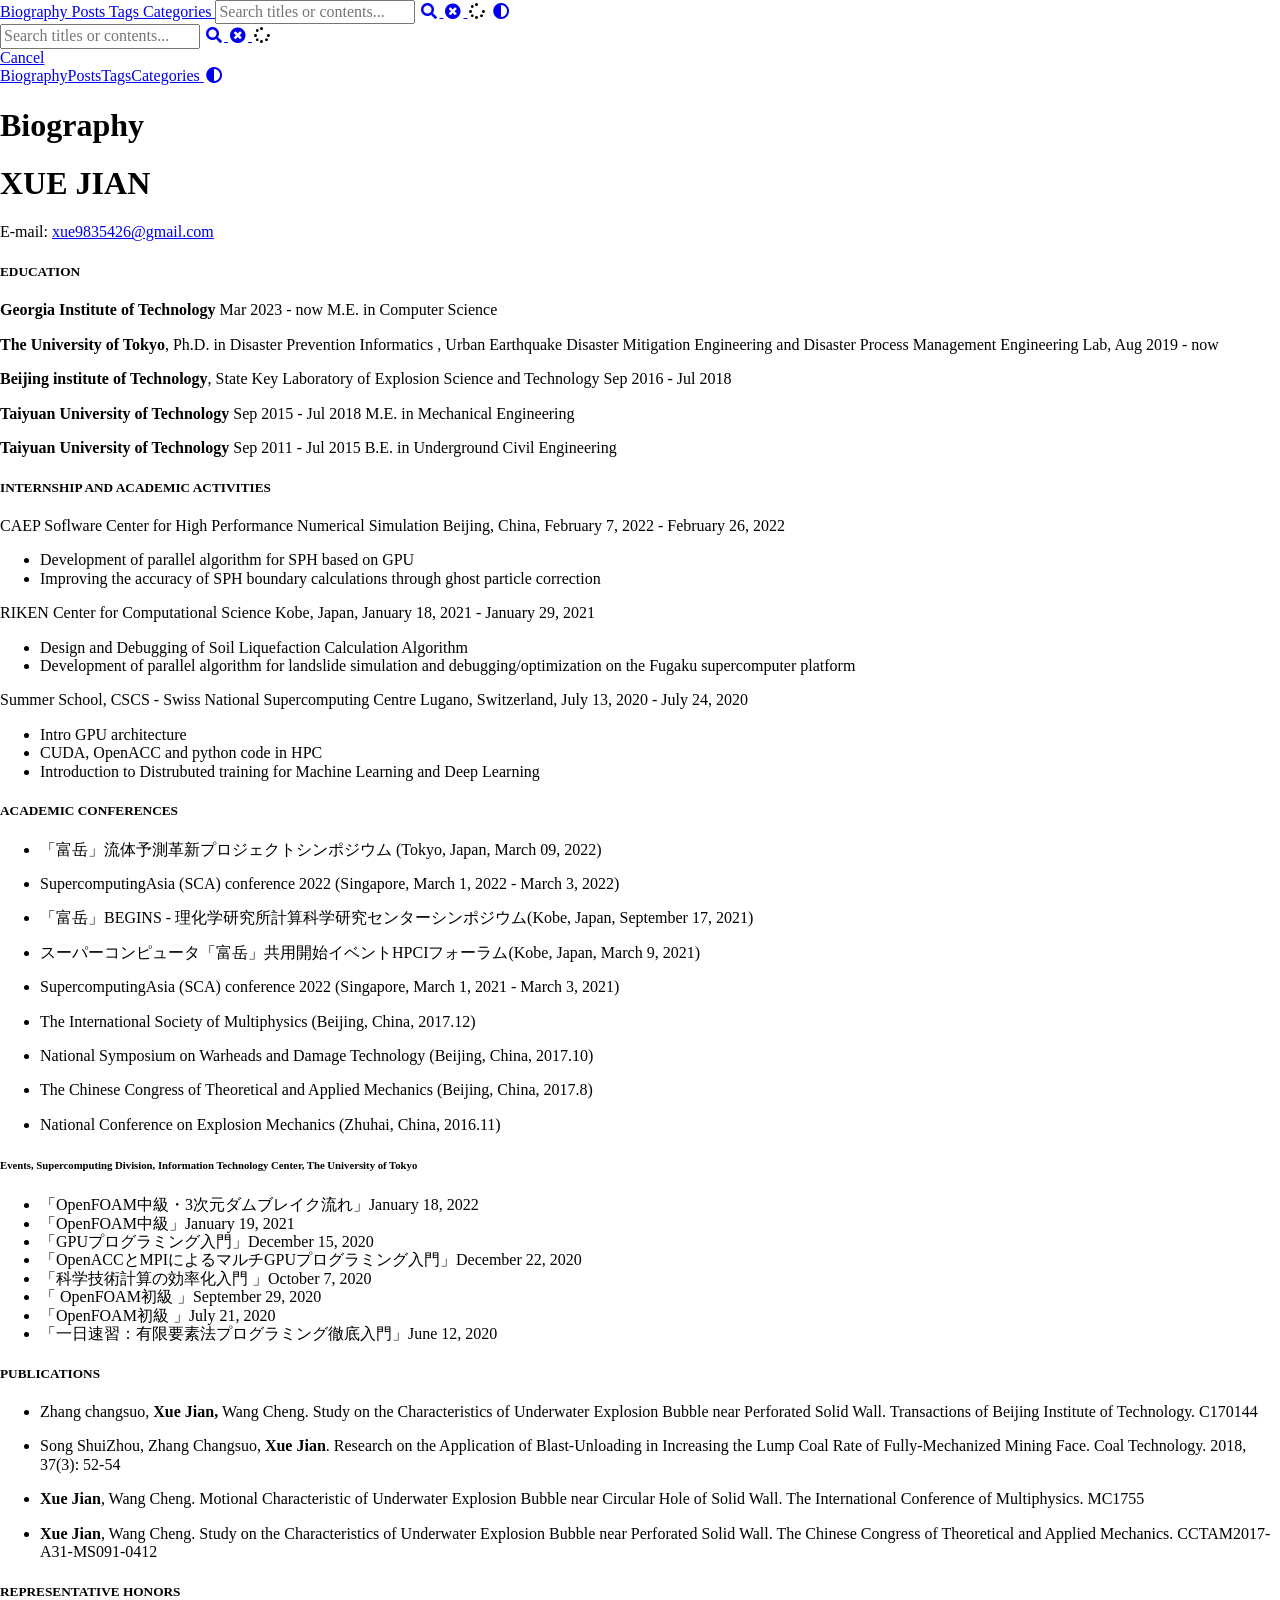
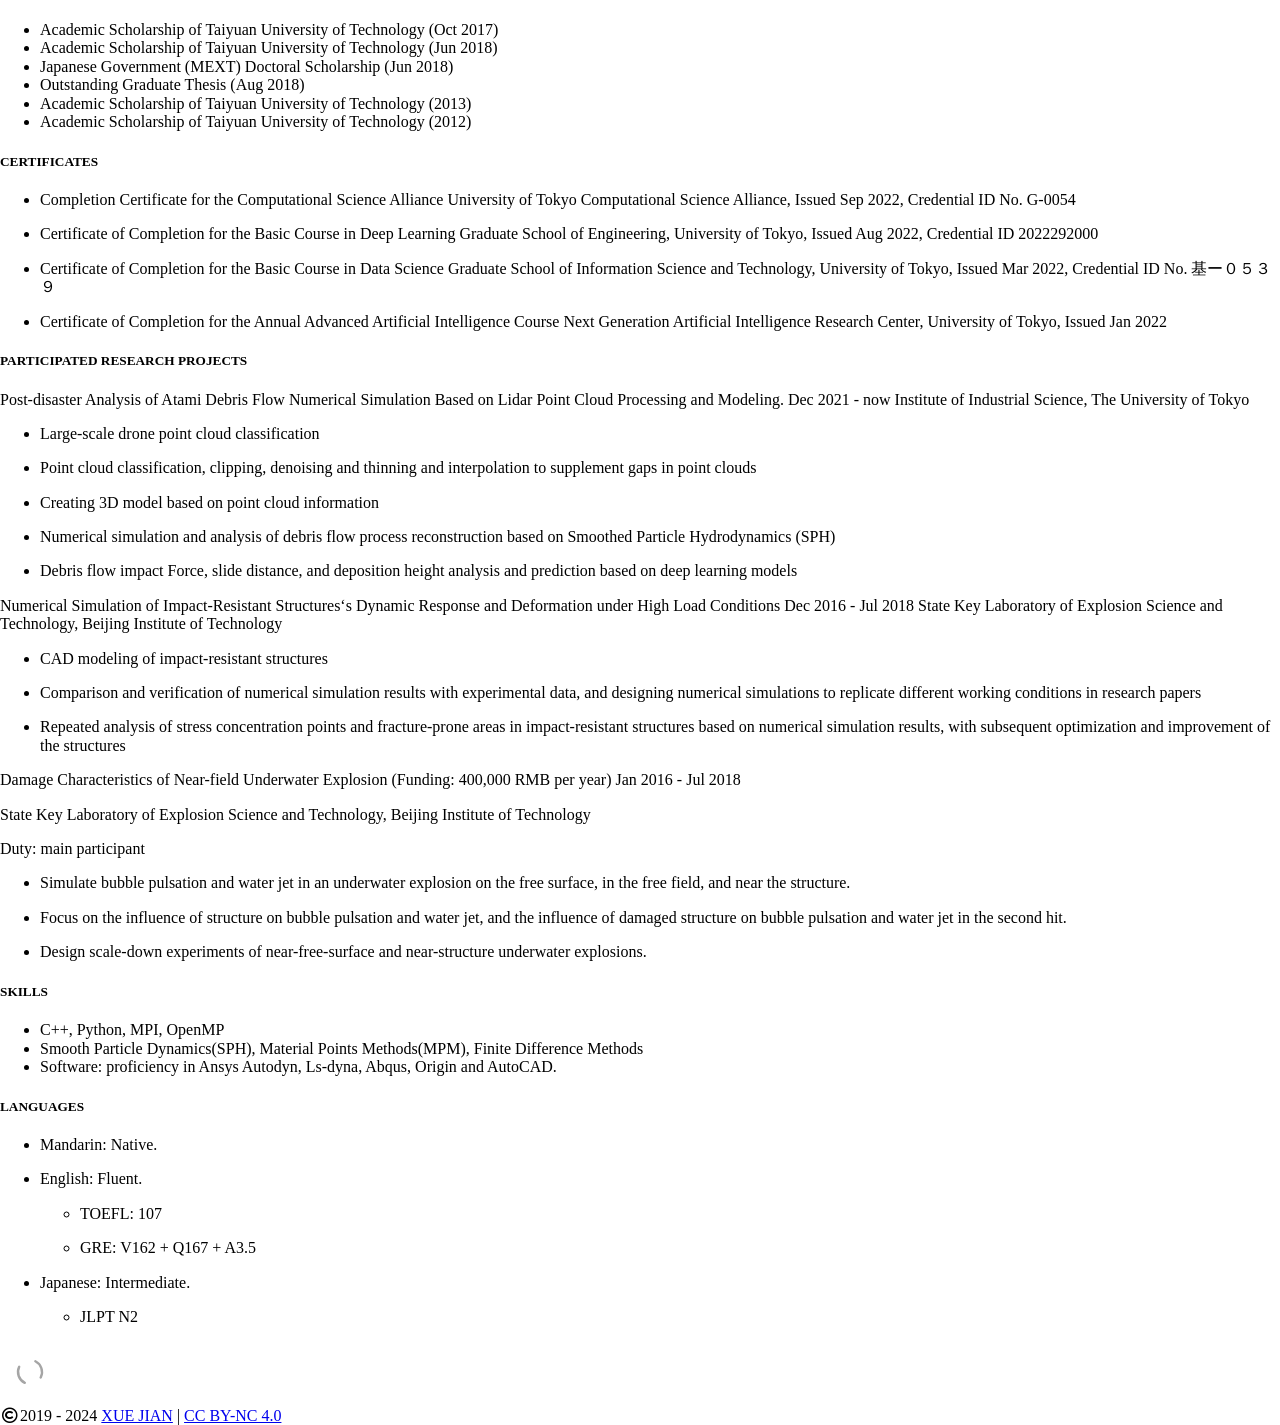
==== biography/index.html @ f0355b8d "Modified Biography.md" ====
<!DOCTYPE html>
<html lang="en">
    <head>
        <meta charset="utf-8">
        <meta name="viewport" content="width=device-width, initial-scale=1">
        <meta name="robots" content="noodp" />
        <meta http-equiv="X-UA-Compatible" content="IE=edge, chrome=1">
        <title>Biography - Jian&#39;s Site</title><meta name="Description" content="这是我的全新 Hugo 网站"><meta property="og:title" content="Biography" />
<meta property="og:description" content="XUE JIAN E-mail: xue9835426@gmail.com
EDUCATION Georgia Institute of Technology Mar 2023 - now M.E. in Computer Science
The University of Tokyo, Ph.D. in Disaster Prevention Informatics , Urban Earthquake Disaster Mitigation Engineering and Disaster Process Management Engineering Lab, Aug 2019 - now
Beijing institute of Technology, State Key Laboratory of Explosion Science and Technology Sep 2016 - Jul 2018
Taiyuan University of Technology Sep 2015 - Jul 2018 M.E. in Mechanical Engineering" />
<meta property="og:type" content="article" />
<meta property="og:url" content="https://Mysticor.github.io/biography/" /><meta property="og:image" content="https://Mysticor.github.io/logo.png"/><meta property="article:section" content="" />
<meta property="article:published_time" content="2022-03-10T22:21:47+09:00" />
<meta property="article:modified_time" content="2022-03-10T22:21:47+09:00" />
<meta name="twitter:card" content="summary_large_image"/>
<meta name="twitter:image" content="https://Mysticor.github.io/logo.png"/>

<meta name="twitter:title" content="Biography"/>
<meta name="twitter:description" content="XUE JIAN E-mail: xue9835426@gmail.com
EDUCATION Georgia Institute of Technology Mar 2023 - now M.E. in Computer Science
The University of Tokyo, Ph.D. in Disaster Prevention Informatics , Urban Earthquake Disaster Mitigation Engineering and Disaster Process Management Engineering Lab, Aug 2019 - now
Beijing institute of Technology, State Key Laboratory of Explosion Science and Technology Sep 2016 - Jul 2018
Taiyuan University of Technology Sep 2015 - Jul 2018 M.E. in Mechanical Engineering"/>
<meta name="application-name" content="LoveIt">
<meta name="apple-mobile-web-app-title" content="LoveIt"><meta name="theme-color" content="#ffffff"><meta name="msapplication-TileColor" content="#da532c"><link rel="shortcut icon" type="image/x-icon" href="/favicon.ico" />
        <link rel="icon" type="image/png" sizes="32x32" href="/favicon-32x32.png">
        <link rel="icon" type="image/png" sizes="16x16" href="/favicon-16x16.png"><link rel="apple-touch-icon" sizes="180x180" href="/apple-touch-icon.png"><link rel="mask-icon" href="/safari-pinned-tab.svg" color="#5bbad5"><link rel="manifest" href="/site.webmanifest"><link rel="canonical" href="https://Mysticor.github.io/biography/" /><link rel="stylesheet" href="/lib/normalize/normalize.min.css"><link rel="stylesheet" href="/css/style.min.css"><link rel="stylesheet" href="/lib/fontawesome-free/all.min.css"><link rel="stylesheet" href="/lib/animate/animate.min.css"><script type="application/ld+json">
    {
        "@context": "http://schema.org",
        "@type": "BlogPosting",
        "headline": "Biography",
        "inLanguage": "en",
        "mainEntityOfPage": {
            "@type": "WebPage",
            "@id": "https:\/\/Mysticor.github.io\/biography\/"
        },"genre": "page","wordcount":  864 ,
        "url": "https:\/\/Mysticor.github.io\/biography\/","datePublished": "2022-03-10T22:21:47+09:00","dateModified": "2022-03-10T22:21:47+09:00","publisher": {
            "@type": "Organization",
            "name": ""},"author": {
                "@type": "Person",
                "name": "XUE JIAN"
            },"description": ""
    }
    </script></head>
    <body header-desktop="fixed" header-mobile="auto"><script type="text/javascript">(window.localStorage && localStorage.getItem('theme') ? localStorage.getItem('theme') === 'dark' : ('auto' === 'auto' ? window.matchMedia('(prefers-color-scheme: dark)').matches : 'auto' === 'dark')) && document.body.setAttribute('theme', 'dark');</script>

        <div id="mask"></div><div class="wrapper"><header class="desktop" id="header-desktop">
    <div class="header-wrapper">
        <div class="header-title">
            <a href="/" title="Jian&#39;s Site"><span id="id-1" class="typeit"></span></a>
        </div>
        <div class="menu">
            <div class="menu-inner"><a class="menu-item active" href="/biography/" title="Biography"> Biography </a><a class="menu-item" href="/posts/"> Posts </a><a class="menu-item" href="/tags/"> Tags </a><a class="menu-item" href="/categories/"> Categories </a><span class="menu-item delimiter"></span><span class="menu-item search" id="search-desktop">
                        <input type="text" placeholder="Search titles or contents..." id="search-input-desktop">
                        <a href="javascript:void(0);" class="search-button search-toggle" id="search-toggle-desktop" title="Search">
                            <i class="fas fa-search fa-fw"></i>
                        </a>
                        <a href="javascript:void(0);" class="search-button search-clear" id="search-clear-desktop" title="Clear">
                            <i class="fas fa-times-circle fa-fw"></i>
                        </a>
                        <span class="search-button search-loading" id="search-loading-desktop">
                            <i class="fas fa-spinner fa-fw fa-spin"></i>
                        </span>
                    </span><a href="javascript:void(0);" class="menu-item theme-switch" title="Switch Theme">
                    <i class="fas fa-adjust fa-fw"></i>
                </a>
            </div>
        </div>
    </div>
</header><header class="mobile" id="header-mobile">
    <div class="header-container">
        <div class="header-wrapper">
            <div class="header-title">
                <a href="/" title="Jian&#39;s Site"><span id="id-2" class="typeit"></span></a>
            </div>
            <div class="menu-toggle" id="menu-toggle-mobile">
                <span></span><span></span><span></span>
            </div>
        </div>
        <div class="menu" id="menu-mobile"><div class="search-wrapper">
                    <div class="search mobile" id="search-mobile">
                        <input type="text" placeholder="Search titles or contents..." id="search-input-mobile">
                        <a href="javascript:void(0);" class="search-button search-toggle" id="search-toggle-mobile" title="Search">
                            <i class="fas fa-search fa-fw"></i>
                        </a>
                        <a href="javascript:void(0);" class="search-button search-clear" id="search-clear-mobile" title="Clear">
                            <i class="fas fa-times-circle fa-fw"></i>
                        </a>
                        <span class="search-button search-loading" id="search-loading-mobile">
                            <i class="fas fa-spinner fa-fw fa-spin"></i>
                        </span>
                    </div>
                    <a href="javascript:void(0);" class="search-cancel" id="search-cancel-mobile">
                        Cancel
                    </a>
                </div><a class="menu-item" href="/biography/" title="Biography">Biography</a><a class="menu-item" href="/posts/" title="">Posts</a><a class="menu-item" href="/tags/" title="">Tags</a><a class="menu-item" href="/categories/" title="">Categories</a><a href="javascript:void(0);" class="menu-item theme-switch" title="Switch Theme">
                <i class="fas fa-adjust fa-fw"></i>
            </a></div>
    </div>
</header>
<div class="search-dropdown desktop">
    <div id="search-dropdown-desktop"></div>
</div>
<div class="search-dropdown mobile">
    <div id="search-dropdown-mobile"></div>
</div>
<main class="main">
                <div class="container"><div class="page single special"><h1 class="single-title animated pulse faster">Biography</h1><div class="content" id="content"><h1 id="xue-jian">XUE JIAN</h1>
<p>E-mail: <a href="mailto:xue9835426@gmail.com" rel=""><span class="underline">xue9835426@gmail.com</span></a></p>
<h5 id="education">EDUCATION</h5>
<p><strong>Georgia Institute of Technology</strong> Mar 2023 - now
M.E. in Computer Science</p>
<p><strong>The University of Tokyo</strong>, Ph.D. in Disaster Prevention Informatics , Urban Earthquake Disaster Mitigation Engineering and Disaster Process Management Engineering Lab,  Aug 2019 - now</p>
<p><strong>Beijing institute of Technology</strong>, State Key Laboratory of Explosion Science and Technology Sep 2016 - Jul 2018</p>
<p><strong>Taiyuan University of Technology</strong> Sep 2015 - Jul 2018
M.E. in Mechanical Engineering</p>
<p><strong>Taiyuan University of Technology</strong> Sep 2011 - Jul 2015
B.E. in Underground Civil Engineering</p>
<h5 id="internship-and-academic-activities">INTERNSHIP AND ACADEMIC ACTIVITIES</h5>
<p>CAEP Soflware Center for High Performance Numerical Simulation
Beijing, China, February 7, 2022 - February 26, 2022</p>
<ul>
<li>Development of parallel algorithm for SPH based on GPU</li>
<li>Improving the accuracy of SPH boundary calculations through ghost particle correction</li>
</ul>
<p>RIKEN Center for Computational Science
Kobe, Japan, January 18, 2021 - January 29, 2021</p>
<ul>
<li>Design and Debugging of Soil Liquefaction Calculation Algorithm</li>
<li>Development of parallel algorithm for landslide simulation and debugging/optimization on the Fugaku supercomputer platform</li>
</ul>
<p>Summer School, CSCS - Swiss National Supercomputing Centre
Lugano, Switzerland, July 13, 2020 - July 24, 2020</p>
<ul>
<li>Intro GPU architecture</li>
<li>CUDA, OpenACC and python code in HPC</li>
<li>Introduction to Distrubuted training for Machine Learning and Deep Learning</li>
</ul>
<h5 id="academic-conferences">ACADEMIC CONFERENCES</h5>
<ul>
<li>
<p>「富岳」流体予測革新プロジェクトシンポジウム (Tokyo, Japan, March 09, 2022)</p>
</li>
<li>
<p>SupercomputingAsia (SCA) conference 2022 (Singapore, March 1, 2022 - March 3, 2022)</p>
</li>
<li>
<p>「富岳」BEGINS - 理化学研究所計算科学研究センターシンポジウム(Kobe, Japan, September 17, 2021)</p>
</li>
<li>
<p>スーパーコンピュータ「富岳」共用開始イベントHPCIフォーラム(Kobe, Japan, March 9, 2021)</p>
</li>
<li>
<p>SupercomputingAsia (SCA) conference 2022 (Singapore, March 1, 2021 - March 3, 2021)</p>
</li>
<li>
<p>The International Society of Multiphysics (Beijing, China, 2017.12)</p>
</li>
<li>
<p>National Symposium on Warheads and Damage Technology (Beijing, China, 2017.10)</p>
</li>
<li>
<p>The Chinese Congress of Theoretical and Applied Mechanics (Beijing, China, 2017.8)</p>
</li>
<li>
<p>National Conference on Explosion Mechanics (Zhuhai, China, 2016.11)</p>
</li>
</ul>
<h6 id="events-supercomputing-division-information-technology-center-the-university-of-tokyo">Events, Supercomputing Division, Information Technology Center, The University of Tokyo</h6>
<ul>
<li>「OpenFOAM中級・3次元ダムブレイク流れ」January 18, 2022</li>
<li>「OpenFOAM中級」January 19, 2021</li>
<li>「GPUプログラミング入門」December 15, 2020</li>
<li>「OpenACCとMPIによるマルチGPUプログラミング入門」December 22, 2020</li>
<li>「科学技術計算の効率化入門 」October 7, 2020</li>
<li>「 OpenFOAM初級 」September 29, 2020</li>
<li>「OpenFOAM初級 」July 21, 2020</li>
<li>「一日速習：有限要素法プログラミング徹底入門」June 12, 2020</li>
</ul>
<h5 id="publications">PUBLICATIONS</h5>
<ul>
<li>
<p>Zhang changsuo, <strong>Xue Jian,</strong> Wang Cheng. Study on the Characteristics of Underwater Explosion Bubble near Perforated Solid Wall. Transactions of Beijing Institute of Technology. C170144</p>
</li>
<li>
<p>Song ShuiZhou, Zhang Changsuo, <strong>Xue Jian</strong>. Research on the Application of Blast-Unloading in Increasing the Lump Coal Rate of Fully-Mechanized Mining Face. Coal Technology. 2018, 37(3): 52-54</p>
</li>
<li>
<p><strong>Xue Jian</strong>, Wang Cheng. Motional Characteristic of Underwater Explosion Bubble near Circular Hole of Solid Wall. The International Conference of Multiphysics. MC1755</p>
</li>
<li>
<p><strong>Xue Jian</strong>, Wang Cheng. Study on the Characteristics of Underwater Explosion Bubble near Perforated Solid Wall. The Chinese Congress of Theoretical and Applied Mechanics. CCTAM2017-A31-MS091-0412</p>
</li>
</ul>
<h5 id="representative-honors">REPRESENTATIVE HONORS</h5>
<ul>
<li>Academic Scholarship of Taiyuan University of Technology (Oct 2017)</li>
<li>Academic Scholarship of Taiyuan University of Technology (Jun 2018)</li>
<li>Japanese Government (MEXT) Doctoral Scholarship (Jun 2018)</li>
<li>Outstanding Graduate Thesis (Aug 2018)</li>
<li>Academic Scholarship of Taiyuan University of Technology (2013)</li>
<li>Academic Scholarship of Taiyuan University of Technology (2012)</li>
</ul>
<h5 id="certificates">CERTIFICATES</h5>
<ul>
<li>
<p>Completion Certificate for the Computational Science Alliance
University of Tokyo Computational Science Alliance, Issued Sep 2022, Credential ID No. G-0054</p>
</li>
<li>
<p>Certificate of Completion for the Basic Course in Deep Learning
Graduate School of Engineering, University of Tokyo, Issued Aug 2022, Credential ID 2022292000</p>
</li>
<li>
<p>Certificate of Completion for the Basic Course in Data Science
Graduate School of Information Science and Technology, University of Tokyo, Issued Mar 2022, Credential ID No. 基ー０５３９</p>
</li>
<li>
<p>Certificate of Completion for the Annual Advanced Artificial Intelligence Course
Next Generation Artificial Intelligence Research Center, University of Tokyo, Issued Jan 2022</p>
</li>
</ul>
<h5 id="participated-research-projects">PARTICIPATED RESEARCH PROJECTS</h5>
<p>Post-disaster Analysis of Atami Debris Flow Numerical Simulation Based on Lidar Point Cloud Processing and Modeling.
Dec 2021 - now
Institute of Industrial Science, The University of Tokyo</p>
<ul>
<li>
<p>Large-scale drone point cloud classification</p>
</li>
<li>
<p>Point cloud classification, clipping, denoising and thinning and interpolation to supplement gaps in point clouds</p>
</li>
<li>
<p>Creating 3D model based on point cloud information</p>
</li>
<li>
<p>Numerical simulation and analysis of debris flow process reconstruction based on Smoothed Particle Hydrodynamics (SPH)</p>
</li>
<li>
<p>Debris flow impact Force, slide distance, and deposition height analysis and prediction based on deep learning models</p>
</li>
</ul>
<p>Numerical Simulation of Impact-Resistant Structures‘s Dynamic Response and Deformation under High Load Conditions
Dec 2016 - Jul 2018
State Key Laboratory of Explosion Science and Technology, Beijing Institute of Technology</p>
<ul>
<li>
<p>CAD modeling of impact-resistant structures</p>
</li>
<li>
<p>Comparison and verification of numerical simulation results with experimental data, and designing numerical simulations to replicate different working conditions in research papers</p>
</li>
<li>
<p>Repeated analysis of stress concentration points and fracture-prone areas in impact-resistant structures based on numerical simulation results, with subsequent optimization and improvement of the structures</p>
</li>
</ul>
<p>Damage Characteristics of Near-field Underwater Explosion (Funding: 400,000 RMB per year) Jan 2016 - Jul 2018</p>
<p>State Key Laboratory of Explosion Science and Technology, Beijing Institute of Technology</p>
<p>Duty: main participant</p>
<ul>
<li>
<p>Simulate bubble pulsation and water jet in an underwater explosion on the free surface, in the free field, and near the structure.</p>
</li>
<li>
<p>Focus on the influence of structure on bubble pulsation and water jet, and the influence of damaged structure on bubble pulsation and water jet in the second hit.</p>
</li>
<li>
<p>Design scale-down experiments of near-free-surface and near-structure underwater explosions.</p>
</li>
</ul>
<h5 id="skills">SKILLS</h5>
<ul>
<li>C++, Python, MPI, OpenMP</li>
<li>Smooth Particle Dynamics(SPH), Material Points Methods(MPM), Finite Difference Methods</li>
<li>Software: proficiency in Ansys Autodyn, Ls-dyna, Abqus, Origin and AutoCAD.</li>
</ul>
<h5 id="languages">LANGUAGES</h5>
<ul>
<li>
<p>Mandarin: Native.</p>
</li>
<li>
<p>English: Fluent.</p>
<ul>
<li>
<p>TOEFL: 107</p>
</li>
<li>
<p>GRE: V162 + Q167 + A3.5</p>
</li>
</ul>
</li>
<li>
<p>Japanese: Intermediate.</p>
<ul>
<li>JLPT N2</li>
</ul>
</li>
</ul>
<a class="lightgallery" href="/images/avatar_large.png" title="/images/avatar_large.png" data-thumbnail="/images/avatar_large.png">
        <img
            class="lazyload"
            src="/svg/loading.min.svg"
            data-src="/images/avatar_large.png"
            data-srcset="/images/avatar_large.png, /images/avatar_large.png 1.5x, /images/avatar_large.png 2x"
            data-sizes="auto"
            alt="/images/avatar_large.png" />
    </a>
</div><div id="comments"></div></div></div>
            </main><footer class="footer">
        <div class="footer-container"><div class="footer-line"><i class="far fa-copyright fa-fw"></i><span itemprop="copyrightYear">2019 - 2024</span><span class="author" itemprop="copyrightHolder">&nbsp;<a href="/" target="_blank">XUE JIAN</a></span>&nbsp;|&nbsp;<span class="license"><a rel="license external nofollow noopener noreffer" href="https://creativecommons.org/licenses/by-nc/4.0/" target="_blank">CC BY-NC 4.0</a></span></div>
        </div>
    </footer></div>

        <div id="fixed-buttons"><a href="#" id="back-to-top" class="fixed-button" title="Back to Top">
                <i class="fas fa-arrow-up fa-fw"></i>
            </a><a href="#" id="view-comments" class="fixed-button" title="View Comments">
                <i class="fas fa-comment fa-fw"></i>
            </a>
        </div><link rel="stylesheet" href="/lib/katex/katex.min.css"><link rel="stylesheet" href="/lib/katex/copy-tex.min.css"><link rel="stylesheet" href="/lib/cookieconsent/cookieconsent.min.css"><script type="text/javascript" src="/lib/smooth-scroll/smooth-scroll.min.js"></script><script type="text/javascript" src="/lib/autocomplete/autocomplete.min.js"></script><script type="text/javascript" src="/lib/lunr/lunr.min.js"></script><script type="text/javascript" src="/lib/lazysizes/lazysizes.min.js"></script><script type="text/javascript" src="/lib/clipboard/clipboard.min.js"></script><script type="text/javascript" src="/lib/sharer/sharer.min.js"></script><script type="text/javascript" src="/lib/typeit/typeit.min.js"></script><script type="text/javascript" src="/lib/katex/katex.min.js"></script><script type="text/javascript" src="/lib/katex/auto-render.min.js"></script><script type="text/javascript" src="/lib/katex/copy-tex.min.js"></script><script type="text/javascript" src="/lib/katex/mhchem.min.js"></script><script type="text/javascript" src="/lib/cookieconsent/cookieconsent.min.js"></script><script type="text/javascript">window.config={"code":{"copyTitle":"Copy to clipboard","maxShownLines":10},"comment":{},"cookieconsent":{"content":{"dismiss":"Got it!","link":"Learn more","message":"This website uses Cookies to improve your experience."},"enable":true,"palette":{"button":{"background":"#f0f0f0"},"popup":{"background":"#1aa3ff"}},"theme":"edgeless"},"data":{"id-1":"Jian's Site","id-2":"Jian's Site"},"math":{"delimiters":[{"display":true,"left":"$$","right":"$$"},{"display":true,"left":"\\[","right":"\\]"},{"display":false,"left":"$","right":"$"},{"display":false,"left":"\\(","right":"\\)"}],"strict":false},"search":{"highlightTag":"em","lunrIndexURL":"/index.json","maxResultLength":10,"noResultsFound":"No results found","snippetLength":50,"type":"lunr"},"typeit":{"cursorChar":"|","cursorSpeed":1000,"data":{"id-1":["id-1"],"id-2":["id-2"]},"duration":-1,"speed":50}};</script><script type="text/javascript" src="/js/theme.min.js"></script></body>
</html>
---- css/style.min.css ----
html{font-family:system-ui,-apple-system,BlinkMacSystemFont,PingFang SC,Microsoft YaHei UI,Segoe UI,Roboto,Oxygen,Ubuntu,Cantarell,Fira Sans,Droid Sans,Helvetica Neue,Helvetica,Arial,sans-serif;font-weight:400;font-display:swap;font-size:16px;line-height:1.5rem;width:100%}::-webkit-scrollbar{width:.5rem;height:.5rem}::-webkit-scrollbar-thumb{background-color:#87878d}::-webkit-scrollbar-thumb:hover{background-color:#a9a9b3}::selection{background-color:rgba(53,166,247,0.25)}[theme=dark] ::selection{background-color:rgba(50,112,194,0.4)}body{background-color:#fff;color:#161209;word-wrap:break-word;overflow-wrap:break-word;scrollbar-color:auto}body[theme=dark]{color:#a9a9b3;background-color:#292a2d}input::-ms-clear{display:none}a,a::before,a::after{text-decoration:none;color:#161209}[theme=dark] a,[theme=dark] a::before,[theme=dark] a::after{color:#a9a9b3}a:active,a:hover{color:#2d96bd}[theme=dark] a:active,[theme=dark] a:hover{color:#fff}#mask{background-repeat:no-repeat;background-position:center;position:fixed;top:0;left:0;width:100%;height:100%;z-index:-1;background-color:rgba(0,0,0,0)}.blur #mask{z-index:100;background-color:rgba(0,0,0,0.25)}svg.icon{display:inline-block;width:1.25em;height:1em;text-align:center}svg.icon path{fill:currentColor}img.emoji{height:1em;width:1em;margin:0 .05em 0 .1em;vertical-align:-.1em}.details .details-summary:hover{cursor:pointer}.details i.details-icon{color:#a9a9b3;-webkit-transition:transform 0.2s ease;-moz-transition:transform 0.2s ease;-o-transition:transform 0.2s ease;transition:transform 0.2s ease}[theme=dark] .details i.details-icon{color:#5d5d5f}.details .details-content{max-height:0;overflow-y:hidden;-webkit-transition:max-height 0.8s cubic-bezier(0, 1, 0, 1) -0.1s;-moz-transition:max-height 0.8s cubic-bezier(0, 1, 0, 1) -0.1s;-o-transition:max-height 0.8s cubic-bezier(0, 1, 0, 1) -0.1s;transition:max-height 0.8s cubic-bezier(0, 1, 0, 1) -0.1s}.details.open i.details-icon{-webkit-transform:rotate(90deg);-moz-transform:rotate(90deg);-ms-transform:rotate(90deg);-o-transform:rotate(90deg);transform:rotate(90deg)}.details.open .details-content{max-height:12000px;-webkit-transition:max-height 0.8s cubic-bezier(0.5, 0, 1, 0) 0s;-moz-transition:max-height 0.8s cubic-bezier(0.5, 0, 1, 0) 0s;-o-transition:max-height 0.8s cubic-bezier(0.5, 0, 1, 0) 0s;transition:max-height 0.8s cubic-bezier(0.5, 0, 1, 0) 0s}#fixed-buttons{display:none}.fixed-button{display:none;z-index:100;position:fixed;right:1.5rem;font-size:1rem;line-height:1.3rem;padding:.6rem .6rem;color:#a9a9b3;background:#f8f8f8;-webkit-border-radius:2rem;-moz-border-radius:2rem;border-radius:2rem;-webkit-transition:color 0.4s ease;-moz-transition:color 0.4s ease;-o-transition:color 0.4s ease;transition:color 0.4s ease}.blur .fixed-button{-webkit-filter:blur(1.5px);-moz-filter:blur(1.5px);-ms-filter:blur(1.5px);filter:blur(1.5px)}.fixed-button:hover,.fixed-button:active{color:#161209;cursor:pointer}.fixed-button:active,.fixed-button:focus,.fixed-button:hover{outline:none}[theme=dark] .fixed-button{color:#5d5d5f;background:#252627}[theme=dark] .fixed-button:hover,[theme=dark] .fixed-button:active{color:#a9a9b3}#back-to-top{display:block;bottom:1.5rem}#view-comments{bottom:4.5rem}.cc-window.cc-banner .cc-btn{color:#161209}.cc-window.cc-banner .cc-btn:hover,.cc-window.cc-banner .cc-btn:focus{background-color:#ccc}[theme=dark] .cc-window.cc-banner .cc-btn{color:#161209}[theme=dark] .cc-window.cc-banner .cc-btn:hover,[theme=dark] .cc-window.cc-banner .cc-btn:focus{background-color:#fff}img{-o-object-fit:contain;object-fit:contain;font-family:"object-fit: contain;"}.wrapper{display:flex;flex-direction:column;min-height:100vh;width:100%}.wrapper main{flex:1 0 auto}.wrapper main .container{padding:0 1rem}.page{position:relative;max-width:800px;width:60%;margin:0 auto}[header-desktop] .page{padding-top:3.5rem}[header-desktop=normal] .page{padding-top:0}.blur .page{-webkit-filter:blur(1.5px);-moz-filter:blur(1.5px);-ms-filter:blur(1.5px);filter:blur(1.5px)}.toc .toc-title{font-size:1.2rem;font-weight:bold;text-transform:uppercase}.toc .toc-content{font-size:1rem}.toc .toc-content ul{text-indent:-0.85rem;padding-left:.8rem;list-style:none}.toc .toc-content ul a:first-child::before{content:"|";font-weight:bolder;margin-right:.5rem;color:#2d96bd}[theme=dark] .toc .toc-content ul a:first-child::before{color:#55bde2}.toc .toc-content ul ul{padding-left:1.5rem}.toc ruby{background:#f5f5f5}.toc ruby rt{color:#a9a9b3}[theme=dark] .toc ruby{background:#272C34}[theme=dark] .toc ruby rt{color:#5d5d5f}#toc-auto{display:block;position:absolute;width:12000px;max-width:0;padding:0 .8rem;border-left:4px solid #f0f0f0;word-wrap:break-word;overflow-wrap:break-word;box-sizing:border-box;top:10rem;left:0;visibility:hidden}[header-desktop=normal] #toc-auto{top:5rem}.blur #toc-auto{-webkit-filter:blur(1.5px);-moz-filter:blur(1.5px);-ms-filter:blur(1.5px);filter:blur(1.5px)}[theme=dark] #toc-auto{border-left-color:#363636}#toc-auto .toc-title{margin:.8rem 0}#toc-auto .toc-content.always-active ul{display:block}#toc-auto .toc-content>nav>ul{margin:.625rem 0}#toc-auto .toc-content ul ul{display:none}#toc-auto .toc-content ul .has-active>ul{display:block}#toc-auto .toc-content a.active{font-weight:bold;color:#2d96bd}[theme=dark] #toc-auto .toc-content a.active{color:#55bde2}#toc-auto .toc-content a.active::before{color:#ef3982}[theme=dark] #toc-auto .toc-content a.active::before{color:#bdebfc}#toc-static{display:none;margin:.8rem 0}#toc-static[kept=true]{display:block}#toc-static .toc-title{display:flex;justify-content:space-between;line-height:2em;padding:0 .75rem;background:#e6e6e6}[theme=dark] #toc-static .toc-title{background:#1a1d23}#toc-static .toc-content{background-color:#f5f5f5}#toc-static .toc-content>nav>ul{margin:0;padding:.4rem 1rem .4rem 1.8rem}[theme=dark] #toc-static .toc-content{background-color:#272C34}#toc-static.open .toc-title{background:#ededed}[theme=dark] #toc-static.open .toc-title{background:#20252b}.single .single-title{margin:1rem 0 .5rem;font-size:1.6rem;font-weight:bold;line-height:140%}.single .single-subtitle{margin:.4rem 0;font-size:1.2rem;font-weight:normal;font-style:italic;line-height:100%}.single .post-meta{font-size:.875rem;color:#a9a9b3}.single .post-meta span{display:inline-block}[theme=dark] .single .post-meta{color:#5d5d5f}.single .post-meta a,.single .post-meta a::before,.single .post-meta a::after{text-decoration:none;color:#2d96bd}[theme=dark] .single .post-meta a,[theme=dark] .single .post-meta a::before,[theme=dark] .single .post-meta a::after{color:#a9a9b3}.single .post-meta a:active,.single .post-meta a:hover{color:#ef3982}[theme=dark] .single .post-meta a:active,[theme=dark] .single .post-meta a:hover{color:#fff}.single .post-meta .author{font-size:1.05rem}.single .featured-image{margin:.5rem 0 1rem 0}.single .featured-image img{display:block;max-width:100%;height:auto;margin:0 auto;overflow:hidden}.single .featured-image img.lazyloaded{width:100%}.single .content>h2{font-size:1.5rem}.single .content>h2 code{font-size:1.25rem}.single .content>h3{font-size:1.375rem}.single .content>h3 code{font-size:1.125rem}.single .content>h4{font-size:1.25rem}.single .content>h4 code{font-size:1rem}.single .content>h5{font-size:1.125rem}.single .content>h6{font-size:1rem}.single .content h2,.single .content h3,.single .content h4,.single .content h5,.single .content h6{font-weight:bold;margin:1.2rem 0}[theme=dark] .single .content h2,[theme=dark] .single .content h3,[theme=dark] .single .content h4,[theme=dark] .single .content h5,[theme=dark] .single .content h6{font-weight:bolder}.single .content>h2>.header-mark::before,.single .content>h3>.header-mark::before,.single .content>h4>.header-mark::before,.single .content>h5>.header-mark::before,.single .content>h6>.header-mark::before{content:"|";margin-right:.3125rem;color:#2d96bd}[theme=dark] .single .content>h2>.header-mark::before,[theme=dark] .single .content>h3>.header-mark::before,[theme=dark] .single .content>h4>.header-mark::before,[theme=dark] .single .content>h5>.header-mark::before,[theme=dark] .single .content>h6>.header-mark::before{color:#55bde2}.single .content>h2>.header-mark::before{content:"#"}.single .content p{margin:.5rem 0}.single .content b,.single .content strong{font-weight:bold}[theme=dark] .single .content b,[theme=dark] .single .content strong{color:#ddd}.single .content a,.single .content a::before,.single .content a::after{text-decoration:none;color:#2d96bd}[theme=dark] .single .content a,[theme=dark] .single .content a::before,[theme=dark] .single .content a::after{color:#55bde2}.single .content a:active,.single .content a:hover{color:#ef3982}[theme=dark] .single .content a:active,[theme=dark] .single .content a:hover{color:#bdebfc}.single .content a{word-wrap:break-word;overflow-wrap:break-word}[theme=dark] .single .content a b,[theme=dark] .single .content a strong{color:#55bde2}.single .content [theme=dark] a:hover b,.single .content [theme=dark] a:hover strong{color:#bdebfc}.single .content ul,.single .content ol{margin:.5rem 0;padding-left:2.5rem}.single .content ul{list-style-type:disc}.single .content ruby{background:#f5f5f5}.single .content ruby rt{color:#a9a9b3}[theme=dark] .single .content ruby{background:#272C34}[theme=dark] .single .content ruby rt{color:#5d5d5f}.single .content .table-wrapper{overflow-x:auto}.single .content .table-wrapper::-webkit-scrollbar{background-color:#fff}[theme=dark] .single .content .table-wrapper::-webkit-scrollbar{background-color:#272c34}.single .content .table-wrapper>table{width:100%;max-width:100%;margin:.625rem 0;border-spacing:0;background:#fff;border-collapse:collapse}[theme=dark] .single .content .table-wrapper>table{background:#272c34}.single .content .table-wrapper>table thead{background:#ededed}[theme=dark] .single .content .table-wrapper>table thead{background-color:#20252b}.single .content .table-wrapper>table th,.single .content .table-wrapper>table td{padding:.3rem 1rem;border:1px solid #e8e8e8}[theme=dark] .single .content .table-wrapper>table th,[theme=dark] .single .content .table-wrapper>table td{border-color:#1c2025}.single .content img{max-width:100%;min-height:1em}.single .content figure{margin:.5rem;text-align:center}.single .content figure .image-caption:not(:empty){min-width:20%;max-width:80%;display:inline-block;padding:.5rem;margin:0 auto;font-size:.875rem;color:#969696}.single .content figure img{display:block;height:auto;margin:0 auto;overflow:hidden}.single .content .lazyloading{-o-object-fit:none;object-fit:none;font-family:"object-fit: none;"}.single .content blockquote{display:block;border-left:0.5rem solid #6bd6fd;background-color:rgba(107,214,253,0.2);padding:.25rem .75rem;margin:1rem 0}[theme=dark] .single .content blockquote{border-left-color:#59c5ec;background-color:rgba(89,197,236,0.2)}.single .content .footnotes{color:#a9a9b3}[theme=dark] .single .content .footnotes{color:#5d5d5f}.single .content .footnotes p{margin:.25rem 0}.single .content code{display:inline-block;max-width:100%;padding:0 .4rem;word-wrap:break-word;overflow-wrap:break-word;-webkit-line-break:anywhere;-ms-line-break:anywhere;line-break:anywhere;font-size:.875rem;font-family:Source Code Pro,Menlo,Consolas,Monaco,monospace,system-ui,-apple-system,BlinkMacSystemFont,PingFang SC,Microsoft YaHei UI,Segoe UI,Roboto,Oxygen,Ubuntu,Cantarell,Fira Sans,Droid Sans,Helvetica Neue,Helvetica,Arial,sans-serif;color:#E74C3C}[theme=dark] .single .content code{color:#E5BF78}.single .content pre{margin:0;padding:.25rem 0 .25rem .5rem;-moz-tab-size:4;-o-tab-size:4;tab-size:4}.single .content pre code{padding:0}.single .content pre img{min-height:1em;max-height:1.2em;vertical-align:text-bottom}.single .content code,.single .content pre,.single .content .highlight table,.single .content .highlight tr,.single .content .highlight td{background:#f5f5f5}[theme=dark] .single .content code,[theme=dark] .single .content pre,[theme=dark] .single .content .highlight table,[theme=dark] .single .content .highlight tr,[theme=dark] .single .content .highlight td{background:#272C34}.single .content .highlight,.single .content .gist{font-family:Source Code Pro,Menlo,Consolas,Monaco,monospace,system-ui,-apple-system,BlinkMacSystemFont,PingFang SC,Microsoft YaHei UI,Segoe UI,Roboto,Oxygen,Ubuntu,Cantarell,Fira Sans,Droid Sans,Helvetica Neue,Helvetica,Arial,sans-serif;font-size:.875rem}.single .content .highlight .table-wrapper>table,.single .content .highlight .table-wrapper>table thead,.single .content .highlight .table-wrapper>table tr,.single .content .highlight .table-wrapper>table td,.single .content .gist .table-wrapper>table,.single .content .gist .table-wrapper>table thead,.single .content .gist .table-wrapper>table tr,.single .content .gist .table-wrapper>table td{margin:0;padding:0;border:none !important;white-space:nowrap}.single .content .highlight{line-height:1.4em;margin:.5rem 0}.single .content .highlight>.chroma{position:relative}.single .content .highlight>.chroma .code-header{display:flex;justify-content:space-between;align-items:center;box-sizing:border-box;width:100%;font-family:system-ui,-apple-system,BlinkMacSystemFont,PingFang SC,Microsoft YaHei UI,Segoe UI,Roboto,Oxygen,Ubuntu,Cantarell,Fira Sans,Droid Sans,Helvetica Neue,Helvetica,Arial,sans-serif;font-weight:bold;color:#9c9c9c;background:#e1e1e1}[theme=dark] .single .content .highlight>.chroma .code-header{color:#b1b0b0;background:#1a1d23}.single .content .highlight>.chroma .code-header:hover{cursor:pointer}.single .content .highlight>.chroma .code-header .code-title{width:100%;padding:.4rem}.single .content .highlight>.chroma .code-header .code-title::after{padding-left:.2rem;content:'Code'}.single .content .highlight>.chroma .code-header.language-bash .code-title::after{content:"Bash"}.single .content .highlight>.chroma .code-header.language-c .code-title::after{content:"C"}.single .content .highlight>.chroma .code-header.language-cs .code-title::after{content:"C#"}.single .content .highlight>.chroma .code-header.language-cpp .code-title::after{content:"C++"}.single .content .highlight>.chroma .code-header.language-clojure .code-title::after{content:"Clojure"}.single .content .highlight>.chroma .code-header.language-coffeescript .code-title::after{content:"CoffeeScript"}.single .content .highlight>.chroma .code-header.language-css .code-title::after{content:"CSS"}.single .content .highlight>.chroma .code-header.language-dart .code-title::after{content:"Dart"}.single .content .highlight>.chroma .code-header.language-diff .code-title::after{content:"Diff"}.single .content .highlight>.chroma .code-header.language-erlang .code-title::after{content:"Erlang"}.single .content .highlight>.chroma .code-header.language-go .code-title::after{content:"Go"}.single .content .highlight>.chroma .code-header.language-go-html-template .code-title::after{content:"Go HTML Template"}.single .content .highlight>.chroma .code-header.language-groovy .code-title::after{content:"Groovy"}.single .content .highlight>.chroma .code-header.language-haskell .code-title::after{content:"Haskell"}.single .content .highlight>.chroma .code-header.language-html .code-title::after{content:"HTML"}.single .content .highlight>.chroma .code-header.language-http .code-title::after{content:"HTTP"}.single .content .highlight>.chroma .code-header.language-xml .code-title::after{content:"XML"}.single .content .highlight>.chroma .code-header.language-java .code-title::after{content:"Java"}.single .content .highlight>.chroma .code-header.language-js .code-title::after{content:"JavaScript"}.single .content .highlight>.chroma .code-header.language-javascript .code-title::after{content:"JavaScript"}.single .content .highlight>.chroma .code-header.language-json .code-title::after{content:"JSON"}.single .content .highlight>.chroma .code-header.language-kotlin .code-title::after{content:"Kotlin"}.single .content .highlight>.chroma .code-header.language-latex .code-title::after{content:"LaTeX"}.single .content .highlight>.chroma .code-header.language-less .code-title::after{content:"Less"}.single .content .highlight>.chroma .code-header.language-lisp .code-title::after{content:"Lisp"}.single .content .highlight>.chroma .code-header.language-lua .code-title::after{content:"Lua"}.single .content .highlight>.chroma .code-header.language-makefile .code-title::after{content:"Makefile"}.single .content .highlight>.chroma .code-header.language-markdown .code-title::after{content:"Markdown"}.single .content .highlight>.chroma .code-header.language-matlab .code-title::after{content:"Matlab"}.single .content .highlight>.chroma .code-header.language-objectivec .code-title::after{content:"Objective-C"}.single .content .highlight>.chroma .code-header.language-php .code-title::after{content:"PHP"}.single .content .highlight>.chroma .code-header.language-perl .code-title::after{content:"Perl"}.single .content .highlight>.chroma .code-header.language-python .code-title::after{content:"Python"}.single .content .highlight>.chroma .code-header.language-r .code-title::after{content:"R"}.single .content .highlight>.chroma .code-header.language-ruby .code-title::after{content:"Ruby"}.single .content .highlight>.chroma .code-header.language-rust .code-title::after{content:"Rust"}.single .content .highlight>.chroma .code-header.language-scala .code-title::after{content:"Scala"}.single .content .highlight>.chroma .code-header.language-scss .code-title::after{content:"Scss"}.single .content .highlight>.chroma .code-header.language-shell .code-title::after{content:"Shell"}.single .content .highlight>.chroma .code-header.language-sql .code-title::after{content:"SQL"}.single .content .highlight>.chroma .code-header.language-swift .code-title::after{content:"Swift"}.single .content .highlight>.chroma .code-header.language-tex .code-title::after{content:"TeX"}.single .content .highlight>.chroma .code-header.language-toml .code-title::after{content:"TOML"}.single .content .highlight>.chroma .code-header.language-ts .code-title::after{content:"TypeScript"}.single .content .highlight>.chroma .code-header.language-typescript .code-title::after{content:"TypeScript"}.single .content .highlight>.chroma .code-header.language-vue .code-title::after{content:"Vue"}.single .content .highlight>.chroma .code-header.language-yml .code-title::after{content:"YAML"}.single .content .highlight>.chroma .code-header.language-yaml .code-title::after{content:"YAML"}.single .content .highlight>.chroma .lntd:first-child{min-width:1.6rem;text-align:right}.single .content .highlight>.chroma .lntd:last-child{width:100%}.single .content .highlight>.chroma .lntd:last-child pre{min-width:-webkit-max-content;min-width:-moz-max-content;min-width:intrinsic;min-width:max-content}.single .content .highlight>.chroma .ln{padding-right:.75rem}.single .content .highlight>.chroma .hl{display:block;background-color:#dcdcdc}[theme=dark] .single .content .highlight>.chroma .hl{background-color:#1c2025}.single .content .highlight>.chroma .ln,.single .content .highlight>.chroma .lnt{color:#a9a9b3}[theme=dark] .single .content .highlight>.chroma .ln,[theme=dark] .single .content .highlight>.chroma .lnt{color:#5d5d5f}.single .content .highlight>.chroma .arrow{padding:0 .2rem;-webkit-transition:transform 0.2s ease;-moz-transition:transform 0.2s ease;-o-transition:transform 0.2s ease;transition:transform 0.2s ease}.single .content .highlight>.chroma .ellipses{padding:.4rem}.single .content .highlight>.chroma .copy{display:none;padding:.4rem}.single .content .highlight>.chroma .copy:hover{cursor:pointer;color:#2d96bd}[theme=dark] .single .content .highlight>.chroma .copy:hover{color:#fff}.single .content .highlight>.chroma .table-wrapper{max-height:0;overflow-y:hidden;-webkit-transition:max-height 0.8s cubic-bezier(0, 1, 0, 1) -0.1s;-moz-transition:max-height 0.8s cubic-bezier(0, 1, 0, 1) -0.1s;-o-transition:max-height 0.8s cubic-bezier(0, 1, 0, 1) -0.1s;transition:max-height 0.8s cubic-bezier(0, 1, 0, 1) -0.1s}.single .content .highlight>.chroma.open .code-header{background:#ededed}[theme=dark] .single .content .highlight>.chroma.open .code-header{background:#20252b}.single .content .highlight>.chroma.open .table-wrapper{max-height:12000px;-webkit-transition:max-height 0.8s cubic-bezier(0.5, 0, 1, 0) 0s;-moz-transition:max-height 0.8s cubic-bezier(0.5, 0, 1, 0) 0s;-o-transition:max-height 0.8s cubic-bezier(0.5, 0, 1, 0) 0s;transition:max-height 0.8s cubic-bezier(0.5, 0, 1, 0) 0s}.single .content .highlight>.chroma.open .arrow{-webkit-transform:rotate(90deg);-moz-transform:rotate(90deg);-ms-transform:rotate(90deg);-o-transform:rotate(90deg);transform:rotate(90deg)}.single .content .highlight>.chroma.open .ellipses{display:none}.single .content .highlight>.chroma.open .copy{display:inline}.single .content .highlight .c,.single .content .highlight .ch,.single .content .highlight .cm,.single .content .highlight .c1,.single .content .highlight .cs,.single .content .highlight .cp,.single .content .highlight .cpf{font-style:italic}.single .content .highlight .gl{text-decoration:underline}.single .content .highlight .p{color:#a9a9b3}.single .content .highlight .k{color:#b501a9}.single .content .highlight .kc{color:#b501a9}.single .content .highlight .kd{color:#b501a9}.single .content .highlight .kn{color:#b501a9}.single .content .highlight .kp{color:#b501a9}.single .content .highlight .kr{color:#b501a9}.single .content .highlight .kt{color:#b501a9}.single .content .highlight .n{color:#333}.single .content .highlight .na{color:#2b77fa}.single .content .highlight .nb{color:#f74840}.single .content .highlight .bp{color:#f74840}.single .content .highlight .nc{color:#cb8100}.single .content .highlight .no{color:#2b77fa}.single .content .highlight .nd{color:#0086c1}.single .content .highlight .ni{color:#2b77fa}.single .content .highlight .ne{color:#2b77fa}.single .content .highlight .nf{color:#2b77fa}.single .content .highlight .fm{color:#1ccad6}.single .content .highlight .nl{color:#2b77fa}.single .content .highlight .nn{color:#2b77fa}.single .content .highlight .nx{color:#333}.single .content .highlight .py{color:#2b77fa}.single .content .highlight .nt{color:#2b77fa}.single .content .highlight .nv{color:#2b77fa}.single .content .highlight .vc{color:#2b77fa}.single .content .highlight .vg{color:#2b77fa}.single .content .highlight .vi{color:#2b77fa}.single .content .highlight .vm{color:#2b77fa}.single .content .highlight .l{color:#2aa198}.single .content .highlight .ld{color:#2aa198}.single .content .highlight .s{color:#24a443}.single .content .highlight .sa{color:#24a443}.single .content .highlight .sb{color:#24a443}.single .content .highlight .sc{color:#24a443}.single .content .highlight .dl{color:#24a443}.single .content .highlight .sd{color:#24a443}.single .content .highlight .s2{color:#24a443}.single .content .highlight .se{color:#24a443}.single .content .highlight .sh{color:#24a443}.single .content .highlight .si{color:#24a443}.single .content .highlight .sx{color:#24a443}.single .content .highlight .sr{color:#24a443}.single .content .highlight .s1{color:#24a443}.single .content .highlight .ss{color:#24a443}.single .content .highlight .m{color:#e2893c}.single .content .highlight .mb{color:#e2893c}.single .content .highlight .mf{color:#e2893c}.single .content .highlight .mh{color:#e2893c}.single .content .highlight .mi{color:#e2893c}.single .content .highlight .il{color:#e2893c}.single .content .highlight .mo{color:#e2893c}.single .content .highlight .o{color:#f19b04}.single .content .highlight .ow{color:#b501a9}.single .content .highlight .c{color:#a0a1a8}.single .content .highlight .ch{color:#a0a1a8}.single .content .highlight .cm{color:#a0a1a8}.single .content .highlight .c1{color:#a0a1a8}.single .content .highlight .cs{color:#a0a1a8}.single .content .highlight .cp{color:#a0a1a8}.single .content .highlight .cpf{color:#a0a1a8}.single .content .highlight .g{color:#e72d40}.single .content .highlight .gd{color:#e72d40}.single .content .highlight .ge{color:#e72d40}.single .content .highlight .gr{color:#e72d40}.single .content .highlight .gh{color:#e72d40}.single .content .highlight .gi{color:#e72d40}.single .content .highlight .go{color:#e72d40}.single .content .highlight .gp{color:#e72d40}.single .content .highlight .gs{color:#e72d40}.single .content .highlight .gu{color:#e72d40}.single .content .highlight .gt{color:#e72d40}.single .content .highlight .w{color:#bbb}[theme=dark] .single .content .highlight .p{color:#a9a9b3}[theme=dark] .single .content .highlight .k{color:#d371e3}[theme=dark] .single .content .highlight .kc{color:#d371e3}[theme=dark] .single .content .highlight .kd{color:#d371e3}[theme=dark] .single .content .highlight .kn{color:#d371e3}[theme=dark] .single .content .highlight .kp{color:#d371e3}[theme=dark] .single .content .highlight .kr{color:#d371e3}[theme=dark] .single .content .highlight .kt{color:#d371e3}[theme=dark] .single .content .highlight .n{color:#a9b2c0}[theme=dark] .single .content .highlight .na{color:#41b0f5}[theme=dark] .single .content .highlight .nb{color:#19b9c4}[theme=dark] .single .content .highlight .bp{color:#ecbf6f}[theme=dark] .single .content .highlight .nc{color:#ecbf6f}[theme=dark] .single .content .highlight .no{color:#41b0f5}[theme=dark] .single .content .highlight .nd{color:#ecbf6f}[theme=dark] .single .content .highlight .ni{color:#41b0f5}[theme=dark] .single .content .highlight .ne{color:#41b0f5}[theme=dark] .single .content .highlight .nf{color:#41b0f5}[theme=dark] .single .content .highlight .fm{color:#19b9c4}[theme=dark] .single .content .highlight .nl{color:#41b0f5}[theme=dark] .single .content .highlight .nn{color:#41b0f5}[theme=dark] .single .content .highlight .nx{color:#a9a9b3}[theme=dark] .single .content .highlight .py{color:#41b0f5}[theme=dark] .single .content .highlight .nt{color:#41b0f5}[theme=dark] .single .content .highlight .nv{color:#41b0f5}[theme=dark] .single .content .highlight .vc{color:#41b0f5}[theme=dark] .single .content .highlight .vg{color:#41b0f5}[theme=dark] .single .content .highlight .vi{color:#41b0f5}[theme=dark] .single .content .highlight .vm{color:#41b0f5}[theme=dark] .single .content .highlight .l{color:#2aa198}[theme=dark] .single .content .highlight .ld{color:#2aa198}[theme=dark] .single .content .highlight .s{color:#8cc570}[theme=dark] .single .content .highlight .sa{color:#8cc570}[theme=dark] .single .content .highlight .sb{color:#8cc570}[theme=dark] .single .content .highlight .sc{color:#8cc570}[theme=dark] .single .content .highlight .dl{color:#8cc570}[theme=dark] .single .content .highlight .sd{color:#8cc570}[theme=dark] .single .content .highlight .s2{color:#8cc570}[theme=dark] .single .content .highlight .se{color:#8cc570}[theme=dark] .single .content .highlight .sh{color:#8cc570}[theme=dark] .single .content .highlight .si{color:#8cc570}[theme=dark] .single .content .highlight .sx{color:#8cc570}[theme=dark] .single .content .highlight .sr{color:#8cc570}[theme=dark] .single .content .highlight .s1{color:#8cc570}[theme=dark] .single .content .highlight .ss{color:#8cc570}[theme=dark] .single .content .highlight .m{color:#db985c}[theme=dark] .single .content .highlight .mb{color:#db985c}[theme=dark] .single .content .highlight .mf{color:#db985c}[theme=dark] .single .content .highlight .mh{color:#db985c}[theme=dark] .single .content .highlight .mi{color:#db985c}[theme=dark] .single .content .highlight .il{color:#db985c}[theme=dark] .single .content .highlight .mo{color:#db985c}[theme=dark] .single .content .highlight .o{color:#ecbf6f}[theme=dark] .single .content .highlight .ow{color:#d371e3}[theme=dark] .single .content .highlight .c{color:#7e848f}[theme=dark] .single .content .highlight .ch{color:#7e848f}[theme=dark] .single .content .highlight .cm{color:#7e848f}[theme=dark] .single .content .highlight .c1{color:#7e848f}[theme=dark] .single .content .highlight .cs{color:#7e848f}[theme=dark] .single .content .highlight .cp{color:#7e848f}[theme=dark] .single .content .highlight .cpf{color:#7e848f}[theme=dark] .single .content .highlight .g{color:#f16372}[theme=dark] .single .content .highlight .gd{color:#f16372}[theme=dark] .single .content .highlight .ge{color:#f16372}[theme=dark] .single .content .highlight .gr{color:#f16372}[theme=dark] .single .content .highlight .gh{color:#f16372}[theme=dark] .single .content .highlight .gi{color:#f16372}[theme=dark] .single .content .highlight .go{color:#f16372}[theme=dark] .single .content .highlight .gp{color:#f16372}[theme=dark] .single .content .highlight .gs{color:#f16372}[theme=dark] .single .content .highlight .gu{color:#f16372}[theme=dark] .single .content .highlight .gt{color:#f16372}[theme=dark] .single .content .highlight .w{color:#bbb}.single .content .gist .gist-file,.single .content .gist .gist-data,.single .content .gist .gist-meta{border:none}.single .content .gist .gist-meta{padding:.4rem .8rem;background-color:#e8e8e8}.single .content .gist .gist-meta a,.single .content .gist .gist-meta a::before,.single .content .gist .gist-meta a::after{text-decoration:none;color:#2d96bd}[theme=dark] .single .content .gist .gist-meta a,[theme=dark] .single .content .gist .gist-meta a::before,[theme=dark] .single .content .gist .gist-meta a::after{color:#55bde2}.single .content .gist .gist-meta a:active,.single .content .gist .gist-meta a:hover{color:#ef3982}[theme=dark] .single .content .gist .gist-meta a:active,[theme=dark] .single .content .gist .gist-meta a:hover{color:#bdebfc}[theme=dark] .single .content .gist .gist-meta{background-color:#1c2025}[theme=dark] .single .content .gist .highlight{background:#141414}[theme=dark] .single .content .gist .blob-num,[theme=dark] .single .content .gist .blob-code-inner,[theme=dark] .single .content .gist .highlight,[theme=dark] .single .content .gist .pl-enm,[theme=dark] .single .content .gist .pl-ko,[theme=dark] .single .content .gist .pl-mo,[theme=dark] .single .content .gist .pl-mp1 .pl-sf,[theme=dark] .single .content .gist .pl-ms,[theme=dark] .single .content .gist .pl-pdc1,[theme=dark] .single .content .gist .pl-scp,[theme=dark] .single .content .gist .pl-smc,[theme=dark] .single .content .gist .pl-som,[theme=dark] .single .content .gist .pl-va,[theme=dark] .single .content .gist .pl-vpf,[theme=dark] .single .content .gist .pl-vpu,[theme=dark] .single .content .gist .pl-mdr{color:#aab1bf}[theme=dark] .single .content .gist .pl-mb,[theme=dark] .single .content .gist .pl-pdb{font-weight:700}[theme=dark] .single .content .gist .pl-c,[theme=dark] .single .content .gist .pl-c span,[theme=dark] .single .content .gist .pl-pdc{color:#5b6270;font-style:italic}[theme=dark] .single .content .gist .pl-sr .pl-cce{color:#56b5c2;font-weight:400}[theme=dark] .single .content .gist .pl-ef,[theme=dark] .single .content .gist .pl-en,[theme=dark] .single .content .gist .pl-enf,[theme=dark] .single .content .gist .pl-eoai,[theme=dark] .single .content .gist .pl-kos,[theme=dark] .single .content .gist .pl-mh .pl-pdh,[theme=dark] .single .content .gist .pl-mr{color:#61afef}[theme=dark] .single .content .gist .pl-ens,[theme=dark] .single .content .gist .pl-vi{color:#be5046}[theme=dark] .single .content .gist .pl-enti,[theme=dark] .single .content .gist .pl-mai .pl-sf,[theme=dark] .single .content .gist .pl-ml,[theme=dark] .single .content .gist .pl-sf,[theme=dark] .single .content .gist .pl-sr,[theme=dark] .single .content .gist .pl-sr .pl-sra,[theme=dark] .single .content .gist .pl-src,[theme=dark] .single .content .gist .pl-st,[theme=dark] .single .content .gist .pl-vo{color:#56b5c2}[theme=dark] .single .content .gist .pl-eoi,[theme=dark] .single .content .gist .pl-mri,[theme=dark] .single .content .gist .pl-pds,[theme=dark] .single .content .gist .pl-pse .pl-s1,[theme=dark] .single .content .gist .pl-s,[theme=dark] .single .content .gist .pl-s1{color:#97c279}[theme=dark] .single .content .gist .pl-k,[theme=dark] .single .content .gist .pl-kolp,[theme=dark] .single .content .gist .pl-mc,[theme=dark] .single .content .gist .pl-pde{color:#c578dd}[theme=dark] .single .content .gist .pl-mi,[theme=dark] .single .content .gist .pl-pdi{color:#c578dd;font-style:italic}[theme=dark] .single .content .gist .pl-mp,[theme=dark] .single .content .gist .pl-stp{color:#818896}[theme=dark] .single .content .gist .pl-mdh,[theme=dark] .single .content .gist .pl-mdi,[theme=dark] .single .content .gist .pl-mdr{font-weight:400}[theme=dark] .single .content .gist .pl-mdht,[theme=dark] .single .content .gist .pl-mi1{color:#97c279;background:#020}[theme=dark] .single .content .gist .pl-md,[theme=dark] .single .content .gist .pl-mdhf{color:#df6b75;background:#200}[theme=dark] .single .content .gist .pl-corl{color:#df6b75;text-decoration:underline}[theme=dark] .single .content .gist .pl-ib{background:#df6b75}[theme=dark] .single .content .gist .pl-ii{background:#e0c184;color:#fff}[theme=dark] .single .content .gist .pl-iu{background:#e05151}[theme=dark] .single .content .gist .pl-ms1{color:#aab1bf;background:#373b41}[theme=dark] .single .content .gist .pl-c1,[theme=dark] .single .content .gist .pl-cn,[theme=dark] .single .content .gist .pl-e,[theme=dark] .single .content .gist .pl-eoa,[theme=dark] .single .content .gist .pl-eoac,[theme=dark] .single .content .gist .pl-eoac .pl-pde,[theme=dark] .single .content .gist .pl-kou,[theme=dark] .single .content .gist .pl-mm,[theme=dark] .single .content .gist .pl-mp .pl-s3,[theme=dark] .single .content .gist .pl-mq,[theme=dark] .single .content .gist .pl-s3,[theme=dark] .single .content .gist .pl-sok,[theme=dark] .single .content .gist .pl-sv,[theme=dark] .single .content .gist .pl-mb{color:#d19965}[theme=dark] .single .content .gist .pl-enc,[theme=dark] .single .content .gist .pl-entc,[theme=dark] .single .content .gist .pl-pse .pl-s2,[theme=dark] .single .content .gist .pl-s2,[theme=dark] .single .content .gist .pl-sc,[theme=dark] .single .content .gist .pl-smp,[theme=dark] .single .content .gist .pl-sr .pl-sre,[theme=dark] .single .content .gist .pl-stj,[theme=dark] .single .content .gist .pl-v,[theme=dark] .single .content .gist .pl-pdb{color:#e4bf7a}[theme=dark] .single .content .gist .pl-ent,[theme=dark] .single .content .gist .pl-entl,[theme=dark] .single .content .gist .pl-entm,[theme=dark] .single .content .gist .pl-mh,[theme=dark] .single .content .gist .pl-pdv,[theme=dark] .single .content .gist .pl-smi,[theme=dark] .single .content .gist .pl-sol,[theme=dark] .single .content .gist .pl-mdh,[theme=dark] .single .content .gist .pl-mdi{color:#df6b75}[theme=dark] .single .content iframe.instagram-media{border:none !important}.single .content .admonition{position:relative;margin:1rem 0;padding:0 .75rem;background-color:rgba(68,138,255,0.1);border-left:0.25rem solid #448aff;overflow:auto}.single .content .admonition .admonition-title{font-weight:bold;margin:0 -0.75rem;padding:.25rem 1.8rem;border-bottom:1px solid rgba(68,138,255,0.1);background-color:rgba(68,138,255,0.25)}.single .content .admonition.open .admonition-title{background-color:rgba(68,138,255,0.1)}.single .content .admonition .admonition-content{padding:.5rem 0}.single .content .admonition i.icon{font-size:0.85rem;color:#448aff;position:absolute;top:.6rem;left:.4rem}.single .content .admonition i.details-icon{position:absolute;top:.6rem;right:.3rem}.single .content .admonition.note{border-left-color:#448aff}.single .content .admonition.note i.icon{color:#448aff}.single .content .admonition.abstract{border-left-color:#00b0ff}.single .content .admonition.abstract i.icon{color:#00b0ff}.single .content .admonition.info{border-left-color:#00b8d4}.single .content .admonition.info i.icon{color:#00b8d4}.single .content .admonition.tip{border-left-color:#00bfa5}.single .content .admonition.tip i.icon{color:#00bfa5}.single .content .admonition.success{border-left-color:#00c853}.single .content .admonition.success i.icon{color:#00c853}.single .content .admonition.question{border-left-color:#64dd17}.single .content .admonition.question i.icon{color:#64dd17}.single .content .admonition.warning{border-left-color:#ff9100}.single .content .admonition.warning i.icon{color:#ff9100}.single .content .admonition.failure{border-left-color:#ff5252}.single .content .admonition.failure i.icon{color:#ff5252}.single .content .admonition.danger{border-left-color:#ff1744}.single .content .admonition.danger i.icon{color:#ff1744}.single .content .admonition.bug{border-left-color:#f50057}.single .content .admonition.bug i.icon{color:#f50057}.single .content .admonition.example{border-left-color:#651fff}.single .content .admonition.example i.icon{color:#651fff}.single .content .admonition.quote{border-left-color:#9e9e9e}.single .content .admonition.quote i.icon{color:#9e9e9e}.single .content .admonition.note{background-color:rgba(68,138,255,0.1)}.single .content .admonition.note .admonition-title{border-bottom-color:rgba(68,138,255,0.1);background-color:rgba(68,138,255,0.25)}.single .content .admonition.note.open .admonition-title{background-color:rgba(68,138,255,0.1)}.single .content .admonition.abstract{background-color:rgba(0,176,255,0.1)}.single .content .admonition.abstract .admonition-title{border-bottom-color:rgba(0,176,255,0.1);background-color:rgba(0,176,255,0.25)}.single .content .admonition.abstract.open .admonition-title{background-color:rgba(0,176,255,0.1)}.single .content .admonition.info{background-color:rgba(0,184,212,0.1)}.single .content .admonition.info .admonition-title{border-bottom-color:rgba(0,184,212,0.1);background-color:rgba(0,184,212,0.25)}.single .content .admonition.info.open .admonition-title{background-color:rgba(0,184,212,0.1)}.single .content .admonition.tip{background-color:rgba(0,191,165,0.1)}.single .content .admonition.tip .admonition-title{border-bottom-color:rgba(0,191,165,0.1);background-color:rgba(0,191,165,0.25)}.single .content .admonition.tip.open .admonition-title{background-color:rgba(0,191,165,0.1)}.single .content .admonition.success{background-color:rgba(0,200,83,0.1)}.single .content .admonition.success .admonition-title{border-bottom-color:rgba(0,200,83,0.1);background-color:rgba(0,200,83,0.25)}.single .content .admonition.success.open .admonition-title{background-color:rgba(0,200,83,0.1)}.single .content .admonition.question{background-color:rgba(100,221,23,0.1)}.single .content .admonition.question .admonition-title{border-bottom-color:rgba(100,221,23,0.1);background-color:rgba(100,221,23,0.25)}.single .content .admonition.question.open .admonition-title{background-color:rgba(100,221,23,0.1)}.single .content .admonition.warning{background-color:rgba(255,145,0,0.1)}.single .content .admonition.warning .admonition-title{border-bottom-color:rgba(255,145,0,0.1);background-color:rgba(255,145,0,0.25)}.single .content .admonition.warning.open .admonition-title{background-color:rgba(255,145,0,0.1)}.single .content .admonition.failure{background-color:rgba(255,82,82,0.1)}.single .content .admonition.failure .admonition-title{border-bottom-color:rgba(255,82,82,0.1);background-color:rgba(255,82,82,0.25)}.single .content .admonition.failure.open .admonition-title{background-color:rgba(255,82,82,0.1)}.single .content .admonition.danger{background-color:rgba(255,23,68,0.1)}.single .content .admonition.danger .admonition-title{border-bottom-color:rgba(255,23,68,0.1);background-color:rgba(255,23,68,0.25)}.single .content .admonition.danger.open .admonition-title{background-color:rgba(255,23,68,0.1)}.single .content .admonition.bug{background-color:rgba(245,0,87,0.1)}.single .content .admonition.bug .admonition-title{border-bottom-color:rgba(245,0,87,0.1);background-color:rgba(245,0,87,0.25)}.single .content .admonition.bug.open .admonition-title{background-color:rgba(245,0,87,0.1)}.single .content .admonition.example{background-color:rgba(101,31,255,0.1)}.single .content .admonition.example .admonition-title{border-bottom-color:rgba(101,31,255,0.1);background-color:rgba(101,31,255,0.25)}.single .content .admonition.example.open .admonition-title{background-color:rgba(101,31,255,0.1)}.single .content .admonition.quote{background-color:rgba(159,159,159,0.1)}.single .content .admonition.quote .admonition-title{border-bottom-color:rgba(159,159,159,0.1);background-color:rgba(159,159,159,0.25)}.single .content .admonition.quote.open .admonition-title{background-color:rgba(159,159,159,0.1)}.single .content .admonition:last-child{margin-bottom:.75rem}.single .content .echarts{margin:.5rem 0;text-align:center}.single .content .mapbox{margin:.5rem 0;padding:.5rem 0}.single .content meting-js{margin:.5rem 0}.single .content .bilibili{position:relative;width:100%;height:0;padding-bottom:75%;margin:3% auto;text-align:center}.single .content .bilibili iframe{position:absolute;width:100%;height:100%;left:0;top:0}.single .content hr{margin:1rem 0;position:relative;border-top:1px dashed #f0f0f0;border-bottom:none}[theme=dark] .single .content hr{border-top:1px dashed #363636}.single .content kbd{display:inline-block;padding:.25rem;background-color:#fff;border:1px solid #f0f0f0;border-bottom-color:#f0f0f0;-webkit-border-radius:3px;-moz-border-radius:3px;border-radius:3px;-webkit-box-shadow:inset 0 -1px 0 #f0f0f0;box-shadow:inset 0 -1px 0 #f0f0f0;font-size:.8rem;font-family:Source Code Pro,Menlo,Consolas,Monaco,monospace,system-ui,-apple-system,BlinkMacSystemFont,PingFang SC,Microsoft YaHei UI,Segoe UI,Roboto,Oxygen,Ubuntu,Cantarell,Fira Sans,Droid Sans,Helvetica Neue,Helvetica,Arial,sans-serif;color:#E74C3C}[theme=dark] .single .content kbd{background-color:#292a2d;border:1px solid #363636;border-bottom-color:#363636;-webkit-box-shadow:inset 0 -1px 0 #363636;box-shadow:inset 0 -1px 0 #363636;color:#E5BF78}.single .content .typeit .code{padding:.375rem;font-size:.875rem;font-family:Source Code Pro,Menlo,Consolas,Monaco,monospace,system-ui,-apple-system,BlinkMacSystemFont,PingFang SC,Microsoft YaHei UI,Segoe UI,Roboto,Oxygen,Ubuntu,Cantarell,Fira Sans,Droid Sans,Helvetica Neue,Helvetica,Arial,sans-serif;font-weight:bold;word-break:break-all}.single .content .version{height:1.25em;vertical-align:text-bottom}.single .post-footer{margin-top:3rem}.single .post-footer .post-info{border-bottom:1px solid #f0f0f0;padding:1rem 0 0.3rem}[theme=dark] .single .post-footer .post-info{border-bottom:1px solid #363636}.single .post-footer .post-info .post-info-line{display:flex;justify-content:space-between}.single .post-footer .post-info .post-info-line .post-info-mod{font-size:0.8em;color:#a9a9b3}[theme=dark] .single .post-footer .post-info .post-info-line .post-info-mod{color:#5d5d5f}.single .post-footer .post-info .post-info-line .post-info-mod a,.single .post-footer .post-info .post-info-line .post-info-mod a::before,.single .post-footer .post-info .post-info-line .post-info-mod a::after{text-decoration:none;color:#2d96bd}[theme=dark] .single .post-footer .post-info .post-info-line .post-info-mod a,[theme=dark] .single .post-footer .post-info .post-info-line .post-info-mod a::before,[theme=dark] .single .post-footer .post-info .post-info-line .post-info-mod a::after{color:#55bde2}.single .post-footer .post-info .post-info-line .post-info-mod a:active,.single .post-footer .post-info .post-info-line .post-info-mod a:hover{color:#ef3982}[theme=dark] .single .post-footer .post-info .post-info-line .post-info-mod a:active,[theme=dark] .single .post-footer .post-info .post-info-line .post-info-mod a:hover{color:#bdebfc}.single .post-footer .post-info .post-info-line .post-info-license{font-size:0.8em;color:#a9a9b3}[theme=dark] .single .post-footer .post-info .post-info-line .post-info-license{color:#5d5d5f}.single .post-footer .post-info .post-info-line .post-info-license a,.single .post-footer .post-info .post-info-line .post-info-license a::before,.single .post-footer .post-info .post-info-line .post-info-license a::after{text-decoration:none;color:#2d96bd}[theme=dark] .single .post-footer .post-info .post-info-line .post-info-license a,[theme=dark] .single .post-footer .post-info .post-info-line .post-info-license a::before,[theme=dark] .single .post-footer .post-info .post-info-line .post-info-license a::after{color:#55bde2}.single .post-footer .post-info .post-info-line .post-info-license a:active,.single .post-footer .post-info .post-info-line .post-info-license a:hover{color:#ef3982}[theme=dark] .single .post-footer .post-info .post-info-line .post-info-license a:active,[theme=dark] .single .post-footer .post-info .post-info-line .post-info-license a:hover{color:#bdebfc}.single .post-footer .post-info .post-info-line .post-info-md{font-size:0.8rem;width:8rem}.single .post-footer .post-info .post-info-line .post-info-md a,.single .post-footer .post-info .post-info-line .post-info-md a::before,.single .post-footer .post-info .post-info-line .post-info-md a::after{text-decoration:none;color:#2d96bd}[theme=dark] .single .post-footer .post-info .post-info-line .post-info-md a,[theme=dark] .single .post-footer .post-info .post-info-line .post-info-md a::before,[theme=dark] .single .post-footer .post-info .post-info-line .post-info-md a::after{color:#55bde2}.single .post-footer .post-info .post-info-line .post-info-md a:active,.single .post-footer .post-info .post-info-line .post-info-md a:hover{color:#ef3982}[theme=dark] .single .post-footer .post-info .post-info-line .post-info-md a:active,[theme=dark] .single .post-footer .post-info .post-info-line .post-info-md a:hover{color:#bdebfc}.single .post-footer .post-info .post-info-line .post-info-share a *{vertical-align:text-bottom}.single .post-footer .post-info-more{padding:0.3rem 0 1rem;display:flex;justify-content:space-between;font-size:0.9rem}.single .post-footer .post-tags{max-width:65%}.single .post-footer .post-tags *{display:inline}.single .post-footer .post-nav::before,.single .post-footer .post-nav::after{content:' ';display:table}.single .post-footer .post-nav a.prev,.single .post-footer .post-nav a.next{font-size:1rem;font-weight:600;-webkit-transition:all 0.3s ease-out;-moz-transition:all 0.3s ease-out;-o-transition:all 0.3s ease-out;transition:all 0.3s ease-out}.single .post-footer .post-nav a.prev{float:left}.single .post-footer .post-nav a.prev:hover{-webkit-transform:translateX(-4px);-moz-transform:translateX(-4px);-ms-transform:translateX(-4px);-o-transform:translateX(-4px);transform:translateX(-4px)}.single .post-footer .post-nav a.next{float:right}.single .post-footer .post-nav a.next:hover{-webkit-transform:translateX(4px);-moz-transform:translateX(4px);-ms-transform:translateX(4px);-o-transform:translateX(4px);transform:translateX(4px)}.single #comments{padding:8rem 0 2rem}.lg-toolbar .lg-icon::after{color:#999}.special .single-title,.special .single-subtitle{text-align:right}.archive .single-title{text-align:right}.archive .group-title{margin-top:1.5rem;margin-bottom:1rem}.archive .categories-card{margin:0 auto;margin-top:3rem;display:flex;align-items:center;justify-content:space-between;flex-direction:row;flex-wrap:wrap;line-height:1.6rem}.archive .categories-card .card-item{font-size:.875rem;text-align:left;width:45%;display:flex;align-items:flex-start;margin-top:2rem;min-height:10rem;padding:0 2%;position:relative}.archive .categories-card .card-item .card-item-wrapper{width:100%;overflow:hidden}.archive .categories-card .card-item .card-item-wrapper .card-item-title{font-size:1.2rem;font-weight:bold;display:inline-block;margin-top:1rem;margin-bottom:.75rem}.archive .categories-card .card-item .card-item-wrapper span{float:right;padding-right:1rem}.archive .archive-item{display:flex;justify-content:space-between;align-items:center;box-sizing:border-box;margin:.25rem 0 .25rem 1.5rem}.archive .archive-item-link{min-width:10%;overflow:hidden;white-space:nowrap;text-overflow:ellipsis}.archive .archive-item-link:hover{color:#2d96bd;background-color:transparent}[theme=dark] .archive .archive-item-link{color:#a9a9b3}[theme=dark] .archive .archive-item-link:hover{color:#fff}.archive .archive-item-date{width:4em;text-align:right;color:#a9a9b3}[theme=dark] .archive .archive-item-date{color:#5d5d5f}.archive .more-post{text-align:right}.archive .tag-cloud-tags{margin:10px 0}.archive .tag-cloud-tags a,.archive .tag-cloud-tags a::before,.archive .tag-cloud-tags a::after{text-decoration:none;color:#161209}[theme=dark] .archive .tag-cloud-tags a,[theme=dark] .archive .tag-cloud-tags a::before,[theme=dark] .archive .tag-cloud-tags a::after{color:#a9a9b3}.archive .tag-cloud-tags a:active,.archive .tag-cloud-tags a:hover{color:#2d96bd}[theme=dark] .archive .tag-cloud-tags a:active,[theme=dark] .archive .tag-cloud-tags a:hover{color:#fff}.archive .tag-cloud-tags a{display:inline-block;position:relative;margin:5px 10px;word-wrap:break-word;overflow-wrap:break-word;-webkit-transition:all ease-out 0.3s;-moz-transition:all ease-out 0.3s;-o-transition:all ease-out 0.3s;transition:all ease-out 0.3s}.archive .tag-cloud-tags a:active,.archive .tag-cloud-tags a:focus,.archive .tag-cloud-tags a:hover{-webkit-transform:scale(1.2);-moz-transform:scale(1.2);-ms-transform:scale(1.2);-o-transform:scale(1.2);transform:scale(1.2)}.archive .tag-cloud-tags a sup{color:#a9a9b3}[theme=dark] .archive .tag-cloud-tags a sup{color:#5d5d5f}.home .home-profile{-webkit-transform:translateY(16vh);-moz-transform:translateY(16vh);-ms-transform:translateY(16vh);-o-transform:translateY(16vh);transform:translateY(16vh);padding:0 0 .5rem;text-align:center}.home .home-profile .home-avatar{padding:.5rem}.home .home-profile .home-avatar img{display:inline-block;width:8rem;height:auto;margin:0 auto;-webkit-border-radius:100%;-moz-border-radius:100%;border-radius:100%;-webkit-box-shadow:0 0 0 0.3618em rgba(0,0,0,0.05);box-shadow:0 0 0 0.3618em rgba(0,0,0,0.05);-webkit-transition:all 0.4s ease;-moz-transition:all 0.4s ease;-o-transition:all 0.4s ease;transition:all 0.4s ease}.home .home-profile .home-avatar img:hover{position:relative;-webkit-transform:translateY(-0.75rem);-moz-transform:translateY(-0.75rem);-ms-transform:translateY(-0.75rem);-o-transform:translateY(-0.75rem);transform:translateY(-0.75rem)}.home .home-profile .home-title{font-size:1.25rem;font-weight:bold;margin:0;padding:.5rem}.home .home-profile .home-subtitle{font-size:1rem;font-weight:normal;margin:0;padding:.5rem}.home .home-profile .links{padding:.5rem;font-size:1.5rem}.home .home-profile .links a *{vertical-align:text-bottom}.home .home-profile .links img{height:1.5rem;padding:0 .25rem}.home .home-profile .home-disclaimer{font-size:1rem;line-height:1.5rem;font-weight:normal;margin:0;padding:.5rem;color:#a9a9b3}[theme=dark] .home .home-profile .home-disclaimer{color:#5d5d5f}.home[posts] .home-profile{-webkit-transform:translateY(0);-moz-transform:translateY(0);-ms-transform:translateY(0);-o-transform:translateY(0);transform:translateY(0);padding-top:2rem}.home[posts] .home-avatar img{width:6rem}.home[posts] .summary{padding-top:1rem;padding-bottom:.8rem;color:#161209;border-bottom:1px dashed #f0f0f0}[theme=dark] .home[posts] .summary{color:#a9a9b3;border-bottom:1px dashed #363636}.home[posts] .summary .featured-image-preview{width:100%;padding:30% 0 0;position:relative;margin:0.6rem auto;-webkit-transition:transform 0.4s ease;-moz-transition:transform 0.4s ease;-o-transition:transform 0.4s ease;transition:transform 0.4s ease}.home[posts] .summary .featured-image-preview img{position:absolute;width:100%;height:100%;left:0;top:0;-o-object-fit:none;object-fit:none;font-family:"object-fit: none;"}.home[posts] .summary .featured-image-preview img.lazyloaded{-o-object-fit:cover;object-fit:cover;font-family:"object-fit: cover;"}.home[posts] .summary .featured-image-preview:hover{-webkit-transform:scale(1.01);-moz-transform:scale(1.01);-ms-transform:scale(1.01);-o-transform:scale(1.01);transform:scale(1.01)}.home[posts] .summary .single-title{font-size:1.25rem;line-height:140%;margin:0.4rem 0}.home[posts] .summary .content{display:-moz-box;display:-webkit-box;display:box;-webkit-box-orient:vertical;-moz-box-orient:vertical;box-orient:vertical;-webkit-line-clamp:3;margin-top:.3rem;width:100%;overflow:hidden;text-overflow:ellipsis;word-wrap:break-word;overflow-wrap:break-word;color:#a9a9b3}[theme=dark] .home[posts] .summary .content{color:#5d5d5f}.home[posts] .summary .content h2,.home[posts] .summary .content h3,.home[posts] .summary .content h4,.home[posts] .summary .content h5,.home[posts] .summary .content h6,.home[posts] .summary .content p{font-size:1rem;line-height:1.5;display:inline}.home[posts] .summary .content h2::after,.home[posts] .summary .content h3::after,.home[posts] .summary .content h4::after,.home[posts] .summary .content h5::after,.home[posts] .summary .content h6::after,.home[posts] .summary .content p::after{content:"\A";white-space:pre}.home[posts] .summary .content h2{font-size:1.125rem}.home[posts] .summary .content a,.home[posts] .summary .content a::before,.home[posts] .summary .content a::after{text-decoration:none;color:#2d96bd}[theme=dark] .home[posts] .summary .content a,[theme=dark] .home[posts] .summary .content a::before,[theme=dark] .home[posts] .summary .content a::after{color:#a9a9b3}.home[posts] .summary .content a:active,.home[posts] .summary .content a:hover{color:#ef3982}[theme=dark] .home[posts] .summary .content a:active,[theme=dark] .home[posts] .summary .content a:hover{color:#fff}.home[posts] .summary .content b,.home[posts] .summary .content strong{color:#a9a9b3}[theme=dark] .home[posts] .summary .content b,[theme=dark] .home[posts] .summary .content strong{color:#5d5d5f}.home[posts] .summary .post-footer{margin-top:.4rem;display:flex;justify-content:space-between;align-items:center;font-size:.875rem}.home[posts] .summary .post-footer a,.home[posts] .summary .post-footer a::before,.home[posts] .summary .post-footer a::after{text-decoration:none;color:#2d96bd}[theme=dark] .home[posts] .summary .post-footer a,[theme=dark] .home[posts] .summary .post-footer a::before,[theme=dark] .home[posts] .summary .post-footer a::after{color:#55bde2}.home[posts] .summary .post-footer a:active,.home[posts] .summary .post-footer a:hover{color:#ef3982}[theme=dark] .home[posts] .summary .post-footer a:active,[theme=dark] .home[posts] .summary .post-footer a:hover{color:#bdebfc}.home[posts] .summary .post-footer .post-tags{padding:0}.home[posts] .summary .post-footer .post-tags a,.home[posts] .summary .post-footer .post-tags a::before,.home[posts] .summary .post-footer .post-tags a::after{text-decoration:none;color:#161209}[theme=dark] .home[posts] .summary .post-footer .post-tags a,[theme=dark] .home[posts] .summary .post-footer .post-tags a::before,[theme=dark] .home[posts] .summary .post-footer .post-tags a::after{color:#a9a9b3}.home[posts] .summary .post-footer .post-tags a:active,.home[posts] .summary .post-footer .post-tags a:hover{color:#2d96bd}[theme=dark] .home[posts] .summary .post-footer .post-tags a:active,[theme=dark] .home[posts] .summary .post-footer .post-tags a:hover{color:#fff}#content-404{font-size:1.8rem;line-height:3rem;-webkit-transform:translateY(30vh);-moz-transform:translateY(30vh);-ms-transform:translateY(30vh);-o-transform:translateY(30vh);transform:translateY(30vh);text-align:center}header{width:100%;z-index:150;background-color:#f8f8f8;-webkit-transition:box-shadow 0.3s ease;-moz-transition:box-shadow 0.3s ease;-o-transition:box-shadow 0.3s ease;transition:box-shadow 0.3s ease}[theme=dark] header{background-color:#252627}header .logo{min-height:1.5em;height:1.5em;vertical-align:text-bottom}header .logo,header .header-title-pre{padding-right:.25rem}header .header-title-post{padding-left:.25rem}header:hover{-webkit-box-shadow:0 0 1.5rem 0 rgba(0,0,0,0.1);box-shadow:0 0 1.5rem 0 rgba(0,0,0,0.1)}.header-wrapper{display:flex;justify-content:space-between;align-items:center;box-sizing:border-box;width:100%}.header-title{font-family:system-ui,-apple-system,BlinkMacSystemFont,PingFang SC,Microsoft YaHei UI,Segoe UI,Roboto,Oxygen,Ubuntu,Cantarell,Fira Sans,Droid Sans,Helvetica Neue,Helvetica,Arial,sans-serif;font-weight:bold;margin-right:.5rem;min-width:10%;overflow:hidden;white-space:nowrap;text-overflow:ellipsis;-webkit-flex:10;flex:10}.menu .menu-item{position:relative}.language-select{position:absolute;opacity:0;left:0;top:0;width:100%;height:100%}.language-select:hover{cursor:pointer}.search{position:relative}.search input{color:transparent;box-sizing:border-box;height:2.5rem;width:2.5rem;-webkit-border-radius:.5rem;-moz-border-radius:.5rem;border-radius:.5rem;border:none;outline:none;background-color:#f8f8f8;vertical-align:baseline !important;-webkit-transition:width 0.3s ease;-moz-transition:width 0.3s ease;-o-transition:width 0.3s ease;transition:width 0.3s ease}[theme=dark] .search input{background-color:#252627}.search input::-webkit-input-placeholder{color:rgba(0,0,0,0)}.search input:-moz-placeholder{color:rgba(0,0,0,0)}.search input::-moz-placeholder{color:rgba(0,0,0,0)}.search input:-ms-input-placeholder{color:rgba(0,0,0,0)}.search input::placeholder{color:rgba(0,0,0,0)}.search .search-button{margin:0;position:absolute;left:auto;right:1rem}.search .search-toggle{left:.5rem;right:auto}.search .search-loading{display:none}.search .search-clear{display:none}.open .search input,.search.mobile input{color:#161209;background-color:#e9e9e9;padding:0 2rem 0 2rem}[theme=dark] .open .search input,[theme=dark] .search.mobile input{color:#a9a9b3;background-color:#363636}[theme=dark] .open .search input::-webkit-input-placeholder,[theme=dark] .search.mobile input::-webkit-input-placeholder{color:#5d5d5f}[theme=dark] .open .search input:-moz-placeholder,[theme=dark] .search.mobile input:-moz-placeholder{color:#5d5d5f}[theme=dark] .open .search input::-moz-placeholder,[theme=dark] .search.mobile input::-moz-placeholder{color:#5d5d5f}[theme=dark] .open .search input:-ms-input-placeholder,[theme=dark] .search.mobile input:-ms-input-placeholder{color:#5d5d5f}[theme=dark] .open .search input::placeholder,[theme=dark] .search.mobile input::placeholder{color:#5d5d5f}.open .search input::-webkit-input-placeholder,.search.mobile input::-webkit-input-placeholder{color:#a9a9b3}.open .search input:-moz-placeholder,.search.mobile input:-moz-placeholder{color:#a9a9b3}.open .search input::-moz-placeholder,.search.mobile input::-moz-placeholder{color:#a9a9b3}.open .search input:-ms-input-placeholder,.search.mobile input:-ms-input-placeholder{color:#a9a9b3}.open .search input::placeholder,.search.mobile input::placeholder{color:#a9a9b3}.open .search .search-button,.search.mobile .search-button{color:#a9a9b3}[theme=dark] .open .search .search-button,[theme=dark] .search.mobile .search-button{color:#5d5d5f}.open .search .search-clear:hover,.search.mobile .search-clear:hover{color:#ff6b6b}.open .search .search-toggle:hover,.search.mobile .search-toggle:hover{cursor:default}.theme-switch i{-webkit-transform:rotate(225deg);-moz-transform:rotate(225deg);-ms-transform:rotate(225deg);-o-transform:rotate(225deg);transform:rotate(225deg)}#header-desktop{display:block;position:fixed;height:3.5rem;line-height:3.5rem}[header-desktop=normal] #header-desktop{position:static}#header-desktop .header-wrapper{padding:0 2rem 0 10vh}#header-desktop .header-wrapper .header-title{font-size:1.5rem}#header-desktop .header-wrapper .menu{overflow:hidden;white-space:nowrap}#header-desktop .header-wrapper .menu .menu-inner{float:right}#header-desktop .header-wrapper .menu .menu-item{margin:0 .5rem}#header-desktop .header-wrapper .menu .menu-item.delimiter{border-left:1.5px solid #161209}[theme=dark] #header-desktop .header-wrapper .menu .menu-item.delimiter{border-left-color:#363636}#header-desktop .header-wrapper .menu .menu-item.language{margin-right:0}#header-desktop .header-wrapper .menu .menu-item.search{margin:0 -.5rem 0 0}#header-desktop .header-wrapper .menu a.active{font-weight:900;color:#161209}[theme=dark] #header-desktop .header-wrapper .menu a.active{color:#fff}#header-desktop.open .header-wrapper .menu .menu-item.search{margin:0 .25rem 0 .5rem}#header-desktop.open .header-wrapper .menu .menu-item.search input{width:24rem}#header-mobile{display:none;position:fixed;height:3.5rem;line-height:3.5rem}[header-mobile=normal] #header-mobile{position:static}#header-mobile .header-container{padding:0;margin:0}#header-mobile .header-container .header-wrapper{padding:0 1rem;font-size:1.125rem;-webkit-transition:margin-top 0.3s ease;-moz-transition:margin-top 0.3s ease;-o-transition:margin-top 0.3s ease;transition:margin-top 0.3s ease}#header-mobile .header-container .header-wrapper .header-title{font-size:1.5rem;max-width:80%}#header-mobile .header-container .header-wrapper .menu-toggle{line-height:4rem;cursor:pointer;-webkit-transition:width 0.3s ease;-moz-transition:width 0.3s ease;-o-transition:width 0.3s ease;transition:width 0.3s ease}#header-mobile .header-container .header-wrapper .menu-toggle span{display:block;background:#161209;width:1.5rem;height:2px;-webkit-border-radius:3px;-moz-border-radius:3px;border-radius:3px;-webkit-transition:all 0.3s ease-in-out;-moz-transition:all 0.3s ease-in-out;-o-transition:all 0.3s ease-in-out;transition:all 0.3s ease-in-out}[theme=dark] #header-mobile .header-container .header-wrapper .menu-toggle span{background:#a9a9b3}#header-mobile .header-container .header-wrapper .menu-toggle span:nth-child(1){margin-bottom:.5rem}#header-mobile .header-container .header-wrapper .menu-toggle span:nth-child(3){margin-top:.5rem}#header-mobile .header-container .header-wrapper .menu-toggle.active span:nth-child(1){-webkit-transform:rotate(45deg) translate(0.4rem, 0.5rem);-moz-transform:rotate(45deg) translate(0.4rem, 0.5rem);-ms-transform:rotate(45deg) translate(0.4rem, 0.5rem);-o-transform:rotate(45deg) translate(0.4rem, 0.5rem);transform:rotate(45deg) translate(0.4rem, 0.5rem)}#header-mobile .header-container .header-wrapper .menu-toggle.active span:nth-child(2){opacity:0}#header-mobile .header-container .header-wrapper .menu-toggle.active span:nth-child(3){-webkit-transform:rotate(-45deg) translate(0.4rem, -0.5rem);-moz-transform:rotate(-45deg) translate(0.4rem, -0.5rem);-ms-transform:rotate(-45deg) translate(0.4rem, -0.5rem);-o-transform:rotate(-45deg) translate(0.4rem, -0.5rem);transform:rotate(-45deg) translate(0.4rem, -0.5rem)}#header-mobile .header-container .menu{text-align:center;background:#f8f8f8;border-top:2px solid #f0f0f0;display:none;padding-top:.5rem;-webkit-box-shadow:0 0.125rem 0.25rem rgba(0,0,0,0.1);box-shadow:0 0.125rem 0.25rem rgba(0,0,0,0.1)}#header-mobile .header-container .menu .search-wrapper{display:flex;justify-content:space-between;align-items:center;box-sizing:border-box;padding:.5rem 1rem;line-height:2.5rem}#header-mobile .header-container .menu .search{flex-grow:10}#header-mobile .header-container .menu .search .algolia-autocomplete,#header-mobile .header-container .menu .search input{width:100%}#header-mobile .header-container .menu .search-button{top:0}#header-mobile .header-container .menu .search-cancel{display:none;margin-left:.75rem}#header-mobile .header-container .menu .menu-item{display:block;line-height:2.5rem}#header-mobile .header-container .menu.active{display:block}[theme=dark] #header-mobile .header-container .menu{background:#252627;border-top-color:#363636}#header-mobile.open .header-wrapper{margin-top:-3.5rem}#header-mobile.open .menu{padding-top:0;border-top:none}#header-mobile.open .menu .menu-item{display:none}#header-mobile.open .menu .search-cancel{display:inline}.search-dropdown{position:fixed;z-index:200;top:3.5rem;-webkit-box-shadow:0 0.125rem 0.25rem rgba(0,0,0,0.1);box-shadow:0 0.125rem 0.25rem rgba(0,0,0,0.1)}.search-dropdown.desktop{right:2rem;width:30rem}.search-dropdown.mobile{right:0;width:100%}.search-dropdown .dropdown-menu{right:0 !important;background-color:#fff}[theme=dark] .search-dropdown .dropdown-menu{background-color:#292a2d}.search-dropdown .dropdown-menu .suggestions{overflow-y:auto;max-height:calc(100vh - 3.5rem)}.search-dropdown .dropdown-menu .suggestions .suggestion{padding:.75rem 1rem}.search-dropdown .dropdown-menu .suggestions .suggestion .suggestion-title{display:inline-block;overflow:hidden;text-overflow:ellipsis;white-space:nowrap;font-size:1rem;font-weight:bold;max-width:75%}.search-dropdown .dropdown-menu .suggestions .suggestion .suggestion-date{font-size:.875rem;float:right;text-align:right;color:#a9a9b3}[theme=dark] .search-dropdown .dropdown-menu .suggestions .suggestion .suggestion-date{color:#5d5d5f}.search-dropdown .dropdown-menu .suggestions .suggestion .suggestion-context{line-height:1.25rem;display:-moz-box;display:-webkit-box;display:box;-webkit-box-orient:vertical;-moz-box-orient:vertical;box-orient:vertical;-webkit-line-clamp:2;overflow:hidden;text-overflow:ellipsis;word-wrap:break-word;overflow-wrap:break-word;color:#a9a9b3}[theme=dark] .search-dropdown .dropdown-menu .suggestions .suggestion .suggestion-context{color:#5d5d5f}.search-dropdown .dropdown-menu .suggestions .suggestion em{font-style:normal;background-color:rgba(53,166,247,0.25)}[theme=dark] .search-dropdown .dropdown-menu .suggestions .suggestion em{background-color:rgba(50,112,194,0.4)}.search-dropdown .dropdown-menu .suggestions .suggestion.cursor{background:#e8e8e8}[theme=dark] .search-dropdown .dropdown-menu .suggestions .suggestion.cursor{background:#323843}.search-dropdown .dropdown-menu .suggestions .suggestion:hover{cursor:pointer}.search-dropdown .dropdown-menu .search-empty{padding:1rem;text-align:center}.search-dropdown .dropdown-menu .search-empty .search-query{font-weight:bold}[theme=dark] .search-dropdown .dropdown-menu .search-empty .search-query{color:#ddd}.search-dropdown .dropdown-menu .search-footer{padding:.5rem 1rem;float:right;font-size:.8rem;color:#a9a9b3}.search-dropdown .dropdown-menu .search-footer [theme=dark]{color:#5d5d5f}.search-dropdown .dropdown-menu .search-footer a,.search-dropdown .dropdown-menu .search-footer a::before,.search-dropdown .dropdown-menu .search-footer a::after{text-decoration:none;color:#2d96bd}[theme=dark] .search-dropdown .dropdown-menu .search-footer a,[theme=dark] .search-dropdown .dropdown-menu .search-footer a::before,[theme=dark] .search-dropdown .dropdown-menu .search-footer a::after{color:#55bde2}.search-dropdown .dropdown-menu .search-footer a:active,.search-dropdown .dropdown-menu .search-footer a:hover{color:#ef3982}[theme=dark] .search-dropdown .dropdown-menu .search-footer a:active,[theme=dark] .search-dropdown .dropdown-menu .search-footer a:hover{color:#bdebfc}.search-dropdown .dropdown-menu .search-footer a{font-size:1rem}footer{height:2rem;width:100%;text-align:center;line-height:1.25rem;padding:1rem 0}footer .footer-container{font-size:.875rem}footer .footer-container .footer-line{width:100%}footer .footer-container .footer-line .icp-br{display:none}.blur footer{-webkit-filter:blur(1.5px);-moz-filter:blur(1.5px);-ms-filter:blur(1.5px);filter:blur(1.5px)}.pagination{display:flex;flex-direction:row;justify-content:center;list-style:none;white-space:nowrap;width:100%;padding:1rem 0 0}.pagination a{font-size:.8rem;color:#bfbfbf;letter-spacing:.1rem;font-weight:700;padding:5px 5px;text-decoration:none;-webkit-transition:0.3s;-moz-transition:0.3s;-o-transition:0.3s;transition:0.3s}.pagination li{padding-bottom:3px;margin:0 20px;box-sizing:border-box;position:relative;display:inline}.pagination li.disabled{display:none}.pagination li:hover a{color:#000}[theme=dark] .pagination li:hover a{color:#fff}.pagination li:before,.pagination li:after{position:absolute;content:"";width:0;height:3px;background:#000;-webkit-transition:0.3s;-moz-transition:0.3s;-o-transition:0.3s;transition:0.3s;bottom:0px}[theme=dark] .pagination li:before,[theme=dark] .pagination li:after{background:#fff}.pagination li:before .active,.pagination li:after .active{width:100%}.pagination li:before{left:50%}.pagination li:after{right:50%}.pagination li:hover:before,.pagination li:hover:after{width:50%}.pagination li.active a{color:#000}[theme=dark] .pagination li.active a{color:#fff}.pagination li.active:before,.pagination li.active:after{width:60%}@media only screen and (max-width: 1440px){.page{width:56%}}@media only screen and (max-width: 1200px){.page{width:52%}#header-desktop .header-wrapper{padding-right:1rem}.search-dropdown.desktop{right:1rem}}@media only screen and (max-width: 960px){#toc-auto{display:none}#toc-static{display:block}.page{width:80%}#header-desktop .header-wrapper{padding-left:1rem}}@media only screen and (max-width: 680px){#header-desktop{display:none}#header-mobile{display:block}body.blur{overflow:hidden}.page{width:100%}[header-mobile] .page{padding-top:3.5rem}[header-mobile=normal] .page{padding-top:0}.page .categories-card .card-item{width:100%}.copyright .copyright-line .icp-splitter{display:none}.copyright .copyright-line .icp-br{display:block}}

/*# sourceMappingURL=style.min.css.map */
---- lib/katex/copy-tex.min.css ----
.katex,.katex-display{user-select:all;-moz-user-select:all;-webkit-user-select:all;-ms-user-select:all}
---- lib/cookieconsent/cookieconsent.min.css ----
.cc-window{opacity:1;-webkit-transition:opacity 1s ease;transition:opacity 1s ease}.cc-window.cc-invisible{opacity:0}.cc-animate.cc-revoke{-webkit-transition:transform 1s ease;-webkit-transition:-webkit-transform 1s ease;transition:-webkit-transform 1s ease;transition:transform 1s ease;transition:transform 1s ease,-webkit-transform 1s ease}.cc-animate.cc-revoke.cc-top{-webkit-transform:translateY(-2em);transform:translateY(-2em)}.cc-animate.cc-revoke.cc-bottom{-webkit-transform:translateY(2em);transform:translateY(2em)}.cc-animate.cc-revoke.cc-active.cc-top{-webkit-transform:translateY(0);transform:translateY(0)}.cc-animate.cc-revoke.cc-active.cc-bottom{-webkit-transform:translateY(0);transform:translateY(0)}.cc-revoke:hover{-webkit-transform:translateY(0);transform:translateY(0)}.cc-grower{max-height:0;overflow:hidden;-webkit-transition:max-height 1s;transition:max-height 1s}
.cc-revoke,.cc-window{position:fixed;overflow:hidden;-webkit-box-sizing:border-box;box-sizing:border-box;font-family:Helvetica,Calibri,Arial,sans-serif;font-size:16px;line-height:1.5em;display:-webkit-box;display:-ms-flexbox;display:flex;-ms-flex-wrap:nowrap;flex-wrap:nowrap;z-index:9999}.cc-window.cc-static{position:static}.cc-window.cc-floating{padding:2em;max-width:24em;-webkit-box-orient:vertical;-webkit-box-direction:normal;-ms-flex-direction:column;flex-direction:column}.cc-window.cc-banner{padding:1em 1.8em;width:100%;-webkit-box-orient:horizontal;-webkit-box-direction:normal;-ms-flex-direction:row;flex-direction:row}.cc-revoke{padding:.5em}.cc-revoke:hover{text-decoration:underline}.cc-header{font-size:18px;font-weight:700}.cc-btn,.cc-close,.cc-link,.cc-revoke{cursor:pointer}.cc-link{opacity:.8;display:inline-block;padding:.2em;text-decoration:underline}.cc-link:hover{opacity:1}.cc-link:active,.cc-link:visited{color:initial}.cc-btn{display:block;padding:.4em .8em;font-size:.9em;font-weight:700;border-width:2px;border-style:solid;text-align:center;white-space:nowrap}.cc-highlight .cc-btn:first-child{background-color:transparent;border-color:transparent}.cc-highlight .cc-btn:first-child:focus,.cc-highlight .cc-btn:first-child:hover{background-color:transparent;text-decoration:underline}.cc-close{display:block;position:absolute;top:.5em;right:.5em;font-size:1.6em;opacity:.9;line-height:.75}.cc-close:focus,.cc-close:hover{opacity:1}
.cc-revoke.cc-top{top:0;left:3em;border-bottom-left-radius:.5em;border-bottom-right-radius:.5em}.cc-revoke.cc-bottom{bottom:0;left:3em;border-top-left-radius:.5em;border-top-right-radius:.5em}.cc-revoke.cc-left{left:3em;right:unset}.cc-revoke.cc-right{right:3em;left:unset}.cc-top{top:1em}.cc-left{left:1em}.cc-right{right:1em}.cc-bottom{bottom:1em}.cc-floating>.cc-link{margin-bottom:1em}.cc-floating .cc-message{display:block;margin-bottom:1em}.cc-window.cc-floating .cc-compliance{-webkit-box-flex:1;-ms-flex:1 0 auto;flex:1 0 auto}.cc-window.cc-banner{-webkit-box-align:center;-ms-flex-align:center;align-items:center}.cc-banner.cc-top{left:0;right:0;top:0}.cc-banner.cc-bottom{left:0;right:0;bottom:0}.cc-banner .cc-message{display:block;-webkit-box-flex:1;-ms-flex:1 1 auto;flex:1 1 auto;max-width:100%;margin-right:1em}.cc-compliance{display:-webkit-box;display:-ms-flexbox;display:flex;-webkit-box-align:center;-ms-flex-align:center;align-items:center;-ms-flex-line-pack:justify;align-content:space-between}.cc-floating .cc-compliance>.cc-btn{-webkit-box-flex:1;-ms-flex:1;flex:1}.cc-btn+.cc-btn{margin-left:.5em}
@media print{.cc-revoke,.cc-window{display:none}}@media screen and (max-width:900px){.cc-btn{white-space:normal}}@media screen and (max-width:414px) and (orientation:portrait),screen and (max-width:736px) and (orientation:landscape){.cc-window.cc-top{top:0}.cc-window.cc-bottom{bottom:0}.cc-window.cc-banner,.cc-window.cc-floating,.cc-window.cc-left,.cc-window.cc-right{left:0;right:0}.cc-window.cc-banner{-webkit-box-orient:vertical;-webkit-box-direction:normal;-ms-flex-direction:column;flex-direction:column}.cc-window.cc-banner .cc-compliance{-webkit-box-flex:1;-ms-flex:1 1 auto;flex:1 1 auto}.cc-window.cc-floating{max-width:none}.cc-window .cc-message{margin-bottom:1em}.cc-window.cc-banner{-webkit-box-align:unset;-ms-flex-align:unset;align-items:unset}.cc-window.cc-banner .cc-message{margin-right:0}}
.cc-floating.cc-theme-classic{padding:1.2em;border-radius:5px}.cc-floating.cc-type-info.cc-theme-classic .cc-compliance{text-align:center;display:inline;-webkit-box-flex:0;-ms-flex:none;flex:none}.cc-theme-classic .cc-btn{border-radius:5px}.cc-theme-classic .cc-btn:last-child{min-width:140px}.cc-floating.cc-type-info.cc-theme-classic .cc-btn{display:inline-block}
.cc-theme-edgeless.cc-window{padding:0}.cc-floating.cc-theme-edgeless .cc-message{margin:2em;margin-bottom:1.5em}.cc-banner.cc-theme-edgeless .cc-btn{margin:0;padding:.8em 1.8em;height:100%}.cc-banner.cc-theme-edgeless .cc-message{margin-left:1em}.cc-floating.cc-theme-edgeless .cc-btn+.cc-btn{margin-left:0}
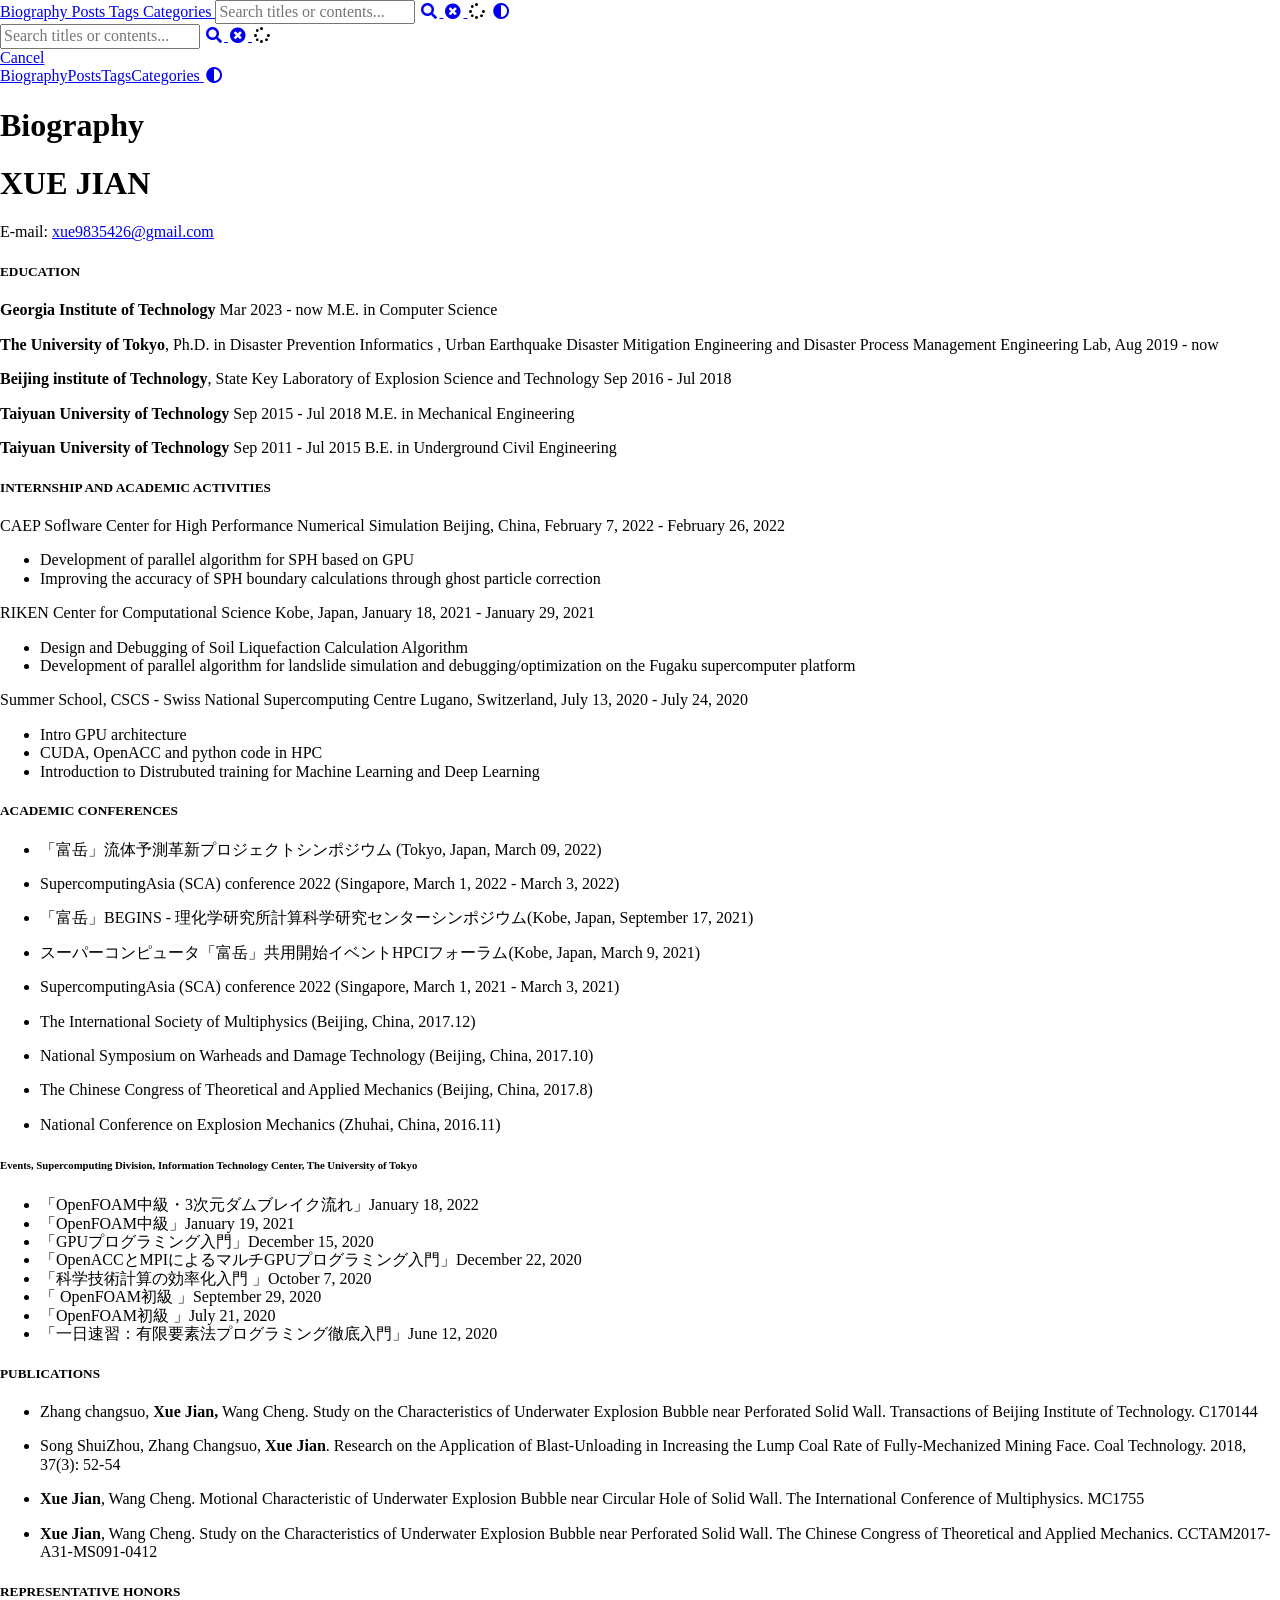
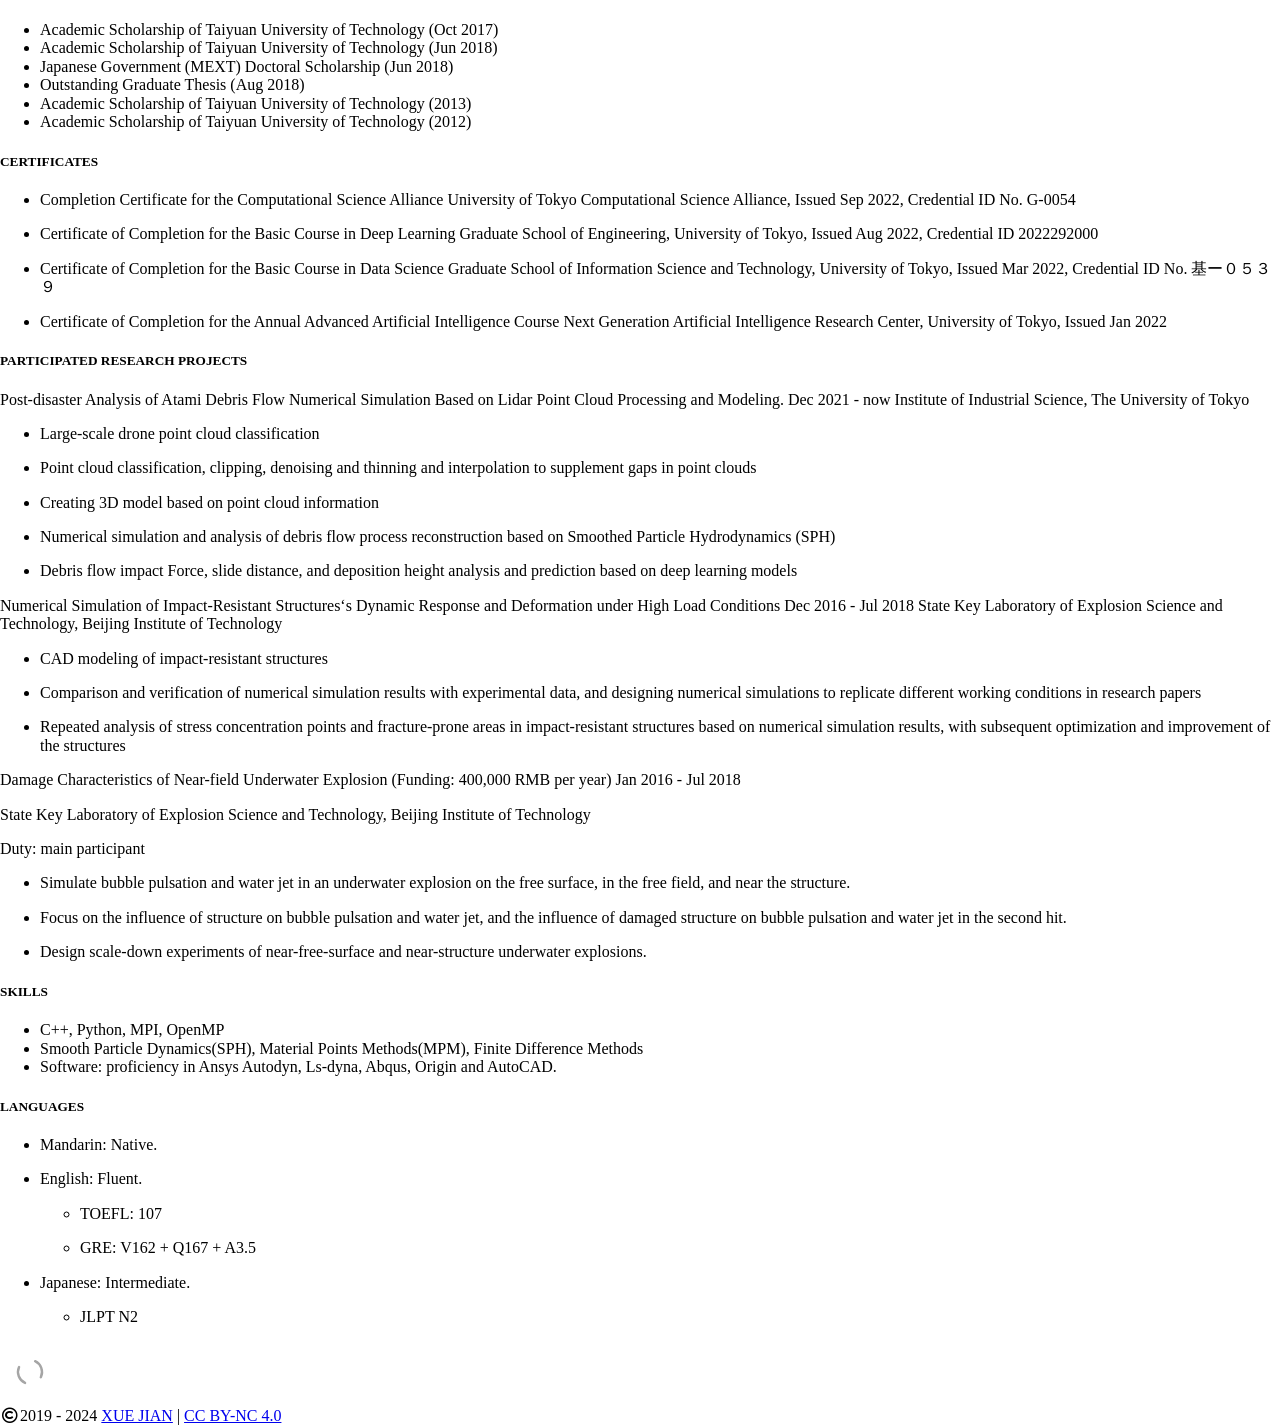
==== commit f7be5363: "Modified Biography.md" ====
--- a/biography/index.html
+++ b/biography/index.html
@@ -12,13 +12,11 @@
 Beijing institute of Technology, State Key Laboratory of Explosion Science and Technology Sep 2016 - Jul 2018
 Taiyuan University of Technology Sep 2015 - Jul 2018 M.E. in Mechanical Engineering" />
 <meta property="og:type" content="article" />
-<meta property="og:url" content="https://Mysticor.github.io/biography/" /><meta property="og:image" content="https://Mysticor.github.io/logo.png"/><meta property="article:section" content="" />
+<meta property="og:url" content="https://Mysticor.github.io/biography/" /><meta property="og:image" content="https://Mysticor.github.io/logo.png" /><meta property="article:section" content="" />
 <meta property="article:published_time" content="2022-03-10T22:21:47+09:00" />
 <meta property="article:modified_time" content="2022-03-10T22:21:47+09:00" />
-<meta name="twitter:card" content="summary_large_image"/>
-<meta name="twitter:image" content="https://Mysticor.github.io/logo.png"/>
-
-<meta name="twitter:title" content="Biography"/>
+<meta name="twitter:card" content="summary_large_image" />
+<meta name="twitter:image" content="https://Mysticor.github.io/logo.png" /><meta name="twitter:title" content="Biography"/>
 <meta name="twitter:description" content="XUE JIAN E-mail: xue9835426@gmail.com
 EDUCATION Georgia Institute of Technology Mar 2023 - now M.E. in Computer Science
 The University of Tokyo, Ph.D. in Disaster Prevention Informatics , Urban Earthquake Disaster Mitigation Engineering and Disaster Process Management Engineering Lab, Aug 2019 - now
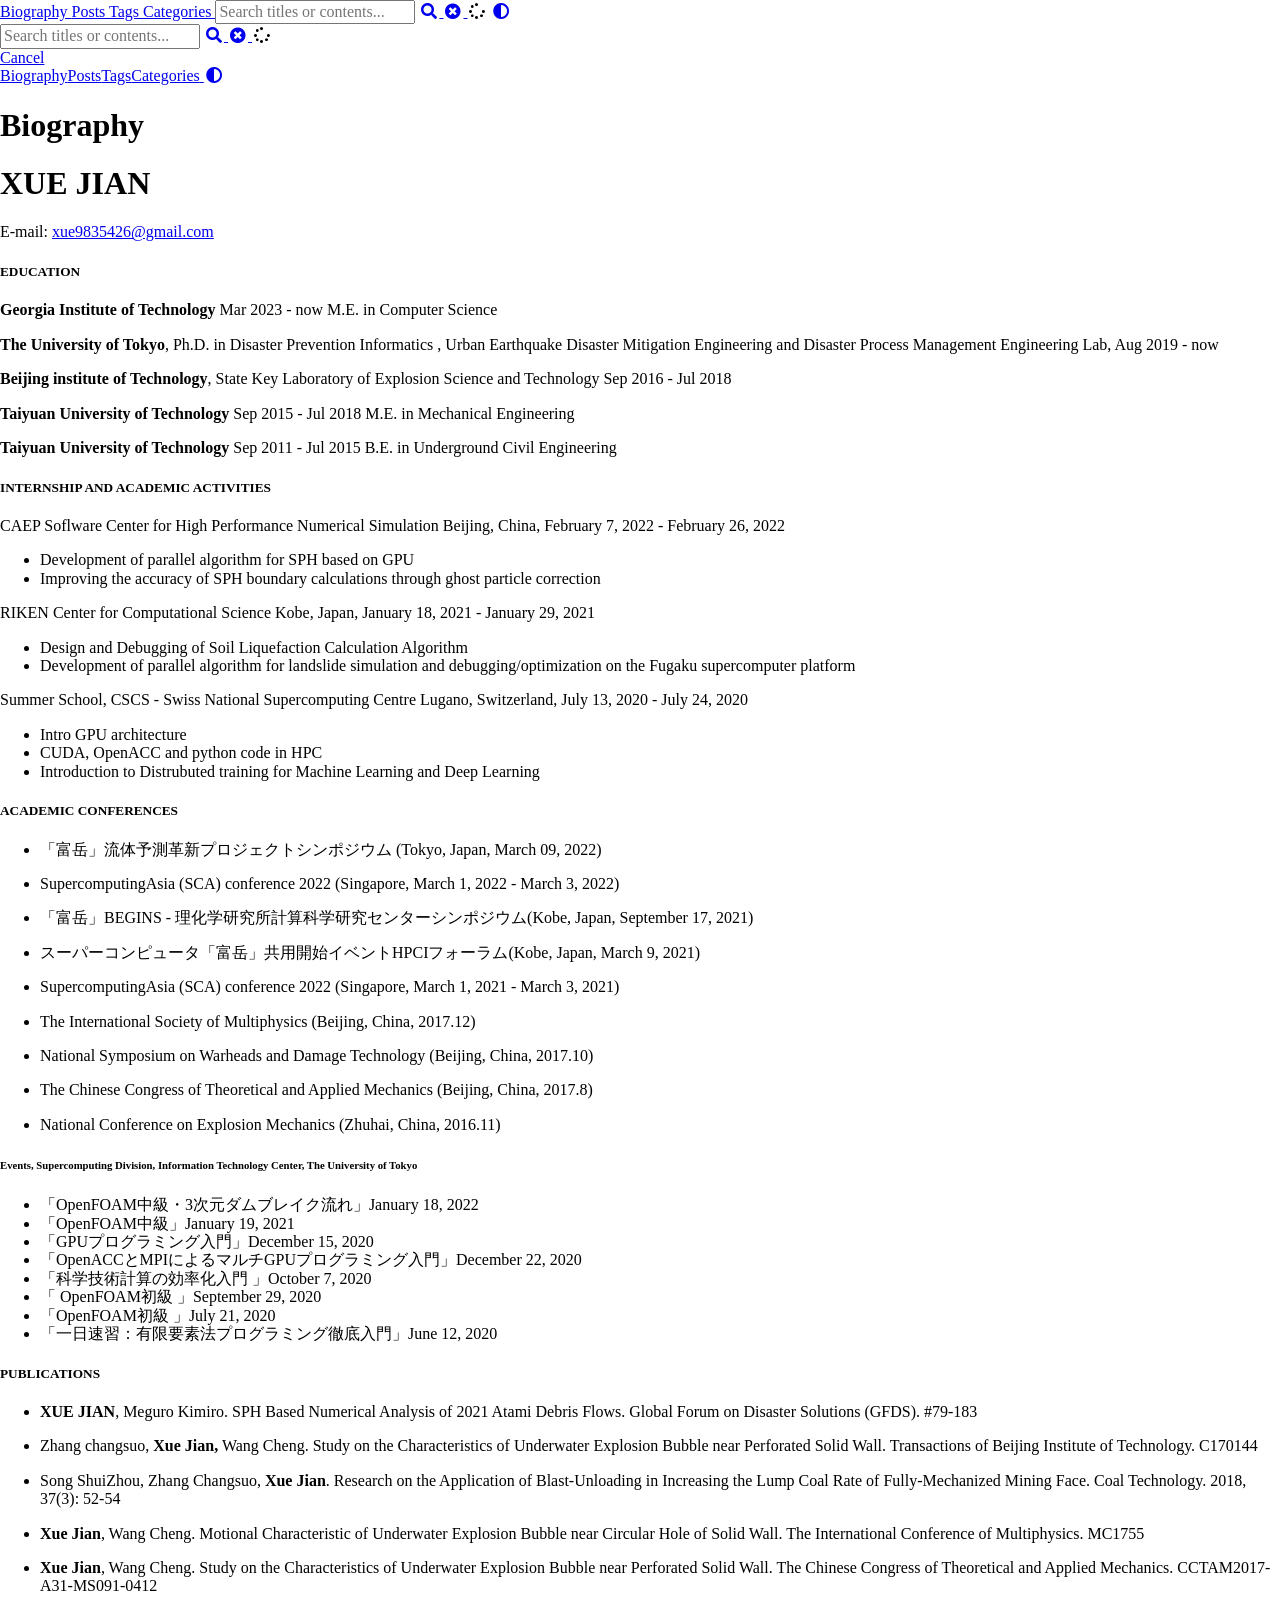
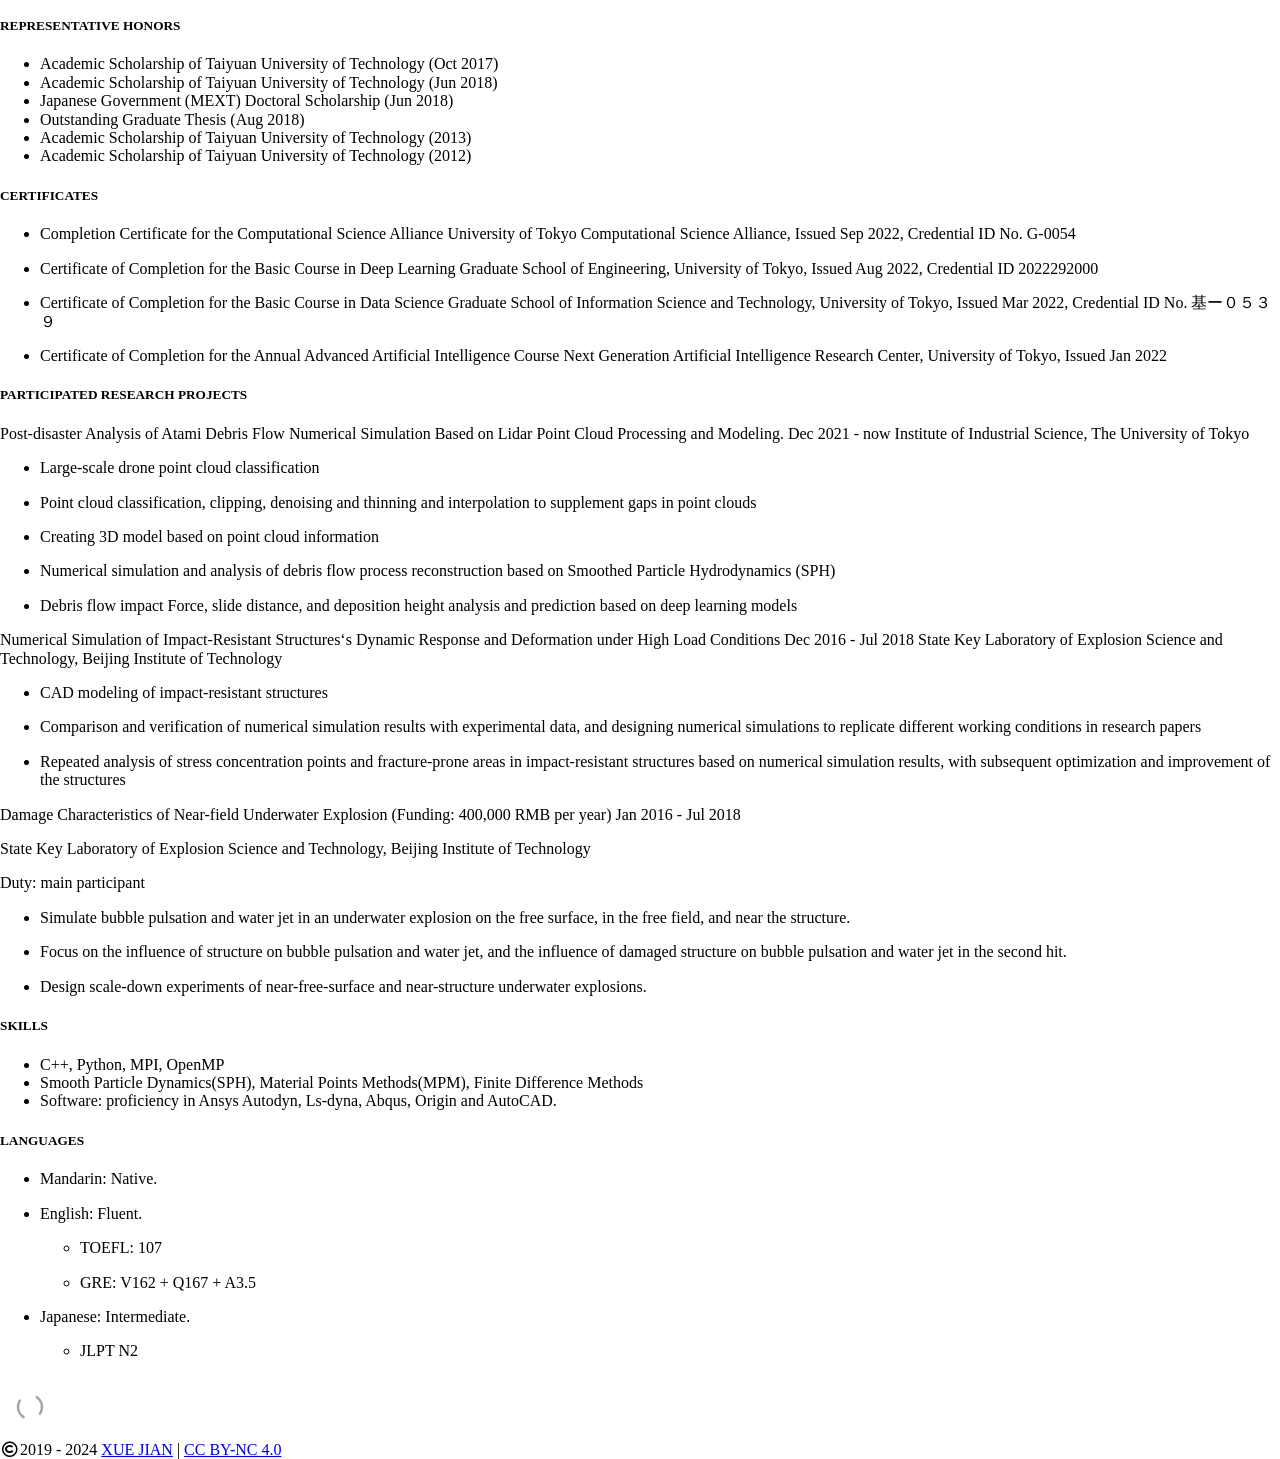
==== commit 8a703f1e: "Modified Biography.md" ====
--- a/biography/index.html
+++ b/biography/index.html
@@ -34,7 +34,7 @@
         "mainEntityOfPage": {
             "@type": "WebPage",
             "@id": "https:\/\/Mysticor.github.io\/biography\/"
-        },"genre": "page","wordcount":  864 ,
+        },"genre": "page","wordcount":  884 ,
         "url": "https:\/\/Mysticor.github.io\/biography\/","datePublished": "2022-03-10T22:21:47+09:00","dateModified": "2022-03-10T22:21:47+09:00","publisher": {
             "@type": "Organization",
             "name": ""},"author": {
@@ -181,6 +181,9 @@
 <h5 id="publications">PUBLICATIONS</h5>
 <ul>
 <li>
+<p><strong>XUE JIAN</strong>, Meguro Kimiro. SPH Based Numerical Analysis of 2021 Atami Debris Flows. Global Forum on Disaster Solutions (GFDS). #79-183</p>
+</li>
+<li>
 <p>Zhang changsuo, <strong>Xue Jian,</strong> Wang Cheng. Study on the Characteristics of Underwater Explosion Bubble near Perforated Solid Wall. Transactions of Beijing Institute of Technology. C170144</p>
 </li>
 <li>
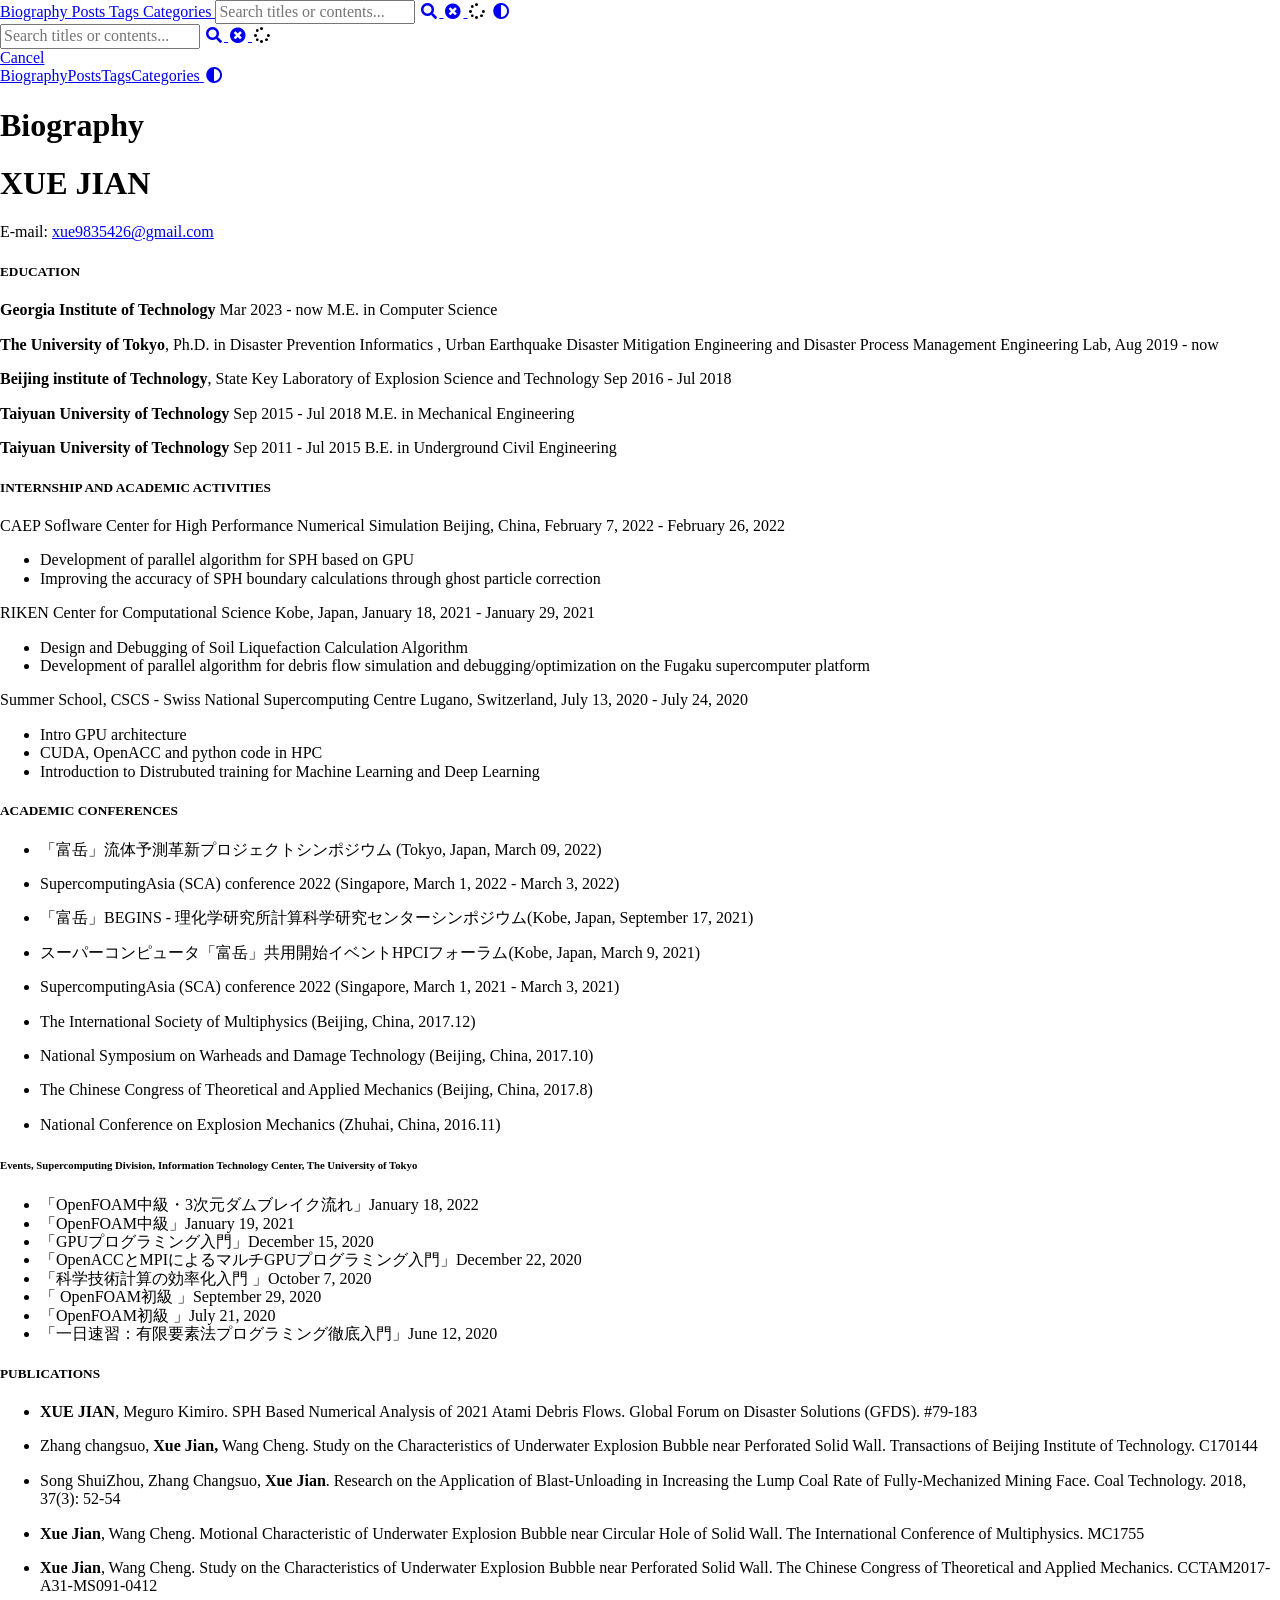
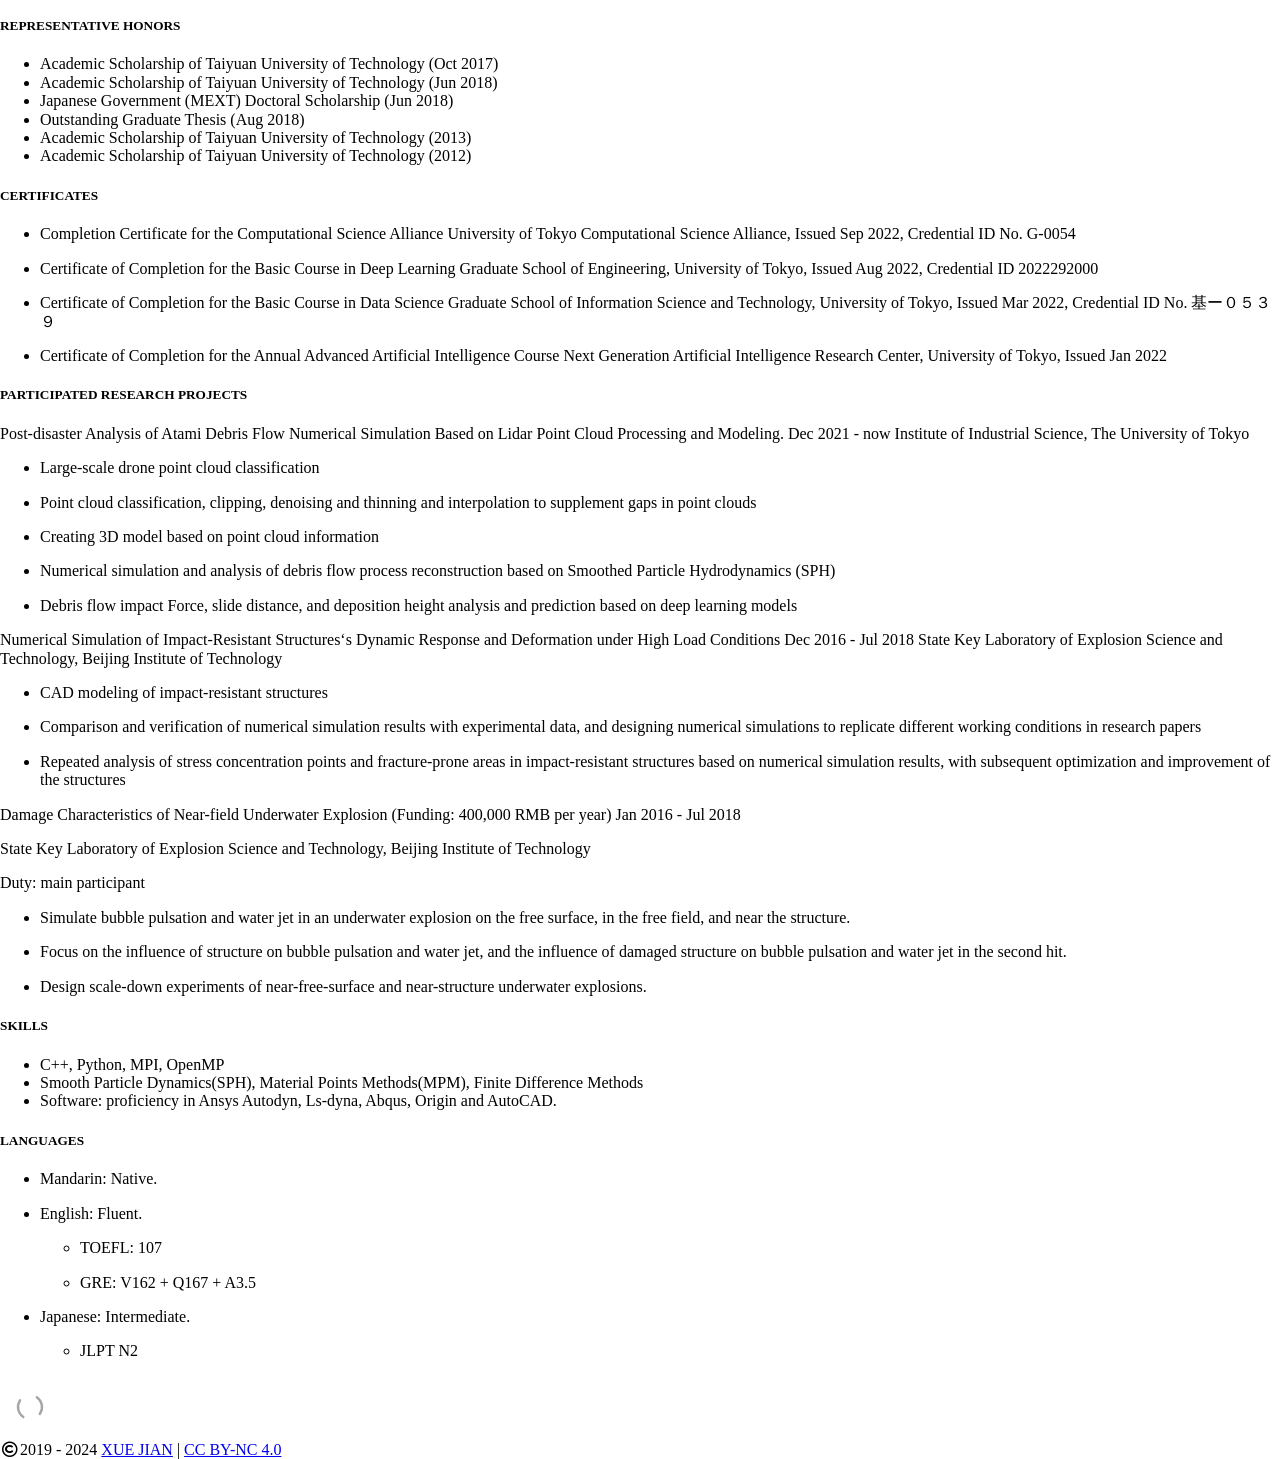
==== commit a49c4628: "Modified Biography.md" ====
--- a/biography/index.html
+++ b/biography/index.html
@@ -34,7 +34,7 @@
         "mainEntityOfPage": {
             "@type": "WebPage",
             "@id": "https:\/\/Mysticor.github.io\/biography\/"
-        },"genre": "page","wordcount":  884 ,
+        },"genre": "page","wordcount":  885 ,
         "url": "https:\/\/Mysticor.github.io\/biography\/","datePublished": "2022-03-10T22:21:47+09:00","dateModified": "2022-03-10T22:21:47+09:00","publisher": {
             "@type": "Organization",
             "name": ""},"author": {
@@ -128,7 +128,7 @@
 Kobe, Japan, January 18, 2021 - January 29, 2021</p>
 <ul>
 <li>Design and Debugging of Soil Liquefaction Calculation Algorithm</li>
-<li>Development of parallel algorithm for landslide simulation and debugging/optimization on the Fugaku supercomputer platform</li>
+<li>Development of parallel algorithm for debris flow simulation and debugging/optimization on the Fugaku supercomputer platform</li>
 </ul>
 <p>Summer School, CSCS - Swiss National Supercomputing Centre
 Lugano, Switzerland, July 13, 2020 - July 24, 2020</p>
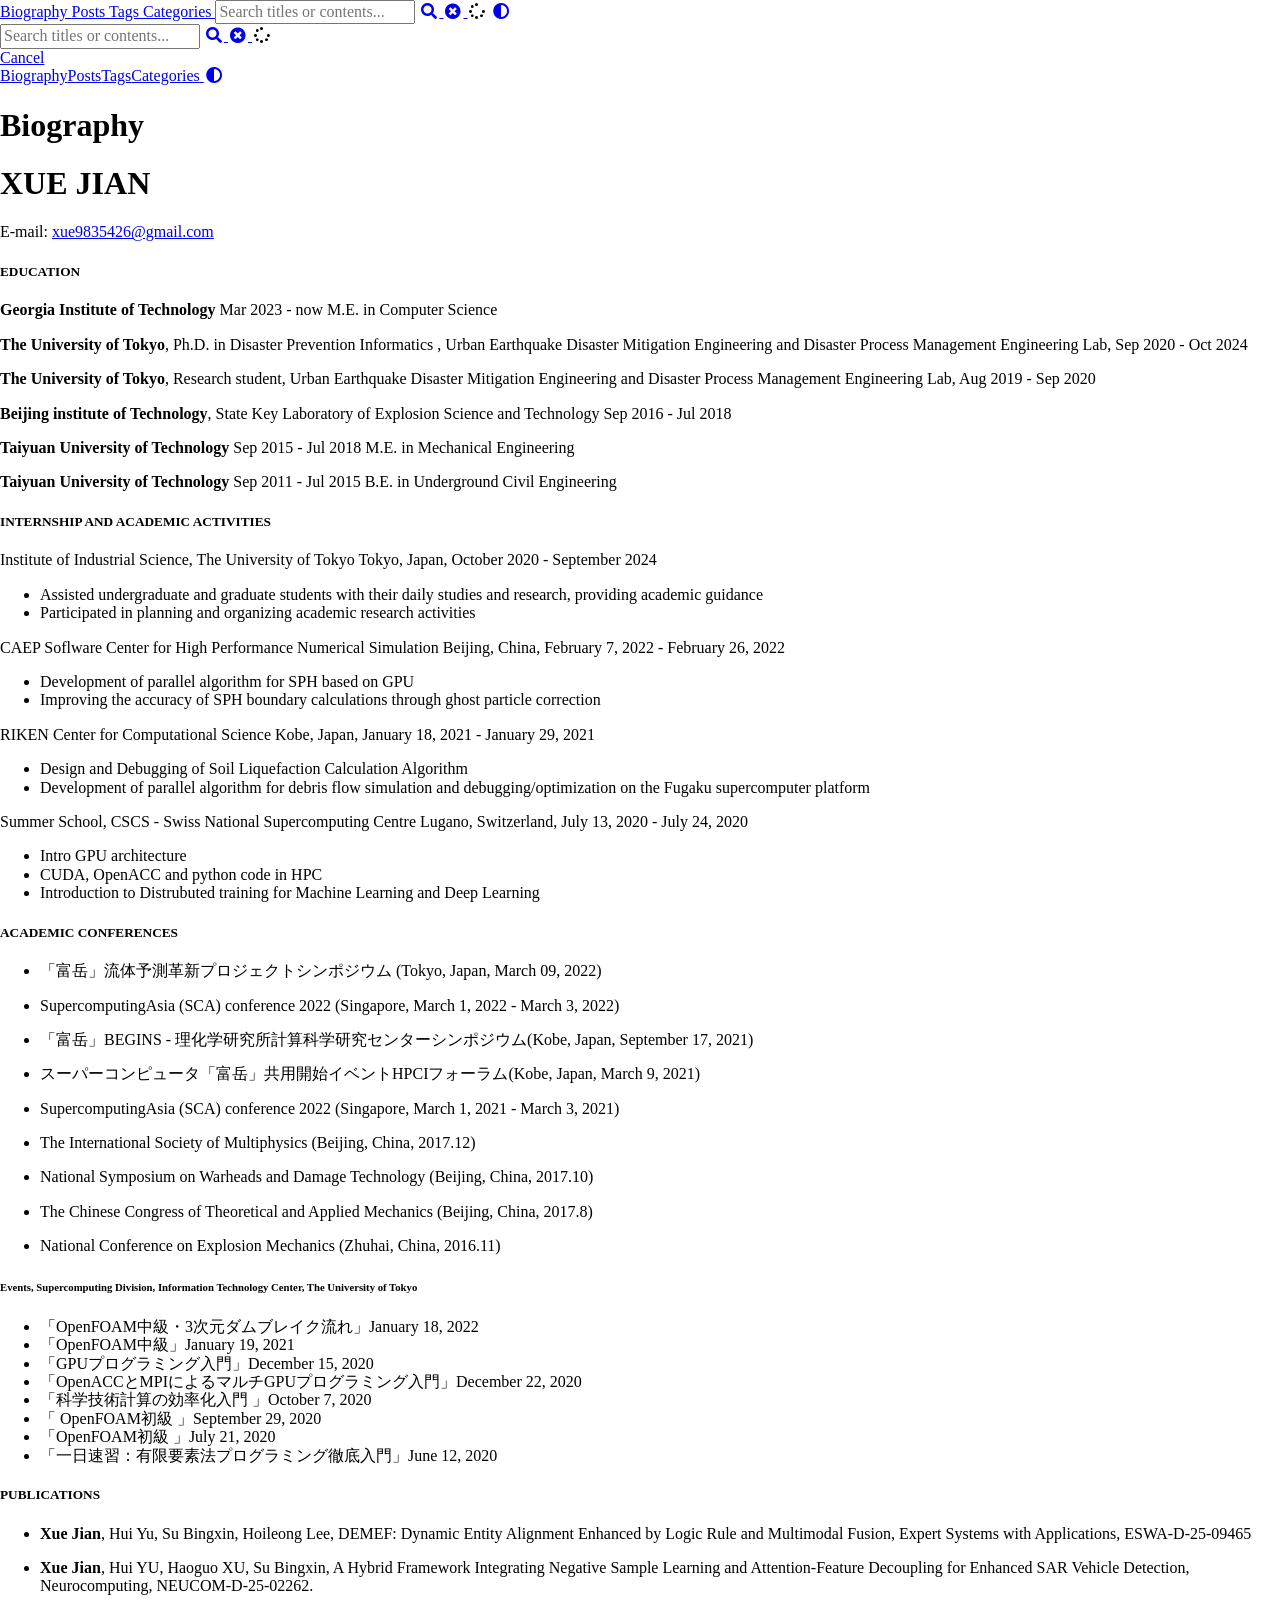
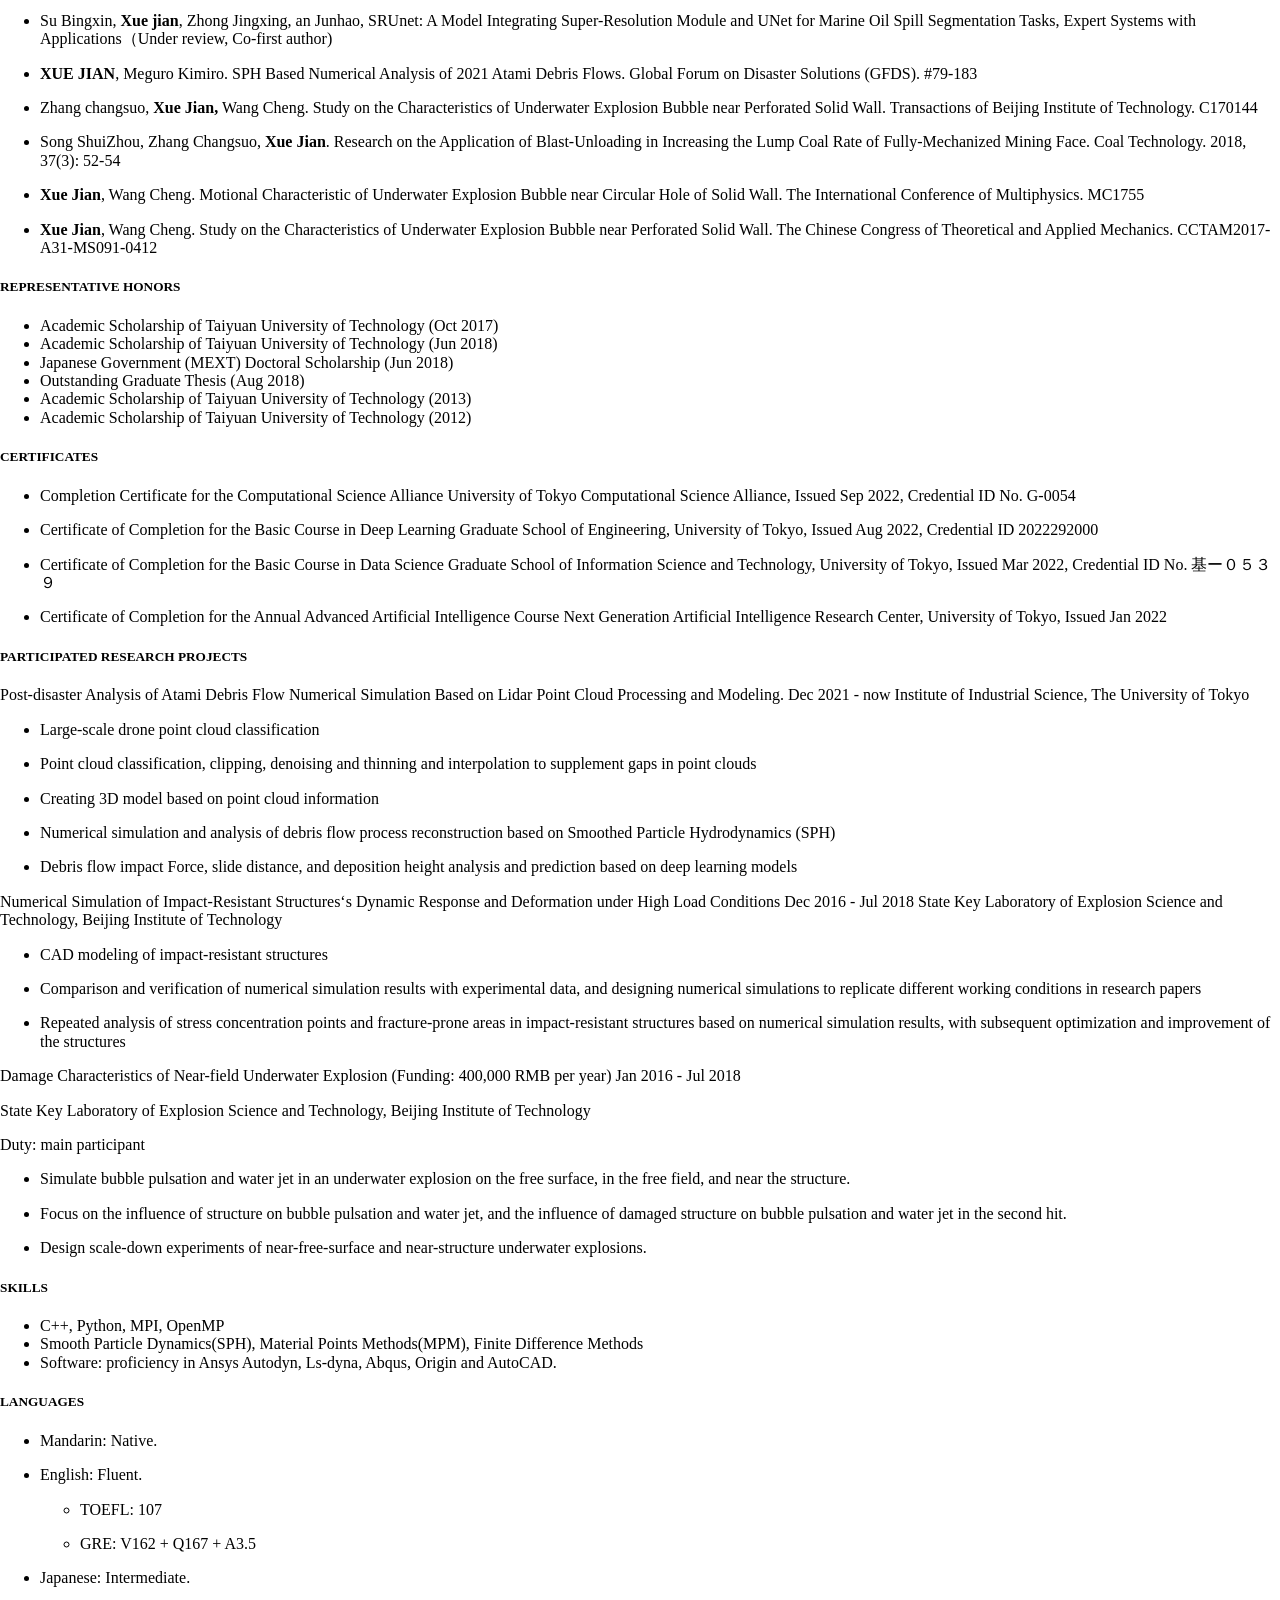
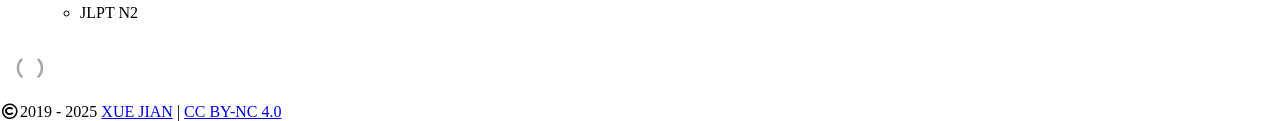
==== commit da41d2de: "personal information regular update" ====
--- a/biography/index.html
+++ b/biography/index.html
@@ -5,23 +5,28 @@
         <meta name="viewport" content="width=device-width, initial-scale=1">
         <meta name="robots" content="noodp" />
         <meta http-equiv="X-UA-Compatible" content="IE=edge, chrome=1">
-        <title>Biography - Jian&#39;s Site</title><meta name="Description" content="这是我的全新 Hugo 网站"><meta property="og:title" content="Biography" />
-<meta property="og:description" content="XUE JIAN E-mail: xue9835426@gmail.com
+        <title>Biography - Jian&#39;s Site</title><meta name="Description" content="这是我的全新 Hugo 网站"><meta property="og:url" content="https://Mysticor.github.io/biography/">
+  <meta property="og:site_name" content="Jian&#39;s Site">
+  <meta property="og:title" content="Biography">
+  <meta property="og:description" content="XUE JIAN E-mail: xue9835426@gmail.com
 EDUCATION Georgia Institute of Technology Mar 2023 - now M.E. in Computer Science
-The University of Tokyo, Ph.D. in Disaster Prevention Informatics , Urban Earthquake Disaster Mitigation Engineering and Disaster Process Management Engineering Lab, Aug 2019 - now
-Beijing institute of Technology, State Key Laboratory of Explosion Science and Technology Sep 2016 - Jul 2018
-Taiyuan University of Technology Sep 2015 - Jul 2018 M.E. in Mechanical Engineering" />
-<meta property="og:type" content="article" />
-<meta property="og:url" content="https://Mysticor.github.io/biography/" /><meta property="og:image" content="https://Mysticor.github.io/logo.png" /><meta property="article:section" content="" />
-<meta property="article:published_time" content="2022-03-10T22:21:47+09:00" />
-<meta property="article:modified_time" content="2022-03-10T22:21:47+09:00" />
-<meta name="twitter:card" content="summary_large_image" />
-<meta name="twitter:image" content="https://Mysticor.github.io/logo.png" /><meta name="twitter:title" content="Biography"/>
-<meta name="twitter:description" content="XUE JIAN E-mail: xue9835426@gmail.com
+The University of Tokyo, Ph.D. in Disaster Prevention Informatics , Urban Earthquake Disaster Mitigation Engineering and Disaster Process Management Engineering Lab, Sep 2020 - Oct 2024
+The University of Tokyo, Research student, Urban Earthquake Disaster Mitigation Engineering and Disaster Process Management Engineering Lab, Aug 2019 - Sep 2020
+Beijing institute of Technology, State Key Laboratory of Explosion Science and Technology Sep 2016 - Jul 2018">
+  <meta property="og:locale" content="en">
+  <meta property="og:type" content="article">
+    <meta property="article:published_time" content="2022-03-10T22:21:47+09:00">
+    <meta property="article:modified_time" content="2022-03-10T22:21:47+09:00">
+    <meta property="og:image" content="https://Mysticor.github.io/logo.png">
+
+  <meta name="twitter:card" content="summary_large_image">
+  <meta name="twitter:image" content="https://Mysticor.github.io/logo.png">
+  <meta name="twitter:title" content="Biography">
+  <meta name="twitter:description" content="XUE JIAN E-mail: xue9835426@gmail.com
 EDUCATION Georgia Institute of Technology Mar 2023 - now M.E. in Computer Science
-The University of Tokyo, Ph.D. in Disaster Prevention Informatics , Urban Earthquake Disaster Mitigation Engineering and Disaster Process Management Engineering Lab, Aug 2019 - now
-Beijing institute of Technology, State Key Laboratory of Explosion Science and Technology Sep 2016 - Jul 2018
-Taiyuan University of Technology Sep 2015 - Jul 2018 M.E. in Mechanical Engineering"/>
+The University of Tokyo, Ph.D. in Disaster Prevention Informatics , Urban Earthquake Disaster Mitigation Engineering and Disaster Process Management Engineering Lab, Sep 2020 - Oct 2024
+The University of Tokyo, Research student, Urban Earthquake Disaster Mitigation Engineering and Disaster Process Management Engineering Lab, Aug 2019 - Sep 2020
+Beijing institute of Technology, State Key Laboratory of Explosion Science and Technology Sep 2016 - Jul 2018">
 <meta name="application-name" content="LoveIt">
 <meta name="apple-mobile-web-app-title" content="LoveIt"><meta name="theme-color" content="#ffffff"><meta name="msapplication-TileColor" content="#da532c"><link rel="shortcut icon" type="image/x-icon" href="/favicon.ico" />
         <link rel="icon" type="image/png" sizes="32x32" href="/favicon-32x32.png">
@@ -34,7 +39,7 @@
         "mainEntityOfPage": {
             "@type": "WebPage",
             "@id": "https:\/\/Mysticor.github.io\/biography\/"
-        },"genre": "page","wordcount":  885 ,
+        },"genre": "page","wordcount":  1023 ,
         "url": "https:\/\/Mysticor.github.io\/biography\/","datePublished": "2022-03-10T22:21:47+09:00","dateModified": "2022-03-10T22:21:47+09:00","publisher": {
             "@type": "Organization",
             "name": ""},"author": {
@@ -111,13 +116,20 @@
 <h5 id="education">EDUCATION</h5>
 <p><strong>Georgia Institute of Technology</strong> Mar 2023 - now
 M.E. in Computer Science</p>
-<p><strong>The University of Tokyo</strong>, Ph.D. in Disaster Prevention Informatics , Urban Earthquake Disaster Mitigation Engineering and Disaster Process Management Engineering Lab,  Aug 2019 - now</p>
+<p><strong>The University of Tokyo</strong>, Ph.D. in Disaster Prevention Informatics , Urban Earthquake Disaster Mitigation Engineering and Disaster Process Management Engineering Lab,  Sep 2020 - Oct 2024</p>
+<p><strong>The University of Tokyo</strong>, Research student, Urban Earthquake Disaster Mitigation Engineering and Disaster Process Management Engineering Lab,  Aug 2019 - Sep 2020</p>
 <p><strong>Beijing institute of Technology</strong>, State Key Laboratory of Explosion Science and Technology Sep 2016 - Jul 2018</p>
 <p><strong>Taiyuan University of Technology</strong> Sep 2015 - Jul 2018
 M.E. in Mechanical Engineering</p>
 <p><strong>Taiyuan University of Technology</strong> Sep 2011 - Jul 2015
 B.E. in Underground Civil Engineering</p>
 <h5 id="internship-and-academic-activities">INTERNSHIP AND ACADEMIC ACTIVITIES</h5>
+<p>Institute of Industrial Science, The University of Tokyo
+Tokyo, Japan, October 2020 - September 2024</p>
+<ul>
+<li>Assisted undergraduate and graduate students with their daily studies and research, providing academic guidance</li>
+<li>Participated in planning and organizing academic research activities</li>
+</ul>
 <p>CAEP Soflware Center for High Performance Numerical Simulation
 Beijing, China, February 7, 2022 - February 26, 2022</p>
 <ul>
@@ -180,6 +192,15 @@
 </ul>
 <h5 id="publications">PUBLICATIONS</h5>
 <ul>
+<li>
+<p><strong>Xue Jian</strong>, Hui Yu, Su Bingxin, Hoileong Lee, DEMEF: Dynamic Entity Alignment Enhanced by Logic Rule and Multimodal Fusion, Expert Systems with Applications, ESWA-D-25-09465</p>
+</li>
+<li>
+<p><strong>Xue Jian</strong>, Hui YU, Haoguo XU, Su Bingxin, A Hybrid Framework Integrating Negative Sample Learning and Attention-Feature Decoupling for Enhanced SAR Vehicle Detection, Neurocomputing, NEUCOM-D-25-02262.</p>
+</li>
+<li>
+<p>Su Bingxin, <strong>Xue jian</strong>, Zhong Jingxing, an Junhao, SRUnet: A Model Integrating Super-Resolution Module and UNet for Marine Oil Spill Segmentation Tasks, Expert Systems with Applications（Under review, Co-first author)</p>
+</li>
 <li>
 <p><strong>XUE JIAN</strong>, Meguro Kimiro. SPH Based Numerical Analysis of 2021 Atami Debris Flows. Global Forum on Disaster Solutions (GFDS). #79-183</p>
 </li>
@@ -313,7 +334,7 @@
     </a>
 </div><div id="comments"></div></div></div>
             </main><footer class="footer">
-        <div class="footer-container"><div class="footer-line"><i class="far fa-copyright fa-fw"></i><span itemprop="copyrightYear">2019 - 2024</span><span class="author" itemprop="copyrightHolder">&nbsp;<a href="/" target="_blank">XUE JIAN</a></span>&nbsp;|&nbsp;<span class="license"><a rel="license external nofollow noopener noreffer" href="https://creativecommons.org/licenses/by-nc/4.0/" target="_blank">CC BY-NC 4.0</a></span></div>
+        <div class="footer-container"><div class="footer-line"><i class="far fa-copyright fa-fw"></i><span itemprop="copyrightYear">2019 - 2025</span><span class="author" itemprop="copyrightHolder">&nbsp;<a href="/" target="_blank">XUE JIAN</a></span>&nbsp;|&nbsp;<span class="license"><a rel="license external nofollow noopener noreffer" href="https://creativecommons.org/licenses/by-nc/4.0/" target="_blank">CC BY-NC 4.0</a></span></div>
         </div>
     </footer></div>
 
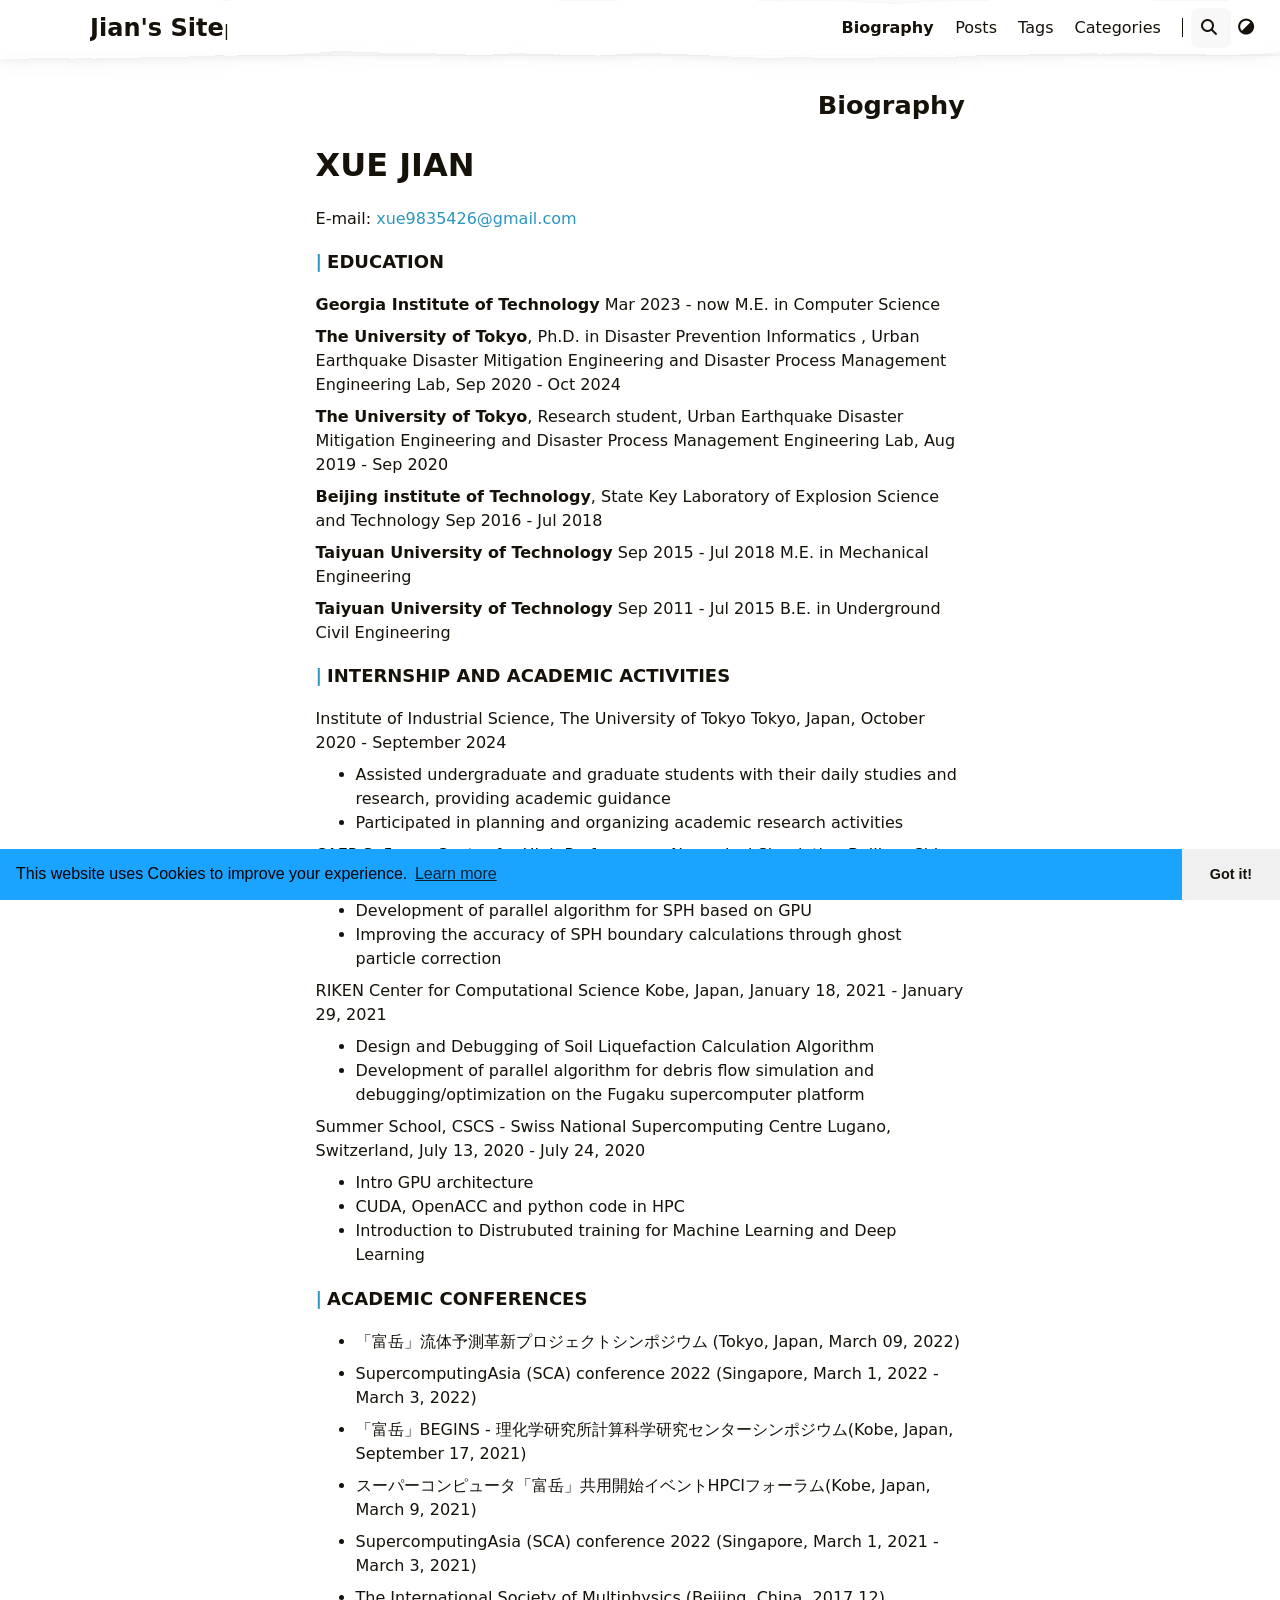
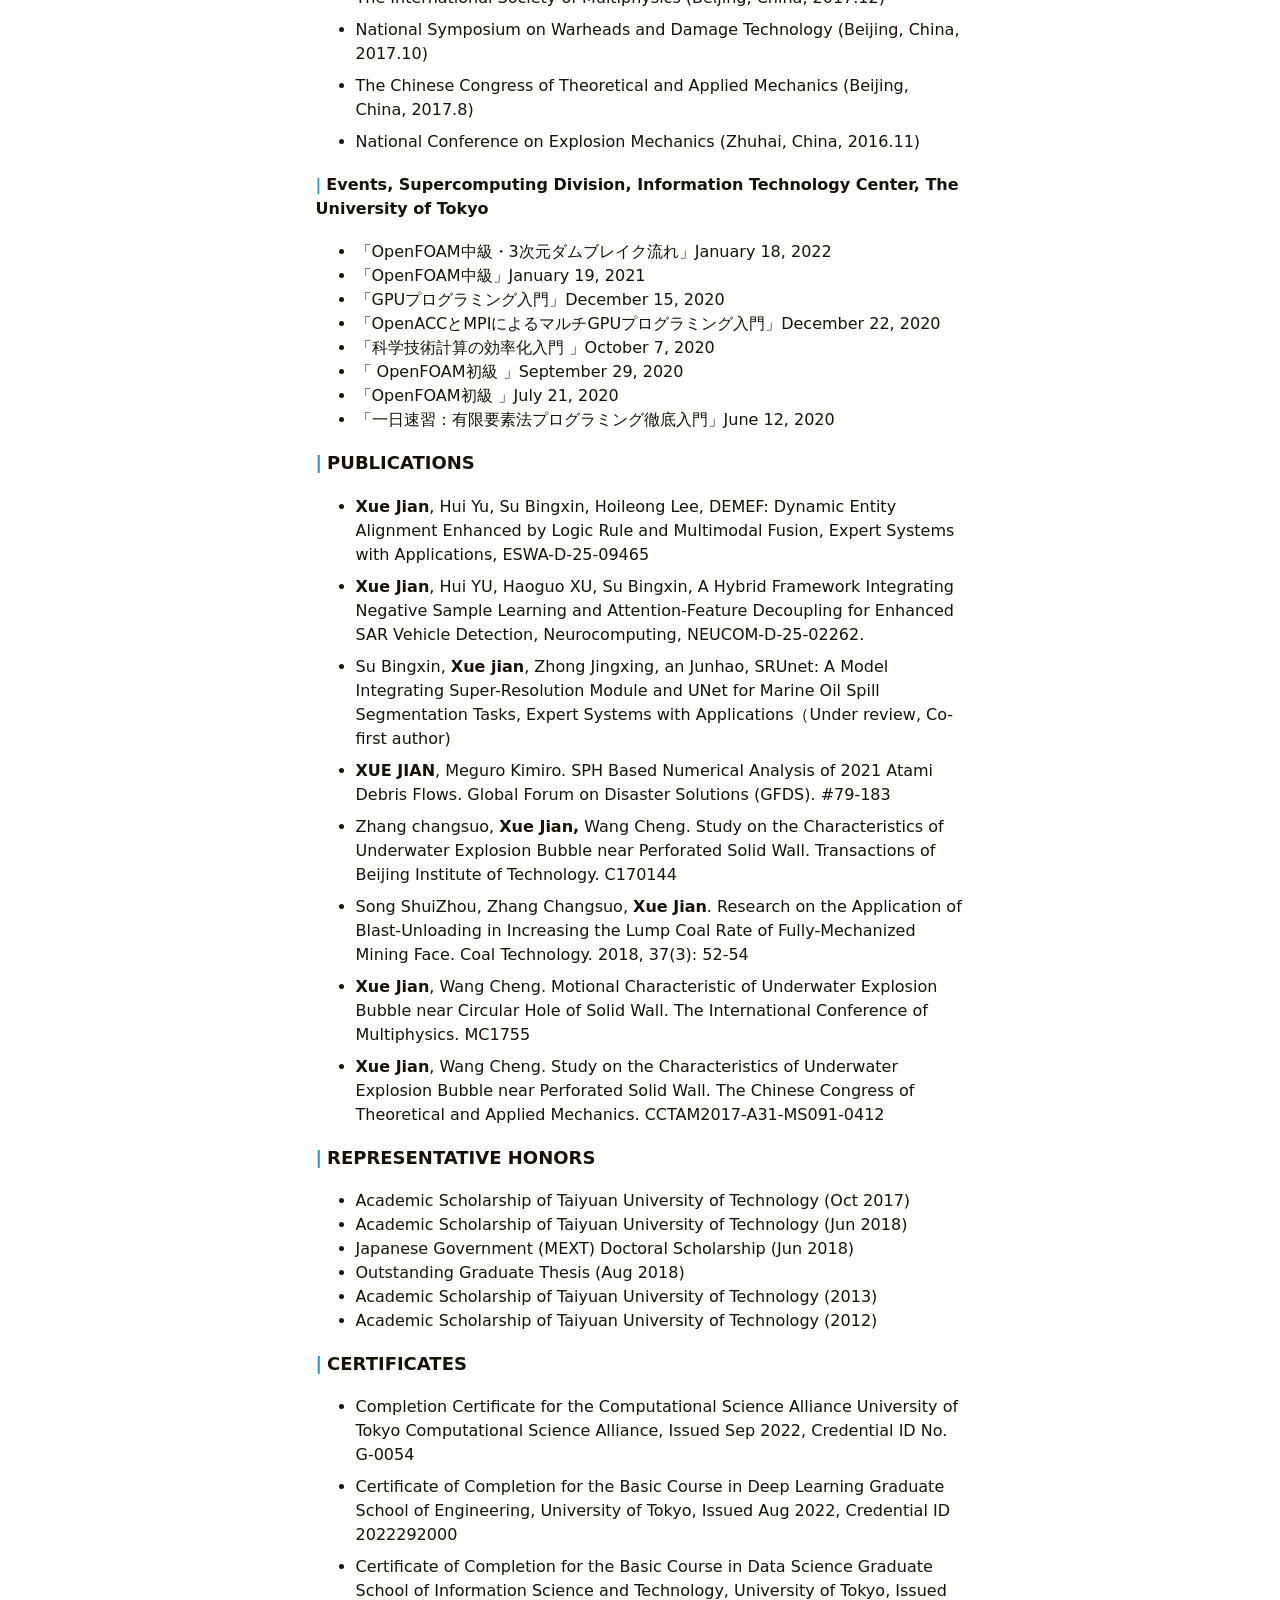
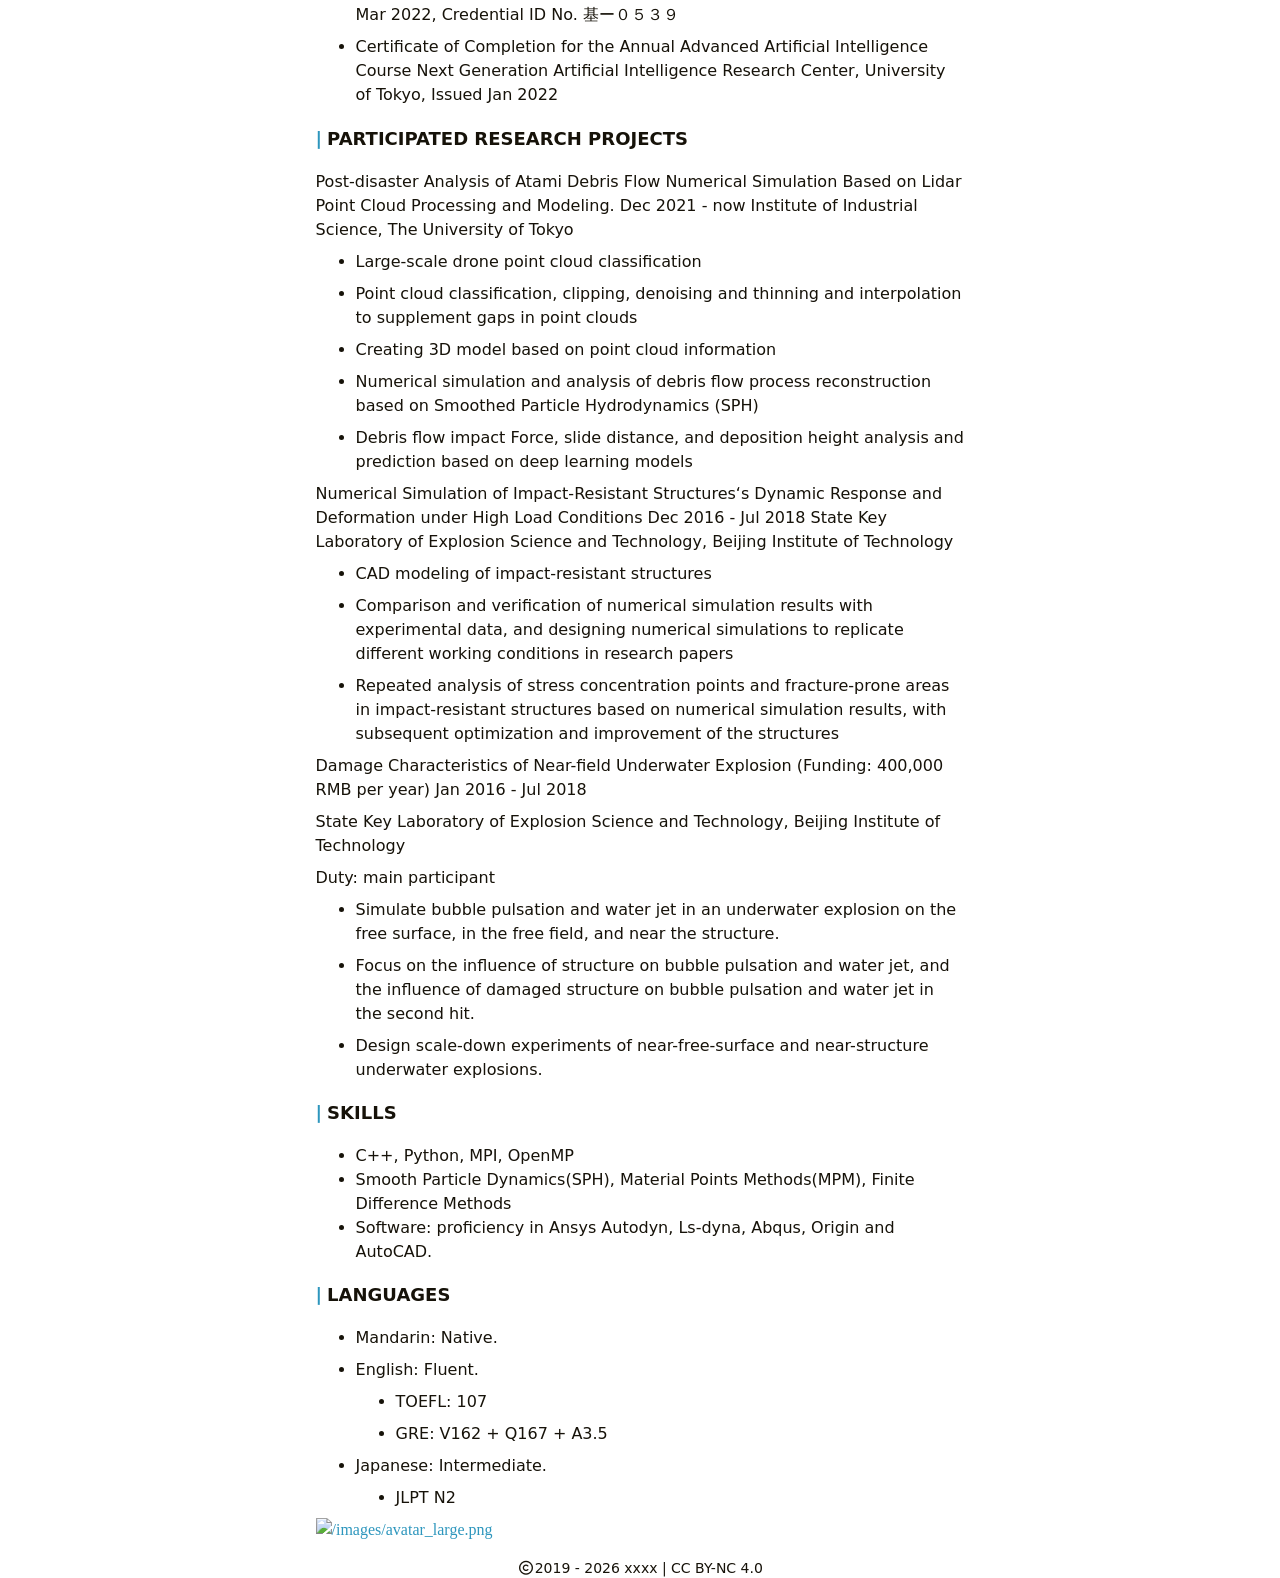
==== commit dff48953: "Update navigation bar: frosted glass → liquid glass effect - Reduce backdrop-filter blur from 20px t" ====
--- a/biography/index.html
+++ b/biography/index.html
@@ -1,11 +1,10 @@
 <!DOCTYPE html>
 <html lang="en">
-    <head>
+    <head><script src="/livereload.js?mindelay=10&amp;v=2&amp;port=1313&amp;path=livereload" data-no-instant defer></script>
         <meta charset="utf-8">
         <meta name="viewport" content="width=device-width, initial-scale=1">
         <meta name="robots" content="noodp" />
-        <meta http-equiv="X-UA-Compatible" content="IE=edge, chrome=1">
-        <title>Biography - Jian&#39;s Site</title><meta name="Description" content="这是我的全新 Hugo 网站"><meta property="og:url" content="https://Mysticor.github.io/biography/">
+        <title>Biography - Jian&#39;s Site</title><meta name="Description" content="这是我的全新 Hugo 网站"><meta property="og:url" content="http://localhost:1313/biography/">
   <meta property="og:site_name" content="Jian&#39;s Site">
   <meta property="og:title" content="Biography">
   <meta property="og:description" content="XUE JIAN E-mail: xue9835426@gmail.com
@@ -17,10 +16,10 @@
   <meta property="og:type" content="article">
     <meta property="article:published_time" content="2022-03-10T22:21:47+09:00">
     <meta property="article:modified_time" content="2022-03-10T22:21:47+09:00">
-    <meta property="og:image" content="https://Mysticor.github.io/logo.png">
+    <meta property="og:image" content="http://localhost:1313/logo.png">
 
   <meta name="twitter:card" content="summary_large_image">
-  <meta name="twitter:image" content="https://Mysticor.github.io/logo.png">
+  <meta name="twitter:image" content="http://localhost:1313/logo.png">
   <meta name="twitter:title" content="Biography">
   <meta name="twitter:description" content="XUE JIAN E-mail: xue9835426@gmail.com
 EDUCATION Georgia Institute of Technology Mar 2023 - now M.E. in Computer Science
@@ -28,9 +27,12 @@
 The University of Tokyo, Research student, Urban Earthquake Disaster Mitigation Engineering and Disaster Process Management Engineering Lab, Aug 2019 - Sep 2020
 Beijing institute of Technology, State Key Laboratory of Explosion Science and Technology Sep 2016 - Jul 2018">
 <meta name="application-name" content="LoveIt">
-<meta name="apple-mobile-web-app-title" content="LoveIt"><meta name="theme-color" content="#ffffff"><meta name="msapplication-TileColor" content="#da532c"><link rel="shortcut icon" type="image/x-icon" href="/favicon.ico" />
+<meta name="apple-mobile-web-app-title" content="LoveIt">
+<meta name="referrer" content="no-referrer" /><meta name="theme-color" content="#ffffff"><meta name="msapplication-TileColor" content="#da532c"><link rel="shortcut icon" type="image/x-icon" href="/favicon.ico" />
         <link rel="icon" type="image/png" sizes="32x32" href="/favicon-32x32.png">
-        <link rel="icon" type="image/png" sizes="16x16" href="/favicon-16x16.png"><link rel="apple-touch-icon" sizes="180x180" href="/apple-touch-icon.png"><link rel="mask-icon" href="/safari-pinned-tab.svg" color="#5bbad5"><link rel="manifest" href="/site.webmanifest"><link rel="canonical" href="https://Mysticor.github.io/biography/" /><link rel="stylesheet" href="/lib/normalize/normalize.min.css"><link rel="stylesheet" href="/css/style.min.css"><link rel="stylesheet" href="/lib/fontawesome-free/all.min.css"><link rel="stylesheet" href="/lib/animate/animate.min.css"><script type="application/ld+json">
+        <link rel="icon" type="image/png" sizes="16x16" href="/favicon-16x16.png"><link rel="apple-touch-icon" sizes="180x180" href="/apple-touch-icon.png"><link rel="mask-icon" href="/safari-pinned-tab.svg" color="#5bbad5"><link rel="manifest" href="/site.webmanifest"><link rel="canonical" href="http://localhost:1313/biography/" /><link rel="stylesheet" href="/css/style.min.css"><link rel="preload" href="/lib/fontawesome-free/css/all.min.css" as="style" onload="this.onload=null;this.rel='stylesheet'">
+        <noscript><link rel="stylesheet" href="/lib/fontawesome-free/css/all.min.css"></noscript><link rel="preload" href="/lib/animate/animate.min.css" as="style" onload="this.onload=null;this.rel='stylesheet'">
+        <noscript><link rel="stylesheet" href="/lib/animate/animate.min.css"></noscript><script type="application/ld+json">
     {
         "@context": "http://schema.org",
         "@type": "BlogPosting",
@@ -38,19 +40,47 @@
         "inLanguage": "en",
         "mainEntityOfPage": {
             "@type": "WebPage",
-            "@id": "https:\/\/Mysticor.github.io\/biography\/"
+            "@id": "http:\/\/localhost:1313\/biography\/"
         },"genre": "page","wordcount":  1023 ,
-        "url": "https:\/\/Mysticor.github.io\/biography\/","datePublished": "2022-03-10T22:21:47+09:00","dateModified": "2022-03-10T22:21:47+09:00","publisher": {
+        "url": "http:\/\/localhost:1313\/biography\/","datePublished": "2022-03-10T22:21:47+09:00","dateModified": "2022-03-10T22:21:47+09:00","publisher": {
             "@type": "Organization",
             "name": ""},"author": {
                 "@type": "Person",
-                "name": "XUE JIAN"
+                "name": "xxxx"
             },"description": ""
     }
     </script></head>
-    <body header-desktop="fixed" header-mobile="auto"><script type="text/javascript">(window.localStorage && localStorage.getItem('theme') ? localStorage.getItem('theme') === 'dark' : ('auto' === 'auto' ? window.matchMedia('(prefers-color-scheme: dark)').matches : 'auto' === 'dark')) && document.body.setAttribute('theme', 'dark');</script>
-
-        <div id="mask"></div><div class="wrapper"><header class="desktop" id="header-desktop">
+    <body data-header-desktop="fixed" data-header-mobile="auto"><script>
+          const query = window.matchMedia('(prefers-color-scheme: dark)');
+          function applyTheme() {
+            let theme = window.localStorage?.getItem('theme') || 'auto';
+            let isDark = theme === 'dark' || (theme === 'auto' && query.matches);
+            document.body.setAttribute('theme', isDark? 'dark' : 'light');
+            document.body.setAttribute('cfg-theme', theme);
+          }
+
+          applyTheme();
+          query.addEventListener('change', applyTheme);
+        </script>
+
+        <div id="mask"></div><div class="wrapper"><svg style="position:absolute;width:0;height:0;" aria-hidden="true">
+  <filter id="glass-refraction" x="-50%" y="-50%" width="200%" height="200%"><feTurbulence
+      type="fractalNoise"
+      baseFrequency="0.004"
+      numOctaves="5"
+      seed="7"
+      result="noise" /><feDisplacementMap
+      in="SourceGraphic"
+      in2="noise"
+      scale="18"
+      xChannelSelector="R"
+      yChannelSelector="G"
+      result="refracted" /><feGaussianBlur
+      in="refracted"
+      stdDeviation="0.5"
+      result="softened" />
+  </filter>
+</svg><header class="desktop" id="header-desktop">
     <div class="header-wrapper">
         <div class="header-title">
             <a href="/" title="Jian&#39;s Site"><span id="id-1" class="typeit"></span></a>
@@ -59,18 +89,17 @@
             <div class="menu-inner"><a class="menu-item active" href="/biography/" title="Biography"> Biography </a><a class="menu-item" href="/posts/"> Posts </a><a class="menu-item" href="/tags/"> Tags </a><a class="menu-item" href="/categories/"> Categories </a><span class="menu-item delimiter"></span><span class="menu-item search" id="search-desktop">
                         <input type="text" placeholder="Search titles or contents..." id="search-input-desktop">
                         <a href="javascript:void(0);" class="search-button search-toggle" id="search-toggle-desktop" title="Search">
-                            <i class="fas fa-search fa-fw"></i>
+                            <i class="fas fa-search" aria-hidden="true"></i>
                         </a>
                         <a href="javascript:void(0);" class="search-button search-clear" id="search-clear-desktop" title="Clear">
-                            <i class="fas fa-times-circle fa-fw"></i>
+                            <i class="fas fa-times-circle" aria-hidden="true"></i>
                         </a>
                         <span class="search-button search-loading" id="search-loading-desktop">
-                            <i class="fas fa-spinner fa-fw fa-spin"></i>
+                            <i class="fas fa-spinner fa-spin" aria-hidden="true"></i>
                         </span>
                     </span><a href="javascript:void(0);" class="menu-item theme-switch" title="Switch Theme">
-                    <i class="fas fa-adjust fa-fw"></i>
-                </a>
-            </div>
+                    <i class="fas fa-adjust" aria-hidden="true"></i>
+                </a></div>
         </div>
     </div>
 </header><header class="mobile" id="header-mobile">
@@ -87,31 +116,29 @@
                     <div class="search mobile" id="search-mobile">
                         <input type="text" placeholder="Search titles or contents..." id="search-input-mobile">
                         <a href="javascript:void(0);" class="search-button search-toggle" id="search-toggle-mobile" title="Search">
-                            <i class="fas fa-search fa-fw"></i>
+                            <i class="fas fa-search" aria-hidden="true"></i>
                         </a>
                         <a href="javascript:void(0);" class="search-button search-clear" id="search-clear-mobile" title="Clear">
-                            <i class="fas fa-times-circle fa-fw"></i>
+                            <i class="fas fa-times-circle" aria-hidden="true"></i>
                         </a>
                         <span class="search-button search-loading" id="search-loading-mobile">
-                            <i class="fas fa-spinner fa-fw fa-spin"></i>
+                            <i class="fas fa-spinner fa-spin" aria-hidden="true"></i>
                         </span>
                     </div>
                     <a href="javascript:void(0);" class="search-cancel" id="search-cancel-mobile">
                         Cancel
                     </a>
                 </div><a class="menu-item" href="/biography/" title="Biography">Biography</a><a class="menu-item" href="/posts/" title="">Posts</a><a class="menu-item" href="/tags/" title="">Tags</a><a class="menu-item" href="/categories/" title="">Categories</a><a href="javascript:void(0);" class="menu-item theme-switch" title="Switch Theme">
-                <i class="fas fa-adjust fa-fw"></i>
+                <i class="fas fa-adjust" aria-hidden="true"></i>
             </a></div>
     </div>
-</header>
-<div class="search-dropdown desktop">
-    <div id="search-dropdown-desktop"></div>
-</div>
-<div class="search-dropdown mobile">
-    <div id="search-dropdown-mobile"></div>
-</div>
-<main class="main">
-                <div class="container"><div class="page single special"><h1 class="single-title animated pulse faster">Biography</h1><div class="content" id="content"><h1 id="xue-jian">XUE JIAN</h1>
+</header><div class="search-dropdown desktop">
+        <div id="search-dropdown-desktop"></div>
+    </div>
+    <div class="search-dropdown mobile">
+        <div id="search-dropdown-mobile"></div>
+    </div><main class="main">
+                <div class="container"><div class="page single special"><h1 class="single-title animate__animated animate__pulse animate__faster">Biography</h1><div class="content" id="content"><h1 id="xue-jian">XUE JIAN</h1>
 <p>E-mail: <a href="mailto:xue9835426@gmail.com" rel=""><span class="underline">xue9835426@gmail.com</span></a></p>
 <h5 id="education">EDUCATION</h5>
 <p><strong>Georgia Institute of Technology</strong> Mar 2023 - now
@@ -332,16 +359,19 @@
             data-sizes="auto"
             alt="/images/avatar_large.png" />
     </a>
-</div><div id="comments"></div></div></div>
+</div></div></div>
             </main><footer class="footer">
-        <div class="footer-container"><div class="footer-line"><i class="far fa-copyright fa-fw"></i><span itemprop="copyrightYear">2019 - 2025</span><span class="author" itemprop="copyrightHolder">&nbsp;<a href="/" target="_blank">XUE JIAN</a></span>&nbsp;|&nbsp;<span class="license"><a rel="license external nofollow noopener noreffer" href="https://creativecommons.org/licenses/by-nc/4.0/" target="_blank">CC BY-NC 4.0</a></span></div>
+        <div class="footer-container"><div class="footer-line" itemscope itemtype="http://schema.org/CreativeWork"><i class="far fa-copyright" aria-hidden="true"></i><span itemprop="copyrightYear">2019 - 2026</span><span class="author" itemprop="copyrightHolder">&nbsp;<a href="/" target="_blank">xxxx</a></span>&nbsp;|&nbsp;<span class="license"><a rel="license external nofollow noopener noreffer" href="https://creativecommons.org/licenses/by-nc/4.0/" target="_blank">CC BY-NC 4.0</a></span></div>
         </div>
     </footer></div>
 
         <div id="fixed-buttons"><a href="#" id="back-to-top" class="fixed-button" title="Back to Top">
-                <i class="fas fa-arrow-up fa-fw"></i>
-            </a><a href="#" id="view-comments" class="fixed-button" title="View Comments">
-                <i class="fas fa-comment fa-fw"></i>
+                <i class="fas fa-arrow-up" aria-hidden="true"></i>
             </a>
-        </div><link rel="stylesheet" href="/lib/katex/katex.min.css"><link rel="stylesheet" href="/lib/katex/copy-tex.min.css"><link rel="stylesheet" href="/lib/cookieconsent/cookieconsent.min.css"><script type="text/javascript" src="/lib/smooth-scroll/smooth-scroll.min.js"></script><script type="text/javascript" src="/lib/autocomplete/autocomplete.min.js"></script><script type="text/javascript" src="/lib/lunr/lunr.min.js"></script><script type="text/javascript" src="/lib/lazysizes/lazysizes.min.js"></script><script type="text/javascript" src="/lib/clipboard/clipboard.min.js"></script><script type="text/javascript" src="/lib/sharer/sharer.min.js"></script><script type="text/javascript" src="/lib/typeit/typeit.min.js"></script><script type="text/javascript" src="/lib/katex/katex.min.js"></script><script type="text/javascript" src="/lib/katex/auto-render.min.js"></script><script type="text/javascript" src="/lib/katex/copy-tex.min.js"></script><script type="text/javascript" src="/lib/katex/mhchem.min.js"></script><script type="text/javascript" src="/lib/cookieconsent/cookieconsent.min.js"></script><script type="text/javascript">window.config={"code":{"copyTitle":"Copy to clipboard","maxShownLines":10},"comment":{},"cookieconsent":{"content":{"dismiss":"Got it!","link":"Learn more","message":"This website uses Cookies to improve your experience."},"enable":true,"palette":{"button":{"background":"#f0f0f0"},"popup":{"background":"#1aa3ff"}},"theme":"edgeless"},"data":{"id-1":"Jian's Site","id-2":"Jian's Site"},"math":{"delimiters":[{"display":true,"left":"$$","right":"$$"},{"display":true,"left":"\\[","right":"\\]"},{"display":false,"left":"$","right":"$"},{"display":false,"left":"\\(","right":"\\)"}],"strict":false},"search":{"highlightTag":"em","lunrIndexURL":"/index.json","maxResultLength":10,"noResultsFound":"No results found","snippetLength":50,"type":"lunr"},"typeit":{"cursorChar":"|","cursorSpeed":1000,"data":{"id-1":["id-1"],"id-2":["id-2"]},"duration":-1,"speed":50}};</script><script type="text/javascript" src="/js/theme.min.js"></script></body>
+        </div>
+
+        <div id="fixed-buttons-hidden"><a href="#" id="view-comments" class="fixed-button" title="View Comments">
+                <i class="fas fa-comment" aria-hidden="true"></i>
+            </a>
+        </div><link rel="stylesheet" href="/lib/katex/katex.min.css"><link rel="stylesheet" href="/lib/cookieconsent/cookieconsent.min.css"><script src="/lib/autocomplete/autocomplete.min.js"></script><script src="/lib/lunr/lunr.min.js"></script><script src="/lib/lazysizes/lazysizes.min.js"></script><script src="/lib/clipboard/clipboard.min.js"></script><script src="/lib/sharer/sharer.min.js"></script><script src="/lib/typeit/index.umd.js"></script><script src="/lib/katex/katex.min.js"></script><script src="/lib/katex/contrib/auto-render.min.js"></script><script src="/lib/katex/contrib/copy-tex.min.js"></script><script src="/lib/katex/contrib/mhchem.min.js"></script><script src="/lib/cookieconsent/cookieconsent.min.js"></script><script>window.config={"comment":{},"cookieconsent":{"content":{"dismiss":"Got it!","link":"Learn more","message":"This website uses Cookies to improve your experience."},"enable":true,"palette":{"button":{"background":"#f0f0f0"},"popup":{"background":"#1aa3ff"}},"theme":"edgeless"},"data":{"id-1":"Jian's Site","id-2":"Jian's Site"},"math":{"delimiters":[{"display":true,"left":"$$","right":"$$"},{"display":true,"left":"\\[","right":"\\]"},{"display":true,"left":"\\begin{equation}","right":"\\end{equation}"},{"display":true,"left":"\\begin{equation*}","right":"\\end{equation*}"},{"display":true,"left":"\\begin{align}","right":"\\end{align}"},{"display":true,"left":"\\begin{align*}","right":"\\end{align*}"},{"display":true,"left":"\\begin{alignat}","right":"\\end{alignat}"},{"display":true,"left":"\\begin{alignat*}","right":"\\end{alignat*}"},{"display":true,"left":"\\begin{gather}","right":"\\end{gather}"},{"display":true,"left":"\\begin{CD}","right":"\\end{CD}"},{"display":false,"left":"$","right":"$"},{"display":false,"left":"\\(","right":"\\)"}],"strict":false},"search":{"highlightTag":"em","lunrIndexURL":"/index.json","maxResultLength":10,"noResultsFound":"No results found","snippetLength":50,"type":"lunr"},"typeit":{"cursorChar":"|","cursorSpeed":1000,"data":{"id-1":["id-1"],"id-2":["id-2"]},"duration":-1,"speed":50}};</script><script src="/js/theme.js"></script></body>
 </html>
--- a/css/style.min.css
+++ b/css/style.min.css
@@ -1,3 +1,3 @@
-html{font-family:system-ui,-apple-system,BlinkMacSystemFont,PingFang SC,Microsoft YaHei UI,Segoe UI,Roboto,Oxygen,Ubuntu,Cantarell,Fira Sans,Droid Sans,Helvetica Neue,Helvetica,Arial,sans-serif;font-weight:400;font-display:swap;font-size:16px;line-height:1.5rem;width:100%}::-webkit-scrollbar{width:.5rem;height:.5rem}::-webkit-scrollbar-thumb{background-color:#87878d}::-webkit-scrollbar-thumb:hover{background-color:#a9a9b3}::selection{background-color:rgba(53,166,247,0.25)}[theme=dark] ::selection{background-color:rgba(50,112,194,0.4)}body{background-color:#fff;color:#161209;word-wrap:break-word;overflow-wrap:break-word;scrollbar-color:auto}body[theme=dark]{color:#a9a9b3;background-color:#292a2d}input::-ms-clear{display:none}a,a::before,a::after{text-decoration:none;color:#161209}[theme=dark] a,[theme=dark] a::before,[theme=dark] a::after{color:#a9a9b3}a:active,a:hover{color:#2d96bd}[theme=dark] a:active,[theme=dark] a:hover{color:#fff}#mask{background-repeat:no-repeat;background-position:center;position:fixed;top:0;left:0;width:100%;height:100%;z-index:-1;background-color:rgba(0,0,0,0)}.blur #mask{z-index:100;background-color:rgba(0,0,0,0.25)}svg.icon{display:inline-block;width:1.25em;height:1em;text-align:center}svg.icon path{fill:currentColor}img.emoji{height:1em;width:1em;margin:0 .05em 0 .1em;vertical-align:-.1em}.details .details-summary:hover{cursor:pointer}.details i.details-icon{color:#a9a9b3;-webkit-transition:transform 0.2s ease;-moz-transition:transform 0.2s ease;-o-transition:transform 0.2s ease;transition:transform 0.2s ease}[theme=dark] .details i.details-icon{color:#5d5d5f}.details .details-content{max-height:0;overflow-y:hidden;-webkit-transition:max-height 0.8s cubic-bezier(0, 1, 0, 1) -0.1s;-moz-transition:max-height 0.8s cubic-bezier(0, 1, 0, 1) -0.1s;-o-transition:max-height 0.8s cubic-bezier(0, 1, 0, 1) -0.1s;transition:max-height 0.8s cubic-bezier(0, 1, 0, 1) -0.1s}.details.open i.details-icon{-webkit-transform:rotate(90deg);-moz-transform:rotate(90deg);-ms-transform:rotate(90deg);-o-transform:rotate(90deg);transform:rotate(90deg)}.details.open .details-content{max-height:12000px;-webkit-transition:max-height 0.8s cubic-bezier(0.5, 0, 1, 0) 0s;-moz-transition:max-height 0.8s cubic-bezier(0.5, 0, 1, 0) 0s;-o-transition:max-height 0.8s cubic-bezier(0.5, 0, 1, 0) 0s;transition:max-height 0.8s cubic-bezier(0.5, 0, 1, 0) 0s}#fixed-buttons{display:none}.fixed-button{display:none;z-index:100;position:fixed;right:1.5rem;font-size:1rem;line-height:1.3rem;padding:.6rem .6rem;color:#a9a9b3;background:#f8f8f8;-webkit-border-radius:2rem;-moz-border-radius:2rem;border-radius:2rem;-webkit-transition:color 0.4s ease;-moz-transition:color 0.4s ease;-o-transition:color 0.4s ease;transition:color 0.4s ease}.blur .fixed-button{-webkit-filter:blur(1.5px);-moz-filter:blur(1.5px);-ms-filter:blur(1.5px);filter:blur(1.5px)}.fixed-button:hover,.fixed-button:active{color:#161209;cursor:pointer}.fixed-button:active,.fixed-button:focus,.fixed-button:hover{outline:none}[theme=dark] .fixed-button{color:#5d5d5f;background:#252627}[theme=dark] .fixed-button:hover,[theme=dark] .fixed-button:active{color:#a9a9b3}#back-to-top{display:block;bottom:1.5rem}#view-comments{bottom:4.5rem}.cc-window.cc-banner .cc-btn{color:#161209}.cc-window.cc-banner .cc-btn:hover,.cc-window.cc-banner .cc-btn:focus{background-color:#ccc}[theme=dark] .cc-window.cc-banner .cc-btn{color:#161209}[theme=dark] .cc-window.cc-banner .cc-btn:hover,[theme=dark] .cc-window.cc-banner .cc-btn:focus{background-color:#fff}img{-o-object-fit:contain;object-fit:contain;font-family:"object-fit: contain;"}.wrapper{display:flex;flex-direction:column;min-height:100vh;width:100%}.wrapper main{flex:1 0 auto}.wrapper main .container{padding:0 1rem}.page{position:relative;max-width:800px;width:60%;margin:0 auto}[header-desktop] .page{padding-top:3.5rem}[header-desktop=normal] .page{padding-top:0}.blur .page{-webkit-filter:blur(1.5px);-moz-filter:blur(1.5px);-ms-filter:blur(1.5px);filter:blur(1.5px)}.toc .toc-title{font-size:1.2rem;font-weight:bold;text-transform:uppercase}.toc .toc-content{font-size:1rem}.toc .toc-content ul{text-indent:-0.85rem;padding-left:.8rem;list-style:none}.toc .toc-content ul a:first-child::before{content:"|";font-weight:bolder;margin-right:.5rem;color:#2d96bd}[theme=dark] .toc .toc-content ul a:first-child::before{color:#55bde2}.toc .toc-content ul ul{padding-left:1.5rem}.toc ruby{background:#f5f5f5}.toc ruby rt{color:#a9a9b3}[theme=dark] .toc ruby{background:#272C34}[theme=dark] .toc ruby rt{color:#5d5d5f}#toc-auto{display:block;position:absolute;width:12000px;max-width:0;padding:0 .8rem;border-left:4px solid #f0f0f0;word-wrap:break-word;overflow-wrap:break-word;box-sizing:border-box;top:10rem;left:0;visibility:hidden}[header-desktop=normal] #toc-auto{top:5rem}.blur #toc-auto{-webkit-filter:blur(1.5px);-moz-filter:blur(1.5px);-ms-filter:blur(1.5px);filter:blur(1.5px)}[theme=dark] #toc-auto{border-left-color:#363636}#toc-auto .toc-title{margin:.8rem 0}#toc-auto .toc-content.always-active ul{display:block}#toc-auto .toc-content>nav>ul{margin:.625rem 0}#toc-auto .toc-content ul ul{display:none}#toc-auto .toc-content ul .has-active>ul{display:block}#toc-auto .toc-content a.active{font-weight:bold;color:#2d96bd}[theme=dark] #toc-auto .toc-content a.active{color:#55bde2}#toc-auto .toc-content a.active::before{color:#ef3982}[theme=dark] #toc-auto .toc-content a.active::before{color:#bdebfc}#toc-static{display:none;margin:.8rem 0}#toc-static[kept=true]{display:block}#toc-static .toc-title{display:flex;justify-content:space-between;line-height:2em;padding:0 .75rem;background:#e6e6e6}[theme=dark] #toc-static .toc-title{background:#1a1d23}#toc-static .toc-content{background-color:#f5f5f5}#toc-static .toc-content>nav>ul{margin:0;padding:.4rem 1rem .4rem 1.8rem}[theme=dark] #toc-static .toc-content{background-color:#272C34}#toc-static.open .toc-title{background:#ededed}[theme=dark] #toc-static.open .toc-title{background:#20252b}.single .single-title{margin:1rem 0 .5rem;font-size:1.6rem;font-weight:bold;line-height:140%}.single .single-subtitle{margin:.4rem 0;font-size:1.2rem;font-weight:normal;font-style:italic;line-height:100%}.single .post-meta{font-size:.875rem;color:#a9a9b3}.single .post-meta span{display:inline-block}[theme=dark] .single .post-meta{color:#5d5d5f}.single .post-meta a,.single .post-meta a::before,.single .post-meta a::after{text-decoration:none;color:#2d96bd}[theme=dark] .single .post-meta a,[theme=dark] .single .post-meta a::before,[theme=dark] .single .post-meta a::after{color:#a9a9b3}.single .post-meta a:active,.single .post-meta a:hover{color:#ef3982}[theme=dark] .single .post-meta a:active,[theme=dark] .single .post-meta a:hover{color:#fff}.single .post-meta .author{font-size:1.05rem}.single .featured-image{margin:.5rem 0 1rem 0}.single .featured-image img{display:block;max-width:100%;height:auto;margin:0 auto;overflow:hidden}.single .featured-image img.lazyloaded{width:100%}.single .content>h2{font-size:1.5rem}.single .content>h2 code{font-size:1.25rem}.single .content>h3{font-size:1.375rem}.single .content>h3 code{font-size:1.125rem}.single .content>h4{font-size:1.25rem}.single .content>h4 code{font-size:1rem}.single .content>h5{font-size:1.125rem}.single .content>h6{font-size:1rem}.single .content h2,.single .content h3,.single .content h4,.single .content h5,.single .content h6{font-weight:bold;margin:1.2rem 0}[theme=dark] .single .content h2,[theme=dark] .single .content h3,[theme=dark] .single .content h4,[theme=dark] .single .content h5,[theme=dark] .single .content h6{font-weight:bolder}.single .content>h2>.header-mark::before,.single .content>h3>.header-mark::before,.single .content>h4>.header-mark::before,.single .content>h5>.header-mark::before,.single .content>h6>.header-mark::before{content:"|";margin-right:.3125rem;color:#2d96bd}[theme=dark] .single .content>h2>.header-mark::before,[theme=dark] .single .content>h3>.header-mark::before,[theme=dark] .single .content>h4>.header-mark::before,[theme=dark] .single .content>h5>.header-mark::before,[theme=dark] .single .content>h6>.header-mark::before{color:#55bde2}.single .content>h2>.header-mark::before{content:"#"}.single .content p{margin:.5rem 0}.single .content b,.single .content strong{font-weight:bold}[theme=dark] .single .content b,[theme=dark] .single .content strong{color:#ddd}.single .content a,.single .content a::before,.single .content a::after{text-decoration:none;color:#2d96bd}[theme=dark] .single .content a,[theme=dark] .single .content a::before,[theme=dark] .single .content a::after{color:#55bde2}.single .content a:active,.single .content a:hover{color:#ef3982}[theme=dark] .single .content a:active,[theme=dark] .single .content a:hover{color:#bdebfc}.single .content a{word-wrap:break-word;overflow-wrap:break-word}[theme=dark] .single .content a b,[theme=dark] .single .content a strong{color:#55bde2}.single .content [theme=dark] a:hover b,.single .content [theme=dark] a:hover strong{color:#bdebfc}.single .content ul,.single .content ol{margin:.5rem 0;padding-left:2.5rem}.single .content ul{list-style-type:disc}.single .content ruby{background:#f5f5f5}.single .content ruby rt{color:#a9a9b3}[theme=dark] .single .content ruby{background:#272C34}[theme=dark] .single .content ruby rt{color:#5d5d5f}.single .content .table-wrapper{overflow-x:auto}.single .content .table-wrapper::-webkit-scrollbar{background-color:#fff}[theme=dark] .single .content .table-wrapper::-webkit-scrollbar{background-color:#272c34}.single .content .table-wrapper>table{width:100%;max-width:100%;margin:.625rem 0;border-spacing:0;background:#fff;border-collapse:collapse}[theme=dark] .single .content .table-wrapper>table{background:#272c34}.single .content .table-wrapper>table thead{background:#ededed}[theme=dark] .single .content .table-wrapper>table thead{background-color:#20252b}.single .content .table-wrapper>table th,.single .content .table-wrapper>table td{padding:.3rem 1rem;border:1px solid #e8e8e8}[theme=dark] .single .content .table-wrapper>table th,[theme=dark] .single .content .table-wrapper>table td{border-color:#1c2025}.single .content img{max-width:100%;min-height:1em}.single .content figure{margin:.5rem;text-align:center}.single .content figure .image-caption:not(:empty){min-width:20%;max-width:80%;display:inline-block;padding:.5rem;margin:0 auto;font-size:.875rem;color:#969696}.single .content figure img{display:block;height:auto;margin:0 auto;overflow:hidden}.single .content .lazyloading{-o-object-fit:none;object-fit:none;font-family:"object-fit: none;"}.single .content blockquote{display:block;border-left:0.5rem solid #6bd6fd;background-color:rgba(107,214,253,0.2);padding:.25rem .75rem;margin:1rem 0}[theme=dark] .single .content blockquote{border-left-color:#59c5ec;background-color:rgba(89,197,236,0.2)}.single .content .footnotes{color:#a9a9b3}[theme=dark] .single .content .footnotes{color:#5d5d5f}.single .content .footnotes p{margin:.25rem 0}.single .content code{display:inline-block;max-width:100%;padding:0 .4rem;word-wrap:break-word;overflow-wrap:break-word;-webkit-line-break:anywhere;-ms-line-break:anywhere;line-break:anywhere;font-size:.875rem;font-family:Source Code Pro,Menlo,Consolas,Monaco,monospace,system-ui,-apple-system,BlinkMacSystemFont,PingFang SC,Microsoft YaHei UI,Segoe UI,Roboto,Oxygen,Ubuntu,Cantarell,Fira Sans,Droid Sans,Helvetica Neue,Helvetica,Arial,sans-serif;color:#E74C3C}[theme=dark] .single .content code{color:#E5BF78}.single .content pre{margin:0;padding:.25rem 0 .25rem .5rem;-moz-tab-size:4;-o-tab-size:4;tab-size:4}.single .content pre code{padding:0}.single .content pre img{min-height:1em;max-height:1.2em;vertical-align:text-bottom}.single .content code,.single .content pre,.single .content .highlight table,.single .content .highlight tr,.single .content .highlight td{background:#f5f5f5}[theme=dark] .single .content code,[theme=dark] .single .content pre,[theme=dark] .single .content .highlight table,[theme=dark] .single .content .highlight tr,[theme=dark] .single .content .highlight td{background:#272C34}.single .content .highlight,.single .content .gist{font-family:Source Code Pro,Menlo,Consolas,Monaco,monospace,system-ui,-apple-system,BlinkMacSystemFont,PingFang SC,Microsoft YaHei UI,Segoe UI,Roboto,Oxygen,Ubuntu,Cantarell,Fira Sans,Droid Sans,Helvetica Neue,Helvetica,Arial,sans-serif;font-size:.875rem}.single .content .highlight .table-wrapper>table,.single .content .highlight .table-wrapper>table thead,.single .content .highlight .table-wrapper>table tr,.single .content .highlight .table-wrapper>table td,.single .content .gist .table-wrapper>table,.single .content .gist .table-wrapper>table thead,.single .content .gist .table-wrapper>table tr,.single .content .gist .table-wrapper>table td{margin:0;padding:0;border:none !important;white-space:nowrap}.single .content .highlight{line-height:1.4em;margin:.5rem 0}.single .content .highlight>.chroma{position:relative}.single .content .highlight>.chroma .code-header{display:flex;justify-content:space-between;align-items:center;box-sizing:border-box;width:100%;font-family:system-ui,-apple-system,BlinkMacSystemFont,PingFang SC,Microsoft YaHei UI,Segoe UI,Roboto,Oxygen,Ubuntu,Cantarell,Fira Sans,Droid Sans,Helvetica Neue,Helvetica,Arial,sans-serif;font-weight:bold;color:#9c9c9c;background:#e1e1e1}[theme=dark] .single .content .highlight>.chroma .code-header{color:#b1b0b0;background:#1a1d23}.single .content .highlight>.chroma .code-header:hover{cursor:pointer}.single .content .highlight>.chroma .code-header .code-title{width:100%;padding:.4rem}.single .content .highlight>.chroma .code-header .code-title::after{padding-left:.2rem;content:'Code'}.single .content .highlight>.chroma .code-header.language-bash .code-title::after{content:"Bash"}.single .content .highlight>.chroma .code-header.language-c .code-title::after{content:"C"}.single .content .highlight>.chroma .code-header.language-cs .code-title::after{content:"C#"}.single .content .highlight>.chroma .code-header.language-cpp .code-title::after{content:"C++"}.single .content .highlight>.chroma .code-header.language-clojure .code-title::after{content:"Clojure"}.single .content .highlight>.chroma .code-header.language-coffeescript .code-title::after{content:"CoffeeScript"}.single .content .highlight>.chroma .code-header.language-css .code-title::after{content:"CSS"}.single .content .highlight>.chroma .code-header.language-dart .code-title::after{content:"Dart"}.single .content .highlight>.chroma .code-header.language-diff .code-title::after{content:"Diff"}.single .content .highlight>.chroma .code-header.language-erlang .code-title::after{content:"Erlang"}.single .content .highlight>.chroma .code-header.language-go .code-title::after{content:"Go"}.single .content .highlight>.chroma .code-header.language-go-html-template .code-title::after{content:"Go HTML Template"}.single .content .highlight>.chroma .code-header.language-groovy .code-title::after{content:"Groovy"}.single .content .highlight>.chroma .code-header.language-haskell .code-title::after{content:"Haskell"}.single .content .highlight>.chroma .code-header.language-html .code-title::after{content:"HTML"}.single .content .highlight>.chroma .code-header.language-http .code-title::after{content:"HTTP"}.single .content .highlight>.chroma .code-header.language-xml .code-title::after{content:"XML"}.single .content .highlight>.chroma .code-header.language-java .code-title::after{content:"Java"}.single .content .highlight>.chroma .code-header.language-js .code-title::after{content:"JavaScript"}.single .content .highlight>.chroma .code-header.language-javascript .code-title::after{content:"JavaScript"}.single .content .highlight>.chroma .code-header.language-json .code-title::after{content:"JSON"}.single .content .highlight>.chroma .code-header.language-kotlin .code-title::after{content:"Kotlin"}.single .content .highlight>.chroma .code-header.language-latex .code-title::after{content:"LaTeX"}.single .content .highlight>.chroma .code-header.language-less .code-title::after{content:"Less"}.single .content .highlight>.chroma .code-header.language-lisp .code-title::after{content:"Lisp"}.single .content .highlight>.chroma .code-header.language-lua .code-title::after{content:"Lua"}.single .content .highlight>.chroma .code-header.language-makefile .code-title::after{content:"Makefile"}.single .content .highlight>.chroma .code-header.language-markdown .code-title::after{content:"Markdown"}.single .content .highlight>.chroma .code-header.language-matlab .code-title::after{content:"Matlab"}.single .content .highlight>.chroma .code-header.language-objectivec .code-title::after{content:"Objective-C"}.single .content .highlight>.chroma .code-header.language-php .code-title::after{content:"PHP"}.single .content .highlight>.chroma .code-header.language-perl .code-title::after{content:"Perl"}.single .content .highlight>.chroma .code-header.language-python .code-title::after{content:"Python"}.single .content .highlight>.chroma .code-header.language-r .code-title::after{content:"R"}.single .content .highlight>.chroma .code-header.language-ruby .code-title::after{content:"Ruby"}.single .content .highlight>.chroma .code-header.language-rust .code-title::after{content:"Rust"}.single .content .highlight>.chroma .code-header.language-scala .code-title::after{content:"Scala"}.single .content .highlight>.chroma .code-header.language-scss .code-title::after{content:"Scss"}.single .content .highlight>.chroma .code-header.language-shell .code-title::after{content:"Shell"}.single .content .highlight>.chroma .code-header.language-sql .code-title::after{content:"SQL"}.single .content .highlight>.chroma .code-header.language-swift .code-title::after{content:"Swift"}.single .content .highlight>.chroma .code-header.language-tex .code-title::after{content:"TeX"}.single .content .highlight>.chroma .code-header.language-toml .code-title::after{content:"TOML"}.single .content .highlight>.chroma .code-header.language-ts .code-title::after{content:"TypeScript"}.single .content .highlight>.chroma .code-header.language-typescript .code-title::after{content:"TypeScript"}.single .content .highlight>.chroma .code-header.language-vue .code-title::after{content:"Vue"}.single .content .highlight>.chroma .code-header.language-yml .code-title::after{content:"YAML"}.single .content .highlight>.chroma .code-header.language-yaml .code-title::after{content:"YAML"}.single .content .highlight>.chroma .lntd:first-child{min-width:1.6rem;text-align:right}.single .content .highlight>.chroma .lntd:last-child{width:100%}.single .content .highlight>.chroma .lntd:last-child pre{min-width:-webkit-max-content;min-width:-moz-max-content;min-width:intrinsic;min-width:max-content}.single .content .highlight>.chroma .ln{padding-right:.75rem}.single .content .highlight>.chroma .hl{display:block;background-color:#dcdcdc}[theme=dark] .single .content .highlight>.chroma .hl{background-color:#1c2025}.single .content .highlight>.chroma .ln,.single .content .highlight>.chroma .lnt{color:#a9a9b3}[theme=dark] .single .content .highlight>.chroma .ln,[theme=dark] .single .content .highlight>.chroma .lnt{color:#5d5d5f}.single .content .highlight>.chroma .arrow{padding:0 .2rem;-webkit-transition:transform 0.2s ease;-moz-transition:transform 0.2s ease;-o-transition:transform 0.2s ease;transition:transform 0.2s ease}.single .content .highlight>.chroma .ellipses{padding:.4rem}.single .content .highlight>.chroma .copy{display:none;padding:.4rem}.single .content .highlight>.chroma .copy:hover{cursor:pointer;color:#2d96bd}[theme=dark] .single .content .highlight>.chroma .copy:hover{color:#fff}.single .content .highlight>.chroma .table-wrapper{max-height:0;overflow-y:hidden;-webkit-transition:max-height 0.8s cubic-bezier(0, 1, 0, 1) -0.1s;-moz-transition:max-height 0.8s cubic-bezier(0, 1, 0, 1) -0.1s;-o-transition:max-height 0.8s cubic-bezier(0, 1, 0, 1) -0.1s;transition:max-height 0.8s cubic-bezier(0, 1, 0, 1) -0.1s}.single .content .highlight>.chroma.open .code-header{background:#ededed}[theme=dark] .single .content .highlight>.chroma.open .code-header{background:#20252b}.single .content .highlight>.chroma.open .table-wrapper{max-height:12000px;-webkit-transition:max-height 0.8s cubic-bezier(0.5, 0, 1, 0) 0s;-moz-transition:max-height 0.8s cubic-bezier(0.5, 0, 1, 0) 0s;-o-transition:max-height 0.8s cubic-bezier(0.5, 0, 1, 0) 0s;transition:max-height 0.8s cubic-bezier(0.5, 0, 1, 0) 0s}.single .content .highlight>.chroma.open .arrow{-webkit-transform:rotate(90deg);-moz-transform:rotate(90deg);-ms-transform:rotate(90deg);-o-transform:rotate(90deg);transform:rotate(90deg)}.single .content .highlight>.chroma.open .ellipses{display:none}.single .content .highlight>.chroma.open .copy{display:inline}.single .content .highlight .c,.single .content .highlight .ch,.single .content .highlight .cm,.single .content .highlight .c1,.single .content .highlight .cs,.single .content .highlight .cp,.single .content .highlight .cpf{font-style:italic}.single .content .highlight .gl{text-decoration:underline}.single .content .highlight .p{color:#a9a9b3}.single .content .highlight .k{color:#b501a9}.single .content .highlight .kc{color:#b501a9}.single .content .highlight .kd{color:#b501a9}.single .content .highlight .kn{color:#b501a9}.single .content .highlight .kp{color:#b501a9}.single .content .highlight .kr{color:#b501a9}.single .content .highlight .kt{color:#b501a9}.single .content .highlight .n{color:#333}.single .content .highlight .na{color:#2b77fa}.single .content .highlight .nb{color:#f74840}.single .content .highlight .bp{color:#f74840}.single .content .highlight .nc{color:#cb8100}.single .content .highlight .no{color:#2b77fa}.single .content .highlight .nd{color:#0086c1}.single .content .highlight .ni{color:#2b77fa}.single .content .highlight .ne{color:#2b77fa}.single .content .highlight .nf{color:#2b77fa}.single .content .highlight .fm{color:#1ccad6}.single .content .highlight .nl{color:#2b77fa}.single .content .highlight .nn{color:#2b77fa}.single .content .highlight .nx{color:#333}.single .content .highlight .py{color:#2b77fa}.single .content .highlight .nt{color:#2b77fa}.single .content .highlight .nv{color:#2b77fa}.single .content .highlight .vc{color:#2b77fa}.single .content .highlight .vg{color:#2b77fa}.single .content .highlight .vi{color:#2b77fa}.single .content .highlight .vm{color:#2b77fa}.single .content .highlight .l{color:#2aa198}.single .content .highlight .ld{color:#2aa198}.single .content .highlight .s{color:#24a443}.single .content .highlight .sa{color:#24a443}.single .content .highlight .sb{color:#24a443}.single .content .highlight .sc{color:#24a443}.single .content .highlight .dl{color:#24a443}.single .content .highlight .sd{color:#24a443}.single .content .highlight .s2{color:#24a443}.single .content .highlight .se{color:#24a443}.single .content .highlight .sh{color:#24a443}.single .content .highlight .si{color:#24a443}.single .content .highlight .sx{color:#24a443}.single .content .highlight .sr{color:#24a443}.single .content .highlight .s1{color:#24a443}.single .content .highlight .ss{color:#24a443}.single .content .highlight .m{color:#e2893c}.single .content .highlight .mb{color:#e2893c}.single .content .highlight .mf{color:#e2893c}.single .content .highlight .mh{color:#e2893c}.single .content .highlight .mi{color:#e2893c}.single .content .highlight .il{color:#e2893c}.single .content .highlight .mo{color:#e2893c}.single .content .highlight .o{color:#f19b04}.single .content .highlight .ow{color:#b501a9}.single .content .highlight .c{color:#a0a1a8}.single .content .highlight .ch{color:#a0a1a8}.single .content .highlight .cm{color:#a0a1a8}.single .content .highlight .c1{color:#a0a1a8}.single .content .highlight .cs{color:#a0a1a8}.single .content .highlight .cp{color:#a0a1a8}.single .content .highlight .cpf{color:#a0a1a8}.single .content .highlight .g{color:#e72d40}.single .content .highlight .gd{color:#e72d40}.single .content .highlight .ge{color:#e72d40}.single .content .highlight .gr{color:#e72d40}.single .content .highlight .gh{color:#e72d40}.single .content .highlight .gi{color:#e72d40}.single .content .highlight .go{color:#e72d40}.single .content .highlight .gp{color:#e72d40}.single .content .highlight .gs{color:#e72d40}.single .content .highlight .gu{color:#e72d40}.single .content .highlight .gt{color:#e72d40}.single .content .highlight .w{color:#bbb}[theme=dark] .single .content .highlight .p{color:#a9a9b3}[theme=dark] .single .content .highlight .k{color:#d371e3}[theme=dark] .single .content .highlight .kc{color:#d371e3}[theme=dark] .single .content .highlight .kd{color:#d371e3}[theme=dark] .single .content .highlight .kn{color:#d371e3}[theme=dark] .single .content .highlight .kp{color:#d371e3}[theme=dark] .single .content .highlight .kr{color:#d371e3}[theme=dark] .single .content .highlight .kt{color:#d371e3}[theme=dark] .single .content .highlight .n{color:#a9b2c0}[theme=dark] .single .content .highlight .na{color:#41b0f5}[theme=dark] .single .content .highlight .nb{color:#19b9c4}[theme=dark] .single .content .highlight .bp{color:#ecbf6f}[theme=dark] .single .content .highlight .nc{color:#ecbf6f}[theme=dark] .single .content .highlight .no{color:#41b0f5}[theme=dark] .single .content .highlight .nd{color:#ecbf6f}[theme=dark] .single .content .highlight .ni{color:#41b0f5}[theme=dark] .single .content .highlight .ne{color:#41b0f5}[theme=dark] .single .content .highlight .nf{color:#41b0f5}[theme=dark] .single .content .highlight .fm{color:#19b9c4}[theme=dark] .single .content .highlight .nl{color:#41b0f5}[theme=dark] .single .content .highlight .nn{color:#41b0f5}[theme=dark] .single .content .highlight .nx{color:#a9a9b3}[theme=dark] .single .content .highlight .py{color:#41b0f5}[theme=dark] .single .content .highlight .nt{color:#41b0f5}[theme=dark] .single .content .highlight .nv{color:#41b0f5}[theme=dark] .single .content .highlight .vc{color:#41b0f5}[theme=dark] .single .content .highlight .vg{color:#41b0f5}[theme=dark] .single .content .highlight .vi{color:#41b0f5}[theme=dark] .single .content .highlight .vm{color:#41b0f5}[theme=dark] .single .content .highlight .l{color:#2aa198}[theme=dark] .single .content .highlight .ld{color:#2aa198}[theme=dark] .single .content .highlight .s{color:#8cc570}[theme=dark] .single .content .highlight .sa{color:#8cc570}[theme=dark] .single .content .highlight .sb{color:#8cc570}[theme=dark] .single .content .highlight .sc{color:#8cc570}[theme=dark] .single .content .highlight .dl{color:#8cc570}[theme=dark] .single .content .highlight .sd{color:#8cc570}[theme=dark] .single .content .highlight .s2{color:#8cc570}[theme=dark] .single .content .highlight .se{color:#8cc570}[theme=dark] .single .content .highlight .sh{color:#8cc570}[theme=dark] .single .content .highlight .si{color:#8cc570}[theme=dark] .single .content .highlight .sx{color:#8cc570}[theme=dark] .single .content .highlight .sr{color:#8cc570}[theme=dark] .single .content .highlight .s1{color:#8cc570}[theme=dark] .single .content .highlight .ss{color:#8cc570}[theme=dark] .single .content .highlight .m{color:#db985c}[theme=dark] .single .content .highlight .mb{color:#db985c}[theme=dark] .single .content .highlight .mf{color:#db985c}[theme=dark] .single .content .highlight .mh{color:#db985c}[theme=dark] .single .content .highlight .mi{color:#db985c}[theme=dark] .single .content .highlight .il{color:#db985c}[theme=dark] .single .content .highlight .mo{color:#db985c}[theme=dark] .single .content .highlight .o{color:#ecbf6f}[theme=dark] .single .content .highlight .ow{color:#d371e3}[theme=dark] .single .content .highlight .c{color:#7e848f}[theme=dark] .single .content .highlight .ch{color:#7e848f}[theme=dark] .single .content .highlight .cm{color:#7e848f}[theme=dark] .single .content .highlight .c1{color:#7e848f}[theme=dark] .single .content .highlight .cs{color:#7e848f}[theme=dark] .single .content .highlight .cp{color:#7e848f}[theme=dark] .single .content .highlight .cpf{color:#7e848f}[theme=dark] .single .content .highlight .g{color:#f16372}[theme=dark] .single .content .highlight .gd{color:#f16372}[theme=dark] .single .content .highlight .ge{color:#f16372}[theme=dark] .single .content .highlight .gr{color:#f16372}[theme=dark] .single .content .highlight .gh{color:#f16372}[theme=dark] .single .content .highlight .gi{color:#f16372}[theme=dark] .single .content .highlight .go{color:#f16372}[theme=dark] .single .content .highlight .gp{color:#f16372}[theme=dark] .single .content .highlight .gs{color:#f16372}[theme=dark] .single .content .highlight .gu{color:#f16372}[theme=dark] .single .content .highlight .gt{color:#f16372}[theme=dark] .single .content .highlight .w{color:#bbb}.single .content .gist .gist-file,.single .content .gist .gist-data,.single .content .gist .gist-meta{border:none}.single .content .gist .gist-meta{padding:.4rem .8rem;background-color:#e8e8e8}.single .content .gist .gist-meta a,.single .content .gist .gist-meta a::before,.single .content .gist .gist-meta a::after{text-decoration:none;color:#2d96bd}[theme=dark] .single .content .gist .gist-meta a,[theme=dark] .single .content .gist .gist-meta a::before,[theme=dark] .single .content .gist .gist-meta a::after{color:#55bde2}.single .content .gist .gist-meta a:active,.single .content .gist .gist-meta a:hover{color:#ef3982}[theme=dark] .single .content .gist .gist-meta a:active,[theme=dark] .single .content .gist .gist-meta a:hover{color:#bdebfc}[theme=dark] .single .content .gist .gist-meta{background-color:#1c2025}[theme=dark] .single .content .gist .highlight{background:#141414}[theme=dark] .single .content .gist .blob-num,[theme=dark] .single .content .gist .blob-code-inner,[theme=dark] .single .content .gist .highlight,[theme=dark] .single .content .gist .pl-enm,[theme=dark] .single .content .gist .pl-ko,[theme=dark] .single .content .gist .pl-mo,[theme=dark] .single .content .gist .pl-mp1 .pl-sf,[theme=dark] .single .content .gist .pl-ms,[theme=dark] .single .content .gist .pl-pdc1,[theme=dark] .single .content .gist .pl-scp,[theme=dark] .single .content .gist .pl-smc,[theme=dark] .single .content .gist .pl-som,[theme=dark] .single .content .gist .pl-va,[theme=dark] .single .content .gist .pl-vpf,[theme=dark] .single .content .gist .pl-vpu,[theme=dark] .single .content .gist .pl-mdr{color:#aab1bf}[theme=dark] .single .content .gist .pl-mb,[theme=dark] .single .content .gist .pl-pdb{font-weight:700}[theme=dark] .single .content .gist .pl-c,[theme=dark] .single .content .gist .pl-c span,[theme=dark] .single .content .gist .pl-pdc{color:#5b6270;font-style:italic}[theme=dark] .single .content .gist .pl-sr .pl-cce{color:#56b5c2;font-weight:400}[theme=dark] .single .content .gist .pl-ef,[theme=dark] .single .content .gist .pl-en,[theme=dark] .single .content .gist .pl-enf,[theme=dark] .single .content .gist .pl-eoai,[theme=dark] .single .content .gist .pl-kos,[theme=dark] .single .content .gist .pl-mh .pl-pdh,[theme=dark] .single .content .gist .pl-mr{color:#61afef}[theme=dark] .single .content .gist .pl-ens,[theme=dark] .single .content .gist .pl-vi{color:#be5046}[theme=dark] .single .content .gist .pl-enti,[theme=dark] .single .content .gist .pl-mai .pl-sf,[theme=dark] .single .content .gist .pl-ml,[theme=dark] .single .content .gist .pl-sf,[theme=dark] .single .content .gist .pl-sr,[theme=dark] .single .content .gist .pl-sr .pl-sra,[theme=dark] .single .content .gist .pl-src,[theme=dark] .single .content .gist .pl-st,[theme=dark] .single .content .gist .pl-vo{color:#56b5c2}[theme=dark] .single .content .gist .pl-eoi,[theme=dark] .single .content .gist .pl-mri,[theme=dark] .single .content .gist .pl-pds,[theme=dark] .single .content .gist .pl-pse .pl-s1,[theme=dark] .single .content .gist .pl-s,[theme=dark] .single .content .gist .pl-s1{color:#97c279}[theme=dark] .single .content .gist .pl-k,[theme=dark] .single .content .gist .pl-kolp,[theme=dark] .single .content .gist .pl-mc,[theme=dark] .single .content .gist .pl-pde{color:#c578dd}[theme=dark] .single .content .gist .pl-mi,[theme=dark] .single .content .gist .pl-pdi{color:#c578dd;font-style:italic}[theme=dark] .single .content .gist .pl-mp,[theme=dark] .single .content .gist .pl-stp{color:#818896}[theme=dark] .single .content .gist .pl-mdh,[theme=dark] .single .content .gist .pl-mdi,[theme=dark] .single .content .gist .pl-mdr{font-weight:400}[theme=dark] .single .content .gist .pl-mdht,[theme=dark] .single .content .gist .pl-mi1{color:#97c279;background:#020}[theme=dark] .single .content .gist .pl-md,[theme=dark] .single .content .gist .pl-mdhf{color:#df6b75;background:#200}[theme=dark] .single .content .gist .pl-corl{color:#df6b75;text-decoration:underline}[theme=dark] .single .content .gist .pl-ib{background:#df6b75}[theme=dark] .single .content .gist .pl-ii{background:#e0c184;color:#fff}[theme=dark] .single .content .gist .pl-iu{background:#e05151}[theme=dark] .single .content .gist .pl-ms1{color:#aab1bf;background:#373b41}[theme=dark] .single .content .gist .pl-c1,[theme=dark] .single .content .gist .pl-cn,[theme=dark] .single .content .gist .pl-e,[theme=dark] .single .content .gist .pl-eoa,[theme=dark] .single .content .gist .pl-eoac,[theme=dark] .single .content .gist .pl-eoac .pl-pde,[theme=dark] .single .content .gist .pl-kou,[theme=dark] .single .content .gist .pl-mm,[theme=dark] .single .content .gist .pl-mp .pl-s3,[theme=dark] .single .content .gist .pl-mq,[theme=dark] .single .content .gist .pl-s3,[theme=dark] .single .content .gist .pl-sok,[theme=dark] .single .content .gist .pl-sv,[theme=dark] .single .content .gist .pl-mb{color:#d19965}[theme=dark] .single .content .gist .pl-enc,[theme=dark] .single .content .gist .pl-entc,[theme=dark] .single .content .gist .pl-pse .pl-s2,[theme=dark] .single .content .gist .pl-s2,[theme=dark] .single .content .gist .pl-sc,[theme=dark] .single .content .gist .pl-smp,[theme=dark] .single .content .gist .pl-sr .pl-sre,[theme=dark] .single .content .gist .pl-stj,[theme=dark] .single .content .gist .pl-v,[theme=dark] .single .content .gist .pl-pdb{color:#e4bf7a}[theme=dark] .single .content .gist .pl-ent,[theme=dark] .single .content .gist .pl-entl,[theme=dark] .single .content .gist .pl-entm,[theme=dark] .single .content .gist .pl-mh,[theme=dark] .single .content .gist .pl-pdv,[theme=dark] .single .content .gist .pl-smi,[theme=dark] .single .content .gist .pl-sol,[theme=dark] .single .content .gist .pl-mdh,[theme=dark] .single .content .gist .pl-mdi{color:#df6b75}[theme=dark] .single .content iframe.instagram-media{border:none !important}.single .content .admonition{position:relative;margin:1rem 0;padding:0 .75rem;background-color:rgba(68,138,255,0.1);border-left:0.25rem solid #448aff;overflow:auto}.single .content .admonition .admonition-title{font-weight:bold;margin:0 -0.75rem;padding:.25rem 1.8rem;border-bottom:1px solid rgba(68,138,255,0.1);background-color:rgba(68,138,255,0.25)}.single .content .admonition.open .admonition-title{background-color:rgba(68,138,255,0.1)}.single .content .admonition .admonition-content{padding:.5rem 0}.single .content .admonition i.icon{font-size:0.85rem;color:#448aff;position:absolute;top:.6rem;left:.4rem}.single .content .admonition i.details-icon{position:absolute;top:.6rem;right:.3rem}.single .content .admonition.note{border-left-color:#448aff}.single .content .admonition.note i.icon{color:#448aff}.single .content .admonition.abstract{border-left-color:#00b0ff}.single .content .admonition.abstract i.icon{color:#00b0ff}.single .content .admonition.info{border-left-color:#00b8d4}.single .content .admonition.info i.icon{color:#00b8d4}.single .content .admonition.tip{border-left-color:#00bfa5}.single .content .admonition.tip i.icon{color:#00bfa5}.single .content .admonition.success{border-left-color:#00c853}.single .content .admonition.success i.icon{color:#00c853}.single .content .admonition.question{border-left-color:#64dd17}.single .content .admonition.question i.icon{color:#64dd17}.single .content .admonition.warning{border-left-color:#ff9100}.single .content .admonition.warning i.icon{color:#ff9100}.single .content .admonition.failure{border-left-color:#ff5252}.single .content .admonition.failure i.icon{color:#ff5252}.single .content .admonition.danger{border-left-color:#ff1744}.single .content .admonition.danger i.icon{color:#ff1744}.single .content .admonition.bug{border-left-color:#f50057}.single .content .admonition.bug i.icon{color:#f50057}.single .content .admonition.example{border-left-color:#651fff}.single .content .admonition.example i.icon{color:#651fff}.single .content .admonition.quote{border-left-color:#9e9e9e}.single .content .admonition.quote i.icon{color:#9e9e9e}.single .content .admonition.note{background-color:rgba(68,138,255,0.1)}.single .content .admonition.note .admonition-title{border-bottom-color:rgba(68,138,255,0.1);background-color:rgba(68,138,255,0.25)}.single .content .admonition.note.open .admonition-title{background-color:rgba(68,138,255,0.1)}.single .content .admonition.abstract{background-color:rgba(0,176,255,0.1)}.single .content .admonition.abstract .admonition-title{border-bottom-color:rgba(0,176,255,0.1);background-color:rgba(0,176,255,0.25)}.single .content .admonition.abstract.open .admonition-title{background-color:rgba(0,176,255,0.1)}.single .content .admonition.info{background-color:rgba(0,184,212,0.1)}.single .content .admonition.info .admonition-title{border-bottom-color:rgba(0,184,212,0.1);background-color:rgba(0,184,212,0.25)}.single .content .admonition.info.open .admonition-title{background-color:rgba(0,184,212,0.1)}.single .content .admonition.tip{background-color:rgba(0,191,165,0.1)}.single .content .admonition.tip .admonition-title{border-bottom-color:rgba(0,191,165,0.1);background-color:rgba(0,191,165,0.25)}.single .content .admonition.tip.open .admonition-title{background-color:rgba(0,191,165,0.1)}.single .content .admonition.success{background-color:rgba(0,200,83,0.1)}.single .content .admonition.success .admonition-title{border-bottom-color:rgba(0,200,83,0.1);background-color:rgba(0,200,83,0.25)}.single .content .admonition.success.open .admonition-title{background-color:rgba(0,200,83,0.1)}.single .content .admonition.question{background-color:rgba(100,221,23,0.1)}.single .content .admonition.question .admonition-title{border-bottom-color:rgba(100,221,23,0.1);background-color:rgba(100,221,23,0.25)}.single .content .admonition.question.open .admonition-title{background-color:rgba(100,221,23,0.1)}.single .content .admonition.warning{background-color:rgba(255,145,0,0.1)}.single .content .admonition.warning .admonition-title{border-bottom-color:rgba(255,145,0,0.1);background-color:rgba(255,145,0,0.25)}.single .content .admonition.warning.open .admonition-title{background-color:rgba(255,145,0,0.1)}.single .content .admonition.failure{background-color:rgba(255,82,82,0.1)}.single .content .admonition.failure .admonition-title{border-bottom-color:rgba(255,82,82,0.1);background-color:rgba(255,82,82,0.25)}.single .content .admonition.failure.open .admonition-title{background-color:rgba(255,82,82,0.1)}.single .content .admonition.danger{background-color:rgba(255,23,68,0.1)}.single .content .admonition.danger .admonition-title{border-bottom-color:rgba(255,23,68,0.1);background-color:rgba(255,23,68,0.25)}.single .content .admonition.danger.open .admonition-title{background-color:rgba(255,23,68,0.1)}.single .content .admonition.bug{background-color:rgba(245,0,87,0.1)}.single .content .admonition.bug .admonition-title{border-bottom-color:rgba(245,0,87,0.1);background-color:rgba(245,0,87,0.25)}.single .content .admonition.bug.open .admonition-title{background-color:rgba(245,0,87,0.1)}.single .content .admonition.example{background-color:rgba(101,31,255,0.1)}.single .content .admonition.example .admonition-title{border-bottom-color:rgba(101,31,255,0.1);background-color:rgba(101,31,255,0.25)}.single .content .admonition.example.open .admonition-title{background-color:rgba(101,31,255,0.1)}.single .content .admonition.quote{background-color:rgba(159,159,159,0.1)}.single .content .admonition.quote .admonition-title{border-bottom-color:rgba(159,159,159,0.1);background-color:rgba(159,159,159,0.25)}.single .content .admonition.quote.open .admonition-title{background-color:rgba(159,159,159,0.1)}.single .content .admonition:last-child{margin-bottom:.75rem}.single .content .echarts{margin:.5rem 0;text-align:center}.single .content .mapbox{margin:.5rem 0;padding:.5rem 0}.single .content meting-js{margin:.5rem 0}.single .content .bilibili{position:relative;width:100%;height:0;padding-bottom:75%;margin:3% auto;text-align:center}.single .content .bilibili iframe{position:absolute;width:100%;height:100%;left:0;top:0}.single .content hr{margin:1rem 0;position:relative;border-top:1px dashed #f0f0f0;border-bottom:none}[theme=dark] .single .content hr{border-top:1px dashed #363636}.single .content kbd{display:inline-block;padding:.25rem;background-color:#fff;border:1px solid #f0f0f0;border-bottom-color:#f0f0f0;-webkit-border-radius:3px;-moz-border-radius:3px;border-radius:3px;-webkit-box-shadow:inset 0 -1px 0 #f0f0f0;box-shadow:inset 0 -1px 0 #f0f0f0;font-size:.8rem;font-family:Source Code Pro,Menlo,Consolas,Monaco,monospace,system-ui,-apple-system,BlinkMacSystemFont,PingFang SC,Microsoft YaHei UI,Segoe UI,Roboto,Oxygen,Ubuntu,Cantarell,Fira Sans,Droid Sans,Helvetica Neue,Helvetica,Arial,sans-serif;color:#E74C3C}[theme=dark] .single .content kbd{background-color:#292a2d;border:1px solid #363636;border-bottom-color:#363636;-webkit-box-shadow:inset 0 -1px 0 #363636;box-shadow:inset 0 -1px 0 #363636;color:#E5BF78}.single .content .typeit .code{padding:.375rem;font-size:.875rem;font-family:Source Code Pro,Menlo,Consolas,Monaco,monospace,system-ui,-apple-system,BlinkMacSystemFont,PingFang SC,Microsoft YaHei UI,Segoe UI,Roboto,Oxygen,Ubuntu,Cantarell,Fira Sans,Droid Sans,Helvetica Neue,Helvetica,Arial,sans-serif;font-weight:bold;word-break:break-all}.single .content .version{height:1.25em;vertical-align:text-bottom}.single .post-footer{margin-top:3rem}.single .post-footer .post-info{border-bottom:1px solid #f0f0f0;padding:1rem 0 0.3rem}[theme=dark] .single .post-footer .post-info{border-bottom:1px solid #363636}.single .post-footer .post-info .post-info-line{display:flex;justify-content:space-between}.single .post-footer .post-info .post-info-line .post-info-mod{font-size:0.8em;color:#a9a9b3}[theme=dark] .single .post-footer .post-info .post-info-line .post-info-mod{color:#5d5d5f}.single .post-footer .post-info .post-info-line .post-info-mod a,.single .post-footer .post-info .post-info-line .post-info-mod a::before,.single .post-footer .post-info .post-info-line .post-info-mod a::after{text-decoration:none;color:#2d96bd}[theme=dark] .single .post-footer .post-info .post-info-line .post-info-mod a,[theme=dark] .single .post-footer .post-info .post-info-line .post-info-mod a::before,[theme=dark] .single .post-footer .post-info .post-info-line .post-info-mod a::after{color:#55bde2}.single .post-footer .post-info .post-info-line .post-info-mod a:active,.single .post-footer .post-info .post-info-line .post-info-mod a:hover{color:#ef3982}[theme=dark] .single .post-footer .post-info .post-info-line .post-info-mod a:active,[theme=dark] .single .post-footer .post-info .post-info-line .post-info-mod a:hover{color:#bdebfc}.single .post-footer .post-info .post-info-line .post-info-license{font-size:0.8em;color:#a9a9b3}[theme=dark] .single .post-footer .post-info .post-info-line .post-info-license{color:#5d5d5f}.single .post-footer .post-info .post-info-line .post-info-license a,.single .post-footer .post-info .post-info-line .post-info-license a::before,.single .post-footer .post-info .post-info-line .post-info-license a::after{text-decoration:none;color:#2d96bd}[theme=dark] .single .post-footer .post-info .post-info-line .post-info-license a,[theme=dark] .single .post-footer .post-info .post-info-line .post-info-license a::before,[theme=dark] .single .post-footer .post-info .post-info-line .post-info-license a::after{color:#55bde2}.single .post-footer .post-info .post-info-line .post-info-license a:active,.single .post-footer .post-info .post-info-line .post-info-license a:hover{color:#ef3982}[theme=dark] .single .post-footer .post-info .post-info-line .post-info-license a:active,[theme=dark] .single .post-footer .post-info .post-info-line .post-info-license a:hover{color:#bdebfc}.single .post-footer .post-info .post-info-line .post-info-md{font-size:0.8rem;width:8rem}.single .post-footer .post-info .post-info-line .post-info-md a,.single .post-footer .post-info .post-info-line .post-info-md a::before,.single .post-footer .post-info .post-info-line .post-info-md a::after{text-decoration:none;color:#2d96bd}[theme=dark] .single .post-footer .post-info .post-info-line .post-info-md a,[theme=dark] .single .post-footer .post-info .post-info-line .post-info-md a::before,[theme=dark] .single .post-footer .post-info .post-info-line .post-info-md a::after{color:#55bde2}.single .post-footer .post-info .post-info-line .post-info-md a:active,.single .post-footer .post-info .post-info-line .post-info-md a:hover{color:#ef3982}[theme=dark] .single .post-footer .post-info .post-info-line .post-info-md a:active,[theme=dark] .single .post-footer .post-info .post-info-line .post-info-md a:hover{color:#bdebfc}.single .post-footer .post-info .post-info-line .post-info-share a *{vertical-align:text-bottom}.single .post-footer .post-info-more{padding:0.3rem 0 1rem;display:flex;justify-content:space-between;font-size:0.9rem}.single .post-footer .post-tags{max-width:65%}.single .post-footer .post-tags *{display:inline}.single .post-footer .post-nav::before,.single .post-footer .post-nav::after{content:' ';display:table}.single .post-footer .post-nav a.prev,.single .post-footer .post-nav a.next{font-size:1rem;font-weight:600;-webkit-transition:all 0.3s ease-out;-moz-transition:all 0.3s ease-out;-o-transition:all 0.3s ease-out;transition:all 0.3s ease-out}.single .post-footer .post-nav a.prev{float:left}.single .post-footer .post-nav a.prev:hover{-webkit-transform:translateX(-4px);-moz-transform:translateX(-4px);-ms-transform:translateX(-4px);-o-transform:translateX(-4px);transform:translateX(-4px)}.single .post-footer .post-nav a.next{float:right}.single .post-footer .post-nav a.next:hover{-webkit-transform:translateX(4px);-moz-transform:translateX(4px);-ms-transform:translateX(4px);-o-transform:translateX(4px);transform:translateX(4px)}.single #comments{padding:8rem 0 2rem}.lg-toolbar .lg-icon::after{color:#999}.special .single-title,.special .single-subtitle{text-align:right}.archive .single-title{text-align:right}.archive .group-title{margin-top:1.5rem;margin-bottom:1rem}.archive .categories-card{margin:0 auto;margin-top:3rem;display:flex;align-items:center;justify-content:space-between;flex-direction:row;flex-wrap:wrap;line-height:1.6rem}.archive .categories-card .card-item{font-size:.875rem;text-align:left;width:45%;display:flex;align-items:flex-start;margin-top:2rem;min-height:10rem;padding:0 2%;position:relative}.archive .categories-card .card-item .card-item-wrapper{width:100%;overflow:hidden}.archive .categories-card .card-item .card-item-wrapper .card-item-title{font-size:1.2rem;font-weight:bold;display:inline-block;margin-top:1rem;margin-bottom:.75rem}.archive .categories-card .card-item .card-item-wrapper span{float:right;padding-right:1rem}.archive .archive-item{display:flex;justify-content:space-between;align-items:center;box-sizing:border-box;margin:.25rem 0 .25rem 1.5rem}.archive .archive-item-link{min-width:10%;overflow:hidden;white-space:nowrap;text-overflow:ellipsis}.archive .archive-item-link:hover{color:#2d96bd;background-color:transparent}[theme=dark] .archive .archive-item-link{color:#a9a9b3}[theme=dark] .archive .archive-item-link:hover{color:#fff}.archive .archive-item-date{width:4em;text-align:right;color:#a9a9b3}[theme=dark] .archive .archive-item-date{color:#5d5d5f}.archive .more-post{text-align:right}.archive .tag-cloud-tags{margin:10px 0}.archive .tag-cloud-tags a,.archive .tag-cloud-tags a::before,.archive .tag-cloud-tags a::after{text-decoration:none;color:#161209}[theme=dark] .archive .tag-cloud-tags a,[theme=dark] .archive .tag-cloud-tags a::before,[theme=dark] .archive .tag-cloud-tags a::after{color:#a9a9b3}.archive .tag-cloud-tags a:active,.archive .tag-cloud-tags a:hover{color:#2d96bd}[theme=dark] .archive .tag-cloud-tags a:active,[theme=dark] .archive .tag-cloud-tags a:hover{color:#fff}.archive .tag-cloud-tags a{display:inline-block;position:relative;margin:5px 10px;word-wrap:break-word;overflow-wrap:break-word;-webkit-transition:all ease-out 0.3s;-moz-transition:all ease-out 0.3s;-o-transition:all ease-out 0.3s;transition:all ease-out 0.3s}.archive .tag-cloud-tags a:active,.archive .tag-cloud-tags a:focus,.archive .tag-cloud-tags a:hover{-webkit-transform:scale(1.2);-moz-transform:scale(1.2);-ms-transform:scale(1.2);-o-transform:scale(1.2);transform:scale(1.2)}.archive .tag-cloud-tags a sup{color:#a9a9b3}[theme=dark] .archive .tag-cloud-tags a sup{color:#5d5d5f}.home .home-profile{-webkit-transform:translateY(16vh);-moz-transform:translateY(16vh);-ms-transform:translateY(16vh);-o-transform:translateY(16vh);transform:translateY(16vh);padding:0 0 .5rem;text-align:center}.home .home-profile .home-avatar{padding:.5rem}.home .home-profile .home-avatar img{display:inline-block;width:8rem;height:auto;margin:0 auto;-webkit-border-radius:100%;-moz-border-radius:100%;border-radius:100%;-webkit-box-shadow:0 0 0 0.3618em rgba(0,0,0,0.05);box-shadow:0 0 0 0.3618em rgba(0,0,0,0.05);-webkit-transition:all 0.4s ease;-moz-transition:all 0.4s ease;-o-transition:all 0.4s ease;transition:all 0.4s ease}.home .home-profile .home-avatar img:hover{position:relative;-webkit-transform:translateY(-0.75rem);-moz-transform:translateY(-0.75rem);-ms-transform:translateY(-0.75rem);-o-transform:translateY(-0.75rem);transform:translateY(-0.75rem)}.home .home-profile .home-title{font-size:1.25rem;font-weight:bold;margin:0;padding:.5rem}.home .home-profile .home-subtitle{font-size:1rem;font-weight:normal;margin:0;padding:.5rem}.home .home-profile .links{padding:.5rem;font-size:1.5rem}.home .home-profile .links a *{vertical-align:text-bottom}.home .home-profile .links img{height:1.5rem;padding:0 .25rem}.home .home-profile .home-disclaimer{font-size:1rem;line-height:1.5rem;font-weight:normal;margin:0;padding:.5rem;color:#a9a9b3}[theme=dark] .home .home-profile .home-disclaimer{color:#5d5d5f}.home[posts] .home-profile{-webkit-transform:translateY(0);-moz-transform:translateY(0);-ms-transform:translateY(0);-o-transform:translateY(0);transform:translateY(0);padding-top:2rem}.home[posts] .home-avatar img{width:6rem}.home[posts] .summary{padding-top:1rem;padding-bottom:.8rem;color:#161209;border-bottom:1px dashed #f0f0f0}[theme=dark] .home[posts] .summary{color:#a9a9b3;border-bottom:1px dashed #363636}.home[posts] .summary .featured-image-preview{width:100%;padding:30% 0 0;position:relative;margin:0.6rem auto;-webkit-transition:transform 0.4s ease;-moz-transition:transform 0.4s ease;-o-transition:transform 0.4s ease;transition:transform 0.4s ease}.home[posts] .summary .featured-image-preview img{position:absolute;width:100%;height:100%;left:0;top:0;-o-object-fit:none;object-fit:none;font-family:"object-fit: none;"}.home[posts] .summary .featured-image-preview img.lazyloaded{-o-object-fit:cover;object-fit:cover;font-family:"object-fit: cover;"}.home[posts] .summary .featured-image-preview:hover{-webkit-transform:scale(1.01);-moz-transform:scale(1.01);-ms-transform:scale(1.01);-o-transform:scale(1.01);transform:scale(1.01)}.home[posts] .summary .single-title{font-size:1.25rem;line-height:140%;margin:0.4rem 0}.home[posts] .summary .content{display:-moz-box;display:-webkit-box;display:box;-webkit-box-orient:vertical;-moz-box-orient:vertical;box-orient:vertical;-webkit-line-clamp:3;margin-top:.3rem;width:100%;overflow:hidden;text-overflow:ellipsis;word-wrap:break-word;overflow-wrap:break-word;color:#a9a9b3}[theme=dark] .home[posts] .summary .content{color:#5d5d5f}.home[posts] .summary .content h2,.home[posts] .summary .content h3,.home[posts] .summary .content h4,.home[posts] .summary .content h5,.home[posts] .summary .content h6,.home[posts] .summary .content p{font-size:1rem;line-height:1.5;display:inline}.home[posts] .summary .content h2::after,.home[posts] .summary .content h3::after,.home[posts] .summary .content h4::after,.home[posts] .summary .content h5::after,.home[posts] .summary .content h6::after,.home[posts] .summary .content p::after{content:"\A";white-space:pre}.home[posts] .summary .content h2{font-size:1.125rem}.home[posts] .summary .content a,.home[posts] .summary .content a::before,.home[posts] .summary .content a::after{text-decoration:none;color:#2d96bd}[theme=dark] .home[posts] .summary .content a,[theme=dark] .home[posts] .summary .content a::before,[theme=dark] .home[posts] .summary .content a::after{color:#a9a9b3}.home[posts] .summary .content a:active,.home[posts] .summary .content a:hover{color:#ef3982}[theme=dark] .home[posts] .summary .content a:active,[theme=dark] .home[posts] .summary .content a:hover{color:#fff}.home[posts] .summary .content b,.home[posts] .summary .content strong{color:#a9a9b3}[theme=dark] .home[posts] .summary .content b,[theme=dark] .home[posts] .summary .content strong{color:#5d5d5f}.home[posts] .summary .post-footer{margin-top:.4rem;display:flex;justify-content:space-between;align-items:center;font-size:.875rem}.home[posts] .summary .post-footer a,.home[posts] .summary .post-footer a::before,.home[posts] .summary .post-footer a::after{text-decoration:none;color:#2d96bd}[theme=dark] .home[posts] .summary .post-footer a,[theme=dark] .home[posts] .summary .post-footer a::before,[theme=dark] .home[posts] .summary .post-footer a::after{color:#55bde2}.home[posts] .summary .post-footer a:active,.home[posts] .summary .post-footer a:hover{color:#ef3982}[theme=dark] .home[posts] .summary .post-footer a:active,[theme=dark] .home[posts] .summary .post-footer a:hover{color:#bdebfc}.home[posts] .summary .post-footer .post-tags{padding:0}.home[posts] .summary .post-footer .post-tags a,.home[posts] .summary .post-footer .post-tags a::before,.home[posts] .summary .post-footer .post-tags a::after{text-decoration:none;color:#161209}[theme=dark] .home[posts] .summary .post-footer .post-tags a,[theme=dark] .home[posts] .summary .post-footer .post-tags a::before,[theme=dark] .home[posts] .summary .post-footer .post-tags a::after{color:#a9a9b3}.home[posts] .summary .post-footer .post-tags a:active,.home[posts] .summary .post-footer .post-tags a:hover{color:#2d96bd}[theme=dark] .home[posts] .summary .post-footer .post-tags a:active,[theme=dark] .home[posts] .summary .post-footer .post-tags a:hover{color:#fff}#content-404{font-size:1.8rem;line-height:3rem;-webkit-transform:translateY(30vh);-moz-transform:translateY(30vh);-ms-transform:translateY(30vh);-o-transform:translateY(30vh);transform:translateY(30vh);text-align:center}header{width:100%;z-index:150;background-color:#f8f8f8;-webkit-transition:box-shadow 0.3s ease;-moz-transition:box-shadow 0.3s ease;-o-transition:box-shadow 0.3s ease;transition:box-shadow 0.3s ease}[theme=dark] header{background-color:#252627}header .logo{min-height:1.5em;height:1.5em;vertical-align:text-bottom}header .logo,header .header-title-pre{padding-right:.25rem}header .header-title-post{padding-left:.25rem}header:hover{-webkit-box-shadow:0 0 1.5rem 0 rgba(0,0,0,0.1);box-shadow:0 0 1.5rem 0 rgba(0,0,0,0.1)}.header-wrapper{display:flex;justify-content:space-between;align-items:center;box-sizing:border-box;width:100%}.header-title{font-family:system-ui,-apple-system,BlinkMacSystemFont,PingFang SC,Microsoft YaHei UI,Segoe UI,Roboto,Oxygen,Ubuntu,Cantarell,Fira Sans,Droid Sans,Helvetica Neue,Helvetica,Arial,sans-serif;font-weight:bold;margin-right:.5rem;min-width:10%;overflow:hidden;white-space:nowrap;text-overflow:ellipsis;-webkit-flex:10;flex:10}.menu .menu-item{position:relative}.language-select{position:absolute;opacity:0;left:0;top:0;width:100%;height:100%}.language-select:hover{cursor:pointer}.search{position:relative}.search input{color:transparent;box-sizing:border-box;height:2.5rem;width:2.5rem;-webkit-border-radius:.5rem;-moz-border-radius:.5rem;border-radius:.5rem;border:none;outline:none;background-color:#f8f8f8;vertical-align:baseline !important;-webkit-transition:width 0.3s ease;-moz-transition:width 0.3s ease;-o-transition:width 0.3s ease;transition:width 0.3s ease}[theme=dark] .search input{background-color:#252627}.search input::-webkit-input-placeholder{color:rgba(0,0,0,0)}.search input:-moz-placeholder{color:rgba(0,0,0,0)}.search input::-moz-placeholder{color:rgba(0,0,0,0)}.search input:-ms-input-placeholder{color:rgba(0,0,0,0)}.search input::placeholder{color:rgba(0,0,0,0)}.search .search-button{margin:0;position:absolute;left:auto;right:1rem}.search .search-toggle{left:.5rem;right:auto}.search .search-loading{display:none}.search .search-clear{display:none}.open .search input,.search.mobile input{color:#161209;background-color:#e9e9e9;padding:0 2rem 0 2rem}[theme=dark] .open .search input,[theme=dark] .search.mobile input{color:#a9a9b3;background-color:#363636}[theme=dark] .open .search input::-webkit-input-placeholder,[theme=dark] .search.mobile input::-webkit-input-placeholder{color:#5d5d5f}[theme=dark] .open .search input:-moz-placeholder,[theme=dark] .search.mobile input:-moz-placeholder{color:#5d5d5f}[theme=dark] .open .search input::-moz-placeholder,[theme=dark] .search.mobile input::-moz-placeholder{color:#5d5d5f}[theme=dark] .open .search input:-ms-input-placeholder,[theme=dark] .search.mobile input:-ms-input-placeholder{color:#5d5d5f}[theme=dark] .open .search input::placeholder,[theme=dark] .search.mobile input::placeholder{color:#5d5d5f}.open .search input::-webkit-input-placeholder,.search.mobile input::-webkit-input-placeholder{color:#a9a9b3}.open .search input:-moz-placeholder,.search.mobile input:-moz-placeholder{color:#a9a9b3}.open .search input::-moz-placeholder,.search.mobile input::-moz-placeholder{color:#a9a9b3}.open .search input:-ms-input-placeholder,.search.mobile input:-ms-input-placeholder{color:#a9a9b3}.open .search input::placeholder,.search.mobile input::placeholder{color:#a9a9b3}.open .search .search-button,.search.mobile .search-button{color:#a9a9b3}[theme=dark] .open .search .search-button,[theme=dark] .search.mobile .search-button{color:#5d5d5f}.open .search .search-clear:hover,.search.mobile .search-clear:hover{color:#ff6b6b}.open .search .search-toggle:hover,.search.mobile .search-toggle:hover{cursor:default}.theme-switch i{-webkit-transform:rotate(225deg);-moz-transform:rotate(225deg);-ms-transform:rotate(225deg);-o-transform:rotate(225deg);transform:rotate(225deg)}#header-desktop{display:block;position:fixed;height:3.5rem;line-height:3.5rem}[header-desktop=normal] #header-desktop{position:static}#header-desktop .header-wrapper{padding:0 2rem 0 10vh}#header-desktop .header-wrapper .header-title{font-size:1.5rem}#header-desktop .header-wrapper .menu{overflow:hidden;white-space:nowrap}#header-desktop .header-wrapper .menu .menu-inner{float:right}#header-desktop .header-wrapper .menu .menu-item{margin:0 .5rem}#header-desktop .header-wrapper .menu .menu-item.delimiter{border-left:1.5px solid #161209}[theme=dark] #header-desktop .header-wrapper .menu .menu-item.delimiter{border-left-color:#363636}#header-desktop .header-wrapper .menu .menu-item.language{margin-right:0}#header-desktop .header-wrapper .menu .menu-item.search{margin:0 -.5rem 0 0}#header-desktop .header-wrapper .menu a.active{font-weight:900;color:#161209}[theme=dark] #header-desktop .header-wrapper .menu a.active{color:#fff}#header-desktop.open .header-wrapper .menu .menu-item.search{margin:0 .25rem 0 .5rem}#header-desktop.open .header-wrapper .menu .menu-item.search input{width:24rem}#header-mobile{display:none;position:fixed;height:3.5rem;line-height:3.5rem}[header-mobile=normal] #header-mobile{position:static}#header-mobile .header-container{padding:0;margin:0}#header-mobile .header-container .header-wrapper{padding:0 1rem;font-size:1.125rem;-webkit-transition:margin-top 0.3s ease;-moz-transition:margin-top 0.3s ease;-o-transition:margin-top 0.3s ease;transition:margin-top 0.3s ease}#header-mobile .header-container .header-wrapper .header-title{font-size:1.5rem;max-width:80%}#header-mobile .header-container .header-wrapper .menu-toggle{line-height:4rem;cursor:pointer;-webkit-transition:width 0.3s ease;-moz-transition:width 0.3s ease;-o-transition:width 0.3s ease;transition:width 0.3s ease}#header-mobile .header-container .header-wrapper .menu-toggle span{display:block;background:#161209;width:1.5rem;height:2px;-webkit-border-radius:3px;-moz-border-radius:3px;border-radius:3px;-webkit-transition:all 0.3s ease-in-out;-moz-transition:all 0.3s ease-in-out;-o-transition:all 0.3s ease-in-out;transition:all 0.3s ease-in-out}[theme=dark] #header-mobile .header-container .header-wrapper .menu-toggle span{background:#a9a9b3}#header-mobile .header-container .header-wrapper .menu-toggle span:nth-child(1){margin-bottom:.5rem}#header-mobile .header-container .header-wrapper .menu-toggle span:nth-child(3){margin-top:.5rem}#header-mobile .header-container .header-wrapper .menu-toggle.active span:nth-child(1){-webkit-transform:rotate(45deg) translate(0.4rem, 0.5rem);-moz-transform:rotate(45deg) translate(0.4rem, 0.5rem);-ms-transform:rotate(45deg) translate(0.4rem, 0.5rem);-o-transform:rotate(45deg) translate(0.4rem, 0.5rem);transform:rotate(45deg) translate(0.4rem, 0.5rem)}#header-mobile .header-container .header-wrapper .menu-toggle.active span:nth-child(2){opacity:0}#header-mobile .header-container .header-wrapper .menu-toggle.active span:nth-child(3){-webkit-transform:rotate(-45deg) translate(0.4rem, -0.5rem);-moz-transform:rotate(-45deg) translate(0.4rem, -0.5rem);-ms-transform:rotate(-45deg) translate(0.4rem, -0.5rem);-o-transform:rotate(-45deg) translate(0.4rem, -0.5rem);transform:rotate(-45deg) translate(0.4rem, -0.5rem)}#header-mobile .header-container .menu{text-align:center;background:#f8f8f8;border-top:2px solid #f0f0f0;display:none;padding-top:.5rem;-webkit-box-shadow:0 0.125rem 0.25rem rgba(0,0,0,0.1);box-shadow:0 0.125rem 0.25rem rgba(0,0,0,0.1)}#header-mobile .header-container .menu .search-wrapper{display:flex;justify-content:space-between;align-items:center;box-sizing:border-box;padding:.5rem 1rem;line-height:2.5rem}#header-mobile .header-container .menu .search{flex-grow:10}#header-mobile .header-container .menu .search .algolia-autocomplete,#header-mobile .header-container .menu .search input{width:100%}#header-mobile .header-container .menu .search-button{top:0}#header-mobile .header-container .menu .search-cancel{display:none;margin-left:.75rem}#header-mobile .header-container .menu .menu-item{display:block;line-height:2.5rem}#header-mobile .header-container .menu.active{display:block}[theme=dark] #header-mobile .header-container .menu{background:#252627;border-top-color:#363636}#header-mobile.open .header-wrapper{margin-top:-3.5rem}#header-mobile.open .menu{padding-top:0;border-top:none}#header-mobile.open .menu .menu-item{display:none}#header-mobile.open .menu .search-cancel{display:inline}.search-dropdown{position:fixed;z-index:200;top:3.5rem;-webkit-box-shadow:0 0.125rem 0.25rem rgba(0,0,0,0.1);box-shadow:0 0.125rem 0.25rem rgba(0,0,0,0.1)}.search-dropdown.desktop{right:2rem;width:30rem}.search-dropdown.mobile{right:0;width:100%}.search-dropdown .dropdown-menu{right:0 !important;background-color:#fff}[theme=dark] .search-dropdown .dropdown-menu{background-color:#292a2d}.search-dropdown .dropdown-menu .suggestions{overflow-y:auto;max-height:calc(100vh - 3.5rem)}.search-dropdown .dropdown-menu .suggestions .suggestion{padding:.75rem 1rem}.search-dropdown .dropdown-menu .suggestions .suggestion .suggestion-title{display:inline-block;overflow:hidden;text-overflow:ellipsis;white-space:nowrap;font-size:1rem;font-weight:bold;max-width:75%}.search-dropdown .dropdown-menu .suggestions .suggestion .suggestion-date{font-size:.875rem;float:right;text-align:right;color:#a9a9b3}[theme=dark] .search-dropdown .dropdown-menu .suggestions .suggestion .suggestion-date{color:#5d5d5f}.search-dropdown .dropdown-menu .suggestions .suggestion .suggestion-context{line-height:1.25rem;display:-moz-box;display:-webkit-box;display:box;-webkit-box-orient:vertical;-moz-box-orient:vertical;box-orient:vertical;-webkit-line-clamp:2;overflow:hidden;text-overflow:ellipsis;word-wrap:break-word;overflow-wrap:break-word;color:#a9a9b3}[theme=dark] .search-dropdown .dropdown-menu .suggestions .suggestion .suggestion-context{color:#5d5d5f}.search-dropdown .dropdown-menu .suggestions .suggestion em{font-style:normal;background-color:rgba(53,166,247,0.25)}[theme=dark] .search-dropdown .dropdown-menu .suggestions .suggestion em{background-color:rgba(50,112,194,0.4)}.search-dropdown .dropdown-menu .suggestions .suggestion.cursor{background:#e8e8e8}[theme=dark] .search-dropdown .dropdown-menu .suggestions .suggestion.cursor{background:#323843}.search-dropdown .dropdown-menu .suggestions .suggestion:hover{cursor:pointer}.search-dropdown .dropdown-menu .search-empty{padding:1rem;text-align:center}.search-dropdown .dropdown-menu .search-empty .search-query{font-weight:bold}[theme=dark] .search-dropdown .dropdown-menu .search-empty .search-query{color:#ddd}.search-dropdown .dropdown-menu .search-footer{padding:.5rem 1rem;float:right;font-size:.8rem;color:#a9a9b3}.search-dropdown .dropdown-menu .search-footer [theme=dark]{color:#5d5d5f}.search-dropdown .dropdown-menu .search-footer a,.search-dropdown .dropdown-menu .search-footer a::before,.search-dropdown .dropdown-menu .search-footer a::after{text-decoration:none;color:#2d96bd}[theme=dark] .search-dropdown .dropdown-menu .search-footer a,[theme=dark] .search-dropdown .dropdown-menu .search-footer a::before,[theme=dark] .search-dropdown .dropdown-menu .search-footer a::after{color:#55bde2}.search-dropdown .dropdown-menu .search-footer a:active,.search-dropdown .dropdown-menu .search-footer a:hover{color:#ef3982}[theme=dark] .search-dropdown .dropdown-menu .search-footer a:active,[theme=dark] .search-dropdown .dropdown-menu .search-footer a:hover{color:#bdebfc}.search-dropdown .dropdown-menu .search-footer a{font-size:1rem}footer{height:2rem;width:100%;text-align:center;line-height:1.25rem;padding:1rem 0}footer .footer-container{font-size:.875rem}footer .footer-container .footer-line{width:100%}footer .footer-container .footer-line .icp-br{display:none}.blur footer{-webkit-filter:blur(1.5px);-moz-filter:blur(1.5px);-ms-filter:blur(1.5px);filter:blur(1.5px)}.pagination{display:flex;flex-direction:row;justify-content:center;list-style:none;white-space:nowrap;width:100%;padding:1rem 0 0}.pagination a{font-size:.8rem;color:#bfbfbf;letter-spacing:.1rem;font-weight:700;padding:5px 5px;text-decoration:none;-webkit-transition:0.3s;-moz-transition:0.3s;-o-transition:0.3s;transition:0.3s}.pagination li{padding-bottom:3px;margin:0 20px;box-sizing:border-box;position:relative;display:inline}.pagination li.disabled{display:none}.pagination li:hover a{color:#000}[theme=dark] .pagination li:hover a{color:#fff}.pagination li:before,.pagination li:after{position:absolute;content:"";width:0;height:3px;background:#000;-webkit-transition:0.3s;-moz-transition:0.3s;-o-transition:0.3s;transition:0.3s;bottom:0px}[theme=dark] .pagination li:before,[theme=dark] .pagination li:after{background:#fff}.pagination li:before .active,.pagination li:after .active{width:100%}.pagination li:before{left:50%}.pagination li:after{right:50%}.pagination li:hover:before,.pagination li:hover:after{width:50%}.pagination li.active a{color:#000}[theme=dark] .pagination li.active a{color:#fff}.pagination li.active:before,.pagination li.active:after{width:60%}@media only screen and (max-width: 1440px){.page{width:56%}}@media only screen and (max-width: 1200px){.page{width:52%}#header-desktop .header-wrapper{padding-right:1rem}.search-dropdown.desktop{right:1rem}}@media only screen and (max-width: 960px){#toc-auto{display:none}#toc-static{display:block}.page{width:80%}#header-desktop .header-wrapper{padding-left:1rem}}@media only screen and (max-width: 680px){#header-desktop{display:none}#header-mobile{display:block}body.blur{overflow:hidden}.page{width:100%}[header-mobile] .page{padding-top:3.5rem}[header-mobile=normal] .page{padding-top:0}.page .categories-card .card-item{width:100%}.copyright .copyright-line .icp-splitter{display:none}.copyright .copyright-line .icp-br{display:block}}
+*,::before,::after{box-sizing:border-box}html{font-family:system-ui, 'Segoe UI', Roboto, Helvetica, Arial, sans-serif, 'Apple Color Emoji', 'Segoe UI Emoji';line-height:1.15;-webkit-text-size-adjust:100%;tab-size:4}body{margin:0}b,strong{font-weight:bolder}code,kbd,samp,pre{font-family:ui-monospace, SFMono-Regular, Consolas, 'Liberation Mono', Menlo, monospace;font-size:1em}small{font-size:80%}sub,sup{font-size:75%;line-height:0;position:relative;vertical-align:baseline}sub{bottom:-0.25em}sup{top:-0.5em}table{border-color:currentcolor}button,input,optgroup,select,textarea{font-family:inherit;font-size:100%;line-height:1.15;margin:0}button,[type='button'],[type='reset'],[type='submit']{-webkit-appearance:button}legend{padding:0}progress{vertical-align:baseline}::-webkit-inner-spin-button,::-webkit-outer-spin-button{height:auto}[type='search']{-webkit-appearance:textfield;outline-offset:-2px}::-webkit-search-decoration{-webkit-appearance:none}::-webkit-file-upload-button{-webkit-appearance:button;font:inherit}summary{display:list-item}@font-face{font-family:Emoji;src:local("Apple Color Emoji"),local("Segoe UI Emoji"),local("Segoe UI Symbol"),local("Noto Color Emoji");unicode-range:U+1F000-1F644, U+203C-3299}:root{--global-font-family: system-ui, -apple-system, Segoe UI, Roboto, Emoji, Helvetica, Arial, sans-serif;--global-font-size: 16px;--global-font-weight: 400;--global-line-height: 1.5rem;--header-height: 3.5rem;--header-title-font-family: system-ui, -apple-system, Segoe UI, Roboto, Emoji, Helvetica, Arial, sans-serif;--header-title-font-size: 1.5rem;--toc-title-font-size: 1.2rem;--toc-content-font-size: .875rem;--code-font-family: "Source Code Pro", Menlo, Monaco, Consolas, "Liberation Mono", "Courier New", monospace;--code-font-size: .875rem}html{font-family:var(--global-font-family);font-weight:var(--global-font-weight);font-display:swap;font-size:var(--global-font-size);line-height:var(--global-line-height);width:100%;scroll-behavior:smooth}html main [id]{scroll-margin-top:calc(var(--header-height) + .5rem)}html h1{line-height:125%}::-webkit-scrollbar{width:.5rem;height:.5rem}::-webkit-scrollbar-thumb{background-color:#87878d}::-webkit-scrollbar-thumb:hover{background-color:#a9a9b3}::selection{background-color:rgba(53,166,247,0.25)}[theme=dark] ::selection{background-color:rgba(50,112,194,0.4)}body{background-color:#fff;color:#161209;word-wrap:break-word;overflow-wrap:break-word;scrollbar-color:auto}body[theme=dark]{color:#a9a9b3;background-color:#292a2d}a,a::before,a::after{text-decoration:none;color:#161209}[theme=dark] a,[theme=dark] a::before,[theme=dark] a::after{color:#a9a9b3}a:active,a:hover{color:#2d96bd}[theme=dark] a:active,[theme=dark] a:hover{color:#fff}#mask{background-repeat:no-repeat;background-position:center;position:fixed;top:0;left:0;width:100%;height:100%;z-index:-1;background-color:rgba(0,0,0,0)}.blur #mask{z-index:100;background-color:rgba(0,0,0,0.25)}img.lazyload,img.lazyloading{-o-object-fit:scale-down;object-fit:scale-down;font-family:"object-fit: scale-down;"}img.lazyloaded{-o-object-fit:contain;object-fit:contain;font-family:"object-fit: contain;"}svg.icon{display:inline-block;width:1.25em;height:1em;text-align:center}svg.icon path{fill:currentColor}img.emoji{height:1em;width:1em;margin:0 .05em 0 .1em;vertical-align:-.1em}.details .details-summary:hover{cursor:pointer}.details i.details-icon{color:#a9a9b3;-webkit-transition:transform 0.2s ease;-moz-transition:transform 0.2s ease;-o-transition:transform 0.2s ease;transition:transform 0.2s ease}[theme=dark] .details i.details-icon{color:#5d5d5f}.details .details-content{max-height:0;overflow-y:hidden;-webkit-transition:max-height 0.8s cubic-bezier(0, 1, 0, 1) -0.1s;-moz-transition:max-height 0.8s cubic-bezier(0, 1, 0, 1) -0.1s;-o-transition:max-height 0.8s cubic-bezier(0, 1, 0, 1) -0.1s;transition:max-height 0.8s cubic-bezier(0, 1, 0, 1) -0.1s}.details.open i.details-icon{-webkit-transform:rotate(90deg);-ms-transform:rotate(90deg);-o-transform:rotate(90deg);transform:rotate(90deg)}.details.open .details-content{max-height:10000px;-webkit-transition:max-height 0.8s cubic-bezier(0.5, 0, 1, 0) 0s;-moz-transition:max-height 0.8s cubic-bezier(0.5, 0, 1, 0) 0s;-o-transition:max-height 0.8s cubic-bezier(0.5, 0, 1, 0) 0s;transition:max-height 0.8s cubic-bezier(0.5, 0, 1, 0) 0s}#fixed-buttons{display:none}#fixed-buttons-hidden{display:none}.fixed-button{display:block;z-index:100;position:fixed;right:1.5rem;bottom:1.5rem;font-size:1rem;line-height:1.3rem;padding:.6rem .6rem;color:#a9a9b3;background:#f8f8f8;-webkit-border-radius:2rem;-moz-border-radius:2rem;border-radius:2rem;-webkit-transition:color 0.4s ease;-moz-transition:color 0.4s ease;-o-transition:color 0.4s ease;transition:color 0.4s ease}.blur .fixed-button{-webkit-filter:blur(1.5px);filter:blur(1.5px)}.fixed-button:hover,.fixed-button:active{color:#161209;cursor:pointer}.fixed-button:active,.fixed-button:focus,.fixed-button:hover{outline:none}[theme=dark] .fixed-button{color:#5d5d5f;background:#252627}[theme=dark] .fixed-button:hover,[theme=dark] .fixed-button:active{color:#a9a9b3}.fixed-button:nth-last-of-type(1){bottom:1.5rem}.fixed-button:nth-last-of-type(2){bottom:4.5rem}.fixed-button:nth-last-of-type(3){bottom:7.5rem}.cc-window.cc-banner .cc-btn{color:#161209}.cc-window.cc-banner .cc-btn:hover,.cc-window.cc-banner .cc-btn:focus{background-color:#ccc}[theme=dark] .cc-window.cc-banner .cc-btn{color:#161209}[theme=dark] .cc-window.cc-banner .cc-btn:hover,[theme=dark] .cc-window.cc-banner .cc-btn:focus{background-color:#fff}.wrapper{display:flex;flex-direction:column;min-height:100vh;width:100%}.wrapper main{flex:1 0 auto}.wrapper main .container{padding:0 1rem}.page{position:relative;max-width:1080px;width:64%;margin:0 auto}[data-header-desktop] .page{padding-top:var(--header-height)}[data-header-desktop=normal] .page{padding-top:0}.blur .page{-webkit-filter:blur(1.5px);filter:blur(1.5px)}.toc .toc-title{font-size:var(--toc-title-font-size);font-weight:bold;text-transform:uppercase}.toc .toc-content{font-size:var(--toc-content-font-size)}.toc .toc-content ul{text-indent:-0.85rem;padding-left:.8rem;list-style:none}.toc .toc-content ul a:first-child::before{content:"|";font-weight:bolder;margin-right:.5rem;color:#2d96bd}[theme=dark] .toc .toc-content ul a:first-child::before{color:#55bde2}.toc .toc-content ul ul{padding-left:1.5rem}.toc ruby{background:#f5f5f5}.toc ruby rt{color:#a9a9b3}[theme=dark] .toc ruby{background:#272C34}[theme=dark] .toc ruby rt{color:#5d5d5f}#toc-auto{display:block;position:absolute;width:10000px;max-width:0;padding:0 .8rem;border-left:4px solid #f0f0f0;word-wrap:break-word;overflow-wrap:break-word;box-sizing:border-box;top:10rem;left:0;visibility:hidden}[data-header-desktop=normal] #toc-auto{top:5rem}.blur #toc-auto{-webkit-filter:blur(1.5px);filter:blur(1.5px)}[theme=dark] #toc-auto{border-left-color:#363636}#toc-auto .toc-title{margin:.8rem 0}#toc-auto .toc-content.always-active ul{display:block}#toc-auto .toc-content>nav>ul{margin:.625rem 0}#toc-auto .toc-content ul ul{display:none}#toc-auto .toc-content ul .has-active>ul{display:block}#toc-auto .toc-content a.active{font-weight:bold;color:#2d96bd}[theme=dark] #toc-auto .toc-content a.active{color:#55bde2}#toc-auto .toc-content a.active::before{color:#ef3982}[theme=dark] #toc-auto .toc-content a.active::before{color:#bdebfc}#toc-static{display:none;margin:.8rem 0}#toc-static[data-kept=true]{display:block}#toc-static .toc-title{display:flex;justify-content:space-between;line-height:2em;padding:0 .75rem;background:#e6e6e6}[theme=dark] #toc-static .toc-title{background:#1a1d23}#toc-static .toc-content{background-color:#f5f5f5}#toc-static .toc-content>nav>ul{margin:0;padding:.4rem 1rem .4rem 1.8rem}[theme=dark] #toc-static .toc-content{background-color:#272C34}#toc-static.open .toc-title{background:#ededed}[theme=dark] #toc-static.open .toc-title{background:#20252b}.single .single-title{margin:2rem 0 .5rem;font-size:1.6rem;font-weight:bold;line-height:140%}.single .single-subtitle{margin:.5rem 0;font-size:1.2rem;font-weight:normal;line-height:100%}.single .post-meta{font-size:.875rem;color:#a9a9b3}.single .post-meta span{display:inline-block}[theme=dark] .single .post-meta{color:#5d5d5f}.single .post-meta a,.single .post-meta a::before,.single .post-meta a::after{text-decoration:none;color:#2d96bd}[theme=dark] .single .post-meta a,[theme=dark] .single .post-meta a::before,[theme=dark] .single .post-meta a::after{color:#a9a9b3}.single .post-meta a:active,.single .post-meta a:hover{color:#ef3982}[theme=dark] .single .post-meta a:active,[theme=dark] .single .post-meta a:hover{color:#fff}.single .post-meta .author{font-size:1.05rem}.single .featured-image{margin:.5rem 0 1rem 0}.single .featured-image img{display:block;max-width:100%;height:auto;margin:0 auto;overflow:hidden}.single .featured-image img.lazyloaded{width:100%}.single .content>h2{font-size:1.5rem}.single .content>h2 code{font-size:1.25rem}.single .content>h3{font-size:1.375rem}.single .content>h3 code{font-size:1.125rem}.single .content>h4{font-size:1.25rem}.single .content>h4 code{font-size:1rem}.single .content>h5{font-size:1.125rem}.single .content>h6{font-size:1rem}.single .content h2,.single .content h3,.single .content h4,.single .content h5,.single .content h6{font-weight:bold;margin:1.2rem 0}[theme=dark] .single .content h2,[theme=dark] .single .content h3,[theme=dark] .single .content h4,[theme=dark] .single .content h5,[theme=dark] .single .content h6{font-weight:bolder}.single .content>h2>.header-mark::before,.single .content>h3>.header-mark::before,.single .content>h4>.header-mark::before,.single .content>h5>.header-mark::before,.single .content>h6>.header-mark::before{content:"|";margin-right:.3125rem;color:#2d96bd}[theme=dark] .single .content>h2>.header-mark::before,[theme=dark] .single .content>h3>.header-mark::before,[theme=dark] .single .content>h4>.header-mark::before,[theme=dark] .single .content>h5>.header-mark::before,[theme=dark] .single .content>h6>.header-mark::before{color:#55bde2}.single .content>h2>.header-mark::before{content:"#"}.single .content p{margin:.5rem 0}.single .content b,.single .content strong{font-weight:bold}[theme=dark] .single .content b,[theme=dark] .single .content strong{color:#ddd}.single .content a,.single .content a::before,.single .content a::after{text-decoration:none;color:#2d96bd}[theme=dark] .single .content a,[theme=dark] .single .content a::before,[theme=dark] .single .content a::after{color:#55bde2}.single .content a:active,.single .content a:hover{color:#ef3982}[theme=dark] .single .content a:active,[theme=dark] .single .content a:hover{color:#bdebfc}.single .content a{word-wrap:break-word;overflow-wrap:break-word}[theme=dark] .single .content a b,[theme=dark] .single .content a strong{color:#55bde2}.single .content [theme=dark] a:hover b,.single .content [theme=dark] a:hover strong{color:#bdebfc}.single .content ul,.single .content ol{margin:.5rem 0;padding-left:2.5rem}.single .content ul{list-style-type:disc}.single .content ruby{background:#f5f5f5}.single .content ruby rt{color:#a9a9b3}[theme=dark] .single .content ruby{background:#272C34}[theme=dark] .single .content ruby rt{color:#5d5d5f}.single .content table{width:100%;max-width:100%;margin:.625rem 0;border-spacing:0;background:#fff;border-collapse:collapse;overflow-x:auto}.single .content table::-webkit-scrollbar{background-color:#fff}[theme=dark] .single .content table::-webkit-scrollbar{background-color:#272c34}[theme=dark] .single .content table{background:#272c34}.single .content table thead{background:#ededed}[theme=dark] .single .content table thead{background-color:#20252b}.single .content table th,.single .content table td{padding:.3rem 1rem;border:1px solid #e8e8e8}[theme=dark] .single .content table th,[theme=dark] .single .content table td{border-color:#1c2025}.single .content img{max-width:100%;min-height:1em;height:auto}.single .content figure{margin:.5rem;text-align:center}.single .content figure .image-caption:not(:empty){min-width:20%;max-width:80%;display:inline-block;padding:.5rem;margin:0 auto;font-size:.875rem;color:#969696}.single .content figure img{display:block;height:auto;margin:0 auto;overflow:hidden}.single .content blockquote{display:block;border-left:0.5rem solid #6bd6fd;background-color:rgba(107,214,253,0.2);padding:.25rem .75rem;margin:1rem 0}[theme=dark] .single .content blockquote{border-left-color:#59c5ec;background-color:rgba(89,197,236,0.2)}.single .content .footnotes{color:#a9a9b3}[theme=dark] .single .content .footnotes{color:#5d5d5f}.single .content .footnotes p{margin:.25rem 0}.single .content code{display:inline-block;max-width:100%;padding:0 .4rem;word-wrap:break-word;overflow-wrap:break-word;-webkit-line-break:anywhere;-ms-line-break:anywhere;line-break:anywhere;font-size:var(--code-font-size);font-family:var(--code-font-family);color:#E74C3C}[theme=dark] .single .content code{color:#E5BF78}.single .content pre{margin:0;padding:8px;-moz-tab-size:4;-o-tab-size:4;tab-size:4}.single .content pre code{padding:0}.single .content pre img{min-height:1em;max-height:1.2em;vertical-align:text-bottom}.single .content code,.single .content pre{background:#f5f5f5}[theme=dark] .single .content code,[theme=dark] .single .content pre{background:#272C34}.single .content .code-block{line-height:1.25rem;margin:.5rem 0}.single .content .code-block .code-header{display:flex;justify-content:space-between;align-items:center;box-sizing:border-box;width:100%;font-family:var(--global-font-family);font-weight:bold;color:#9c9c9c;background:#e1e1e1}[theme=dark] .single .content .code-block .code-header{color:#b1b0b0;background:#1a1d23}.single .content .code-block .code-header:hover{cursor:pointer}.single .content .code-block .code-header .code-title{width:100%;padding:.4rem}.single .content .code-block .code-header .code-title::after{padding-left:.2rem;content:"Code"}.single .content .code-block .code-header.language-bash .code-title::after{content:"Bash"}.single .content .code-block .code-header.language-c .code-title::after{content:"C"}.single .content .code-block .code-header.language-cs .code-title::after{content:"C#"}.single .content .code-block .code-header.language-cpp .code-title::after{content:"C++"}.single .content .code-block .code-header.language-clojure .code-title::after{content:"Clojure"}.single .content .code-block .code-header.language-coffeescript .code-title::after{content:"CoffeeScript"}.single .content .code-block .code-header.language-css .code-title::after{content:"CSS"}.single .content .code-block .code-header.language-dart .code-title::after{content:"Dart"}.single .content .code-block .code-header.language-diff .code-title::after{content:"Diff"}.single .content .code-block .code-header.language-erlang .code-title::after{content:"Erlang"}.single .content .code-block .code-header.language-go .code-title::after{content:"Go"}.single .content .code-block .code-header.language-go-html-template .code-title::after{content:"Go HTML Template"}.single .content .code-block .code-header.language-groovy .code-title::after{content:"Groovy"}.single .content .code-block .code-header.language-haskell .code-title::after{content:"Haskell"}.single .content .code-block .code-header.language-html .code-title::after{content:"HTML"}.single .content .code-block .code-header.language-http .code-title::after{content:"HTTP"}.single .content .code-block .code-header.language-xml .code-title::after{content:"XML"}.single .content .code-block .code-header.language-java .code-title::after{content:"Java"}.single .content .code-block .code-header.language-js .code-title::after{content:"JavaScript"}.single .content .code-block .code-header.language-javascript .code-title::after{content:"JavaScript"}.single .content .code-block .code-header.language-json .code-title::after{content:"JSON"}.single .content .code-block .code-header.language-kotlin .code-title::after{content:"Kotlin"}.single .content .code-block .code-header.language-latex .code-title::after{content:"LaTeX"}.single .content .code-block .code-header.language-less .code-title::after{content:"Less"}.single .content .code-block .code-header.language-lisp .code-title::after{content:"Lisp"}.single .content .code-block .code-header.language-lua .code-title::after{content:"Lua"}.single .content .code-block .code-header.language-makefile .code-title::after{content:"Makefile"}.single .content .code-block .code-header.language-markdown .code-title::after{content:"Markdown"}.single .content .code-block .code-header.language-matlab .code-title::after{content:"Matlab"}.single .content .code-block .code-header.language-objectivec .code-title::after{content:"Objective-C"}.single .content .code-block .code-header.language-php .code-title::after{content:"PHP"}.single .content .code-block .code-header.language-perl .code-title::after{content:"Perl"}.single .content .code-block .code-header.language-powershell .code-title::after{content:"PowerShell"}.single .content .code-block .code-header.language-posh .code-title::after{content:"PowerShell"}.single .content .code-block .code-header.language-puppet .code-title::after{content:"Puppet"}.single .content .code-block .code-header.language-pwsh .code-title::after{content:"PowerShell"}.single .content .code-block .code-header.language-python .code-title::after{content:"Python"}.single .content .code-block .code-header.language-r .code-title::after{content:"R"}.single .content .code-block .code-header.language-ruby .code-title::after{content:"Ruby"}.single .content .code-block .code-header.language-rust .code-title::after{content:"Rust"}.single .content .code-block .code-header.language-scala .code-title::after{content:"Scala"}.single .content .code-block .code-header.language-scss .code-title::after{content:"Scss"}.single .content .code-block .code-header.language-shell .code-title::after{content:"Shell"}.single .content .code-block .code-header.language-sql .code-title::after{content:"SQL"}.single .content .code-block .code-header.language-swift .code-title::after{content:"Swift"}.single .content .code-block .code-header.language-tex .code-title::after{content:"TeX"}.single .content .code-block .code-header.language-toml .code-title::after{content:"TOML"}.single .content .code-block .code-header.language-ts .code-title::after{content:"TypeScript"}.single .content .code-block .code-header.language-typescript .code-title::after{content:"TypeScript"}.single .content .code-block .code-header.language-vue .code-title::after{content:"Vue"}.single .content .code-block .code-header.language-yml .code-title::after{content:"YAML"}.single .content .code-block .code-header.language-yaml .code-title::after{content:"YAML"}.single .content .code-block .code-header .arrow{padding:0 .2rem;-webkit-transition:transform 0.2s ease;-moz-transition:transform 0.2s ease;-o-transition:transform 0.2s ease;transition:transform 0.2s ease}.single .content .code-block .code-header .ellipses{padding:.4rem}.single .content .code-block .code-header .copy{display:none;padding:.4rem}.single .content .code-block .code-header .copy:hover{cursor:pointer;color:#2d96bd}[theme=dark] .single .content .code-block .code-header .copy:hover{color:#fff}.single .content .code-block .highlight{position:relative;max-height:0;overflow-y:hidden;-webkit-transition:max-height 0.8s cubic-bezier(0, 1, 0, 1) -0.1s;-moz-transition:max-height 0.8s cubic-bezier(0, 1, 0, 1) -0.1s;-o-transition:max-height 0.8s cubic-bezier(0, 1, 0, 1) -0.1s;transition:max-height 0.8s cubic-bezier(0, 1, 0, 1) -0.1s;background:#f5f5f5}[theme=dark] .single .content .code-block .highlight{background:#272C34}.single .content .code-block .highlight .hl{background-color:#dcdcdc}[theme=dark] .single .content .code-block .highlight .hl{background-color:#1c2025}.single .content .code-block .highlight code{min-width:100%}.single .content .code-block .highlight code span.line{display:block;min-width:100%}.single .content .code-block .highlight .c,.single .content .code-block .highlight .ch,.single .content .code-block .highlight .cm,.single .content .code-block .highlight .c1,.single .content .code-block .highlight .cs,.single .content .code-block .highlight .cp,.single .content .code-block .highlight .cpf{font-style:italic}.single .content .code-block .highlight .gl{text-decoration:underline}.single .content .code-block .highlight .p{color:#a9a9b3}.single .content .code-block .highlight .k{color:#b501a9}.single .content .code-block .highlight .kc{color:#b501a9}.single .content .code-block .highlight .kd{color:#b501a9}.single .content .code-block .highlight .kn{color:#b501a9}.single .content .code-block .highlight .kp{color:#b501a9}.single .content .code-block .highlight .kr{color:#b501a9}.single .content .code-block .highlight .kt{color:#b501a9}.single .content .code-block .highlight .n{color:#333}.single .content .code-block .highlight .na{color:#2b77fa}.single .content .code-block .highlight .nb{color:#f74840}.single .content .code-block .highlight .bp{color:#f74840}.single .content .code-block .highlight .nc{color:#cb8100}.single .content .code-block .highlight .no{color:#2b77fa}.single .content .code-block .highlight .nd{color:#0086c1}.single .content .code-block .highlight .ni{color:#2b77fa}.single .content .code-block .highlight .ne{color:#2b77fa}.single .content .code-block .highlight .nf{color:#2b77fa}.single .content .code-block .highlight .fm{color:#1ccad6}.single .content .code-block .highlight .nl{color:#2b77fa}.single .content .code-block .highlight .nn{color:#2b77fa}.single .content .code-block .highlight .nx{color:#333}.single .content .code-block .highlight .py{color:#2b77fa}.single .content .code-block .highlight .nt{color:#2b77fa}.single .content .code-block .highlight .nv{color:#2b77fa}.single .content .code-block .highlight .vc{color:#2b77fa}.single .content .code-block .highlight .vg{color:#2b77fa}.single .content .code-block .highlight .vi{color:#2b77fa}.single .content .code-block .highlight .vm{color:#2b77fa}.single .content .code-block .highlight .l{color:#2aa198}.single .content .code-block .highlight .ld{color:#2aa198}.single .content .code-block .highlight .s{color:#24a443}.single .content .code-block .highlight .sa{color:#24a443}.single .content .code-block .highlight .sb{color:#24a443}.single .content .code-block .highlight .sc{color:#24a443}.single .content .code-block .highlight .dl{color:#24a443}.single .content .code-block .highlight .sd{color:#24a443}.single .content .code-block .highlight .s2{color:#24a443}.single .content .code-block .highlight .se{color:#24a443}.single .content .code-block .highlight .sh{color:#24a443}.single .content .code-block .highlight .si{color:#24a443}.single .content .code-block .highlight .sx{color:#24a443}.single .content .code-block .highlight .sr{color:#24a443}.single .content .code-block .highlight .s1{color:#24a443}.single .content .code-block .highlight .ss{color:#24a443}.single .content .code-block .highlight .m{color:#e2893c}.single .content .code-block .highlight .mb{color:#e2893c}.single .content .code-block .highlight .mf{color:#e2893c}.single .content .code-block .highlight .mh{color:#e2893c}.single .content .code-block .highlight .mi{color:#e2893c}.single .content .code-block .highlight .il{color:#e2893c}.single .content .code-block .highlight .mo{color:#e2893c}.single .content .code-block .highlight .o{color:#f19b04}.single .content .code-block .highlight .ow{color:#b501a9}.single .content .code-block .highlight .c{color:#a0a1a8}.single .content .code-block .highlight .ch{color:#a0a1a8}.single .content .code-block .highlight .cm{color:#a0a1a8}.single .content .code-block .highlight .c1{color:#a0a1a8}.single .content .code-block .highlight .cs{color:#a0a1a8}.single .content .code-block .highlight .cp{color:#a0a1a8}.single .content .code-block .highlight .cpf{color:#a0a1a8}.single .content .code-block .highlight .g{color:#e72d40}.single .content .code-block .highlight .gd{color:#e72d40}.single .content .code-block .highlight .ge{color:#e72d40}.single .content .code-block .highlight .gr{color:#e72d40}.single .content .code-block .highlight .gh{color:#e72d40}.single .content .code-block .highlight .gi{color:#e72d40}.single .content .code-block .highlight .go{color:#e72d40}.single .content .code-block .highlight .gp{color:#e72d40}.single .content .code-block .highlight .gs{color:#e72d40}.single .content .code-block .highlight .gu{color:#e72d40}.single .content .code-block .highlight .gt{color:#e72d40}.single .content .code-block .highlight .w{color:#bbb}[theme=dark] .single .content .code-block .highlight .p{color:#a9a9b3}[theme=dark] .single .content .code-block .highlight .k{color:#d371e3}[theme=dark] .single .content .code-block .highlight .kc{color:#d371e3}[theme=dark] .single .content .code-block .highlight .kd{color:#d371e3}[theme=dark] .single .content .code-block .highlight .kn{color:#d371e3}[theme=dark] .single .content .code-block .highlight .kp{color:#d371e3}[theme=dark] .single .content .code-block .highlight .kr{color:#d371e3}[theme=dark] .single .content .code-block .highlight .kt{color:#d371e3}[theme=dark] .single .content .code-block .highlight .n{color:#a9b2c0}[theme=dark] .single .content .code-block .highlight .na{color:#41b0f5}[theme=dark] .single .content .code-block .highlight .nb{color:#19b9c4}[theme=dark] .single .content .code-block .highlight .bp{color:#ecbf6f}[theme=dark] .single .content .code-block .highlight .nc{color:#ecbf6f}[theme=dark] .single .content .code-block .highlight .no{color:#41b0f5}[theme=dark] .single .content .code-block .highlight .nd{color:#ecbf6f}[theme=dark] .single .content .code-block .highlight .ni{color:#41b0f5}[theme=dark] .single .content .code-block .highlight .ne{color:#41b0f5}[theme=dark] .single .content .code-block .highlight .nf{color:#41b0f5}[theme=dark] .single .content .code-block .highlight .fm{color:#19b9c4}[theme=dark] .single .content .code-block .highlight .nl{color:#41b0f5}[theme=dark] .single .content .code-block .highlight .nn{color:#41b0f5}[theme=dark] .single .content .code-block .highlight .nx{color:#a9a9b3}[theme=dark] .single .content .code-block .highlight .py{color:#41b0f5}[theme=dark] .single .content .code-block .highlight .nt{color:#41b0f5}[theme=dark] .single .content .code-block .highlight .nv{color:#41b0f5}[theme=dark] .single .content .code-block .highlight .vc{color:#41b0f5}[theme=dark] .single .content .code-block .highlight .vg{color:#41b0f5}[theme=dark] .single .content .code-block .highlight .vi{color:#41b0f5}[theme=dark] .single .content .code-block .highlight .vm{color:#41b0f5}[theme=dark] .single .content .code-block .highlight .l{color:#2aa198}[theme=dark] .single .content .code-block .highlight .ld{color:#2aa198}[theme=dark] .single .content .code-block .highlight .s{color:#8cc570}[theme=dark] .single .content .code-block .highlight .sa{color:#8cc570}[theme=dark] .single .content .code-block .highlight .sb{color:#8cc570}[theme=dark] .single .content .code-block .highlight .sc{color:#8cc570}[theme=dark] .single .content .code-block .highlight .dl{color:#8cc570}[theme=dark] .single .content .code-block .highlight .sd{color:#8cc570}[theme=dark] .single .content .code-block .highlight .s2{color:#8cc570}[theme=dark] .single .content .code-block .highlight .se{color:#8cc570}[theme=dark] .single .content .code-block .highlight .sh{color:#8cc570}[theme=dark] .single .content .code-block .highlight .si{color:#8cc570}[theme=dark] .single .content .code-block .highlight .sx{color:#8cc570}[theme=dark] .single .content .code-block .highlight .sr{color:#8cc570}[theme=dark] .single .content .code-block .highlight .s1{color:#8cc570}[theme=dark] .single .content .code-block .highlight .ss{color:#8cc570}[theme=dark] .single .content .code-block .highlight .m{color:#db985c}[theme=dark] .single .content .code-block .highlight .mb{color:#db985c}[theme=dark] .single .content .code-block .highlight .mf{color:#db985c}[theme=dark] .single .content .code-block .highlight .mh{color:#db985c}[theme=dark] .single .content .code-block .highlight .mi{color:#db985c}[theme=dark] .single .content .code-block .highlight .il{color:#db985c}[theme=dark] .single .content .code-block .highlight .mo{color:#db985c}[theme=dark] .single .content .code-block .highlight .o{color:#ecbf6f}[theme=dark] .single .content .code-block .highlight .ow{color:#d371e3}[theme=dark] .single .content .code-block .highlight .c{color:#7e848f}[theme=dark] .single .content .code-block .highlight .ch{color:#7e848f}[theme=dark] .single .content .code-block .highlight .cm{color:#7e848f}[theme=dark] .single .content .code-block .highlight .c1{color:#7e848f}[theme=dark] .single .content .code-block .highlight .cs{color:#7e848f}[theme=dark] .single .content .code-block .highlight .cp{color:#7e848f}[theme=dark] .single .content .code-block .highlight .cpf{color:#7e848f}[theme=dark] .single .content .code-block .highlight .g{color:#f16372}[theme=dark] .single .content .code-block .highlight .gd{color:#f16372}[theme=dark] .single .content .code-block .highlight .ge{color:#f16372}[theme=dark] .single .content .code-block .highlight .gr{color:#f16372}[theme=dark] .single .content .code-block .highlight .gh{color:#f16372}[theme=dark] .single .content .code-block .highlight .gi{color:#f16372}[theme=dark] .single .content .code-block .highlight .go{color:#f16372}[theme=dark] .single .content .code-block .highlight .gp{color:#f16372}[theme=dark] .single .content .code-block .highlight .gs{color:#f16372}[theme=dark] .single .content .code-block .highlight .gu{color:#f16372}[theme=dark] .single .content .code-block .highlight .gt{color:#f16372}[theme=dark] .single .content .code-block .highlight .w{color:#bbb}.single .content .code-block.open .code-header{background:#ededed}[theme=dark] .single .content .code-block.open .code-header{background:#20252b}.single .content .code-block.open .code-header .arrow{-webkit-transform:rotate(90deg);-ms-transform:rotate(90deg);-o-transform:rotate(90deg);transform:rotate(90deg)}.single .content .code-block.open .code-header .ellipses{display:none}.single .content .code-block.open .code-header .copy{display:inline}.single .content .code-block.open .highlight{max-height:20000px;-webkit-transition:max-height 0.8s cubic-bezier(0.5, 0, 1, 0) 0s;-moz-transition:max-height 0.8s cubic-bezier(0.5, 0, 1, 0) 0s;-o-transition:max-height 0.8s cubic-bezier(0.5, 0, 1, 0) 0s;transition:max-height 0.8s cubic-bezier(0.5, 0, 1, 0) 0s}.single .content .code-block:not(.open) ::-webkit-scrollbar{height:0}.single .content .code-block.code-line-numbers span.line::before{display:inline-block;counter-increment:code-block;content:counter(code-block);min-width:4ch;text-align:right;text-wrap:nowrap;box-sizing:border-box;border-width:0;margin-right:1rem;color:#9c9c9c}[theme=dark] .single .content .code-block.code-line-numbers span.line::before{color:#b1b0b0}.single .content .gist{font-family:var(--code-font-family);font-size:var(--code-font-size)}.single .content .gist table,.single .content .gist table thead,.single .content .gist table tr,.single .content .gist table td{margin:0;padding:0;border:none}.single .content .gist .gist-file,.single .content .gist .gist-data,.single .content .gist .gist-meta{border:none}.single .content .gist .gist-meta{padding:.4rem .8rem;background-color:#e8e8e8}.single .content .gist .gist-meta a,.single .content .gist .gist-meta a::before,.single .content .gist .gist-meta a::after{text-decoration:none;color:#2d96bd}[theme=dark] .single .content .gist .gist-meta a,[theme=dark] .single .content .gist .gist-meta a::before,[theme=dark] .single .content .gist .gist-meta a::after{color:#55bde2}.single .content .gist .gist-meta a:active,.single .content .gist .gist-meta a:hover{color:#ef3982}[theme=dark] .single .content .gist .gist-meta a:active,[theme=dark] .single .content .gist .gist-meta a:hover{color:#bdebfc}[theme=dark] .single .content .gist .gist-meta{background-color:#1c2025}[theme=dark] .single .content .gist .highlight{background:#141414}[theme=dark] .single .content .gist .blob-num,[theme=dark] .single .content .gist .blob-code-inner,[theme=dark] .single .content .gist .highlight,[theme=dark] .single .content .gist .pl-enm,[theme=dark] .single .content .gist .pl-ko,[theme=dark] .single .content .gist .pl-mo,[theme=dark] .single .content .gist .pl-mp1 .pl-sf,[theme=dark] .single .content .gist .pl-ms,[theme=dark] .single .content .gist .pl-pdc1,[theme=dark] .single .content .gist .pl-scp,[theme=dark] .single .content .gist .pl-smc,[theme=dark] .single .content .gist .pl-som,[theme=dark] .single .content .gist .pl-va,[theme=dark] .single .content .gist .pl-vpf,[theme=dark] .single .content .gist .pl-vpu,[theme=dark] .single .content .gist .pl-mdr{color:#aab1bf}[theme=dark] .single .content .gist .pl-mb,[theme=dark] .single .content .gist .pl-pdb{font-weight:700}[theme=dark] .single .content .gist .pl-c,[theme=dark] .single .content .gist .pl-c span,[theme=dark] .single .content .gist .pl-pdc{color:#5b6270;font-style:italic}[theme=dark] .single .content .gist .pl-sr .pl-cce{color:#56b5c2;font-weight:400}[theme=dark] .single .content .gist .pl-ef,[theme=dark] .single .content .gist .pl-en,[theme=dark] .single .content .gist .pl-enf,[theme=dark] .single .content .gist .pl-eoai,[theme=dark] .single .content .gist .pl-kos,[theme=dark] .single .content .gist .pl-mh .pl-pdh,[theme=dark] .single .content .gist .pl-mr{color:#61afef}[theme=dark] .single .content .gist .pl-ens,[theme=dark] .single .content .gist .pl-vi{color:#be5046}[theme=dark] .single .content .gist .pl-enti,[theme=dark] .single .content .gist .pl-mai .pl-sf,[theme=dark] .single .content .gist .pl-ml,[theme=dark] .single .content .gist .pl-sf,[theme=dark] .single .content .gist .pl-sr,[theme=dark] .single .content .gist .pl-sr .pl-sra,[theme=dark] .single .content .gist .pl-src,[theme=dark] .single .content .gist .pl-st,[theme=dark] .single .content .gist .pl-vo{color:#56b5c2}[theme=dark] .single .content .gist .pl-eoi,[theme=dark] .single .content .gist .pl-mri,[theme=dark] .single .content .gist .pl-pds,[theme=dark] .single .content .gist .pl-pse .pl-s1,[theme=dark] .single .content .gist .pl-s,[theme=dark] .single .content .gist .pl-s1{color:#97c279}[theme=dark] .single .content .gist .pl-k,[theme=dark] .single .content .gist .pl-kolp,[theme=dark] .single .content .gist .pl-mc,[theme=dark] .single .content .gist .pl-pde{color:#c578dd}[theme=dark] .single .content .gist .pl-mi,[theme=dark] .single .content .gist .pl-pdi{color:#c578dd;font-style:italic}[theme=dark] .single .content .gist .pl-mp,[theme=dark] .single .content .gist .pl-stp{color:#818896}[theme=dark] .single .content .gist .pl-mdh,[theme=dark] .single .content .gist .pl-mdi,[theme=dark] .single .content .gist .pl-mdr{font-weight:400}[theme=dark] .single .content .gist .pl-mdht,[theme=dark] .single .content .gist .pl-mi1{color:#97c279;background:#020}[theme=dark] .single .content .gist .pl-md,[theme=dark] .single .content .gist .pl-mdhf{color:#df6b75;background:#200}[theme=dark] .single .content .gist .pl-corl{color:#df6b75;text-decoration:underline}[theme=dark] .single .content .gist .pl-ib{background:#df6b75}[theme=dark] .single .content .gist .pl-ii{background:#e0c184;color:#fff}[theme=dark] .single .content .gist .pl-iu{background:#e05151}[theme=dark] .single .content .gist .pl-ms1{color:#aab1bf;background:#373b41}[theme=dark] .single .content .gist .pl-c1,[theme=dark] .single .content .gist .pl-cn,[theme=dark] .single .content .gist .pl-e,[theme=dark] .single .content .gist .pl-eoa,[theme=dark] .single .content .gist .pl-eoac,[theme=dark] .single .content .gist .pl-eoac .pl-pde,[theme=dark] .single .content .gist .pl-kou,[theme=dark] .single .content .gist .pl-mm,[theme=dark] .single .content .gist .pl-mp .pl-s3,[theme=dark] .single .content .gist .pl-mq,[theme=dark] .single .content .gist .pl-s3,[theme=dark] .single .content .gist .pl-sok,[theme=dark] .single .content .gist .pl-sv,[theme=dark] .single .content .gist .pl-mb{color:#d19965}[theme=dark] .single .content .gist .pl-enc,[theme=dark] .single .content .gist .pl-entc,[theme=dark] .single .content .gist .pl-pse .pl-s2,[theme=dark] .single .content .gist .pl-s2,[theme=dark] .single .content .gist .pl-sc,[theme=dark] .single .content .gist .pl-smp,[theme=dark] .single .content .gist .pl-sr .pl-sre,[theme=dark] .single .content .gist .pl-stj,[theme=dark] .single .content .gist .pl-v,[theme=dark] .single .content .gist .pl-pdb{color:#e4bf7a}[theme=dark] .single .content .gist .pl-ent,[theme=dark] .single .content .gist .pl-entl,[theme=dark] .single .content .gist .pl-entm,[theme=dark] .single .content .gist .pl-mh,[theme=dark] .single .content .gist .pl-pdv,[theme=dark] .single .content .gist .pl-smi,[theme=dark] .single .content .gist .pl-sol,[theme=dark] .single .content .gist .pl-mdh,[theme=dark] .single .content .gist .pl-mdi{color:#df6b75}[theme=dark] .single .content iframe.instagram-media{border:none !important}.single .content .admonition{position:relative;margin:1rem 0;padding:0 .75rem;border-left:.25rem solid;overflow:auto;background-color:rgba(68,138,255,0.1);border-left-color:#448aff}.single .content .admonition .admonition-title{font-weight:bold;margin:0 -0.75rem;padding:.25rem 1.8rem}.single .content .admonition .admonition-content{padding:.5rem 0}.single .content .admonition i.icon{font-size:0.85rem;position:absolute;top:.6rem;left:.4rem}.single .content .admonition i.details-icon{position:absolute;top:.6rem;right:.3rem}.single .content .admonition .admonition-title{color:#448aff;border-bottom-color:rgba(68,138,255,0.1);background-color:rgba(68,138,255,0.25)}.single .content .admonition.open .admonition-title{background-color:rgba(68,138,255,0.1)}.single .content .admonition i.icon{color:#448aff;vertical-align:-0.125em}.single .content .admonition.abstract{background-color:rgba(0,176,255,0.1);border-left-color:#00b0ff}.single .content .admonition.abstract .admonition-title{color:#00b0ff;border-bottom-color:rgba(0,176,255,0.1);background-color:rgba(0,176,255,0.25)}.single .content .admonition.abstract.open .admonition-title{background-color:rgba(0,176,255,0.1)}.single .content .admonition.abstract i.icon{color:#00b0ff;vertical-align:-0.125em}.single .content .admonition.info{background-color:rgba(83,211,230,0.1);border-left-color:#00b8d4}.single .content .admonition.info .admonition-title{color:#00b8d4;border-bottom-color:rgba(83,211,230,0.1);background-color:rgba(83,211,230,0.25)}.single .content .admonition.info.open .admonition-title{background-color:rgba(83,211,230,0.1)}.single .content .admonition.info i.icon{color:#00b8d4;vertical-align:-0.125em}.single .content .admonition.todo{background-color:rgba(48,108,214,0.1);border-left-color:#306cd6}.single .content .admonition.todo .admonition-title{color:#306cd6;border-bottom-color:rgba(48,108,214,0.1);background-color:rgba(48,108,214,0.25)}.single .content .admonition.todo.open .admonition-title{background-color:rgba(48,108,214,0.1)}.single .content .admonition.todo i.icon{color:#306cd6;vertical-align:-0.125em}.single .content .admonition.tip{background-color:rgba(0,191,165,0.1);border-left-color:#00bfa5}.single .content .admonition.tip .admonition-title{color:#00bfa5;border-bottom-color:rgba(0,191,165,0.1);background-color:rgba(0,191,165,0.25)}.single .content .admonition.tip.open .admonition-title{background-color:rgba(0,191,165,0.1)}.single .content .admonition.tip i.icon{color:#00bfa5;vertical-align:-0.125em}.single .content .admonition.success{background-color:rgba(0,200,83,0.1);border-left-color:#00c853}.single .content .admonition.success .admonition-title{color:#00c853;border-bottom-color:rgba(0,200,83,0.1);background-color:rgba(0,200,83,0.25)}.single .content .admonition.success.open .admonition-title{background-color:rgba(0,200,83,0.1)}.single .content .admonition.success i.icon{color:#00c853;vertical-align:-0.125em}.single .content .admonition.question{background-color:rgba(100,221,23,0.1);border-left-color:#64dd17}.single .content .admonition.question .admonition-title{color:#64dd17;border-bottom-color:rgba(100,221,23,0.1);background-color:rgba(100,221,23,0.25)}.single .content .admonition.question.open .admonition-title{background-color:rgba(100,221,23,0.1)}.single .content .admonition.question i.icon{color:#64dd17;vertical-align:-0.125em}.single .content .admonition.warning{background-color:rgba(255,145,0,0.1);border-left-color:#ff9100}.single .content .admonition.warning .admonition-title{color:#ff9100;border-bottom-color:rgba(255,145,0,0.1);background-color:rgba(255,145,0,0.25)}.single .content .admonition.warning.open .admonition-title{background-color:rgba(255,145,0,0.1)}.single .content .admonition.warning i.icon{color:#ff9100;vertical-align:-0.125em}.single .content .admonition.failure{background-color:rgba(255,82,82,0.1);border-left-color:#ff5252}.single .content .admonition.failure .admonition-title{color:#ff5252;border-bottom-color:rgba(255,82,82,0.1);background-color:rgba(255,82,82,0.25)}.single .content .admonition.failure.open .admonition-title{background-color:rgba(255,82,82,0.1)}.single .content .admonition.failure i.icon{color:#ff5252;vertical-align:-0.125em}.single .content .admonition.danger{background-color:rgba(68,138,255,0.1);border-left-color:#ff1744}.single .content .admonition.danger .admonition-title{color:#ff1744;border-bottom-color:rgba(68,138,255,0.1);background-color:rgba(68,138,255,0.25)}.single .content .admonition.danger.open .admonition-title{background-color:rgba(68,138,255,0.1)}.single .content .admonition.danger i.icon{color:#ff1744;vertical-align:-0.125em}.single .content .admonition.bug{background-color:rgba(255,23,68,0.1);border-left-color:#f50057}.single .content .admonition.bug .admonition-title{color:#f50057;border-bottom-color:rgba(255,23,68,0.1);background-color:rgba(255,23,68,0.25)}.single .content .admonition.bug.open .admonition-title{background-color:rgba(255,23,68,0.1)}.single .content .admonition.bug i.icon{color:#f50057;vertical-align:-0.125em}.single .content .admonition.example{background-color:rgba(101,31,255,0.1);border-left-color:#651fff}.single .content .admonition.example .admonition-title{color:#651fff;border-bottom-color:rgba(101,31,255,0.1);background-color:rgba(101,31,255,0.25)}.single .content .admonition.example.open .admonition-title{background-color:rgba(101,31,255,0.1)}.single .content .admonition.example i.icon{color:#651fff;vertical-align:-0.125em}.single .content .admonition.quote{background-color:rgba(159,159,159,0.1);border-left-color:#9e9e9e}.single .content .admonition.quote .admonition-title{color:#9e9e9e;border-bottom-color:rgba(159,159,159,0.1);background-color:rgba(159,159,159,0.25)}.single .content .admonition.quote.open .admonition-title{background-color:rgba(159,159,159,0.1)}.single .content .admonition.quote i.icon{color:#9e9e9e;vertical-align:-0.125em}.single .content .admonition:last-child{margin-bottom:.75rem}.single .content .echarts{margin:.5rem 0;text-align:center}.single .content .mapbox{margin:.5rem 0;padding:.5rem 0}.single .content meting-js{margin:.5rem 0}.single .content .bilibili{position:relative;width:100%;height:0;padding-bottom:75%;margin:3% auto;text-align:center}.single .content .bilibili iframe{position:absolute;width:100%;height:100%;left:0;top:0}.single .content hr{margin:1rem 0;position:relative;border-top:1px dashed #f0f0f0;border-bottom:none}[theme=dark] .single .content hr{border-top:1px dashed #363636}.single .content kbd{display:inline-block;padding:.25rem;background-color:#fff;border:1px solid #f0f0f0;border-bottom-color:#f0f0f0;-webkit-border-radius:3px;-moz-border-radius:3px;border-radius:3px;-webkit-box-shadow:inset 0 -1px 0 #f0f0f0;box-shadow:inset 0 -1px 0 #f0f0f0;font-size:.8rem;font-family:var(--code-font-family);color:#E74C3C}[theme=dark] .single .content kbd{background-color:#292a2d;border:1px solid #363636;border-bottom-color:#363636;-webkit-box-shadow:inset 0 -1px 0 #363636;box-shadow:inset 0 -1px 0 #363636;color:#E5BF78}.single .content .version{height:1.25em;vertical-align:text-bottom}.single .content .person-mention.h-card{display:inline-block}.single .content .person-mention.h-card img{vertical-align:-12%;max-height:1.1em;margin-right:0;border-radius:50%}.single .post-footer{margin-top:3rem}.single .post-footer .post-info{border-bottom:1px solid #f0f0f0;padding:1rem 0 0.3rem}[theme=dark] .single .post-footer .post-info{border-bottom:1px solid #363636}.single .post-footer .post-info .post-info-line{display:flex;justify-content:space-between}.single .post-footer .post-info .post-info-line .post-info-mod{font-size:0.8em;color:#a9a9b3}[theme=dark] .single .post-footer .post-info .post-info-line .post-info-mod{color:#5d5d5f}.single .post-footer .post-info .post-info-line .post-info-mod a,.single .post-footer .post-info .post-info-line .post-info-mod a::before,.single .post-footer .post-info .post-info-line .post-info-mod a::after{text-decoration:none;color:#2d96bd}[theme=dark] .single .post-footer .post-info .post-info-line .post-info-mod a,[theme=dark] .single .post-footer .post-info .post-info-line .post-info-mod a::before,[theme=dark] .single .post-footer .post-info .post-info-line .post-info-mod a::after{color:#55bde2}.single .post-footer .post-info .post-info-line .post-info-mod a:active,.single .post-footer .post-info .post-info-line .post-info-mod a:hover{color:#ef3982}[theme=dark] .single .post-footer .post-info .post-info-line .post-info-mod a:active,[theme=dark] .single .post-footer .post-info .post-info-line .post-info-mod a:hover{color:#bdebfc}.single .post-footer .post-info .post-info-line .post-info-license{font-size:0.8em;color:#a9a9b3}[theme=dark] .single .post-footer .post-info .post-info-line .post-info-license{color:#5d5d5f}.single .post-footer .post-info .post-info-line .post-info-license a,.single .post-footer .post-info .post-info-line .post-info-license a::before,.single .post-footer .post-info .post-info-line .post-info-license a::after{text-decoration:none;color:#2d96bd}[theme=dark] .single .post-footer .post-info .post-info-line .post-info-license a,[theme=dark] .single .post-footer .post-info .post-info-line .post-info-license a::before,[theme=dark] .single .post-footer .post-info .post-info-line .post-info-license a::after{color:#55bde2}.single .post-footer .post-info .post-info-line .post-info-license a:active,.single .post-footer .post-info .post-info-line .post-info-license a:hover{color:#ef3982}[theme=dark] .single .post-footer .post-info .post-info-line .post-info-license a:active,[theme=dark] .single .post-footer .post-info .post-info-line .post-info-license a:hover{color:#bdebfc}.single .post-footer .post-info .post-info-line .post-info-md{font-size:0.8rem;width:8rem}.single .post-footer .post-info .post-info-line .post-info-md a,.single .post-footer .post-info .post-info-line .post-info-md a::before,.single .post-footer .post-info .post-info-line .post-info-md a::after{text-decoration:none;color:#2d96bd}[theme=dark] .single .post-footer .post-info .post-info-line .post-info-md a,[theme=dark] .single .post-footer .post-info .post-info-line .post-info-md a::before,[theme=dark] .single .post-footer .post-info .post-info-line .post-info-md a::after{color:#55bde2}.single .post-footer .post-info .post-info-line .post-info-md a:active,.single .post-footer .post-info .post-info-line .post-info-md a:hover{color:#ef3982}[theme=dark] .single .post-footer .post-info .post-info-line .post-info-md a:active,[theme=dark] .single .post-footer .post-info .post-info-line .post-info-md a:hover{color:#bdebfc}.single .post-footer .post-info .post-info-line .post-info-share a *{vertical-align:text-bottom}.single .post-footer .post-info-more{padding:0.3rem 0 1rem;display:flex;justify-content:space-between;font-size:0.9rem}.single .post-footer .post-tags{max-width:65%}.single .post-footer .post-tags *{display:inline}.single .post-footer .post-nav::before,.single .post-footer .post-nav::after{content:" ";display:table}.single .post-footer .post-nav a.prev,.single .post-footer .post-nav a.next{font-size:1rem;font-weight:600;-webkit-transition:all 0.3s ease-out;-moz-transition:all 0.3s ease-out;-o-transition:all 0.3s ease-out;transition:all 0.3s ease-out}.single .post-footer .post-nav a.prev{float:left}.single .post-footer .post-nav a.prev:hover{-webkit-transform:translateX(-4px);-ms-transform:translateX(-4px);-o-transform:translateX(-4px);transform:translateX(-4px)}.single .post-footer .post-nav a.next{float:right}.single .post-footer .post-nav a.next:hover{-webkit-transform:translateX(4px);-ms-transform:translateX(4px);-o-transform:translateX(4px);transform:translateX(4px)}.single #comments{padding:8rem 0 2rem}.single #comments .vemoji{max-width:1.5em;max-height:1.5em}.typeit{--ti-cursor-font-family: var(--global-font-family);--ti-cursor-font-size: var(--global-font-size);--ti-cursor-font-weight: var(--global-font-weight);--ti-cursor-line-height: var(--global-line-height);--ti-cursor-color: $global-font-secondary-color;--ti-cursor-margin-left: 0}.typeit .highlight{padding:.375rem;font-size:.875rem;font-family:var(--code-font-family);font-weight:bold;word-break:break-all;white-space:pre-wrap}[theme=dark] .typeit{--ti-cursor-color: $global-font-secondary-color-dark}.lg-toolbar .lg-icon::after{color:#999}.special .single-title,.special .single-subtitle{text-align:right}.archive .single-title{text-align:right}.archive .group-title{margin-top:1.5rem;margin-bottom:1rem}.archive .categories-card{margin:0 auto;margin-top:3rem;display:flex;align-items:center;justify-content:space-between;flex-direction:row;flex-wrap:wrap;line-height:1.6rem}.archive .categories-card .card-item{font-size:.875rem;text-align:left;width:45%;display:flex;align-items:flex-start;margin-top:2rem;min-height:10rem;padding:0 2%;position:relative}.archive .categories-card .card-item .card-item-wrapper{width:100%;overflow:hidden}.archive .categories-card .card-item .card-item-wrapper .card-item-title{font-size:1.2rem;font-weight:bold;display:inline-block;margin-top:1rem;margin-bottom:.75rem}.archive .categories-card .card-item .card-item-wrapper span{float:right;padding-right:1rem}.archive .archive-item{display:flex;justify-content:space-between;align-items:center;box-sizing:border-box;margin:.25rem 0 .25rem 1.5rem}.archive .archive-item-link{min-width:10%;overflow:hidden;white-space:nowrap;text-overflow:ellipsis}.archive .archive-item-link:hover{color:#2d96bd;background-color:transparent}[theme=dark] .archive .archive-item-link{color:#a9a9b3}[theme=dark] .archive .archive-item-link:hover{color:#fff}.archive .archive-item-date{width:5em;text-align:right;color:#a9a9b3}[theme=dark] .archive .archive-item-date{color:#5d5d5f}.archive .more-post{text-align:right}.archive .tag-cloud-tags{margin:10px 0}.archive .tag-cloud-tags a,.archive .tag-cloud-tags a::before,.archive .tag-cloud-tags a::after{text-decoration:none;color:#161209}[theme=dark] .archive .tag-cloud-tags a,[theme=dark] .archive .tag-cloud-tags a::before,[theme=dark] .archive .tag-cloud-tags a::after{color:#a9a9b3}.archive .tag-cloud-tags a:active,.archive .tag-cloud-tags a:hover{color:#2d96bd}[theme=dark] .archive .tag-cloud-tags a:active,[theme=dark] .archive .tag-cloud-tags a:hover{color:#fff}.archive .tag-cloud-tags a{display:inline-block;position:relative;margin:5px 10px;word-wrap:break-word;overflow-wrap:break-word;-webkit-transition:all ease-out 0.3s;-moz-transition:all ease-out 0.3s;-o-transition:all ease-out 0.3s;transition:all ease-out 0.3s}.archive .tag-cloud-tags a:active,.archive .tag-cloud-tags a:focus,.archive .tag-cloud-tags a:hover{-webkit-transform:scale(1.2);-ms-transform:scale(1.2);-o-transform:scale(1.2);transform:scale(1.2)}.archive .tag-cloud-tags a sup{color:#a9a9b3}[theme=dark] .archive .tag-cloud-tags a sup{color:#5d5d5f}.home{padding-bottom:5rem}.home .home-profile{-webkit-transform:translateY(16vh);-ms-transform:translateY(16vh);-o-transform:translateY(16vh);transform:translateY(16vh);padding:0 0 .5rem;text-align:center}.home .home-profile .home-avatar{padding:.5rem}.home .home-profile .home-avatar img{display:inline-block;width:8rem;height:auto;margin:0 auto;-webkit-border-radius:100%;-moz-border-radius:100%;border-radius:100%;-webkit-box-shadow:0 0 0 0.3618em rgba(0,0,0,0.05);box-shadow:0 0 0 0.3618em rgba(0,0,0,0.05);-webkit-transition:all 0.4s ease;-moz-transition:all 0.4s ease;-o-transition:all 0.4s ease;transition:all 0.4s ease}.home .home-profile .home-avatar img:hover{position:relative;-webkit-transform:translateY(-0.75rem);-ms-transform:translateY(-0.75rem);-o-transform:translateY(-0.75rem);transform:translateY(-0.75rem)}.home .home-profile .home-title{font-size:1.25rem;font-weight:bold;margin:0;padding:.5rem}.home .home-profile .home-subtitle{font-size:1rem;font-weight:normal;margin:0;padding:.5rem}.home .home-profile .links{padding:.5rem;font-size:1.5rem}.home .home-profile .links a *{vertical-align:text-bottom}.home .home-profile .links img{height:1.5rem;padding:0 .25rem}.home .home-profile .home-disclaimer{font-size:1rem;line-height:1.5rem;font-weight:normal;margin:0;padding:.5rem;color:#a9a9b3}[theme=dark] .home .home-profile .home-disclaimer{color:#5d5d5f}.home[data-home=posts] .home-profile{-webkit-transform:translateY(0);-ms-transform:translateY(0);-o-transform:translateY(0);transform:translateY(0);padding-top:2rem}.home[data-home=posts] .home-avatar img{width:6rem}.home[data-home=posts] .summary{padding-top:1rem;padding-bottom:.8rem;color:#161209;border-bottom:1px dashed #f0f0f0}[theme=dark] .home[data-home=posts] .summary{color:#a9a9b3;border-bottom:1px dashed #363636}.home[data-home=posts] .summary .featured-image-preview{width:100%;padding:30% 0 0;position:relative;margin:0.6rem auto;-webkit-transition:transform 0.4s ease;-moz-transition:transform 0.4s ease;-o-transition:transform 0.4s ease;transition:transform 0.4s ease}.home[data-home=posts] .summary .featured-image-preview img{position:absolute;width:100%;height:100%;left:0;top:0}.home[data-home=posts] .summary .featured-image-preview img.lazyloaded{-o-object-fit:cover;object-fit:cover;font-family:"object-fit: cover;"}.home[data-home=posts] .summary .featured-image-preview:hover{-webkit-transform:scale(1.01);-ms-transform:scale(1.01);-o-transform:scale(1.01);transform:scale(1.01)}.home[data-home=posts] .summary .single-title{font-size:1.25rem;line-height:140%;margin:0.4rem 0}.home[data-home=posts] .summary .content{display:-moz-box;display:-webkit-box;display:box;-webkit-box-orient:vertical;-moz-box-orient:vertical;-webkit-line-clamp:3;margin-top:.3rem;width:100%;overflow:hidden;text-overflow:ellipsis;word-wrap:break-word;overflow-wrap:break-word;color:#a9a9b3}[theme=dark] .home[data-home=posts] .summary .content{color:#5d5d5f}.home[data-home=posts] .summary .content h2,.home[data-home=posts] .summary .content h3,.home[data-home=posts] .summary .content h4,.home[data-home=posts] .summary .content h5,.home[data-home=posts] .summary .content h6,.home[data-home=posts] .summary .content p{font-size:1rem;line-height:1.5;display:inline}.home[data-home=posts] .summary .content h2::after,.home[data-home=posts] .summary .content h3::after,.home[data-home=posts] .summary .content h4::after,.home[data-home=posts] .summary .content h5::after,.home[data-home=posts] .summary .content h6::after,.home[data-home=posts] .summary .content p::after{content:"\A";white-space:pre}.home[data-home=posts] .summary .content h2{font-size:1.125rem}.home[data-home=posts] .summary .content a,.home[data-home=posts] .summary .content a::before,.home[data-home=posts] .summary .content a::after{text-decoration:none;color:#2d96bd}[theme=dark] .home[data-home=posts] .summary .content a,[theme=dark] .home[data-home=posts] .summary .content a::before,[theme=dark] .home[data-home=posts] .summary .content a::after{color:#a9a9b3}.home[data-home=posts] .summary .content a:active,.home[data-home=posts] .summary .content a:hover{color:#ef3982}[theme=dark] .home[data-home=posts] .summary .content a:active,[theme=dark] .home[data-home=posts] .summary .content a:hover{color:#fff}.home[data-home=posts] .summary .content b,.home[data-home=posts] .summary .content strong{color:#a9a9b3}[theme=dark] .home[data-home=posts] .summary .content b,[theme=dark] .home[data-home=posts] .summary .content strong{color:#5d5d5f}.home[data-home=posts] .summary .post-footer{margin-top:.4rem;display:flex;justify-content:space-between;align-items:center;font-size:.875rem}.home[data-home=posts] .summary .post-footer a,.home[data-home=posts] .summary .post-footer a::before,.home[data-home=posts] .summary .post-footer a::after{text-decoration:none;color:#2d96bd}[theme=dark] .home[data-home=posts] .summary .post-footer a,[theme=dark] .home[data-home=posts] .summary .post-footer a::before,[theme=dark] .home[data-home=posts] .summary .post-footer a::after{color:#55bde2}.home[data-home=posts] .summary .post-footer a:active,.home[data-home=posts] .summary .post-footer a:hover{color:#ef3982}[theme=dark] .home[data-home=posts] .summary .post-footer a:active,[theme=dark] .home[data-home=posts] .summary .post-footer a:hover{color:#bdebfc}.home[data-home=posts] .summary .post-footer .post-tags{padding:0}.home[data-home=posts] .summary .post-footer .post-tags a,.home[data-home=posts] .summary .post-footer .post-tags a::before,.home[data-home=posts] .summary .post-footer .post-tags a::after{text-decoration:none;color:#161209}[theme=dark] .home[data-home=posts] .summary .post-footer .post-tags a,[theme=dark] .home[data-home=posts] .summary .post-footer .post-tags a::before,[theme=dark] .home[data-home=posts] .summary .post-footer .post-tags a::after{color:#a9a9b3}.home[data-home=posts] .summary .post-footer .post-tags a:active,.home[data-home=posts] .summary .post-footer .post-tags a:hover{color:#2d96bd}[theme=dark] .home[data-home=posts] .summary .post-footer .post-tags a:active,[theme=dark] .home[data-home=posts] .summary .post-footer .post-tags a:hover{color:#fff}#content-404{font-size:1.8rem;line-height:3rem;-webkit-transform:translateY(30vh);-ms-transform:translateY(30vh);-o-transform:translateY(30vh);transform:translateY(30vh);text-align:center}header{width:100%;z-index:150;background-color:#f8f8f8;-webkit-transition:box-shadow 0.3s ease;-moz-transition:box-shadow 0.3s ease;-o-transition:box-shadow 0.3s ease;transition:box-shadow 0.3s ease}[theme=dark] header{background-color:#252627}header .logo{min-height:1.5em;height:1.5em;vertical-align:text-bottom}header .logo,header .header-title-pre{padding-right:.25rem}header .header-title-post{padding-left:.25rem}header:hover{-webkit-box-shadow:0 0 1.5rem 0 rgba(0,0,0,0.1);box-shadow:0 0 1.5rem 0 rgba(0,0,0,0.1)}.header-wrapper{display:flex;justify-content:space-between;align-items:center;box-sizing:border-box;width:100%}.header-title{font-family:var(--header-title-font-family);font-weight:bold;margin-right:.5rem;min-width:10%;overflow:hidden;white-space:nowrap;text-overflow:ellipsis;-webkit-flex:10;flex:10}.menu .menu-item{position:relative}.language-select{position:absolute;opacity:0;left:0;top:0;width:100%;height:100%}.language-select:hover{cursor:pointer}.search{position:relative}.search input{color:transparent;box-sizing:border-box;height:2.5rem;width:2.5rem;-webkit-border-radius:.5rem;-moz-border-radius:.5rem;border-radius:.5rem;border:none;outline:none;background-color:#f8f8f8;vertical-align:baseline !important;-webkit-transition:width 0.3s ease;-moz-transition:width 0.3s ease;-o-transition:width 0.3s ease;transition:width 0.3s ease}[theme=dark] .search input{background-color:#252627}.search input::-webkit-input-placeholder{color:rgba(0,0,0,0)}.search input:-moz-placeholder{color:rgba(0,0,0,0)}.search input::-moz-placeholder{color:rgba(0,0,0,0)}.search input:-ms-input-placeholder{color:rgba(0,0,0,0)}.search input::placeholder{color:rgba(0,0,0,0)}.search .search-button{margin:0;position:absolute;left:auto;right:1rem}.search .search-toggle{left:.5rem;right:auto}.search .search-loading{display:none}.search .search-clear{display:none}.open .search input,.search.mobile input{color:#161209;background-color:#e9e9e9;padding:0 2rem 0 2rem}[theme=dark] .open .search input,[theme=dark] .search.mobile input{color:#a9a9b3;background-color:#363636}[theme=dark] .open .search input::-webkit-input-placeholder,[theme=dark] .search.mobile input::-webkit-input-placeholder{color:#5d5d5f}[theme=dark] .open .search input:-moz-placeholder,[theme=dark] .search.mobile input:-moz-placeholder{color:#5d5d5f}[theme=dark] .open .search input::-moz-placeholder,[theme=dark] .search.mobile input::-moz-placeholder{color:#5d5d5f}[theme=dark] .open .search input:-ms-input-placeholder,[theme=dark] .search.mobile input:-ms-input-placeholder{color:#5d5d5f}[theme=dark] .open .search input::placeholder,[theme=dark] .search.mobile input::placeholder{color:#5d5d5f}.open .search input::-webkit-input-placeholder,.search.mobile input::-webkit-input-placeholder{color:#a9a9b3}.open .search input:-moz-placeholder,.search.mobile input:-moz-placeholder{color:#a9a9b3}.open .search input::-moz-placeholder,.search.mobile input::-moz-placeholder{color:#a9a9b3}.open .search input:-ms-input-placeholder,.search.mobile input:-ms-input-placeholder{color:#a9a9b3}.open .search input::placeholder,.search.mobile input::placeholder{color:#a9a9b3}.open .search .search-button,.search.mobile .search-button{color:#a9a9b3}[theme=dark] .open .search .search-button,[theme=dark] .search.mobile .search-button{color:#5d5d5f}.open .search .search-clear:hover,.search.mobile .search-clear:hover{color:#ff6b6b}.open .search .search-toggle:hover,.search.mobile .search-toggle:hover{cursor:default}.theme-switch i{-webkit-transform:rotate(225deg);-ms-transform:rotate(225deg);-o-transform:rotate(225deg);transform:rotate(225deg)}[cfg-theme=light] .theme-switch i{--fa: '\f185'}[cfg-theme=dark] .theme-switch i{--fa: '\f186'}#header-desktop{display:block;position:fixed;height:var(--header-height);line-height:var(--header-height)}[data-header-desktop=normal] #header-desktop{position:static}#header-desktop .header-wrapper{padding:0 2rem 0 10vh}#header-desktop .header-wrapper .header-title{font-size:var(--header-title-font-size)}#header-desktop .header-wrapper .menu{overflow:hidden;white-space:nowrap}#header-desktop .header-wrapper .menu .menu-inner{float:right}#header-desktop .header-wrapper .menu .menu-item{margin:0 .5rem}#header-desktop .header-wrapper .menu .menu-item.delimiter{border-left:1.5px solid #161209}[theme=dark] #header-desktop .header-wrapper .menu .menu-item.delimiter{border-left-color:#363636}#header-desktop .header-wrapper .menu .menu-item.language{margin-right:0}#header-desktop .header-wrapper .menu .menu-item.search{margin:0 -.5rem 0 0}#header-desktop .header-wrapper .menu a.active{font-weight:900;color:#161209}[theme=dark] #header-desktop .header-wrapper .menu a.active{color:#fff}#header-desktop.open .header-wrapper .menu .menu-item.search{margin:0 .25rem 0 .5rem}#header-desktop.open .header-wrapper .menu .menu-item.search input{width:24rem}#header-mobile{display:none;position:fixed;height:var(--header-height);line-height:var(--header-height)}[data-header-mobile=normal] #header-mobile{position:static}#header-mobile .header-container{padding:0;margin:0}#header-mobile .header-container .header-wrapper{padding:0 1rem;font-size:1.125rem;-webkit-transition:margin-top 0.3s ease;-moz-transition:margin-top 0.3s ease;-o-transition:margin-top 0.3s ease;transition:margin-top 0.3s ease}#header-mobile .header-container .header-wrapper .header-title{font-size:var(--header-title-font-size);max-width:80%}#header-mobile .header-container .header-wrapper .menu-toggle{line-height:4rem;cursor:pointer;-webkit-transition:width 0.3s ease;-moz-transition:width 0.3s ease;-o-transition:width 0.3s ease;transition:width 0.3s ease}#header-mobile .header-container .header-wrapper .menu-toggle span{display:block;background:#161209;width:1.5rem;height:2px;-webkit-border-radius:3px;-moz-border-radius:3px;border-radius:3px;-webkit-transition:all 0.3s ease-in-out;-moz-transition:all 0.3s ease-in-out;-o-transition:all 0.3s ease-in-out;transition:all 0.3s ease-in-out}[theme=dark] #header-mobile .header-container .header-wrapper .menu-toggle span{background:#a9a9b3}#header-mobile .header-container .header-wrapper .menu-toggle span:nth-child(1){margin-bottom:.5rem}#header-mobile .header-container .header-wrapper .menu-toggle span:nth-child(3){margin-top:.5rem}#header-mobile .header-container .header-wrapper .menu-toggle.active span:nth-child(1){-webkit-transform:rotate(45deg) translate(0.4rem, 0.5rem);-ms-transform:rotate(45deg) translate(0.4rem, 0.5rem);-o-transform:rotate(45deg) translate(0.4rem, 0.5rem);transform:rotate(45deg) translate(0.4rem, 0.5rem)}#header-mobile .header-container .header-wrapper .menu-toggle.active span:nth-child(2){opacity:0}#header-mobile .header-container .header-wrapper .menu-toggle.active span:nth-child(3){-webkit-transform:rotate(-45deg) translate(0.4rem, -0.5rem);-ms-transform:rotate(-45deg) translate(0.4rem, -0.5rem);-o-transform:rotate(-45deg) translate(0.4rem, -0.5rem);transform:rotate(-45deg) translate(0.4rem, -0.5rem)}#header-mobile .header-container .menu{text-align:center;background:#f8f8f8;border-top:2px solid #f0f0f0;display:none;padding-top:.5rem;-webkit-box-shadow:0 0.125rem 0.25rem rgba(0,0,0,0.1);box-shadow:0 0.125rem 0.25rem rgba(0,0,0,0.1)}#header-mobile .header-container .menu .search-wrapper{display:flex;justify-content:space-between;align-items:center;box-sizing:border-box;padding:calc((var(--header-height) - 2.5rem) / 2) 1rem;line-height:2.5rem}#header-mobile .header-container .menu .search{flex-grow:10}#header-mobile .header-container .menu .search .algolia-autocomplete,#header-mobile .header-container .menu .search input{width:100%}#header-mobile .header-container .menu .search-button{top:0}#header-mobile .header-container .menu .search-cancel{display:none;margin-left:.75rem}#header-mobile .header-container .menu .menu-item{display:block;line-height:2.5rem}#header-mobile .header-container .menu.active{display:block}[theme=dark] #header-mobile .header-container .menu{background:#252627;border-top-color:#363636}#header-mobile.open .header-wrapper{margin-top:calc(0px - var(--header-height))}#header-mobile.open .menu{padding-top:0;border-top:none}#header-mobile.open .menu .menu-item{display:none}#header-mobile.open .menu .search-cancel{display:inline}.search-dropdown{position:fixed;z-index:200;top:var(--header-height);-webkit-box-shadow:0 0.125rem 0.25rem rgba(0,0,0,0.1);box-shadow:0 0.125rem 0.25rem rgba(0,0,0,0.1)}.search-dropdown.desktop{right:2rem;width:30rem}.search-dropdown.mobile{right:0;width:100%}.search-dropdown .dropdown-menu{right:0 !important;background-color:#fff}[theme=dark] .search-dropdown .dropdown-menu{background-color:#292a2d}.search-dropdown .dropdown-menu .suggestions{overflow-y:auto;max-height:calc(100vh - var(--header-height))}.search-dropdown .dropdown-menu .suggestions .suggestion{padding:.75rem 1rem}.search-dropdown .dropdown-menu .suggestions .suggestion .suggestion-title{display:inline-block;overflow:hidden;text-overflow:ellipsis;white-space:nowrap;font-size:1rem;font-weight:bold;max-width:75%}.search-dropdown .dropdown-menu .suggestions .suggestion .suggestion-date{font-size:.875rem;float:right;text-align:right;color:#a9a9b3}[theme=dark] .search-dropdown .dropdown-menu .suggestions .suggestion .suggestion-date{color:#5d5d5f}.search-dropdown .dropdown-menu .suggestions .suggestion .suggestion-context{line-height:1.25rem;display:-moz-box;display:-webkit-box;display:box;-webkit-box-orient:vertical;-moz-box-orient:vertical;-webkit-line-clamp:2;overflow:hidden;text-overflow:ellipsis;word-wrap:break-word;overflow-wrap:break-word;color:#a9a9b3}[theme=dark] .search-dropdown .dropdown-menu .suggestions .suggestion .suggestion-context{color:#5d5d5f}.search-dropdown .dropdown-menu .suggestions .suggestion em{font-style:normal;background-color:rgba(53,166,247,0.25)}[theme=dark] .search-dropdown .dropdown-menu .suggestions .suggestion em{background-color:rgba(50,112,194,0.4)}.search-dropdown .dropdown-menu .suggestions .suggestion.cursor{background:#e8e8e8}[theme=dark] .search-dropdown .dropdown-menu .suggestions .suggestion.cursor{background:#323843}.search-dropdown .dropdown-menu .suggestions .suggestion:hover{cursor:pointer}.search-dropdown .dropdown-menu .search-empty{padding:1rem;text-align:center}.search-dropdown .dropdown-menu .search-empty .search-query{font-weight:bold}[theme=dark] .search-dropdown .dropdown-menu .search-empty .search-query{color:#ddd}.search-dropdown .dropdown-menu .search-footer{padding:.5rem 1rem;float:right;font-size:.8rem;color:#a9a9b3}.search-dropdown .dropdown-menu .search-footer [theme=dark]{color:#5d5d5f}.search-dropdown .dropdown-menu .search-footer a,.search-dropdown .dropdown-menu .search-footer a::before,.search-dropdown .dropdown-menu .search-footer a::after{text-decoration:none;color:#2d96bd}[theme=dark] .search-dropdown .dropdown-menu .search-footer a,[theme=dark] .search-dropdown .dropdown-menu .search-footer a::before,[theme=dark] .search-dropdown .dropdown-menu .search-footer a::after{color:#55bde2}.search-dropdown .dropdown-menu .search-footer a:active,.search-dropdown .dropdown-menu .search-footer a:hover{color:#ef3982}[theme=dark] .search-dropdown .dropdown-menu .search-footer a:active,[theme=dark] .search-dropdown .dropdown-menu .search-footer a:hover{color:#bdebfc}.search-dropdown .dropdown-menu .search-footer a{font-size:1rem}footer{height:2rem;width:100%;text-align:center;line-height:1.25rem;padding:1rem 0}footer .footer-container{font-size:.875rem}footer .footer-container .footer-line{width:100%}footer .footer-container .footer-line .icp-br{display:none}.blur footer{-webkit-filter:blur(1.5px);filter:blur(1.5px)}.pagination{display:flex;flex-direction:row;justify-content:center;list-style:none;white-space:nowrap;width:100%;padding:1rem 0 0}.pagination a{font-size:.8rem;color:#bfbfbf;letter-spacing:.1rem;font-weight:700;padding:5px 5px;text-decoration:none;-webkit-transition:0.3s;-moz-transition:0.3s;-o-transition:0.3s;transition:0.3s}.pagination li{padding-bottom:3px;margin:0 20px;box-sizing:border-box;position:relative;display:inline}.pagination li.disabled{display:none}.pagination li:hover a{color:#000}[theme=dark] .pagination li:hover a{color:#fff}.pagination li:before,.pagination li:after{position:absolute;content:"";width:0;height:3px;background:#000;-webkit-transition:0.3s;-moz-transition:0.3s;-o-transition:0.3s;transition:0.3s;bottom:0px}[theme=dark] .pagination li:before,[theme=dark] .pagination li:after{background:#fff}.pagination li:before .active,.pagination li:after .active{width:100%}.pagination li:before{left:50%}.pagination li:after{right:50%}.pagination li:hover:before,.pagination li:hover:after{width:50%}.pagination li.active a{color:#000}[theme=dark] .pagination li.active a{color:#fff}.pagination li.active:before,.pagination li.active:after{width:60%}@media only screen and (max-width: 1440px){.page{width:60%}}@media only screen and (max-width: 1440px){.page{width:56%}}@media only screen and (max-width: 1280px){.page{width:52%}#header-desktop .header-wrapper{padding-right:1rem}.search-dropdown.desktop{right:1rem}}@media only screen and (max-width: 960px){#toc-auto{display:none}#toc-static{display:block}.page{width:80%}#header-desktop .header-wrapper{padding-left:1rem}}@media only screen and (max-width: 680px){#header-desktop{display:none}#header-mobile{display:block}body.blur{overflow:hidden}.page{width:100%}[data-header-mobile] .page{padding-top:var(--header-height)}[data-header-mobile=normal] .page{padding-top:0}.page .categories-card .card-item{width:100%}.copyright .copyright-line .icp-splitter{display:none}.copyright .copyright-line .icp-br{display:block}}#header-desktop,#header-mobile{background:transparent !important;isolation:isolate;box-shadow:inset 0 1px 1px rgba(255,255,255,0.85),inset 0 -1px 1px rgba(0,0,0,0.04)}[theme=dark] #header-desktop,[theme=dark] #header-mobile{box-shadow:inset 0 1px 1px rgba(255,255,255,0.12),inset 0 -1px 1px rgba(0,0,0,0.15)}#header-desktop::before,#header-mobile::before{content:"";position:absolute;inset:0;z-index:-1;pointer-events:none;background:rgba(255,255,255,0.06);background:linear-gradient(135deg, rgba(255,255,255,0.35) 0%, rgba(255,255,255,0.06) 25%, rgba(255,255,255,0.18) 45%, rgba(255,255,255,0.03) 65%, rgba(255,255,255,0.22) 85%, rgba(255,255,255,0.04) 100%),rgba(255,255,255,0.06);backdrop-filter:saturate(160%) blur(6px);-webkit-backdrop-filter:saturate(160%) blur(6px);filter:url(#glass-refraction);border-bottom:1px solid rgba(255,255,255,0.12);box-shadow:0 1px 8px rgba(0,0,0,0.06),0 4px 20px rgba(0,0,0,0.04)}[theme=dark] #header-desktop::before,[theme=dark] #header-mobile::before{background:rgba(29,30,32,0.08);background:linear-gradient(135deg, rgba(255,255,255,0.08) 0%, rgba(255,255,255,0.02) 30%, rgba(255,255,255,0.05) 55%, rgba(255,255,255,0.01) 75%, rgba(255,255,255,0.06) 100%),rgba(29,30,32,0.08);border-bottom:1px solid rgba(255,255,255,0.05);box-shadow:0 1px 8px rgba(0,0,0,0.2),0 4px 20px rgba(0,0,0,0.15)}#header-desktop .menu .menu-item.active{color:#2d96bd}[theme=dark] #header-desktop .menu .menu-item.active{color:#55bde2}#header-desktop .menu .menu-item:hover{color:#2d96bd}[theme=dark] #header-desktop .menu .menu-item:hover{color:#fff}[theme=dark] #header-desktop .menu .menu-item{color:#a9a9b3}
 
 /*# sourceMappingURL=style.min.css.map */
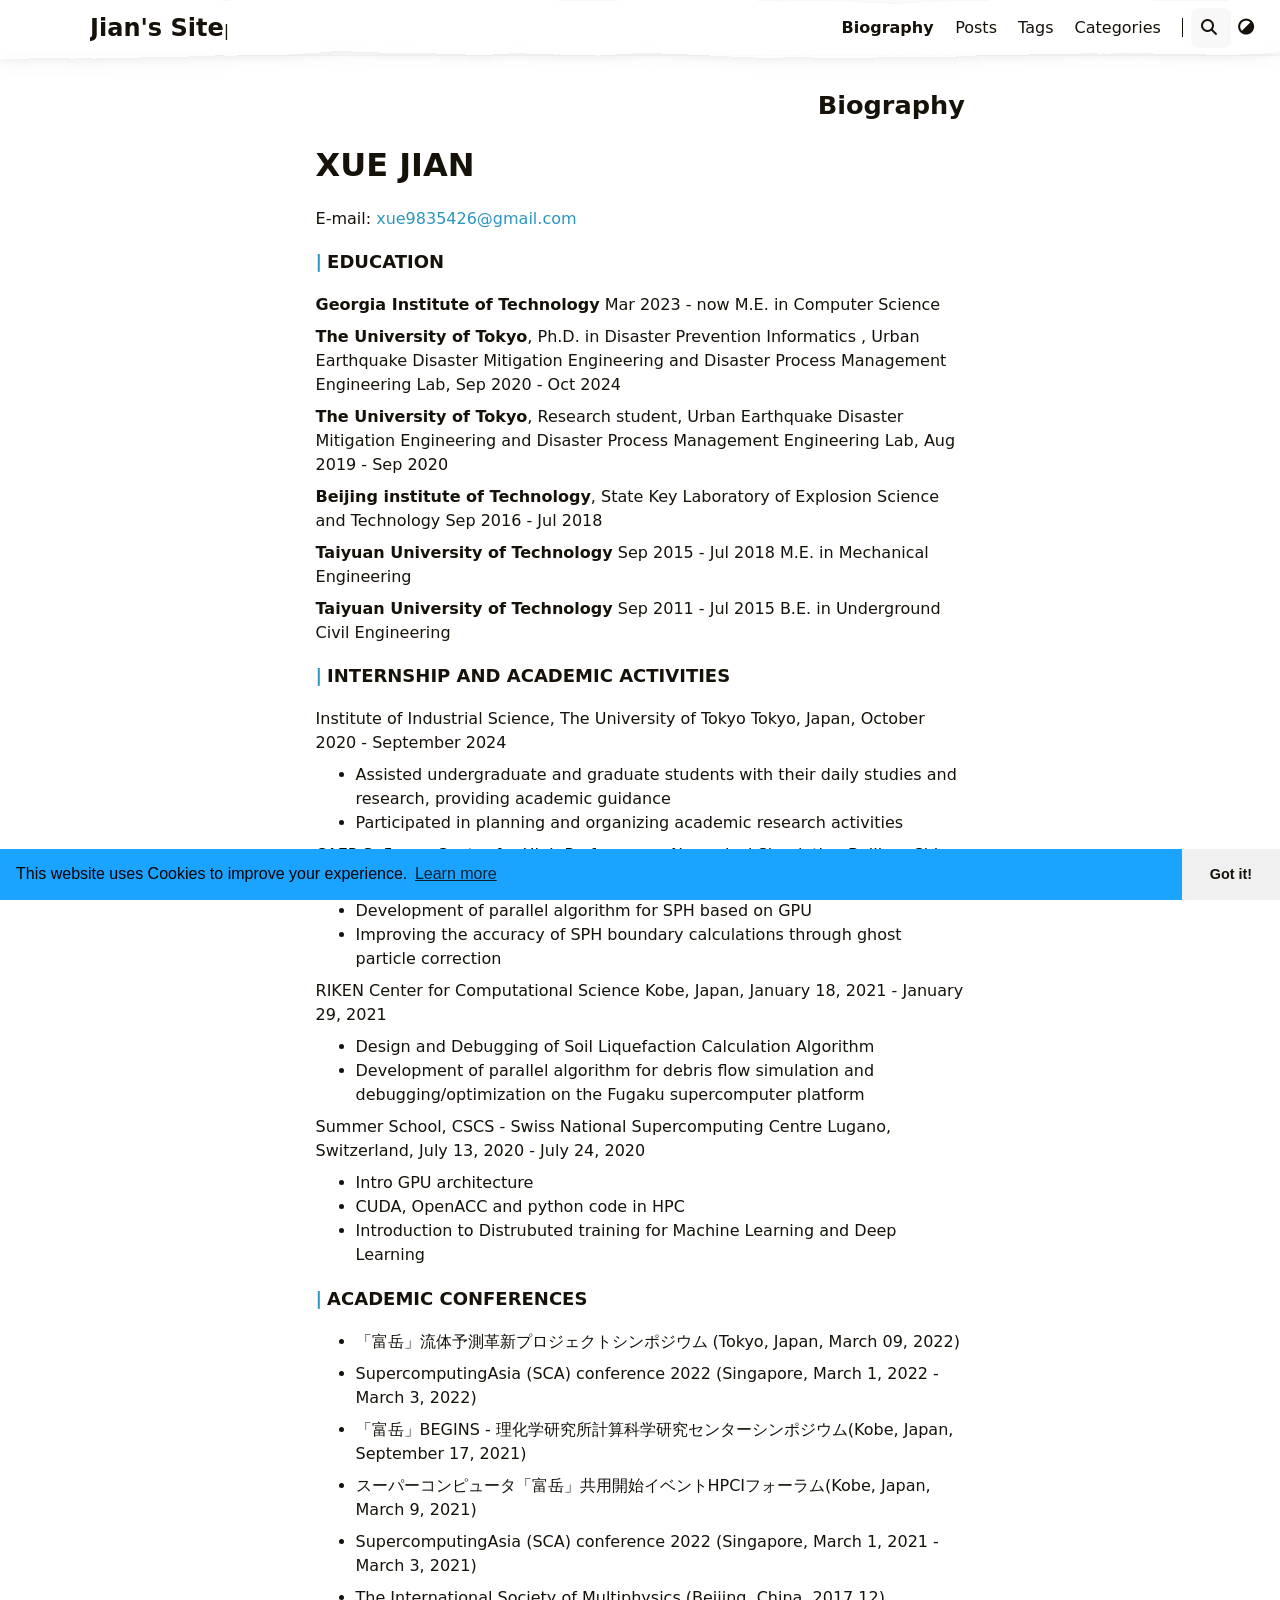
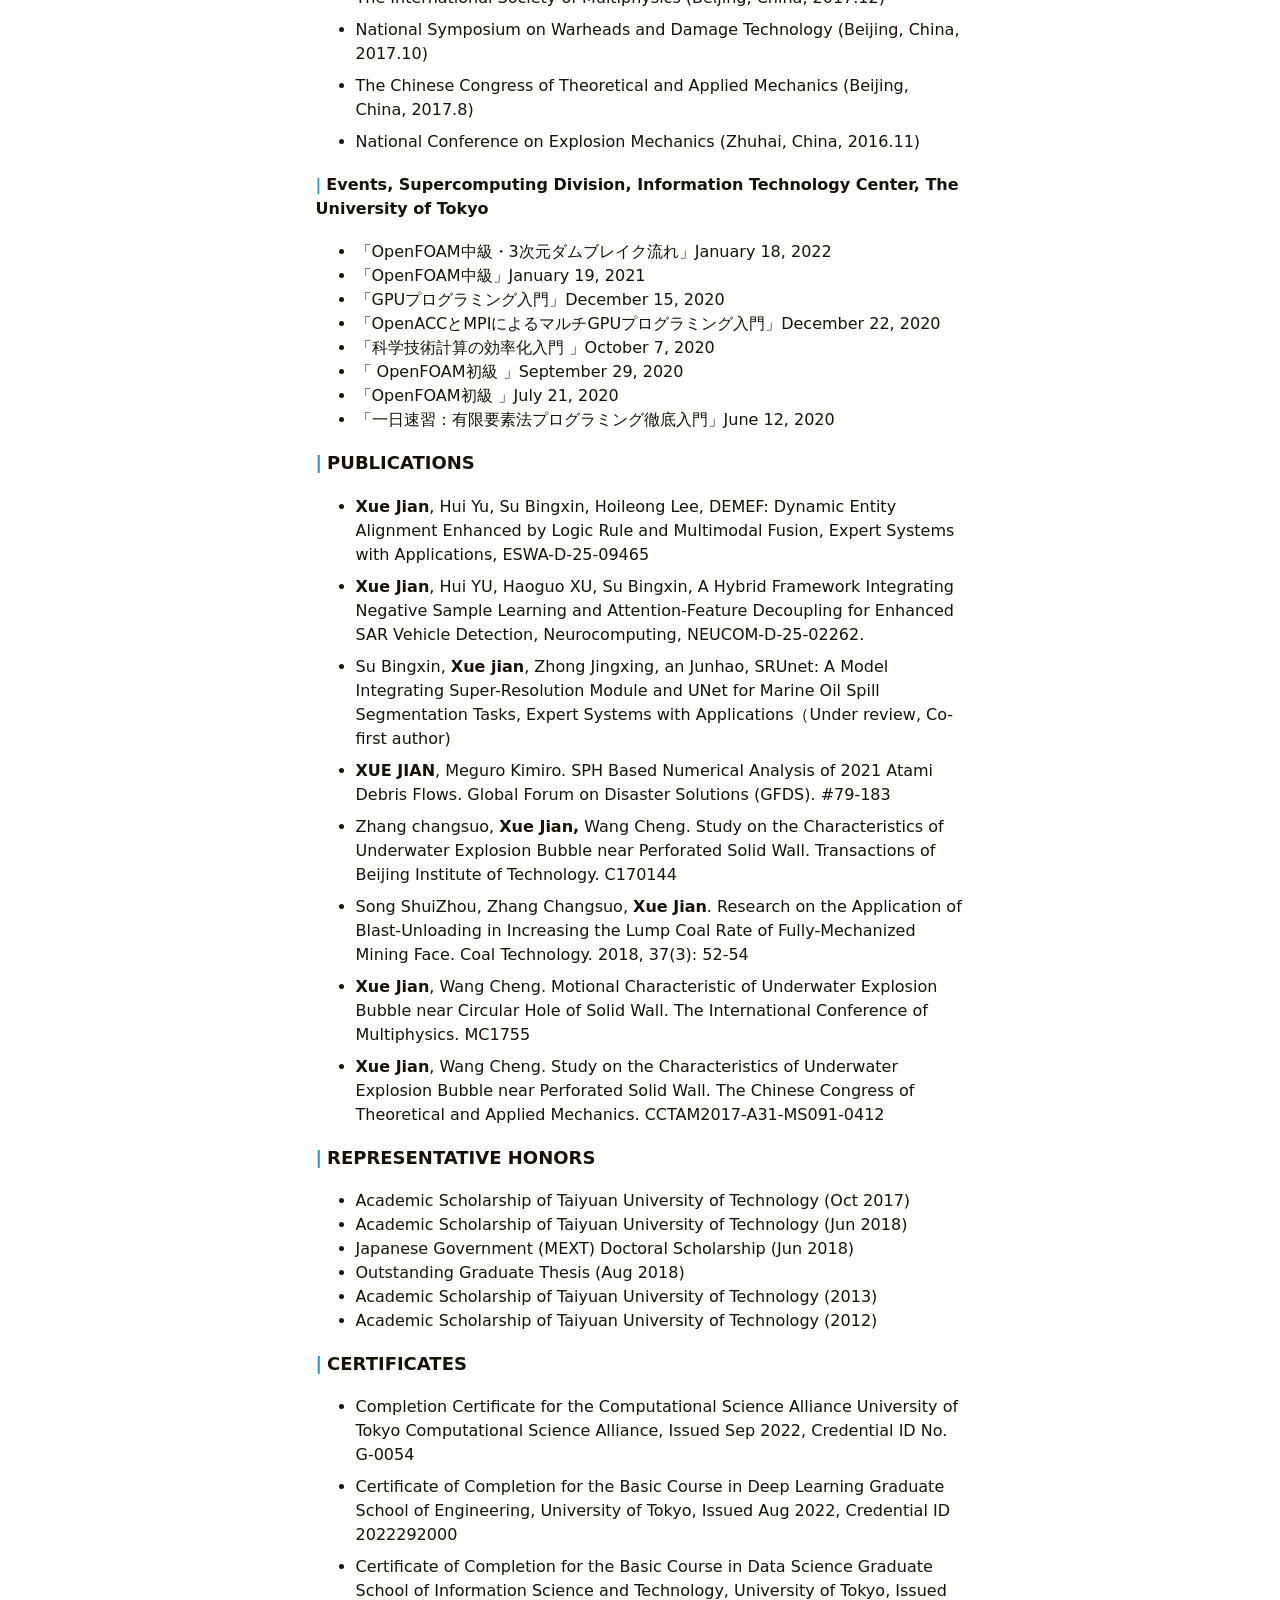
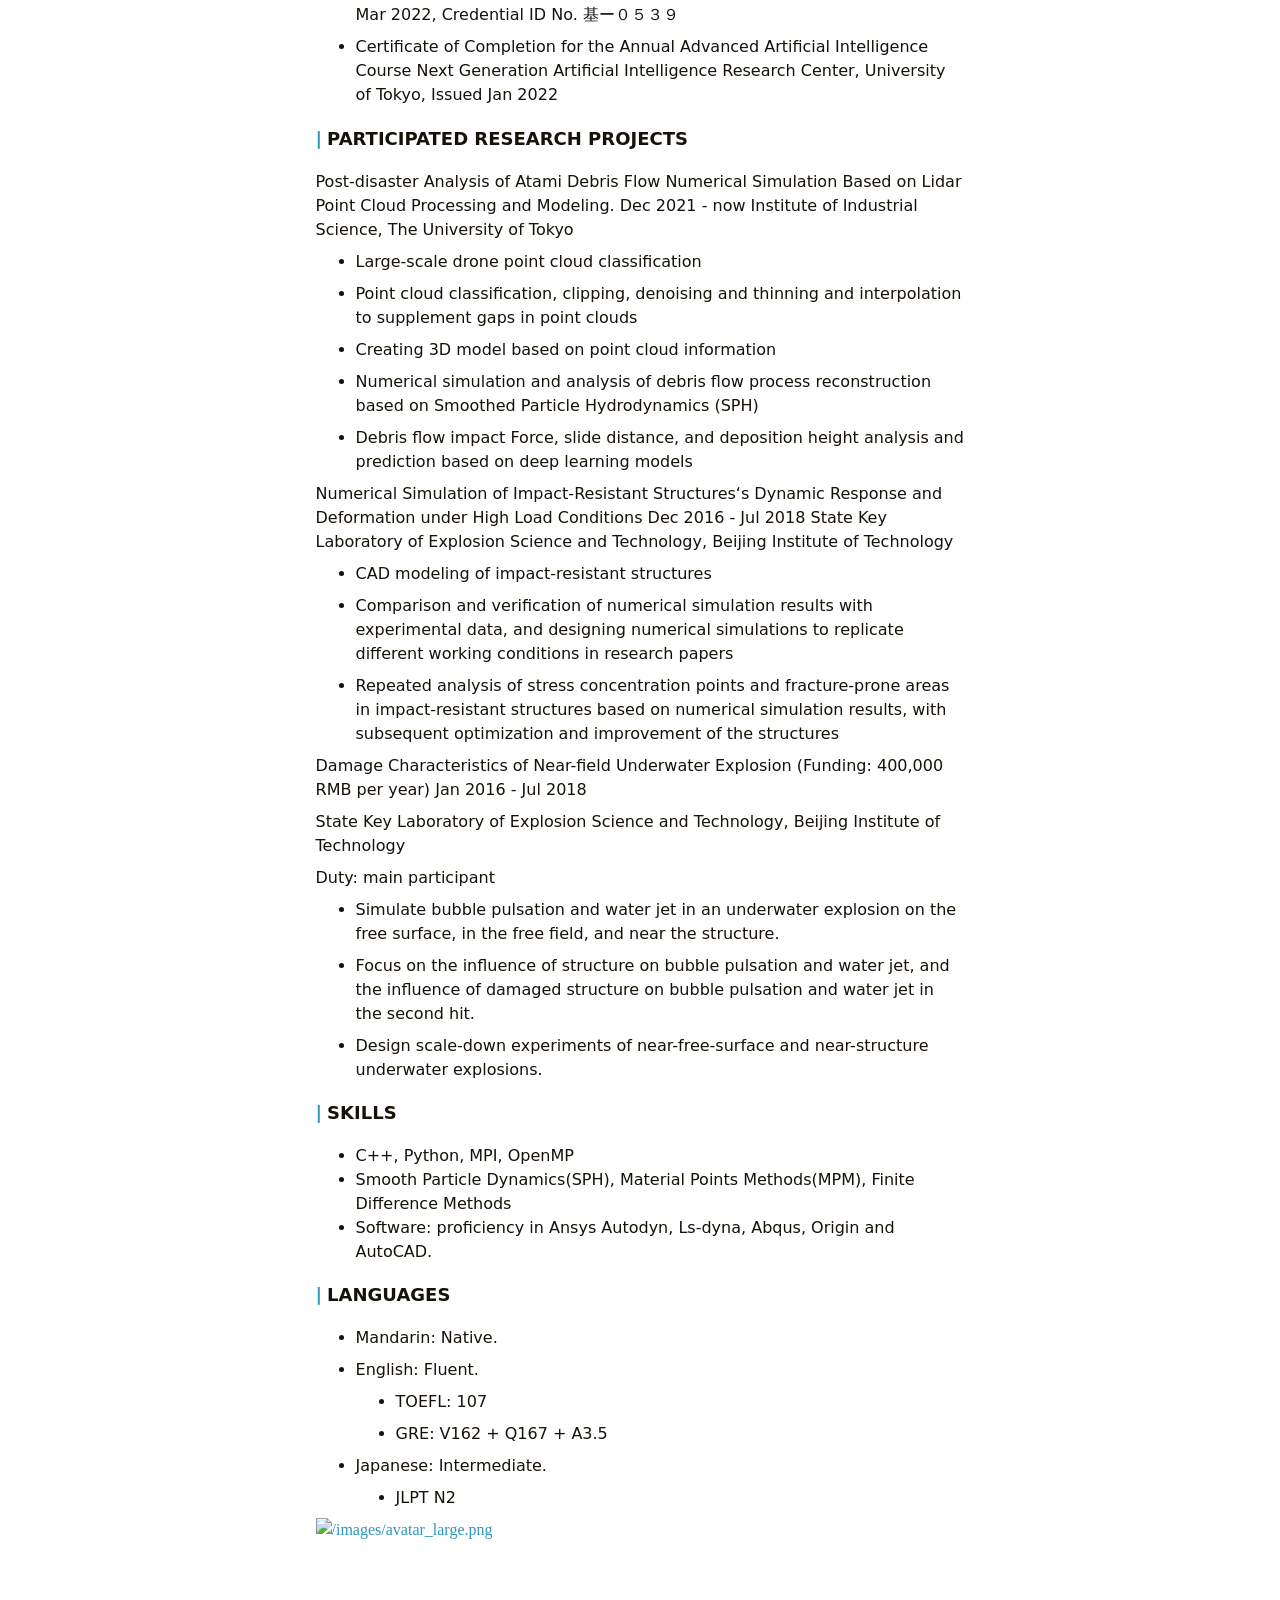
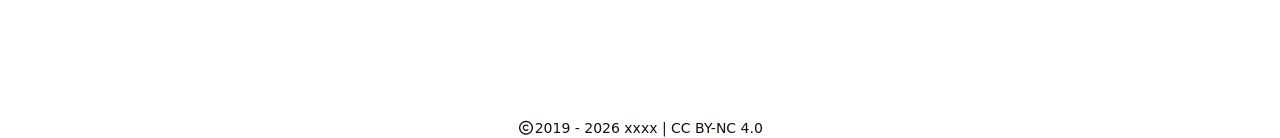
==== commit 471545c1: "Fix liquid glass CSS SCSS compilation bug The [theme=dark] & parent reference inside multi-selectors" ====
--- a/biography/index.html
+++ b/biography/index.html
@@ -1,10 +1,10 @@
 <!DOCTYPE html>
 <html lang="en">
-    <head><script src="/livereload.js?mindelay=10&amp;v=2&amp;port=1313&amp;path=livereload" data-no-instant defer></script>
+    <head>
         <meta charset="utf-8">
         <meta name="viewport" content="width=device-width, initial-scale=1">
         <meta name="robots" content="noodp" />
-        <title>Biography - Jian&#39;s Site</title><meta name="Description" content="这是我的全新 Hugo 网站"><meta property="og:url" content="http://localhost:1313/biography/">
+        <title>Biography - Jian&#39;s Site</title><meta name="Description" content="这是我的全新 Hugo 网站"><meta property="og:url" content="https://mysticor.github.io/biography/">
   <meta property="og:site_name" content="Jian&#39;s Site">
   <meta property="og:title" content="Biography">
   <meta property="og:description" content="XUE JIAN E-mail: xue9835426@gmail.com
@@ -16,10 +16,10 @@
   <meta property="og:type" content="article">
     <meta property="article:published_time" content="2022-03-10T22:21:47+09:00">
     <meta property="article:modified_time" content="2022-03-10T22:21:47+09:00">
-    <meta property="og:image" content="http://localhost:1313/logo.png">
+    <meta property="og:image" content="https://mysticor.github.io/logo.png">
 
   <meta name="twitter:card" content="summary_large_image">
-  <meta name="twitter:image" content="http://localhost:1313/logo.png">
+  <meta name="twitter:image" content="https://mysticor.github.io/logo.png">
   <meta name="twitter:title" content="Biography">
   <meta name="twitter:description" content="XUE JIAN E-mail: xue9835426@gmail.com
 EDUCATION Georgia Institute of Technology Mar 2023 - now M.E. in Computer Science
@@ -30,7 +30,7 @@
 <meta name="apple-mobile-web-app-title" content="LoveIt">
 <meta name="referrer" content="no-referrer" /><meta name="theme-color" content="#ffffff"><meta name="msapplication-TileColor" content="#da532c"><link rel="shortcut icon" type="image/x-icon" href="/favicon.ico" />
         <link rel="icon" type="image/png" sizes="32x32" href="/favicon-32x32.png">
-        <link rel="icon" type="image/png" sizes="16x16" href="/favicon-16x16.png"><link rel="apple-touch-icon" sizes="180x180" href="/apple-touch-icon.png"><link rel="mask-icon" href="/safari-pinned-tab.svg" color="#5bbad5"><link rel="manifest" href="/site.webmanifest"><link rel="canonical" href="http://localhost:1313/biography/" /><link rel="stylesheet" href="/css/style.min.css"><link rel="preload" href="/lib/fontawesome-free/css/all.min.css" as="style" onload="this.onload=null;this.rel='stylesheet'">
+        <link rel="icon" type="image/png" sizes="16x16" href="/favicon-16x16.png"><link rel="apple-touch-icon" sizes="180x180" href="/apple-touch-icon.png"><link rel="mask-icon" href="/safari-pinned-tab.svg" color="#5bbad5"><link rel="manifest" href="/site.webmanifest"><link rel="canonical" href="https://mysticor.github.io/biography/" /><link rel="stylesheet" href="/css/style.min.css"><link rel="preload" href="/lib/fontawesome-free/css/all.min.css" as="style" onload="this.onload=null;this.rel='stylesheet'">
         <noscript><link rel="stylesheet" href="/lib/fontawesome-free/css/all.min.css"></noscript><link rel="preload" href="/lib/animate/animate.min.css" as="style" onload="this.onload=null;this.rel='stylesheet'">
         <noscript><link rel="stylesheet" href="/lib/animate/animate.min.css"></noscript><script type="application/ld+json">
     {
@@ -40,9 +40,9 @@
         "inLanguage": "en",
         "mainEntityOfPage": {
             "@type": "WebPage",
-            "@id": "http:\/\/localhost:1313\/biography\/"
+            "@id": "https:\/\/mysticor.github.io\/biography\/"
         },"genre": "page","wordcount":  1023 ,
-        "url": "http:\/\/localhost:1313\/biography\/","datePublished": "2022-03-10T22:21:47+09:00","dateModified": "2022-03-10T22:21:47+09:00","publisher": {
+        "url": "https:\/\/mysticor.github.io\/biography\/","datePublished": "2022-03-10T22:21:47+09:00","dateModified": "2022-03-10T22:21:47+09:00","publisher": {
             "@type": "Organization",
             "name": ""},"author": {
                 "@type": "Person",
@@ -359,7 +359,7 @@
             data-sizes="auto"
             alt="/images/avatar_large.png" />
     </a>
-</div></div></div>
+</div><div id="comments"></div></div></div>
             </main><footer class="footer">
         <div class="footer-container"><div class="footer-line" itemscope itemtype="http://schema.org/CreativeWork"><i class="far fa-copyright" aria-hidden="true"></i><span itemprop="copyrightYear">2019 - 2026</span><span class="author" itemprop="copyrightHolder">&nbsp;<a href="/" target="_blank">xxxx</a></span>&nbsp;|&nbsp;<span class="license"><a rel="license external nofollow noopener noreffer" href="https://creativecommons.org/licenses/by-nc/4.0/" target="_blank">CC BY-NC 4.0</a></span></div>
         </div>
--- a/css/style.min.css
+++ b/css/style.min.css
@@ -1,3 +1,3 @@
-*,::before,::after{box-sizing:border-box}html{font-family:system-ui, 'Segoe UI', Roboto, Helvetica, Arial, sans-serif, 'Apple Color Emoji', 'Segoe UI Emoji';line-height:1.15;-webkit-text-size-adjust:100%;tab-size:4}body{margin:0}b,strong{font-weight:bolder}code,kbd,samp,pre{font-family:ui-monospace, SFMono-Regular, Consolas, 'Liberation Mono', Menlo, monospace;font-size:1em}small{font-size:80%}sub,sup{font-size:75%;line-height:0;position:relative;vertical-align:baseline}sub{bottom:-0.25em}sup{top:-0.5em}table{border-color:currentcolor}button,input,optgroup,select,textarea{font-family:inherit;font-size:100%;line-height:1.15;margin:0}button,[type='button'],[type='reset'],[type='submit']{-webkit-appearance:button}legend{padding:0}progress{vertical-align:baseline}::-webkit-inner-spin-button,::-webkit-outer-spin-button{height:auto}[type='search']{-webkit-appearance:textfield;outline-offset:-2px}::-webkit-search-decoration{-webkit-appearance:none}::-webkit-file-upload-button{-webkit-appearance:button;font:inherit}summary{display:list-item}@font-face{font-family:Emoji;src:local("Apple Color Emoji"),local("Segoe UI Emoji"),local("Segoe UI Symbol"),local("Noto Color Emoji");unicode-range:U+1F000-1F644, U+203C-3299}:root{--global-font-family: system-ui, -apple-system, Segoe UI, Roboto, Emoji, Helvetica, Arial, sans-serif;--global-font-size: 16px;--global-font-weight: 400;--global-line-height: 1.5rem;--header-height: 3.5rem;--header-title-font-family: system-ui, -apple-system, Segoe UI, Roboto, Emoji, Helvetica, Arial, sans-serif;--header-title-font-size: 1.5rem;--toc-title-font-size: 1.2rem;--toc-content-font-size: .875rem;--code-font-family: "Source Code Pro", Menlo, Monaco, Consolas, "Liberation Mono", "Courier New", monospace;--code-font-size: .875rem}html{font-family:var(--global-font-family);font-weight:var(--global-font-weight);font-display:swap;font-size:var(--global-font-size);line-height:var(--global-line-height);width:100%;scroll-behavior:smooth}html main [id]{scroll-margin-top:calc(var(--header-height) + .5rem)}html h1{line-height:125%}::-webkit-scrollbar{width:.5rem;height:.5rem}::-webkit-scrollbar-thumb{background-color:#87878d}::-webkit-scrollbar-thumb:hover{background-color:#a9a9b3}::selection{background-color:rgba(53,166,247,0.25)}[theme=dark] ::selection{background-color:rgba(50,112,194,0.4)}body{background-color:#fff;color:#161209;word-wrap:break-word;overflow-wrap:break-word;scrollbar-color:auto}body[theme=dark]{color:#a9a9b3;background-color:#292a2d}a,a::before,a::after{text-decoration:none;color:#161209}[theme=dark] a,[theme=dark] a::before,[theme=dark] a::after{color:#a9a9b3}a:active,a:hover{color:#2d96bd}[theme=dark] a:active,[theme=dark] a:hover{color:#fff}#mask{background-repeat:no-repeat;background-position:center;position:fixed;top:0;left:0;width:100%;height:100%;z-index:-1;background-color:rgba(0,0,0,0)}.blur #mask{z-index:100;background-color:rgba(0,0,0,0.25)}img.lazyload,img.lazyloading{-o-object-fit:scale-down;object-fit:scale-down;font-family:"object-fit: scale-down;"}img.lazyloaded{-o-object-fit:contain;object-fit:contain;font-family:"object-fit: contain;"}svg.icon{display:inline-block;width:1.25em;height:1em;text-align:center}svg.icon path{fill:currentColor}img.emoji{height:1em;width:1em;margin:0 .05em 0 .1em;vertical-align:-.1em}.details .details-summary:hover{cursor:pointer}.details i.details-icon{color:#a9a9b3;-webkit-transition:transform 0.2s ease;-moz-transition:transform 0.2s ease;-o-transition:transform 0.2s ease;transition:transform 0.2s ease}[theme=dark] .details i.details-icon{color:#5d5d5f}.details .details-content{max-height:0;overflow-y:hidden;-webkit-transition:max-height 0.8s cubic-bezier(0, 1, 0, 1) -0.1s;-moz-transition:max-height 0.8s cubic-bezier(0, 1, 0, 1) -0.1s;-o-transition:max-height 0.8s cubic-bezier(0, 1, 0, 1) -0.1s;transition:max-height 0.8s cubic-bezier(0, 1, 0, 1) -0.1s}.details.open i.details-icon{-webkit-transform:rotate(90deg);-ms-transform:rotate(90deg);-o-transform:rotate(90deg);transform:rotate(90deg)}.details.open .details-content{max-height:10000px;-webkit-transition:max-height 0.8s cubic-bezier(0.5, 0, 1, 0) 0s;-moz-transition:max-height 0.8s cubic-bezier(0.5, 0, 1, 0) 0s;-o-transition:max-height 0.8s cubic-bezier(0.5, 0, 1, 0) 0s;transition:max-height 0.8s cubic-bezier(0.5, 0, 1, 0) 0s}#fixed-buttons{display:none}#fixed-buttons-hidden{display:none}.fixed-button{display:block;z-index:100;position:fixed;right:1.5rem;bottom:1.5rem;font-size:1rem;line-height:1.3rem;padding:.6rem .6rem;color:#a9a9b3;background:#f8f8f8;-webkit-border-radius:2rem;-moz-border-radius:2rem;border-radius:2rem;-webkit-transition:color 0.4s ease;-moz-transition:color 0.4s ease;-o-transition:color 0.4s ease;transition:color 0.4s ease}.blur .fixed-button{-webkit-filter:blur(1.5px);filter:blur(1.5px)}.fixed-button:hover,.fixed-button:active{color:#161209;cursor:pointer}.fixed-button:active,.fixed-button:focus,.fixed-button:hover{outline:none}[theme=dark] .fixed-button{color:#5d5d5f;background:#252627}[theme=dark] .fixed-button:hover,[theme=dark] .fixed-button:active{color:#a9a9b3}.fixed-button:nth-last-of-type(1){bottom:1.5rem}.fixed-button:nth-last-of-type(2){bottom:4.5rem}.fixed-button:nth-last-of-type(3){bottom:7.5rem}.cc-window.cc-banner .cc-btn{color:#161209}.cc-window.cc-banner .cc-btn:hover,.cc-window.cc-banner .cc-btn:focus{background-color:#ccc}[theme=dark] .cc-window.cc-banner .cc-btn{color:#161209}[theme=dark] .cc-window.cc-banner .cc-btn:hover,[theme=dark] .cc-window.cc-banner .cc-btn:focus{background-color:#fff}.wrapper{display:flex;flex-direction:column;min-height:100vh;width:100%}.wrapper main{flex:1 0 auto}.wrapper main .container{padding:0 1rem}.page{position:relative;max-width:1080px;width:64%;margin:0 auto}[data-header-desktop] .page{padding-top:var(--header-height)}[data-header-desktop=normal] .page{padding-top:0}.blur .page{-webkit-filter:blur(1.5px);filter:blur(1.5px)}.toc .toc-title{font-size:var(--toc-title-font-size);font-weight:bold;text-transform:uppercase}.toc .toc-content{font-size:var(--toc-content-font-size)}.toc .toc-content ul{text-indent:-0.85rem;padding-left:.8rem;list-style:none}.toc .toc-content ul a:first-child::before{content:"|";font-weight:bolder;margin-right:.5rem;color:#2d96bd}[theme=dark] .toc .toc-content ul a:first-child::before{color:#55bde2}.toc .toc-content ul ul{padding-left:1.5rem}.toc ruby{background:#f5f5f5}.toc ruby rt{color:#a9a9b3}[theme=dark] .toc ruby{background:#272C34}[theme=dark] .toc ruby rt{color:#5d5d5f}#toc-auto{display:block;position:absolute;width:10000px;max-width:0;padding:0 .8rem;border-left:4px solid #f0f0f0;word-wrap:break-word;overflow-wrap:break-word;box-sizing:border-box;top:10rem;left:0;visibility:hidden}[data-header-desktop=normal] #toc-auto{top:5rem}.blur #toc-auto{-webkit-filter:blur(1.5px);filter:blur(1.5px)}[theme=dark] #toc-auto{border-left-color:#363636}#toc-auto .toc-title{margin:.8rem 0}#toc-auto .toc-content.always-active ul{display:block}#toc-auto .toc-content>nav>ul{margin:.625rem 0}#toc-auto .toc-content ul ul{display:none}#toc-auto .toc-content ul .has-active>ul{display:block}#toc-auto .toc-content a.active{font-weight:bold;color:#2d96bd}[theme=dark] #toc-auto .toc-content a.active{color:#55bde2}#toc-auto .toc-content a.active::before{color:#ef3982}[theme=dark] #toc-auto .toc-content a.active::before{color:#bdebfc}#toc-static{display:none;margin:.8rem 0}#toc-static[data-kept=true]{display:block}#toc-static .toc-title{display:flex;justify-content:space-between;line-height:2em;padding:0 .75rem;background:#e6e6e6}[theme=dark] #toc-static .toc-title{background:#1a1d23}#toc-static .toc-content{background-color:#f5f5f5}#toc-static .toc-content>nav>ul{margin:0;padding:.4rem 1rem .4rem 1.8rem}[theme=dark] #toc-static .toc-content{background-color:#272C34}#toc-static.open .toc-title{background:#ededed}[theme=dark] #toc-static.open .toc-title{background:#20252b}.single .single-title{margin:2rem 0 .5rem;font-size:1.6rem;font-weight:bold;line-height:140%}.single .single-subtitle{margin:.5rem 0;font-size:1.2rem;font-weight:normal;line-height:100%}.single .post-meta{font-size:.875rem;color:#a9a9b3}.single .post-meta span{display:inline-block}[theme=dark] .single .post-meta{color:#5d5d5f}.single .post-meta a,.single .post-meta a::before,.single .post-meta a::after{text-decoration:none;color:#2d96bd}[theme=dark] .single .post-meta a,[theme=dark] .single .post-meta a::before,[theme=dark] .single .post-meta a::after{color:#a9a9b3}.single .post-meta a:active,.single .post-meta a:hover{color:#ef3982}[theme=dark] .single .post-meta a:active,[theme=dark] .single .post-meta a:hover{color:#fff}.single .post-meta .author{font-size:1.05rem}.single .featured-image{margin:.5rem 0 1rem 0}.single .featured-image img{display:block;max-width:100%;height:auto;margin:0 auto;overflow:hidden}.single .featured-image img.lazyloaded{width:100%}.single .content>h2{font-size:1.5rem}.single .content>h2 code{font-size:1.25rem}.single .content>h3{font-size:1.375rem}.single .content>h3 code{font-size:1.125rem}.single .content>h4{font-size:1.25rem}.single .content>h4 code{font-size:1rem}.single .content>h5{font-size:1.125rem}.single .content>h6{font-size:1rem}.single .content h2,.single .content h3,.single .content h4,.single .content h5,.single .content h6{font-weight:bold;margin:1.2rem 0}[theme=dark] .single .content h2,[theme=dark] .single .content h3,[theme=dark] .single .content h4,[theme=dark] .single .content h5,[theme=dark] .single .content h6{font-weight:bolder}.single .content>h2>.header-mark::before,.single .content>h3>.header-mark::before,.single .content>h4>.header-mark::before,.single .content>h5>.header-mark::before,.single .content>h6>.header-mark::before{content:"|";margin-right:.3125rem;color:#2d96bd}[theme=dark] .single .content>h2>.header-mark::before,[theme=dark] .single .content>h3>.header-mark::before,[theme=dark] .single .content>h4>.header-mark::before,[theme=dark] .single .content>h5>.header-mark::before,[theme=dark] .single .content>h6>.header-mark::before{color:#55bde2}.single .content>h2>.header-mark::before{content:"#"}.single .content p{margin:.5rem 0}.single .content b,.single .content strong{font-weight:bold}[theme=dark] .single .content b,[theme=dark] .single .content strong{color:#ddd}.single .content a,.single .content a::before,.single .content a::after{text-decoration:none;color:#2d96bd}[theme=dark] .single .content a,[theme=dark] .single .content a::before,[theme=dark] .single .content a::after{color:#55bde2}.single .content a:active,.single .content a:hover{color:#ef3982}[theme=dark] .single .content a:active,[theme=dark] .single .content a:hover{color:#bdebfc}.single .content a{word-wrap:break-word;overflow-wrap:break-word}[theme=dark] .single .content a b,[theme=dark] .single .content a strong{color:#55bde2}.single .content [theme=dark] a:hover b,.single .content [theme=dark] a:hover strong{color:#bdebfc}.single .content ul,.single .content ol{margin:.5rem 0;padding-left:2.5rem}.single .content ul{list-style-type:disc}.single .content ruby{background:#f5f5f5}.single .content ruby rt{color:#a9a9b3}[theme=dark] .single .content ruby{background:#272C34}[theme=dark] .single .content ruby rt{color:#5d5d5f}.single .content table{width:100%;max-width:100%;margin:.625rem 0;border-spacing:0;background:#fff;border-collapse:collapse;overflow-x:auto}.single .content table::-webkit-scrollbar{background-color:#fff}[theme=dark] .single .content table::-webkit-scrollbar{background-color:#272c34}[theme=dark] .single .content table{background:#272c34}.single .content table thead{background:#ededed}[theme=dark] .single .content table thead{background-color:#20252b}.single .content table th,.single .content table td{padding:.3rem 1rem;border:1px solid #e8e8e8}[theme=dark] .single .content table th,[theme=dark] .single .content table td{border-color:#1c2025}.single .content img{max-width:100%;min-height:1em;height:auto}.single .content figure{margin:.5rem;text-align:center}.single .content figure .image-caption:not(:empty){min-width:20%;max-width:80%;display:inline-block;padding:.5rem;margin:0 auto;font-size:.875rem;color:#969696}.single .content figure img{display:block;height:auto;margin:0 auto;overflow:hidden}.single .content blockquote{display:block;border-left:0.5rem solid #6bd6fd;background-color:rgba(107,214,253,0.2);padding:.25rem .75rem;margin:1rem 0}[theme=dark] .single .content blockquote{border-left-color:#59c5ec;background-color:rgba(89,197,236,0.2)}.single .content .footnotes{color:#a9a9b3}[theme=dark] .single .content .footnotes{color:#5d5d5f}.single .content .footnotes p{margin:.25rem 0}.single .content code{display:inline-block;max-width:100%;padding:0 .4rem;word-wrap:break-word;overflow-wrap:break-word;-webkit-line-break:anywhere;-ms-line-break:anywhere;line-break:anywhere;font-size:var(--code-font-size);font-family:var(--code-font-family);color:#E74C3C}[theme=dark] .single .content code{color:#E5BF78}.single .content pre{margin:0;padding:8px;-moz-tab-size:4;-o-tab-size:4;tab-size:4}.single .content pre code{padding:0}.single .content pre img{min-height:1em;max-height:1.2em;vertical-align:text-bottom}.single .content code,.single .content pre{background:#f5f5f5}[theme=dark] .single .content code,[theme=dark] .single .content pre{background:#272C34}.single .content .code-block{line-height:1.25rem;margin:.5rem 0}.single .content .code-block .code-header{display:flex;justify-content:space-between;align-items:center;box-sizing:border-box;width:100%;font-family:var(--global-font-family);font-weight:bold;color:#9c9c9c;background:#e1e1e1}[theme=dark] .single .content .code-block .code-header{color:#b1b0b0;background:#1a1d23}.single .content .code-block .code-header:hover{cursor:pointer}.single .content .code-block .code-header .code-title{width:100%;padding:.4rem}.single .content .code-block .code-header .code-title::after{padding-left:.2rem;content:"Code"}.single .content .code-block .code-header.language-bash .code-title::after{content:"Bash"}.single .content .code-block .code-header.language-c .code-title::after{content:"C"}.single .content .code-block .code-header.language-cs .code-title::after{content:"C#"}.single .content .code-block .code-header.language-cpp .code-title::after{content:"C++"}.single .content .code-block .code-header.language-clojure .code-title::after{content:"Clojure"}.single .content .code-block .code-header.language-coffeescript .code-title::after{content:"CoffeeScript"}.single .content .code-block .code-header.language-css .code-title::after{content:"CSS"}.single .content .code-block .code-header.language-dart .code-title::after{content:"Dart"}.single .content .code-block .code-header.language-diff .code-title::after{content:"Diff"}.single .content .code-block .code-header.language-erlang .code-title::after{content:"Erlang"}.single .content .code-block .code-header.language-go .code-title::after{content:"Go"}.single .content .code-block .code-header.language-go-html-template .code-title::after{content:"Go HTML Template"}.single .content .code-block .code-header.language-groovy .code-title::after{content:"Groovy"}.single .content .code-block .code-header.language-haskell .code-title::after{content:"Haskell"}.single .content .code-block .code-header.language-html .code-title::after{content:"HTML"}.single .content .code-block .code-header.language-http .code-title::after{content:"HTTP"}.single .content .code-block .code-header.language-xml .code-title::after{content:"XML"}.single .content .code-block .code-header.language-java .code-title::after{content:"Java"}.single .content .code-block .code-header.language-js .code-title::after{content:"JavaScript"}.single .content .code-block .code-header.language-javascript .code-title::after{content:"JavaScript"}.single .content .code-block .code-header.language-json .code-title::after{content:"JSON"}.single .content .code-block .code-header.language-kotlin .code-title::after{content:"Kotlin"}.single .content .code-block .code-header.language-latex .code-title::after{content:"LaTeX"}.single .content .code-block .code-header.language-less .code-title::after{content:"Less"}.single .content .code-block .code-header.language-lisp .code-title::after{content:"Lisp"}.single .content .code-block .code-header.language-lua .code-title::after{content:"Lua"}.single .content .code-block .code-header.language-makefile .code-title::after{content:"Makefile"}.single .content .code-block .code-header.language-markdown .code-title::after{content:"Markdown"}.single .content .code-block .code-header.language-matlab .code-title::after{content:"Matlab"}.single .content .code-block .code-header.language-objectivec .code-title::after{content:"Objective-C"}.single .content .code-block .code-header.language-php .code-title::after{content:"PHP"}.single .content .code-block .code-header.language-perl .code-title::after{content:"Perl"}.single .content .code-block .code-header.language-powershell .code-title::after{content:"PowerShell"}.single .content .code-block .code-header.language-posh .code-title::after{content:"PowerShell"}.single .content .code-block .code-header.language-puppet .code-title::after{content:"Puppet"}.single .content .code-block .code-header.language-pwsh .code-title::after{content:"PowerShell"}.single .content .code-block .code-header.language-python .code-title::after{content:"Python"}.single .content .code-block .code-header.language-r .code-title::after{content:"R"}.single .content .code-block .code-header.language-ruby .code-title::after{content:"Ruby"}.single .content .code-block .code-header.language-rust .code-title::after{content:"Rust"}.single .content .code-block .code-header.language-scala .code-title::after{content:"Scala"}.single .content .code-block .code-header.language-scss .code-title::after{content:"Scss"}.single .content .code-block .code-header.language-shell .code-title::after{content:"Shell"}.single .content .code-block .code-header.language-sql .code-title::after{content:"SQL"}.single .content .code-block .code-header.language-swift .code-title::after{content:"Swift"}.single .content .code-block .code-header.language-tex .code-title::after{content:"TeX"}.single .content .code-block .code-header.language-toml .code-title::after{content:"TOML"}.single .content .code-block .code-header.language-ts .code-title::after{content:"TypeScript"}.single .content .code-block .code-header.language-typescript .code-title::after{content:"TypeScript"}.single .content .code-block .code-header.language-vue .code-title::after{content:"Vue"}.single .content .code-block .code-header.language-yml .code-title::after{content:"YAML"}.single .content .code-block .code-header.language-yaml .code-title::after{content:"YAML"}.single .content .code-block .code-header .arrow{padding:0 .2rem;-webkit-transition:transform 0.2s ease;-moz-transition:transform 0.2s ease;-o-transition:transform 0.2s ease;transition:transform 0.2s ease}.single .content .code-block .code-header .ellipses{padding:.4rem}.single .content .code-block .code-header .copy{display:none;padding:.4rem}.single .content .code-block .code-header .copy:hover{cursor:pointer;color:#2d96bd}[theme=dark] .single .content .code-block .code-header .copy:hover{color:#fff}.single .content .code-block .highlight{position:relative;max-height:0;overflow-y:hidden;-webkit-transition:max-height 0.8s cubic-bezier(0, 1, 0, 1) -0.1s;-moz-transition:max-height 0.8s cubic-bezier(0, 1, 0, 1) -0.1s;-o-transition:max-height 0.8s cubic-bezier(0, 1, 0, 1) -0.1s;transition:max-height 0.8s cubic-bezier(0, 1, 0, 1) -0.1s;background:#f5f5f5}[theme=dark] .single .content .code-block .highlight{background:#272C34}.single .content .code-block .highlight .hl{background-color:#dcdcdc}[theme=dark] .single .content .code-block .highlight .hl{background-color:#1c2025}.single .content .code-block .highlight code{min-width:100%}.single .content .code-block .highlight code span.line{display:block;min-width:100%}.single .content .code-block .highlight .c,.single .content .code-block .highlight .ch,.single .content .code-block .highlight .cm,.single .content .code-block .highlight .c1,.single .content .code-block .highlight .cs,.single .content .code-block .highlight .cp,.single .content .code-block .highlight .cpf{font-style:italic}.single .content .code-block .highlight .gl{text-decoration:underline}.single .content .code-block .highlight .p{color:#a9a9b3}.single .content .code-block .highlight .k{color:#b501a9}.single .content .code-block .highlight .kc{color:#b501a9}.single .content .code-block .highlight .kd{color:#b501a9}.single .content .code-block .highlight .kn{color:#b501a9}.single .content .code-block .highlight .kp{color:#b501a9}.single .content .code-block .highlight .kr{color:#b501a9}.single .content .code-block .highlight .kt{color:#b501a9}.single .content .code-block .highlight .n{color:#333}.single .content .code-block .highlight .na{color:#2b77fa}.single .content .code-block .highlight .nb{color:#f74840}.single .content .code-block .highlight .bp{color:#f74840}.single .content .code-block .highlight .nc{color:#cb8100}.single .content .code-block .highlight .no{color:#2b77fa}.single .content .code-block .highlight .nd{color:#0086c1}.single .content .code-block .highlight .ni{color:#2b77fa}.single .content .code-block .highlight .ne{color:#2b77fa}.single .content .code-block .highlight .nf{color:#2b77fa}.single .content .code-block .highlight .fm{color:#1ccad6}.single .content .code-block .highlight .nl{color:#2b77fa}.single .content .code-block .highlight .nn{color:#2b77fa}.single .content .code-block .highlight .nx{color:#333}.single .content .code-block .highlight .py{color:#2b77fa}.single .content .code-block .highlight .nt{color:#2b77fa}.single .content .code-block .highlight .nv{color:#2b77fa}.single .content .code-block .highlight .vc{color:#2b77fa}.single .content .code-block .highlight .vg{color:#2b77fa}.single .content .code-block .highlight .vi{color:#2b77fa}.single .content .code-block .highlight .vm{color:#2b77fa}.single .content .code-block .highlight .l{color:#2aa198}.single .content .code-block .highlight .ld{color:#2aa198}.single .content .code-block .highlight .s{color:#24a443}.single .content .code-block .highlight .sa{color:#24a443}.single .content .code-block .highlight .sb{color:#24a443}.single .content .code-block .highlight .sc{color:#24a443}.single .content .code-block .highlight .dl{color:#24a443}.single .content .code-block .highlight .sd{color:#24a443}.single .content .code-block .highlight .s2{color:#24a443}.single .content .code-block .highlight .se{color:#24a443}.single .content .code-block .highlight .sh{color:#24a443}.single .content .code-block .highlight .si{color:#24a443}.single .content .code-block .highlight .sx{color:#24a443}.single .content .code-block .highlight .sr{color:#24a443}.single .content .code-block .highlight .s1{color:#24a443}.single .content .code-block .highlight .ss{color:#24a443}.single .content .code-block .highlight .m{color:#e2893c}.single .content .code-block .highlight .mb{color:#e2893c}.single .content .code-block .highlight .mf{color:#e2893c}.single .content .code-block .highlight .mh{color:#e2893c}.single .content .code-block .highlight .mi{color:#e2893c}.single .content .code-block .highlight .il{color:#e2893c}.single .content .code-block .highlight .mo{color:#e2893c}.single .content .code-block .highlight .o{color:#f19b04}.single .content .code-block .highlight .ow{color:#b501a9}.single .content .code-block .highlight .c{color:#a0a1a8}.single .content .code-block .highlight .ch{color:#a0a1a8}.single .content .code-block .highlight .cm{color:#a0a1a8}.single .content .code-block .highlight .c1{color:#a0a1a8}.single .content .code-block .highlight .cs{color:#a0a1a8}.single .content .code-block .highlight .cp{color:#a0a1a8}.single .content .code-block .highlight .cpf{color:#a0a1a8}.single .content .code-block .highlight .g{color:#e72d40}.single .content .code-block .highlight .gd{color:#e72d40}.single .content .code-block .highlight .ge{color:#e72d40}.single .content .code-block .highlight .gr{color:#e72d40}.single .content .code-block .highlight .gh{color:#e72d40}.single .content .code-block .highlight .gi{color:#e72d40}.single .content .code-block .highlight .go{color:#e72d40}.single .content .code-block .highlight .gp{color:#e72d40}.single .content .code-block .highlight .gs{color:#e72d40}.single .content .code-block .highlight .gu{color:#e72d40}.single .content .code-block .highlight .gt{color:#e72d40}.single .content .code-block .highlight .w{color:#bbb}[theme=dark] .single .content .code-block .highlight .p{color:#a9a9b3}[theme=dark] .single .content .code-block .highlight .k{color:#d371e3}[theme=dark] .single .content .code-block .highlight .kc{color:#d371e3}[theme=dark] .single .content .code-block .highlight .kd{color:#d371e3}[theme=dark] .single .content .code-block .highlight .kn{color:#d371e3}[theme=dark] .single .content .code-block .highlight .kp{color:#d371e3}[theme=dark] .single .content .code-block .highlight .kr{color:#d371e3}[theme=dark] .single .content .code-block .highlight .kt{color:#d371e3}[theme=dark] .single .content .code-block .highlight .n{color:#a9b2c0}[theme=dark] .single .content .code-block .highlight .na{color:#41b0f5}[theme=dark] .single .content .code-block .highlight .nb{color:#19b9c4}[theme=dark] .single .content .code-block .highlight .bp{color:#ecbf6f}[theme=dark] .single .content .code-block .highlight .nc{color:#ecbf6f}[theme=dark] .single .content .code-block .highlight .no{color:#41b0f5}[theme=dark] .single .content .code-block .highlight .nd{color:#ecbf6f}[theme=dark] .single .content .code-block .highlight .ni{color:#41b0f5}[theme=dark] .single .content .code-block .highlight .ne{color:#41b0f5}[theme=dark] .single .content .code-block .highlight .nf{color:#41b0f5}[theme=dark] .single .content .code-block .highlight .fm{color:#19b9c4}[theme=dark] .single .content .code-block .highlight .nl{color:#41b0f5}[theme=dark] .single .content .code-block .highlight .nn{color:#41b0f5}[theme=dark] .single .content .code-block .highlight .nx{color:#a9a9b3}[theme=dark] .single .content .code-block .highlight .py{color:#41b0f5}[theme=dark] .single .content .code-block .highlight .nt{color:#41b0f5}[theme=dark] .single .content .code-block .highlight .nv{color:#41b0f5}[theme=dark] .single .content .code-block .highlight .vc{color:#41b0f5}[theme=dark] .single .content .code-block .highlight .vg{color:#41b0f5}[theme=dark] .single .content .code-block .highlight .vi{color:#41b0f5}[theme=dark] .single .content .code-block .highlight .vm{color:#41b0f5}[theme=dark] .single .content .code-block .highlight .l{color:#2aa198}[theme=dark] .single .content .code-block .highlight .ld{color:#2aa198}[theme=dark] .single .content .code-block .highlight .s{color:#8cc570}[theme=dark] .single .content .code-block .highlight .sa{color:#8cc570}[theme=dark] .single .content .code-block .highlight .sb{color:#8cc570}[theme=dark] .single .content .code-block .highlight .sc{color:#8cc570}[theme=dark] .single .content .code-block .highlight .dl{color:#8cc570}[theme=dark] .single .content .code-block .highlight .sd{color:#8cc570}[theme=dark] .single .content .code-block .highlight .s2{color:#8cc570}[theme=dark] .single .content .code-block .highlight .se{color:#8cc570}[theme=dark] .single .content .code-block .highlight .sh{color:#8cc570}[theme=dark] .single .content .code-block .highlight .si{color:#8cc570}[theme=dark] .single .content .code-block .highlight .sx{color:#8cc570}[theme=dark] .single .content .code-block .highlight .sr{color:#8cc570}[theme=dark] .single .content .code-block .highlight .s1{color:#8cc570}[theme=dark] .single .content .code-block .highlight .ss{color:#8cc570}[theme=dark] .single .content .code-block .highlight .m{color:#db985c}[theme=dark] .single .content .code-block .highlight .mb{color:#db985c}[theme=dark] .single .content .code-block .highlight .mf{color:#db985c}[theme=dark] .single .content .code-block .highlight .mh{color:#db985c}[theme=dark] .single .content .code-block .highlight .mi{color:#db985c}[theme=dark] .single .content .code-block .highlight .il{color:#db985c}[theme=dark] .single .content .code-block .highlight .mo{color:#db985c}[theme=dark] .single .content .code-block .highlight .o{color:#ecbf6f}[theme=dark] .single .content .code-block .highlight .ow{color:#d371e3}[theme=dark] .single .content .code-block .highlight .c{color:#7e848f}[theme=dark] .single .content .code-block .highlight .ch{color:#7e848f}[theme=dark] .single .content .code-block .highlight .cm{color:#7e848f}[theme=dark] .single .content .code-block .highlight .c1{color:#7e848f}[theme=dark] .single .content .code-block .highlight .cs{color:#7e848f}[theme=dark] .single .content .code-block .highlight .cp{color:#7e848f}[theme=dark] .single .content .code-block .highlight .cpf{color:#7e848f}[theme=dark] .single .content .code-block .highlight .g{color:#f16372}[theme=dark] .single .content .code-block .highlight .gd{color:#f16372}[theme=dark] .single .content .code-block .highlight .ge{color:#f16372}[theme=dark] .single .content .code-block .highlight .gr{color:#f16372}[theme=dark] .single .content .code-block .highlight .gh{color:#f16372}[theme=dark] .single .content .code-block .highlight .gi{color:#f16372}[theme=dark] .single .content .code-block .highlight .go{color:#f16372}[theme=dark] .single .content .code-block .highlight .gp{color:#f16372}[theme=dark] .single .content .code-block .highlight .gs{color:#f16372}[theme=dark] .single .content .code-block .highlight .gu{color:#f16372}[theme=dark] .single .content .code-block .highlight .gt{color:#f16372}[theme=dark] .single .content .code-block .highlight .w{color:#bbb}.single .content .code-block.open .code-header{background:#ededed}[theme=dark] .single .content .code-block.open .code-header{background:#20252b}.single .content .code-block.open .code-header .arrow{-webkit-transform:rotate(90deg);-ms-transform:rotate(90deg);-o-transform:rotate(90deg);transform:rotate(90deg)}.single .content .code-block.open .code-header .ellipses{display:none}.single .content .code-block.open .code-header .copy{display:inline}.single .content .code-block.open .highlight{max-height:20000px;-webkit-transition:max-height 0.8s cubic-bezier(0.5, 0, 1, 0) 0s;-moz-transition:max-height 0.8s cubic-bezier(0.5, 0, 1, 0) 0s;-o-transition:max-height 0.8s cubic-bezier(0.5, 0, 1, 0) 0s;transition:max-height 0.8s cubic-bezier(0.5, 0, 1, 0) 0s}.single .content .code-block:not(.open) ::-webkit-scrollbar{height:0}.single .content .code-block.code-line-numbers span.line::before{display:inline-block;counter-increment:code-block;content:counter(code-block);min-width:4ch;text-align:right;text-wrap:nowrap;box-sizing:border-box;border-width:0;margin-right:1rem;color:#9c9c9c}[theme=dark] .single .content .code-block.code-line-numbers span.line::before{color:#b1b0b0}.single .content .gist{font-family:var(--code-font-family);font-size:var(--code-font-size)}.single .content .gist table,.single .content .gist table thead,.single .content .gist table tr,.single .content .gist table td{margin:0;padding:0;border:none}.single .content .gist .gist-file,.single .content .gist .gist-data,.single .content .gist .gist-meta{border:none}.single .content .gist .gist-meta{padding:.4rem .8rem;background-color:#e8e8e8}.single .content .gist .gist-meta a,.single .content .gist .gist-meta a::before,.single .content .gist .gist-meta a::after{text-decoration:none;color:#2d96bd}[theme=dark] .single .content .gist .gist-meta a,[theme=dark] .single .content .gist .gist-meta a::before,[theme=dark] .single .content .gist .gist-meta a::after{color:#55bde2}.single .content .gist .gist-meta a:active,.single .content .gist .gist-meta a:hover{color:#ef3982}[theme=dark] .single .content .gist .gist-meta a:active,[theme=dark] .single .content .gist .gist-meta a:hover{color:#bdebfc}[theme=dark] .single .content .gist .gist-meta{background-color:#1c2025}[theme=dark] .single .content .gist .highlight{background:#141414}[theme=dark] .single .content .gist .blob-num,[theme=dark] .single .content .gist .blob-code-inner,[theme=dark] .single .content .gist .highlight,[theme=dark] .single .content .gist .pl-enm,[theme=dark] .single .content .gist .pl-ko,[theme=dark] .single .content .gist .pl-mo,[theme=dark] .single .content .gist .pl-mp1 .pl-sf,[theme=dark] .single .content .gist .pl-ms,[theme=dark] .single .content .gist .pl-pdc1,[theme=dark] .single .content .gist .pl-scp,[theme=dark] .single .content .gist .pl-smc,[theme=dark] .single .content .gist .pl-som,[theme=dark] .single .content .gist .pl-va,[theme=dark] .single .content .gist .pl-vpf,[theme=dark] .single .content .gist .pl-vpu,[theme=dark] .single .content .gist .pl-mdr{color:#aab1bf}[theme=dark] .single .content .gist .pl-mb,[theme=dark] .single .content .gist .pl-pdb{font-weight:700}[theme=dark] .single .content .gist .pl-c,[theme=dark] .single .content .gist .pl-c span,[theme=dark] .single .content .gist .pl-pdc{color:#5b6270;font-style:italic}[theme=dark] .single .content .gist .pl-sr .pl-cce{color:#56b5c2;font-weight:400}[theme=dark] .single .content .gist .pl-ef,[theme=dark] .single .content .gist .pl-en,[theme=dark] .single .content .gist .pl-enf,[theme=dark] .single .content .gist .pl-eoai,[theme=dark] .single .content .gist .pl-kos,[theme=dark] .single .content .gist .pl-mh .pl-pdh,[theme=dark] .single .content .gist .pl-mr{color:#61afef}[theme=dark] .single .content .gist .pl-ens,[theme=dark] .single .content .gist .pl-vi{color:#be5046}[theme=dark] .single .content .gist .pl-enti,[theme=dark] .single .content .gist .pl-mai .pl-sf,[theme=dark] .single .content .gist .pl-ml,[theme=dark] .single .content .gist .pl-sf,[theme=dark] .single .content .gist .pl-sr,[theme=dark] .single .content .gist .pl-sr .pl-sra,[theme=dark] .single .content .gist .pl-src,[theme=dark] .single .content .gist .pl-st,[theme=dark] .single .content .gist .pl-vo{color:#56b5c2}[theme=dark] .single .content .gist .pl-eoi,[theme=dark] .single .content .gist .pl-mri,[theme=dark] .single .content .gist .pl-pds,[theme=dark] .single .content .gist .pl-pse .pl-s1,[theme=dark] .single .content .gist .pl-s,[theme=dark] .single .content .gist .pl-s1{color:#97c279}[theme=dark] .single .content .gist .pl-k,[theme=dark] .single .content .gist .pl-kolp,[theme=dark] .single .content .gist .pl-mc,[theme=dark] .single .content .gist .pl-pde{color:#c578dd}[theme=dark] .single .content .gist .pl-mi,[theme=dark] .single .content .gist .pl-pdi{color:#c578dd;font-style:italic}[theme=dark] .single .content .gist .pl-mp,[theme=dark] .single .content .gist .pl-stp{color:#818896}[theme=dark] .single .content .gist .pl-mdh,[theme=dark] .single .content .gist .pl-mdi,[theme=dark] .single .content .gist .pl-mdr{font-weight:400}[theme=dark] .single .content .gist .pl-mdht,[theme=dark] .single .content .gist .pl-mi1{color:#97c279;background:#020}[theme=dark] .single .content .gist .pl-md,[theme=dark] .single .content .gist .pl-mdhf{color:#df6b75;background:#200}[theme=dark] .single .content .gist .pl-corl{color:#df6b75;text-decoration:underline}[theme=dark] .single .content .gist .pl-ib{background:#df6b75}[theme=dark] .single .content .gist .pl-ii{background:#e0c184;color:#fff}[theme=dark] .single .content .gist .pl-iu{background:#e05151}[theme=dark] .single .content .gist .pl-ms1{color:#aab1bf;background:#373b41}[theme=dark] .single .content .gist .pl-c1,[theme=dark] .single .content .gist .pl-cn,[theme=dark] .single .content .gist .pl-e,[theme=dark] .single .content .gist .pl-eoa,[theme=dark] .single .content .gist .pl-eoac,[theme=dark] .single .content .gist .pl-eoac .pl-pde,[theme=dark] .single .content .gist .pl-kou,[theme=dark] .single .content .gist .pl-mm,[theme=dark] .single .content .gist .pl-mp .pl-s3,[theme=dark] .single .content .gist .pl-mq,[theme=dark] .single .content .gist .pl-s3,[theme=dark] .single .content .gist .pl-sok,[theme=dark] .single .content .gist .pl-sv,[theme=dark] .single .content .gist .pl-mb{color:#d19965}[theme=dark] .single .content .gist .pl-enc,[theme=dark] .single .content .gist .pl-entc,[theme=dark] .single .content .gist .pl-pse .pl-s2,[theme=dark] .single .content .gist .pl-s2,[theme=dark] .single .content .gist .pl-sc,[theme=dark] .single .content .gist .pl-smp,[theme=dark] .single .content .gist .pl-sr .pl-sre,[theme=dark] .single .content .gist .pl-stj,[theme=dark] .single .content .gist .pl-v,[theme=dark] .single .content .gist .pl-pdb{color:#e4bf7a}[theme=dark] .single .content .gist .pl-ent,[theme=dark] .single .content .gist .pl-entl,[theme=dark] .single .content .gist .pl-entm,[theme=dark] .single .content .gist .pl-mh,[theme=dark] .single .content .gist .pl-pdv,[theme=dark] .single .content .gist .pl-smi,[theme=dark] .single .content .gist .pl-sol,[theme=dark] .single .content .gist .pl-mdh,[theme=dark] .single .content .gist .pl-mdi{color:#df6b75}[theme=dark] .single .content iframe.instagram-media{border:none !important}.single .content .admonition{position:relative;margin:1rem 0;padding:0 .75rem;border-left:.25rem solid;overflow:auto;background-color:rgba(68,138,255,0.1);border-left-color:#448aff}.single .content .admonition .admonition-title{font-weight:bold;margin:0 -0.75rem;padding:.25rem 1.8rem}.single .content .admonition .admonition-content{padding:.5rem 0}.single .content .admonition i.icon{font-size:0.85rem;position:absolute;top:.6rem;left:.4rem}.single .content .admonition i.details-icon{position:absolute;top:.6rem;right:.3rem}.single .content .admonition .admonition-title{color:#448aff;border-bottom-color:rgba(68,138,255,0.1);background-color:rgba(68,138,255,0.25)}.single .content .admonition.open .admonition-title{background-color:rgba(68,138,255,0.1)}.single .content .admonition i.icon{color:#448aff;vertical-align:-0.125em}.single .content .admonition.abstract{background-color:rgba(0,176,255,0.1);border-left-color:#00b0ff}.single .content .admonition.abstract .admonition-title{color:#00b0ff;border-bottom-color:rgba(0,176,255,0.1);background-color:rgba(0,176,255,0.25)}.single .content .admonition.abstract.open .admonition-title{background-color:rgba(0,176,255,0.1)}.single .content .admonition.abstract i.icon{color:#00b0ff;vertical-align:-0.125em}.single .content .admonition.info{background-color:rgba(83,211,230,0.1);border-left-color:#00b8d4}.single .content .admonition.info .admonition-title{color:#00b8d4;border-bottom-color:rgba(83,211,230,0.1);background-color:rgba(83,211,230,0.25)}.single .content .admonition.info.open .admonition-title{background-color:rgba(83,211,230,0.1)}.single .content .admonition.info i.icon{color:#00b8d4;vertical-align:-0.125em}.single .content .admonition.todo{background-color:rgba(48,108,214,0.1);border-left-color:#306cd6}.single .content .admonition.todo .admonition-title{color:#306cd6;border-bottom-color:rgba(48,108,214,0.1);background-color:rgba(48,108,214,0.25)}.single .content .admonition.todo.open .admonition-title{background-color:rgba(48,108,214,0.1)}.single .content .admonition.todo i.icon{color:#306cd6;vertical-align:-0.125em}.single .content .admonition.tip{background-color:rgba(0,191,165,0.1);border-left-color:#00bfa5}.single .content .admonition.tip .admonition-title{color:#00bfa5;border-bottom-color:rgba(0,191,165,0.1);background-color:rgba(0,191,165,0.25)}.single .content .admonition.tip.open .admonition-title{background-color:rgba(0,191,165,0.1)}.single .content .admonition.tip i.icon{color:#00bfa5;vertical-align:-0.125em}.single .content .admonition.success{background-color:rgba(0,200,83,0.1);border-left-color:#00c853}.single .content .admonition.success .admonition-title{color:#00c853;border-bottom-color:rgba(0,200,83,0.1);background-color:rgba(0,200,83,0.25)}.single .content .admonition.success.open .admonition-title{background-color:rgba(0,200,83,0.1)}.single .content .admonition.success i.icon{color:#00c853;vertical-align:-0.125em}.single .content .admonition.question{background-color:rgba(100,221,23,0.1);border-left-color:#64dd17}.single .content .admonition.question .admonition-title{color:#64dd17;border-bottom-color:rgba(100,221,23,0.1);background-color:rgba(100,221,23,0.25)}.single .content .admonition.question.open .admonition-title{background-color:rgba(100,221,23,0.1)}.single .content .admonition.question i.icon{color:#64dd17;vertical-align:-0.125em}.single .content .admonition.warning{background-color:rgba(255,145,0,0.1);border-left-color:#ff9100}.single .content .admonition.warning .admonition-title{color:#ff9100;border-bottom-color:rgba(255,145,0,0.1);background-color:rgba(255,145,0,0.25)}.single .content .admonition.warning.open .admonition-title{background-color:rgba(255,145,0,0.1)}.single .content .admonition.warning i.icon{color:#ff9100;vertical-align:-0.125em}.single .content .admonition.failure{background-color:rgba(255,82,82,0.1);border-left-color:#ff5252}.single .content .admonition.failure .admonition-title{color:#ff5252;border-bottom-color:rgba(255,82,82,0.1);background-color:rgba(255,82,82,0.25)}.single .content .admonition.failure.open .admonition-title{background-color:rgba(255,82,82,0.1)}.single .content .admonition.failure i.icon{color:#ff5252;vertical-align:-0.125em}.single .content .admonition.danger{background-color:rgba(68,138,255,0.1);border-left-color:#ff1744}.single .content .admonition.danger .admonition-title{color:#ff1744;border-bottom-color:rgba(68,138,255,0.1);background-color:rgba(68,138,255,0.25)}.single .content .admonition.danger.open .admonition-title{background-color:rgba(68,138,255,0.1)}.single .content .admonition.danger i.icon{color:#ff1744;vertical-align:-0.125em}.single .content .admonition.bug{background-color:rgba(255,23,68,0.1);border-left-color:#f50057}.single .content .admonition.bug .admonition-title{color:#f50057;border-bottom-color:rgba(255,23,68,0.1);background-color:rgba(255,23,68,0.25)}.single .content .admonition.bug.open .admonition-title{background-color:rgba(255,23,68,0.1)}.single .content .admonition.bug i.icon{color:#f50057;vertical-align:-0.125em}.single .content .admonition.example{background-color:rgba(101,31,255,0.1);border-left-color:#651fff}.single .content .admonition.example .admonition-title{color:#651fff;border-bottom-color:rgba(101,31,255,0.1);background-color:rgba(101,31,255,0.25)}.single .content .admonition.example.open .admonition-title{background-color:rgba(101,31,255,0.1)}.single .content .admonition.example i.icon{color:#651fff;vertical-align:-0.125em}.single .content .admonition.quote{background-color:rgba(159,159,159,0.1);border-left-color:#9e9e9e}.single .content .admonition.quote .admonition-title{color:#9e9e9e;border-bottom-color:rgba(159,159,159,0.1);background-color:rgba(159,159,159,0.25)}.single .content .admonition.quote.open .admonition-title{background-color:rgba(159,159,159,0.1)}.single .content .admonition.quote i.icon{color:#9e9e9e;vertical-align:-0.125em}.single .content .admonition:last-child{margin-bottom:.75rem}.single .content .echarts{margin:.5rem 0;text-align:center}.single .content .mapbox{margin:.5rem 0;padding:.5rem 0}.single .content meting-js{margin:.5rem 0}.single .content .bilibili{position:relative;width:100%;height:0;padding-bottom:75%;margin:3% auto;text-align:center}.single .content .bilibili iframe{position:absolute;width:100%;height:100%;left:0;top:0}.single .content hr{margin:1rem 0;position:relative;border-top:1px dashed #f0f0f0;border-bottom:none}[theme=dark] .single .content hr{border-top:1px dashed #363636}.single .content kbd{display:inline-block;padding:.25rem;background-color:#fff;border:1px solid #f0f0f0;border-bottom-color:#f0f0f0;-webkit-border-radius:3px;-moz-border-radius:3px;border-radius:3px;-webkit-box-shadow:inset 0 -1px 0 #f0f0f0;box-shadow:inset 0 -1px 0 #f0f0f0;font-size:.8rem;font-family:var(--code-font-family);color:#E74C3C}[theme=dark] .single .content kbd{background-color:#292a2d;border:1px solid #363636;border-bottom-color:#363636;-webkit-box-shadow:inset 0 -1px 0 #363636;box-shadow:inset 0 -1px 0 #363636;color:#E5BF78}.single .content .version{height:1.25em;vertical-align:text-bottom}.single .content .person-mention.h-card{display:inline-block}.single .content .person-mention.h-card img{vertical-align:-12%;max-height:1.1em;margin-right:0;border-radius:50%}.single .post-footer{margin-top:3rem}.single .post-footer .post-info{border-bottom:1px solid #f0f0f0;padding:1rem 0 0.3rem}[theme=dark] .single .post-footer .post-info{border-bottom:1px solid #363636}.single .post-footer .post-info .post-info-line{display:flex;justify-content:space-between}.single .post-footer .post-info .post-info-line .post-info-mod{font-size:0.8em;color:#a9a9b3}[theme=dark] .single .post-footer .post-info .post-info-line .post-info-mod{color:#5d5d5f}.single .post-footer .post-info .post-info-line .post-info-mod a,.single .post-footer .post-info .post-info-line .post-info-mod a::before,.single .post-footer .post-info .post-info-line .post-info-mod a::after{text-decoration:none;color:#2d96bd}[theme=dark] .single .post-footer .post-info .post-info-line .post-info-mod a,[theme=dark] .single .post-footer .post-info .post-info-line .post-info-mod a::before,[theme=dark] .single .post-footer .post-info .post-info-line .post-info-mod a::after{color:#55bde2}.single .post-footer .post-info .post-info-line .post-info-mod a:active,.single .post-footer .post-info .post-info-line .post-info-mod a:hover{color:#ef3982}[theme=dark] .single .post-footer .post-info .post-info-line .post-info-mod a:active,[theme=dark] .single .post-footer .post-info .post-info-line .post-info-mod a:hover{color:#bdebfc}.single .post-footer .post-info .post-info-line .post-info-license{font-size:0.8em;color:#a9a9b3}[theme=dark] .single .post-footer .post-info .post-info-line .post-info-license{color:#5d5d5f}.single .post-footer .post-info .post-info-line .post-info-license a,.single .post-footer .post-info .post-info-line .post-info-license a::before,.single .post-footer .post-info .post-info-line .post-info-license a::after{text-decoration:none;color:#2d96bd}[theme=dark] .single .post-footer .post-info .post-info-line .post-info-license a,[theme=dark] .single .post-footer .post-info .post-info-line .post-info-license a::before,[theme=dark] .single .post-footer .post-info .post-info-line .post-info-license a::after{color:#55bde2}.single .post-footer .post-info .post-info-line .post-info-license a:active,.single .post-footer .post-info .post-info-line .post-info-license a:hover{color:#ef3982}[theme=dark] .single .post-footer .post-info .post-info-line .post-info-license a:active,[theme=dark] .single .post-footer .post-info .post-info-line .post-info-license a:hover{color:#bdebfc}.single .post-footer .post-info .post-info-line .post-info-md{font-size:0.8rem;width:8rem}.single .post-footer .post-info .post-info-line .post-info-md a,.single .post-footer .post-info .post-info-line .post-info-md a::before,.single .post-footer .post-info .post-info-line .post-info-md a::after{text-decoration:none;color:#2d96bd}[theme=dark] .single .post-footer .post-info .post-info-line .post-info-md a,[theme=dark] .single .post-footer .post-info .post-info-line .post-info-md a::before,[theme=dark] .single .post-footer .post-info .post-info-line .post-info-md a::after{color:#55bde2}.single .post-footer .post-info .post-info-line .post-info-md a:active,.single .post-footer .post-info .post-info-line .post-info-md a:hover{color:#ef3982}[theme=dark] .single .post-footer .post-info .post-info-line .post-info-md a:active,[theme=dark] .single .post-footer .post-info .post-info-line .post-info-md a:hover{color:#bdebfc}.single .post-footer .post-info .post-info-line .post-info-share a *{vertical-align:text-bottom}.single .post-footer .post-info-more{padding:0.3rem 0 1rem;display:flex;justify-content:space-between;font-size:0.9rem}.single .post-footer .post-tags{max-width:65%}.single .post-footer .post-tags *{display:inline}.single .post-footer .post-nav::before,.single .post-footer .post-nav::after{content:" ";display:table}.single .post-footer .post-nav a.prev,.single .post-footer .post-nav a.next{font-size:1rem;font-weight:600;-webkit-transition:all 0.3s ease-out;-moz-transition:all 0.3s ease-out;-o-transition:all 0.3s ease-out;transition:all 0.3s ease-out}.single .post-footer .post-nav a.prev{float:left}.single .post-footer .post-nav a.prev:hover{-webkit-transform:translateX(-4px);-ms-transform:translateX(-4px);-o-transform:translateX(-4px);transform:translateX(-4px)}.single .post-footer .post-nav a.next{float:right}.single .post-footer .post-nav a.next:hover{-webkit-transform:translateX(4px);-ms-transform:translateX(4px);-o-transform:translateX(4px);transform:translateX(4px)}.single #comments{padding:8rem 0 2rem}.single #comments .vemoji{max-width:1.5em;max-height:1.5em}.typeit{--ti-cursor-font-family: var(--global-font-family);--ti-cursor-font-size: var(--global-font-size);--ti-cursor-font-weight: var(--global-font-weight);--ti-cursor-line-height: var(--global-line-height);--ti-cursor-color: $global-font-secondary-color;--ti-cursor-margin-left: 0}.typeit .highlight{padding:.375rem;font-size:.875rem;font-family:var(--code-font-family);font-weight:bold;word-break:break-all;white-space:pre-wrap}[theme=dark] .typeit{--ti-cursor-color: $global-font-secondary-color-dark}.lg-toolbar .lg-icon::after{color:#999}.special .single-title,.special .single-subtitle{text-align:right}.archive .single-title{text-align:right}.archive .group-title{margin-top:1.5rem;margin-bottom:1rem}.archive .categories-card{margin:0 auto;margin-top:3rem;display:flex;align-items:center;justify-content:space-between;flex-direction:row;flex-wrap:wrap;line-height:1.6rem}.archive .categories-card .card-item{font-size:.875rem;text-align:left;width:45%;display:flex;align-items:flex-start;margin-top:2rem;min-height:10rem;padding:0 2%;position:relative}.archive .categories-card .card-item .card-item-wrapper{width:100%;overflow:hidden}.archive .categories-card .card-item .card-item-wrapper .card-item-title{font-size:1.2rem;font-weight:bold;display:inline-block;margin-top:1rem;margin-bottom:.75rem}.archive .categories-card .card-item .card-item-wrapper span{float:right;padding-right:1rem}.archive .archive-item{display:flex;justify-content:space-between;align-items:center;box-sizing:border-box;margin:.25rem 0 .25rem 1.5rem}.archive .archive-item-link{min-width:10%;overflow:hidden;white-space:nowrap;text-overflow:ellipsis}.archive .archive-item-link:hover{color:#2d96bd;background-color:transparent}[theme=dark] .archive .archive-item-link{color:#a9a9b3}[theme=dark] .archive .archive-item-link:hover{color:#fff}.archive .archive-item-date{width:5em;text-align:right;color:#a9a9b3}[theme=dark] .archive .archive-item-date{color:#5d5d5f}.archive .more-post{text-align:right}.archive .tag-cloud-tags{margin:10px 0}.archive .tag-cloud-tags a,.archive .tag-cloud-tags a::before,.archive .tag-cloud-tags a::after{text-decoration:none;color:#161209}[theme=dark] .archive .tag-cloud-tags a,[theme=dark] .archive .tag-cloud-tags a::before,[theme=dark] .archive .tag-cloud-tags a::after{color:#a9a9b3}.archive .tag-cloud-tags a:active,.archive .tag-cloud-tags a:hover{color:#2d96bd}[theme=dark] .archive .tag-cloud-tags a:active,[theme=dark] .archive .tag-cloud-tags a:hover{color:#fff}.archive .tag-cloud-tags a{display:inline-block;position:relative;margin:5px 10px;word-wrap:break-word;overflow-wrap:break-word;-webkit-transition:all ease-out 0.3s;-moz-transition:all ease-out 0.3s;-o-transition:all ease-out 0.3s;transition:all ease-out 0.3s}.archive .tag-cloud-tags a:active,.archive .tag-cloud-tags a:focus,.archive .tag-cloud-tags a:hover{-webkit-transform:scale(1.2);-ms-transform:scale(1.2);-o-transform:scale(1.2);transform:scale(1.2)}.archive .tag-cloud-tags a sup{color:#a9a9b3}[theme=dark] .archive .tag-cloud-tags a sup{color:#5d5d5f}.home{padding-bottom:5rem}.home .home-profile{-webkit-transform:translateY(16vh);-ms-transform:translateY(16vh);-o-transform:translateY(16vh);transform:translateY(16vh);padding:0 0 .5rem;text-align:center}.home .home-profile .home-avatar{padding:.5rem}.home .home-profile .home-avatar img{display:inline-block;width:8rem;height:auto;margin:0 auto;-webkit-border-radius:100%;-moz-border-radius:100%;border-radius:100%;-webkit-box-shadow:0 0 0 0.3618em rgba(0,0,0,0.05);box-shadow:0 0 0 0.3618em rgba(0,0,0,0.05);-webkit-transition:all 0.4s ease;-moz-transition:all 0.4s ease;-o-transition:all 0.4s ease;transition:all 0.4s ease}.home .home-profile .home-avatar img:hover{position:relative;-webkit-transform:translateY(-0.75rem);-ms-transform:translateY(-0.75rem);-o-transform:translateY(-0.75rem);transform:translateY(-0.75rem)}.home .home-profile .home-title{font-size:1.25rem;font-weight:bold;margin:0;padding:.5rem}.home .home-profile .home-subtitle{font-size:1rem;font-weight:normal;margin:0;padding:.5rem}.home .home-profile .links{padding:.5rem;font-size:1.5rem}.home .home-profile .links a *{vertical-align:text-bottom}.home .home-profile .links img{height:1.5rem;padding:0 .25rem}.home .home-profile .home-disclaimer{font-size:1rem;line-height:1.5rem;font-weight:normal;margin:0;padding:.5rem;color:#a9a9b3}[theme=dark] .home .home-profile .home-disclaimer{color:#5d5d5f}.home[data-home=posts] .home-profile{-webkit-transform:translateY(0);-ms-transform:translateY(0);-o-transform:translateY(0);transform:translateY(0);padding-top:2rem}.home[data-home=posts] .home-avatar img{width:6rem}.home[data-home=posts] .summary{padding-top:1rem;padding-bottom:.8rem;color:#161209;border-bottom:1px dashed #f0f0f0}[theme=dark] .home[data-home=posts] .summary{color:#a9a9b3;border-bottom:1px dashed #363636}.home[data-home=posts] .summary .featured-image-preview{width:100%;padding:30% 0 0;position:relative;margin:0.6rem auto;-webkit-transition:transform 0.4s ease;-moz-transition:transform 0.4s ease;-o-transition:transform 0.4s ease;transition:transform 0.4s ease}.home[data-home=posts] .summary .featured-image-preview img{position:absolute;width:100%;height:100%;left:0;top:0}.home[data-home=posts] .summary .featured-image-preview img.lazyloaded{-o-object-fit:cover;object-fit:cover;font-family:"object-fit: cover;"}.home[data-home=posts] .summary .featured-image-preview:hover{-webkit-transform:scale(1.01);-ms-transform:scale(1.01);-o-transform:scale(1.01);transform:scale(1.01)}.home[data-home=posts] .summary .single-title{font-size:1.25rem;line-height:140%;margin:0.4rem 0}.home[data-home=posts] .summary .content{display:-moz-box;display:-webkit-box;display:box;-webkit-box-orient:vertical;-moz-box-orient:vertical;-webkit-line-clamp:3;margin-top:.3rem;width:100%;overflow:hidden;text-overflow:ellipsis;word-wrap:break-word;overflow-wrap:break-word;color:#a9a9b3}[theme=dark] .home[data-home=posts] .summary .content{color:#5d5d5f}.home[data-home=posts] .summary .content h2,.home[data-home=posts] .summary .content h3,.home[data-home=posts] .summary .content h4,.home[data-home=posts] .summary .content h5,.home[data-home=posts] .summary .content h6,.home[data-home=posts] .summary .content p{font-size:1rem;line-height:1.5;display:inline}.home[data-home=posts] .summary .content h2::after,.home[data-home=posts] .summary .content h3::after,.home[data-home=posts] .summary .content h4::after,.home[data-home=posts] .summary .content h5::after,.home[data-home=posts] .summary .content h6::after,.home[data-home=posts] .summary .content p::after{content:"\A";white-space:pre}.home[data-home=posts] .summary .content h2{font-size:1.125rem}.home[data-home=posts] .summary .content a,.home[data-home=posts] .summary .content a::before,.home[data-home=posts] .summary .content a::after{text-decoration:none;color:#2d96bd}[theme=dark] .home[data-home=posts] .summary .content a,[theme=dark] .home[data-home=posts] .summary .content a::before,[theme=dark] .home[data-home=posts] .summary .content a::after{color:#a9a9b3}.home[data-home=posts] .summary .content a:active,.home[data-home=posts] .summary .content a:hover{color:#ef3982}[theme=dark] .home[data-home=posts] .summary .content a:active,[theme=dark] .home[data-home=posts] .summary .content a:hover{color:#fff}.home[data-home=posts] .summary .content b,.home[data-home=posts] .summary .content strong{color:#a9a9b3}[theme=dark] .home[data-home=posts] .summary .content b,[theme=dark] .home[data-home=posts] .summary .content strong{color:#5d5d5f}.home[data-home=posts] .summary .post-footer{margin-top:.4rem;display:flex;justify-content:space-between;align-items:center;font-size:.875rem}.home[data-home=posts] .summary .post-footer a,.home[data-home=posts] .summary .post-footer a::before,.home[data-home=posts] .summary .post-footer a::after{text-decoration:none;color:#2d96bd}[theme=dark] .home[data-home=posts] .summary .post-footer a,[theme=dark] .home[data-home=posts] .summary .post-footer a::before,[theme=dark] .home[data-home=posts] .summary .post-footer a::after{color:#55bde2}.home[data-home=posts] .summary .post-footer a:active,.home[data-home=posts] .summary .post-footer a:hover{color:#ef3982}[theme=dark] .home[data-home=posts] .summary .post-footer a:active,[theme=dark] .home[data-home=posts] .summary .post-footer a:hover{color:#bdebfc}.home[data-home=posts] .summary .post-footer .post-tags{padding:0}.home[data-home=posts] .summary .post-footer .post-tags a,.home[data-home=posts] .summary .post-footer .post-tags a::before,.home[data-home=posts] .summary .post-footer .post-tags a::after{text-decoration:none;color:#161209}[theme=dark] .home[data-home=posts] .summary .post-footer .post-tags a,[theme=dark] .home[data-home=posts] .summary .post-footer .post-tags a::before,[theme=dark] .home[data-home=posts] .summary .post-footer .post-tags a::after{color:#a9a9b3}.home[data-home=posts] .summary .post-footer .post-tags a:active,.home[data-home=posts] .summary .post-footer .post-tags a:hover{color:#2d96bd}[theme=dark] .home[data-home=posts] .summary .post-footer .post-tags a:active,[theme=dark] .home[data-home=posts] .summary .post-footer .post-tags a:hover{color:#fff}#content-404{font-size:1.8rem;line-height:3rem;-webkit-transform:translateY(30vh);-ms-transform:translateY(30vh);-o-transform:translateY(30vh);transform:translateY(30vh);text-align:center}header{width:100%;z-index:150;background-color:#f8f8f8;-webkit-transition:box-shadow 0.3s ease;-moz-transition:box-shadow 0.3s ease;-o-transition:box-shadow 0.3s ease;transition:box-shadow 0.3s ease}[theme=dark] header{background-color:#252627}header .logo{min-height:1.5em;height:1.5em;vertical-align:text-bottom}header .logo,header .header-title-pre{padding-right:.25rem}header .header-title-post{padding-left:.25rem}header:hover{-webkit-box-shadow:0 0 1.5rem 0 rgba(0,0,0,0.1);box-shadow:0 0 1.5rem 0 rgba(0,0,0,0.1)}.header-wrapper{display:flex;justify-content:space-between;align-items:center;box-sizing:border-box;width:100%}.header-title{font-family:var(--header-title-font-family);font-weight:bold;margin-right:.5rem;min-width:10%;overflow:hidden;white-space:nowrap;text-overflow:ellipsis;-webkit-flex:10;flex:10}.menu .menu-item{position:relative}.language-select{position:absolute;opacity:0;left:0;top:0;width:100%;height:100%}.language-select:hover{cursor:pointer}.search{position:relative}.search input{color:transparent;box-sizing:border-box;height:2.5rem;width:2.5rem;-webkit-border-radius:.5rem;-moz-border-radius:.5rem;border-radius:.5rem;border:none;outline:none;background-color:#f8f8f8;vertical-align:baseline !important;-webkit-transition:width 0.3s ease;-moz-transition:width 0.3s ease;-o-transition:width 0.3s ease;transition:width 0.3s ease}[theme=dark] .search input{background-color:#252627}.search input::-webkit-input-placeholder{color:rgba(0,0,0,0)}.search input:-moz-placeholder{color:rgba(0,0,0,0)}.search input::-moz-placeholder{color:rgba(0,0,0,0)}.search input:-ms-input-placeholder{color:rgba(0,0,0,0)}.search input::placeholder{color:rgba(0,0,0,0)}.search .search-button{margin:0;position:absolute;left:auto;right:1rem}.search .search-toggle{left:.5rem;right:auto}.search .search-loading{display:none}.search .search-clear{display:none}.open .search input,.search.mobile input{color:#161209;background-color:#e9e9e9;padding:0 2rem 0 2rem}[theme=dark] .open .search input,[theme=dark] .search.mobile input{color:#a9a9b3;background-color:#363636}[theme=dark] .open .search input::-webkit-input-placeholder,[theme=dark] .search.mobile input::-webkit-input-placeholder{color:#5d5d5f}[theme=dark] .open .search input:-moz-placeholder,[theme=dark] .search.mobile input:-moz-placeholder{color:#5d5d5f}[theme=dark] .open .search input::-moz-placeholder,[theme=dark] .search.mobile input::-moz-placeholder{color:#5d5d5f}[theme=dark] .open .search input:-ms-input-placeholder,[theme=dark] .search.mobile input:-ms-input-placeholder{color:#5d5d5f}[theme=dark] .open .search input::placeholder,[theme=dark] .search.mobile input::placeholder{color:#5d5d5f}.open .search input::-webkit-input-placeholder,.search.mobile input::-webkit-input-placeholder{color:#a9a9b3}.open .search input:-moz-placeholder,.search.mobile input:-moz-placeholder{color:#a9a9b3}.open .search input::-moz-placeholder,.search.mobile input::-moz-placeholder{color:#a9a9b3}.open .search input:-ms-input-placeholder,.search.mobile input:-ms-input-placeholder{color:#a9a9b3}.open .search input::placeholder,.search.mobile input::placeholder{color:#a9a9b3}.open .search .search-button,.search.mobile .search-button{color:#a9a9b3}[theme=dark] .open .search .search-button,[theme=dark] .search.mobile .search-button{color:#5d5d5f}.open .search .search-clear:hover,.search.mobile .search-clear:hover{color:#ff6b6b}.open .search .search-toggle:hover,.search.mobile .search-toggle:hover{cursor:default}.theme-switch i{-webkit-transform:rotate(225deg);-ms-transform:rotate(225deg);-o-transform:rotate(225deg);transform:rotate(225deg)}[cfg-theme=light] .theme-switch i{--fa: '\f185'}[cfg-theme=dark] .theme-switch i{--fa: '\f186'}#header-desktop{display:block;position:fixed;height:var(--header-height);line-height:var(--header-height)}[data-header-desktop=normal] #header-desktop{position:static}#header-desktop .header-wrapper{padding:0 2rem 0 10vh}#header-desktop .header-wrapper .header-title{font-size:var(--header-title-font-size)}#header-desktop .header-wrapper .menu{overflow:hidden;white-space:nowrap}#header-desktop .header-wrapper .menu .menu-inner{float:right}#header-desktop .header-wrapper .menu .menu-item{margin:0 .5rem}#header-desktop .header-wrapper .menu .menu-item.delimiter{border-left:1.5px solid #161209}[theme=dark] #header-desktop .header-wrapper .menu .menu-item.delimiter{border-left-color:#363636}#header-desktop .header-wrapper .menu .menu-item.language{margin-right:0}#header-desktop .header-wrapper .menu .menu-item.search{margin:0 -.5rem 0 0}#header-desktop .header-wrapper .menu a.active{font-weight:900;color:#161209}[theme=dark] #header-desktop .header-wrapper .menu a.active{color:#fff}#header-desktop.open .header-wrapper .menu .menu-item.search{margin:0 .25rem 0 .5rem}#header-desktop.open .header-wrapper .menu .menu-item.search input{width:24rem}#header-mobile{display:none;position:fixed;height:var(--header-height);line-height:var(--header-height)}[data-header-mobile=normal] #header-mobile{position:static}#header-mobile .header-container{padding:0;margin:0}#header-mobile .header-container .header-wrapper{padding:0 1rem;font-size:1.125rem;-webkit-transition:margin-top 0.3s ease;-moz-transition:margin-top 0.3s ease;-o-transition:margin-top 0.3s ease;transition:margin-top 0.3s ease}#header-mobile .header-container .header-wrapper .header-title{font-size:var(--header-title-font-size);max-width:80%}#header-mobile .header-container .header-wrapper .menu-toggle{line-height:4rem;cursor:pointer;-webkit-transition:width 0.3s ease;-moz-transition:width 0.3s ease;-o-transition:width 0.3s ease;transition:width 0.3s ease}#header-mobile .header-container .header-wrapper .menu-toggle span{display:block;background:#161209;width:1.5rem;height:2px;-webkit-border-radius:3px;-moz-border-radius:3px;border-radius:3px;-webkit-transition:all 0.3s ease-in-out;-moz-transition:all 0.3s ease-in-out;-o-transition:all 0.3s ease-in-out;transition:all 0.3s ease-in-out}[theme=dark] #header-mobile .header-container .header-wrapper .menu-toggle span{background:#a9a9b3}#header-mobile .header-container .header-wrapper .menu-toggle span:nth-child(1){margin-bottom:.5rem}#header-mobile .header-container .header-wrapper .menu-toggle span:nth-child(3){margin-top:.5rem}#header-mobile .header-container .header-wrapper .menu-toggle.active span:nth-child(1){-webkit-transform:rotate(45deg) translate(0.4rem, 0.5rem);-ms-transform:rotate(45deg) translate(0.4rem, 0.5rem);-o-transform:rotate(45deg) translate(0.4rem, 0.5rem);transform:rotate(45deg) translate(0.4rem, 0.5rem)}#header-mobile .header-container .header-wrapper .menu-toggle.active span:nth-child(2){opacity:0}#header-mobile .header-container .header-wrapper .menu-toggle.active span:nth-child(3){-webkit-transform:rotate(-45deg) translate(0.4rem, -0.5rem);-ms-transform:rotate(-45deg) translate(0.4rem, -0.5rem);-o-transform:rotate(-45deg) translate(0.4rem, -0.5rem);transform:rotate(-45deg) translate(0.4rem, -0.5rem)}#header-mobile .header-container .menu{text-align:center;background:#f8f8f8;border-top:2px solid #f0f0f0;display:none;padding-top:.5rem;-webkit-box-shadow:0 0.125rem 0.25rem rgba(0,0,0,0.1);box-shadow:0 0.125rem 0.25rem rgba(0,0,0,0.1)}#header-mobile .header-container .menu .search-wrapper{display:flex;justify-content:space-between;align-items:center;box-sizing:border-box;padding:calc((var(--header-height) - 2.5rem) / 2) 1rem;line-height:2.5rem}#header-mobile .header-container .menu .search{flex-grow:10}#header-mobile .header-container .menu .search .algolia-autocomplete,#header-mobile .header-container .menu .search input{width:100%}#header-mobile .header-container .menu .search-button{top:0}#header-mobile .header-container .menu .search-cancel{display:none;margin-left:.75rem}#header-mobile .header-container .menu .menu-item{display:block;line-height:2.5rem}#header-mobile .header-container .menu.active{display:block}[theme=dark] #header-mobile .header-container .menu{background:#252627;border-top-color:#363636}#header-mobile.open .header-wrapper{margin-top:calc(0px - var(--header-height))}#header-mobile.open .menu{padding-top:0;border-top:none}#header-mobile.open .menu .menu-item{display:none}#header-mobile.open .menu .search-cancel{display:inline}.search-dropdown{position:fixed;z-index:200;top:var(--header-height);-webkit-box-shadow:0 0.125rem 0.25rem rgba(0,0,0,0.1);box-shadow:0 0.125rem 0.25rem rgba(0,0,0,0.1)}.search-dropdown.desktop{right:2rem;width:30rem}.search-dropdown.mobile{right:0;width:100%}.search-dropdown .dropdown-menu{right:0 !important;background-color:#fff}[theme=dark] .search-dropdown .dropdown-menu{background-color:#292a2d}.search-dropdown .dropdown-menu .suggestions{overflow-y:auto;max-height:calc(100vh - var(--header-height))}.search-dropdown .dropdown-menu .suggestions .suggestion{padding:.75rem 1rem}.search-dropdown .dropdown-menu .suggestions .suggestion .suggestion-title{display:inline-block;overflow:hidden;text-overflow:ellipsis;white-space:nowrap;font-size:1rem;font-weight:bold;max-width:75%}.search-dropdown .dropdown-menu .suggestions .suggestion .suggestion-date{font-size:.875rem;float:right;text-align:right;color:#a9a9b3}[theme=dark] .search-dropdown .dropdown-menu .suggestions .suggestion .suggestion-date{color:#5d5d5f}.search-dropdown .dropdown-menu .suggestions .suggestion .suggestion-context{line-height:1.25rem;display:-moz-box;display:-webkit-box;display:box;-webkit-box-orient:vertical;-moz-box-orient:vertical;-webkit-line-clamp:2;overflow:hidden;text-overflow:ellipsis;word-wrap:break-word;overflow-wrap:break-word;color:#a9a9b3}[theme=dark] .search-dropdown .dropdown-menu .suggestions .suggestion .suggestion-context{color:#5d5d5f}.search-dropdown .dropdown-menu .suggestions .suggestion em{font-style:normal;background-color:rgba(53,166,247,0.25)}[theme=dark] .search-dropdown .dropdown-menu .suggestions .suggestion em{background-color:rgba(50,112,194,0.4)}.search-dropdown .dropdown-menu .suggestions .suggestion.cursor{background:#e8e8e8}[theme=dark] .search-dropdown .dropdown-menu .suggestions .suggestion.cursor{background:#323843}.search-dropdown .dropdown-menu .suggestions .suggestion:hover{cursor:pointer}.search-dropdown .dropdown-menu .search-empty{padding:1rem;text-align:center}.search-dropdown .dropdown-menu .search-empty .search-query{font-weight:bold}[theme=dark] .search-dropdown .dropdown-menu .search-empty .search-query{color:#ddd}.search-dropdown .dropdown-menu .search-footer{padding:.5rem 1rem;float:right;font-size:.8rem;color:#a9a9b3}.search-dropdown .dropdown-menu .search-footer [theme=dark]{color:#5d5d5f}.search-dropdown .dropdown-menu .search-footer a,.search-dropdown .dropdown-menu .search-footer a::before,.search-dropdown .dropdown-menu .search-footer a::after{text-decoration:none;color:#2d96bd}[theme=dark] .search-dropdown .dropdown-menu .search-footer a,[theme=dark] .search-dropdown .dropdown-menu .search-footer a::before,[theme=dark] .search-dropdown .dropdown-menu .search-footer a::after{color:#55bde2}.search-dropdown .dropdown-menu .search-footer a:active,.search-dropdown .dropdown-menu .search-footer a:hover{color:#ef3982}[theme=dark] .search-dropdown .dropdown-menu .search-footer a:active,[theme=dark] .search-dropdown .dropdown-menu .search-footer a:hover{color:#bdebfc}.search-dropdown .dropdown-menu .search-footer a{font-size:1rem}footer{height:2rem;width:100%;text-align:center;line-height:1.25rem;padding:1rem 0}footer .footer-container{font-size:.875rem}footer .footer-container .footer-line{width:100%}footer .footer-container .footer-line .icp-br{display:none}.blur footer{-webkit-filter:blur(1.5px);filter:blur(1.5px)}.pagination{display:flex;flex-direction:row;justify-content:center;list-style:none;white-space:nowrap;width:100%;padding:1rem 0 0}.pagination a{font-size:.8rem;color:#bfbfbf;letter-spacing:.1rem;font-weight:700;padding:5px 5px;text-decoration:none;-webkit-transition:0.3s;-moz-transition:0.3s;-o-transition:0.3s;transition:0.3s}.pagination li{padding-bottom:3px;margin:0 20px;box-sizing:border-box;position:relative;display:inline}.pagination li.disabled{display:none}.pagination li:hover a{color:#000}[theme=dark] .pagination li:hover a{color:#fff}.pagination li:before,.pagination li:after{position:absolute;content:"";width:0;height:3px;background:#000;-webkit-transition:0.3s;-moz-transition:0.3s;-o-transition:0.3s;transition:0.3s;bottom:0px}[theme=dark] .pagination li:before,[theme=dark] .pagination li:after{background:#fff}.pagination li:before .active,.pagination li:after .active{width:100%}.pagination li:before{left:50%}.pagination li:after{right:50%}.pagination li:hover:before,.pagination li:hover:after{width:50%}.pagination li.active a{color:#000}[theme=dark] .pagination li.active a{color:#fff}.pagination li.active:before,.pagination li.active:after{width:60%}@media only screen and (max-width: 1440px){.page{width:60%}}@media only screen and (max-width: 1440px){.page{width:56%}}@media only screen and (max-width: 1280px){.page{width:52%}#header-desktop .header-wrapper{padding-right:1rem}.search-dropdown.desktop{right:1rem}}@media only screen and (max-width: 960px){#toc-auto{display:none}#toc-static{display:block}.page{width:80%}#header-desktop .header-wrapper{padding-left:1rem}}@media only screen and (max-width: 680px){#header-desktop{display:none}#header-mobile{display:block}body.blur{overflow:hidden}.page{width:100%}[data-header-mobile] .page{padding-top:var(--header-height)}[data-header-mobile=normal] .page{padding-top:0}.page .categories-card .card-item{width:100%}.copyright .copyright-line .icp-splitter{display:none}.copyright .copyright-line .icp-br{display:block}}#header-desktop,#header-mobile{background:transparent !important;isolation:isolate;box-shadow:inset 0 1px 1px rgba(255,255,255,0.85),inset 0 -1px 1px rgba(0,0,0,0.04)}[theme=dark] #header-desktop,[theme=dark] #header-mobile{box-shadow:inset 0 1px 1px rgba(255,255,255,0.12),inset 0 -1px 1px rgba(0,0,0,0.15)}#header-desktop::before,#header-mobile::before{content:"";position:absolute;inset:0;z-index:-1;pointer-events:none;background:rgba(255,255,255,0.06);background:linear-gradient(135deg, rgba(255,255,255,0.35) 0%, rgba(255,255,255,0.06) 25%, rgba(255,255,255,0.18) 45%, rgba(255,255,255,0.03) 65%, rgba(255,255,255,0.22) 85%, rgba(255,255,255,0.04) 100%),rgba(255,255,255,0.06);backdrop-filter:saturate(160%) blur(6px);-webkit-backdrop-filter:saturate(160%) blur(6px);filter:url(#glass-refraction);border-bottom:1px solid rgba(255,255,255,0.12);box-shadow:0 1px 8px rgba(0,0,0,0.06),0 4px 20px rgba(0,0,0,0.04)}[theme=dark] #header-desktop::before,[theme=dark] #header-mobile::before{background:rgba(29,30,32,0.08);background:linear-gradient(135deg, rgba(255,255,255,0.08) 0%, rgba(255,255,255,0.02) 30%, rgba(255,255,255,0.05) 55%, rgba(255,255,255,0.01) 75%, rgba(255,255,255,0.06) 100%),rgba(29,30,32,0.08);border-bottom:1px solid rgba(255,255,255,0.05);box-shadow:0 1px 8px rgba(0,0,0,0.2),0 4px 20px rgba(0,0,0,0.15)}#header-desktop .menu .menu-item.active{color:#2d96bd}[theme=dark] #header-desktop .menu .menu-item.active{color:#55bde2}#header-desktop .menu .menu-item:hover{color:#2d96bd}[theme=dark] #header-desktop .menu .menu-item:hover{color:#fff}[theme=dark] #header-desktop .menu .menu-item{color:#a9a9b3}
+*,::before,::after{box-sizing:border-box}html{font-family:system-ui, 'Segoe UI', Roboto, Helvetica, Arial, sans-serif, 'Apple Color Emoji', 'Segoe UI Emoji';line-height:1.15;-webkit-text-size-adjust:100%;tab-size:4}body{margin:0}b,strong{font-weight:bolder}code,kbd,samp,pre{font-family:ui-monospace, SFMono-Regular, Consolas, 'Liberation Mono', Menlo, monospace;font-size:1em}small{font-size:80%}sub,sup{font-size:75%;line-height:0;position:relative;vertical-align:baseline}sub{bottom:-0.25em}sup{top:-0.5em}table{border-color:currentcolor}button,input,optgroup,select,textarea{font-family:inherit;font-size:100%;line-height:1.15;margin:0}button,[type='button'],[type='reset'],[type='submit']{-webkit-appearance:button}legend{padding:0}progress{vertical-align:baseline}::-webkit-inner-spin-button,::-webkit-outer-spin-button{height:auto}[type='search']{-webkit-appearance:textfield;outline-offset:-2px}::-webkit-search-decoration{-webkit-appearance:none}::-webkit-file-upload-button{-webkit-appearance:button;font:inherit}summary{display:list-item}@font-face{font-family:Emoji;src:local("Apple Color Emoji"),local("Segoe UI Emoji"),local("Segoe UI Symbol"),local("Noto Color Emoji");unicode-range:U+1F000-1F644, U+203C-3299}:root{--global-font-family: system-ui, -apple-system, Segoe UI, Roboto, Emoji, Helvetica, Arial, sans-serif;--global-font-size: 16px;--global-font-weight: 400;--global-line-height: 1.5rem;--header-height: 3.5rem;--header-title-font-family: system-ui, -apple-system, Segoe UI, Roboto, Emoji, Helvetica, Arial, sans-serif;--header-title-font-size: 1.5rem;--toc-title-font-size: 1.2rem;--toc-content-font-size: .875rem;--code-font-family: "Source Code Pro", Menlo, Monaco, Consolas, "Liberation Mono", "Courier New", monospace;--code-font-size: .875rem}html{font-family:var(--global-font-family);font-weight:var(--global-font-weight);font-display:swap;font-size:var(--global-font-size);line-height:var(--global-line-height);width:100%;scroll-behavior:smooth}html main [id]{scroll-margin-top:calc(var(--header-height) + .5rem)}html h1{line-height:125%}::-webkit-scrollbar{width:.5rem;height:.5rem}::-webkit-scrollbar-thumb{background-color:#87878d}::-webkit-scrollbar-thumb:hover{background-color:#a9a9b3}::selection{background-color:rgba(53,166,247,0.25)}[theme=dark] ::selection{background-color:rgba(50,112,194,0.4)}body{background-color:#fff;color:#161209;word-wrap:break-word;overflow-wrap:break-word;scrollbar-color:auto}body[theme=dark]{color:#a9a9b3;background-color:#292a2d}a,a::before,a::after{text-decoration:none;color:#161209}[theme=dark] a,[theme=dark] a::before,[theme=dark] a::after{color:#a9a9b3}a:active,a:hover{color:#2d96bd}[theme=dark] a:active,[theme=dark] a:hover{color:#fff}#mask{background-repeat:no-repeat;background-position:center;position:fixed;top:0;left:0;width:100%;height:100%;z-index:-1;background-color:rgba(0,0,0,0)}.blur #mask{z-index:100;background-color:rgba(0,0,0,0.25)}img.lazyload,img.lazyloading{-o-object-fit:scale-down;object-fit:scale-down;font-family:"object-fit: scale-down;"}img.lazyloaded{-o-object-fit:contain;object-fit:contain;font-family:"object-fit: contain;"}svg.icon{display:inline-block;width:1.25em;height:1em;text-align:center}svg.icon path{fill:currentColor}img.emoji{height:1em;width:1em;margin:0 .05em 0 .1em;vertical-align:-.1em}.details .details-summary:hover{cursor:pointer}.details i.details-icon{color:#a9a9b3;-webkit-transition:transform 0.2s ease;-moz-transition:transform 0.2s ease;-o-transition:transform 0.2s ease;transition:transform 0.2s ease}[theme=dark] .details i.details-icon{color:#5d5d5f}.details .details-content{max-height:0;overflow-y:hidden;-webkit-transition:max-height 0.8s cubic-bezier(0, 1, 0, 1) -0.1s;-moz-transition:max-height 0.8s cubic-bezier(0, 1, 0, 1) -0.1s;-o-transition:max-height 0.8s cubic-bezier(0, 1, 0, 1) -0.1s;transition:max-height 0.8s cubic-bezier(0, 1, 0, 1) -0.1s}.details.open i.details-icon{-webkit-transform:rotate(90deg);-ms-transform:rotate(90deg);-o-transform:rotate(90deg);transform:rotate(90deg)}.details.open .details-content{max-height:10000px;-webkit-transition:max-height 0.8s cubic-bezier(0.5, 0, 1, 0) 0s;-moz-transition:max-height 0.8s cubic-bezier(0.5, 0, 1, 0) 0s;-o-transition:max-height 0.8s cubic-bezier(0.5, 0, 1, 0) 0s;transition:max-height 0.8s cubic-bezier(0.5, 0, 1, 0) 0s}#fixed-buttons{display:none}#fixed-buttons-hidden{display:none}.fixed-button{display:block;z-index:100;position:fixed;right:1.5rem;bottom:1.5rem;font-size:1rem;line-height:1.3rem;padding:.6rem .6rem;color:#a9a9b3;background:#f8f8f8;-webkit-border-radius:2rem;-moz-border-radius:2rem;border-radius:2rem;-webkit-transition:color 0.4s ease;-moz-transition:color 0.4s ease;-o-transition:color 0.4s ease;transition:color 0.4s ease}.blur .fixed-button{-webkit-filter:blur(1.5px);filter:blur(1.5px)}.fixed-button:hover,.fixed-button:active{color:#161209;cursor:pointer}.fixed-button:active,.fixed-button:focus,.fixed-button:hover{outline:none}[theme=dark] .fixed-button{color:#5d5d5f;background:#252627}[theme=dark] .fixed-button:hover,[theme=dark] .fixed-button:active{color:#a9a9b3}.fixed-button:nth-last-of-type(1){bottom:1.5rem}.fixed-button:nth-last-of-type(2){bottom:4.5rem}.fixed-button:nth-last-of-type(3){bottom:7.5rem}.cc-window.cc-banner .cc-btn{color:#161209}.cc-window.cc-banner .cc-btn:hover,.cc-window.cc-banner .cc-btn:focus{background-color:#ccc}[theme=dark] .cc-window.cc-banner .cc-btn{color:#161209}[theme=dark] .cc-window.cc-banner .cc-btn:hover,[theme=dark] .cc-window.cc-banner .cc-btn:focus{background-color:#fff}.wrapper{display:flex;flex-direction:column;min-height:100vh;width:100%}.wrapper main{flex:1 0 auto}.wrapper main .container{padding:0 1rem}.page{position:relative;max-width:1080px;width:64%;margin:0 auto}[data-header-desktop] .page{padding-top:var(--header-height)}[data-header-desktop=normal] .page{padding-top:0}.blur .page{-webkit-filter:blur(1.5px);filter:blur(1.5px)}.toc .toc-title{font-size:var(--toc-title-font-size);font-weight:bold;text-transform:uppercase}.toc .toc-content{font-size:var(--toc-content-font-size)}.toc .toc-content ul{text-indent:-0.85rem;padding-left:.8rem;list-style:none}.toc .toc-content ul a:first-child::before{content:"|";font-weight:bolder;margin-right:.5rem;color:#2d96bd}[theme=dark] .toc .toc-content ul a:first-child::before{color:#55bde2}.toc .toc-content ul ul{padding-left:1.5rem}.toc ruby{background:#f5f5f5}.toc ruby rt{color:#a9a9b3}[theme=dark] .toc ruby{background:#272C34}[theme=dark] .toc ruby rt{color:#5d5d5f}#toc-auto{display:block;position:absolute;width:10000px;max-width:0;padding:0 .8rem;border-left:4px solid #f0f0f0;word-wrap:break-word;overflow-wrap:break-word;box-sizing:border-box;top:10rem;left:0;visibility:hidden}[data-header-desktop=normal] #toc-auto{top:5rem}.blur #toc-auto{-webkit-filter:blur(1.5px);filter:blur(1.5px)}[theme=dark] #toc-auto{border-left-color:#363636}#toc-auto .toc-title{margin:.8rem 0}#toc-auto .toc-content.always-active ul{display:block}#toc-auto .toc-content>nav>ul{margin:.625rem 0}#toc-auto .toc-content ul ul{display:none}#toc-auto .toc-content ul .has-active>ul{display:block}#toc-auto .toc-content a.active{font-weight:bold;color:#2d96bd}[theme=dark] #toc-auto .toc-content a.active{color:#55bde2}#toc-auto .toc-content a.active::before{color:#ef3982}[theme=dark] #toc-auto .toc-content a.active::before{color:#bdebfc}#toc-static{display:none;margin:.8rem 0}#toc-static[data-kept=true]{display:block}#toc-static .toc-title{display:flex;justify-content:space-between;line-height:2em;padding:0 .75rem;background:#e6e6e6}[theme=dark] #toc-static .toc-title{background:#1a1d23}#toc-static .toc-content{background-color:#f5f5f5}#toc-static .toc-content>nav>ul{margin:0;padding:.4rem 1rem .4rem 1.8rem}[theme=dark] #toc-static .toc-content{background-color:#272C34}#toc-static.open .toc-title{background:#ededed}[theme=dark] #toc-static.open .toc-title{background:#20252b}.single .single-title{margin:2rem 0 .5rem;font-size:1.6rem;font-weight:bold;line-height:140%}.single .single-subtitle{margin:.5rem 0;font-size:1.2rem;font-weight:normal;line-height:100%}.single .post-meta{font-size:.875rem;color:#a9a9b3}.single .post-meta span{display:inline-block}[theme=dark] .single .post-meta{color:#5d5d5f}.single .post-meta a,.single .post-meta a::before,.single .post-meta a::after{text-decoration:none;color:#2d96bd}[theme=dark] .single .post-meta a,[theme=dark] .single .post-meta a::before,[theme=dark] .single .post-meta a::after{color:#a9a9b3}.single .post-meta a:active,.single .post-meta a:hover{color:#ef3982}[theme=dark] .single .post-meta a:active,[theme=dark] .single .post-meta a:hover{color:#fff}.single .post-meta .author{font-size:1.05rem}.single .featured-image{margin:.5rem 0 1rem 0}.single .featured-image img{display:block;max-width:100%;height:auto;margin:0 auto;overflow:hidden}.single .featured-image img.lazyloaded{width:100%}.single .content>h2{font-size:1.5rem}.single .content>h2 code{font-size:1.25rem}.single .content>h3{font-size:1.375rem}.single .content>h3 code{font-size:1.125rem}.single .content>h4{font-size:1.25rem}.single .content>h4 code{font-size:1rem}.single .content>h5{font-size:1.125rem}.single .content>h6{font-size:1rem}.single .content h2,.single .content h3,.single .content h4,.single .content h5,.single .content h6{font-weight:bold;margin:1.2rem 0}[theme=dark] .single .content h2,[theme=dark] .single .content h3,[theme=dark] .single .content h4,[theme=dark] .single .content h5,[theme=dark] .single .content h6{font-weight:bolder}.single .content>h2>.header-mark::before,.single .content>h3>.header-mark::before,.single .content>h4>.header-mark::before,.single .content>h5>.header-mark::before,.single .content>h6>.header-mark::before{content:"|";margin-right:.3125rem;color:#2d96bd}[theme=dark] .single .content>h2>.header-mark::before,[theme=dark] .single .content>h3>.header-mark::before,[theme=dark] .single .content>h4>.header-mark::before,[theme=dark] .single .content>h5>.header-mark::before,[theme=dark] .single .content>h6>.header-mark::before{color:#55bde2}.single .content>h2>.header-mark::before{content:"#"}.single .content p{margin:.5rem 0}.single .content b,.single .content strong{font-weight:bold}[theme=dark] .single .content b,[theme=dark] .single .content strong{color:#ddd}.single .content a,.single .content a::before,.single .content a::after{text-decoration:none;color:#2d96bd}[theme=dark] .single .content a,[theme=dark] .single .content a::before,[theme=dark] .single .content a::after{color:#55bde2}.single .content a:active,.single .content a:hover{color:#ef3982}[theme=dark] .single .content a:active,[theme=dark] .single .content a:hover{color:#bdebfc}.single .content a{word-wrap:break-word;overflow-wrap:break-word}[theme=dark] .single .content a b,[theme=dark] .single .content a strong{color:#55bde2}.single .content [theme=dark] a:hover b,.single .content [theme=dark] a:hover strong{color:#bdebfc}.single .content ul,.single .content ol{margin:.5rem 0;padding-left:2.5rem}.single .content ul{list-style-type:disc}.single .content ruby{background:#f5f5f5}.single .content ruby rt{color:#a9a9b3}[theme=dark] .single .content ruby{background:#272C34}[theme=dark] .single .content ruby rt{color:#5d5d5f}.single .content table{width:100%;max-width:100%;margin:.625rem 0;border-spacing:0;background:#fff;border-collapse:collapse;overflow-x:auto}.single .content table::-webkit-scrollbar{background-color:#fff}[theme=dark] .single .content table::-webkit-scrollbar{background-color:#272c34}[theme=dark] .single .content table{background:#272c34}.single .content table thead{background:#ededed}[theme=dark] .single .content table thead{background-color:#20252b}.single .content table th,.single .content table td{padding:.3rem 1rem;border:1px solid #e8e8e8}[theme=dark] .single .content table th,[theme=dark] .single .content table td{border-color:#1c2025}.single .content img{max-width:100%;min-height:1em;height:auto}.single .content figure{margin:.5rem;text-align:center}.single .content figure .image-caption:not(:empty){min-width:20%;max-width:80%;display:inline-block;padding:.5rem;margin:0 auto;font-size:.875rem;color:#969696}.single .content figure img{display:block;height:auto;margin:0 auto;overflow:hidden}.single .content blockquote{display:block;border-left:0.5rem solid #6bd6fd;background-color:rgba(107,214,253,0.2);padding:.25rem .75rem;margin:1rem 0}[theme=dark] .single .content blockquote{border-left-color:#59c5ec;background-color:rgba(89,197,236,0.2)}.single .content .footnotes{color:#a9a9b3}[theme=dark] .single .content .footnotes{color:#5d5d5f}.single .content .footnotes p{margin:.25rem 0}.single .content code{display:inline-block;max-width:100%;padding:0 .4rem;word-wrap:break-word;overflow-wrap:break-word;-webkit-line-break:anywhere;-ms-line-break:anywhere;line-break:anywhere;font-size:var(--code-font-size);font-family:var(--code-font-family);color:#E74C3C}[theme=dark] .single .content code{color:#E5BF78}.single .content pre{margin:0;padding:8px;-moz-tab-size:4;-o-tab-size:4;tab-size:4}.single .content pre code{padding:0}.single .content pre img{min-height:1em;max-height:1.2em;vertical-align:text-bottom}.single .content code,.single .content pre{background:#f5f5f5}[theme=dark] .single .content code,[theme=dark] .single .content pre{background:#272C34}.single .content .code-block{line-height:1.25rem;margin:.5rem 0}.single .content .code-block .code-header{display:flex;justify-content:space-between;align-items:center;box-sizing:border-box;width:100%;font-family:var(--global-font-family);font-weight:bold;color:#9c9c9c;background:#e1e1e1}[theme=dark] .single .content .code-block .code-header{color:#b1b0b0;background:#1a1d23}.single .content .code-block .code-header:hover{cursor:pointer}.single .content .code-block .code-header .code-title{width:100%;padding:.4rem}.single .content .code-block .code-header .code-title::after{padding-left:.2rem;content:"Code"}.single .content .code-block .code-header.language-bash .code-title::after{content:"Bash"}.single .content .code-block .code-header.language-c .code-title::after{content:"C"}.single .content .code-block .code-header.language-cs .code-title::after{content:"C#"}.single .content .code-block .code-header.language-cpp .code-title::after{content:"C++"}.single .content .code-block .code-header.language-clojure .code-title::after{content:"Clojure"}.single .content .code-block .code-header.language-coffeescript .code-title::after{content:"CoffeeScript"}.single .content .code-block .code-header.language-css .code-title::after{content:"CSS"}.single .content .code-block .code-header.language-dart .code-title::after{content:"Dart"}.single .content .code-block .code-header.language-diff .code-title::after{content:"Diff"}.single .content .code-block .code-header.language-erlang .code-title::after{content:"Erlang"}.single .content .code-block .code-header.language-go .code-title::after{content:"Go"}.single .content .code-block .code-header.language-go-html-template .code-title::after{content:"Go HTML Template"}.single .content .code-block .code-header.language-groovy .code-title::after{content:"Groovy"}.single .content .code-block .code-header.language-haskell .code-title::after{content:"Haskell"}.single .content .code-block .code-header.language-html .code-title::after{content:"HTML"}.single .content .code-block .code-header.language-http .code-title::after{content:"HTTP"}.single .content .code-block .code-header.language-xml .code-title::after{content:"XML"}.single .content .code-block .code-header.language-java .code-title::after{content:"Java"}.single .content .code-block .code-header.language-js .code-title::after{content:"JavaScript"}.single .content .code-block .code-header.language-javascript .code-title::after{content:"JavaScript"}.single .content .code-block .code-header.language-json .code-title::after{content:"JSON"}.single .content .code-block .code-header.language-kotlin .code-title::after{content:"Kotlin"}.single .content .code-block .code-header.language-latex .code-title::after{content:"LaTeX"}.single .content .code-block .code-header.language-less .code-title::after{content:"Less"}.single .content .code-block .code-header.language-lisp .code-title::after{content:"Lisp"}.single .content .code-block .code-header.language-lua .code-title::after{content:"Lua"}.single .content .code-block .code-header.language-makefile .code-title::after{content:"Makefile"}.single .content .code-block .code-header.language-markdown .code-title::after{content:"Markdown"}.single .content .code-block .code-header.language-matlab .code-title::after{content:"Matlab"}.single .content .code-block .code-header.language-objectivec .code-title::after{content:"Objective-C"}.single .content .code-block .code-header.language-php .code-title::after{content:"PHP"}.single .content .code-block .code-header.language-perl .code-title::after{content:"Perl"}.single .content .code-block .code-header.language-powershell .code-title::after{content:"PowerShell"}.single .content .code-block .code-header.language-posh .code-title::after{content:"PowerShell"}.single .content .code-block .code-header.language-puppet .code-title::after{content:"Puppet"}.single .content .code-block .code-header.language-pwsh .code-title::after{content:"PowerShell"}.single .content .code-block .code-header.language-python .code-title::after{content:"Python"}.single .content .code-block .code-header.language-r .code-title::after{content:"R"}.single .content .code-block .code-header.language-ruby .code-title::after{content:"Ruby"}.single .content .code-block .code-header.language-rust .code-title::after{content:"Rust"}.single .content .code-block .code-header.language-scala .code-title::after{content:"Scala"}.single .content .code-block .code-header.language-scss .code-title::after{content:"Scss"}.single .content .code-block .code-header.language-shell .code-title::after{content:"Shell"}.single .content .code-block .code-header.language-sql .code-title::after{content:"SQL"}.single .content .code-block .code-header.language-swift .code-title::after{content:"Swift"}.single .content .code-block .code-header.language-tex .code-title::after{content:"TeX"}.single .content .code-block .code-header.language-toml .code-title::after{content:"TOML"}.single .content .code-block .code-header.language-ts .code-title::after{content:"TypeScript"}.single .content .code-block .code-header.language-typescript .code-title::after{content:"TypeScript"}.single .content .code-block .code-header.language-vue .code-title::after{content:"Vue"}.single .content .code-block .code-header.language-yml .code-title::after{content:"YAML"}.single .content .code-block .code-header.language-yaml .code-title::after{content:"YAML"}.single .content .code-block .code-header .arrow{padding:0 .2rem;-webkit-transition:transform 0.2s ease;-moz-transition:transform 0.2s ease;-o-transition:transform 0.2s ease;transition:transform 0.2s ease}.single .content .code-block .code-header .ellipses{padding:.4rem}.single .content .code-block .code-header .copy{display:none;padding:.4rem}.single .content .code-block .code-header .copy:hover{cursor:pointer;color:#2d96bd}[theme=dark] .single .content .code-block .code-header .copy:hover{color:#fff}.single .content .code-block .highlight{position:relative;max-height:0;overflow-y:hidden;-webkit-transition:max-height 0.8s cubic-bezier(0, 1, 0, 1) -0.1s;-moz-transition:max-height 0.8s cubic-bezier(0, 1, 0, 1) -0.1s;-o-transition:max-height 0.8s cubic-bezier(0, 1, 0, 1) -0.1s;transition:max-height 0.8s cubic-bezier(0, 1, 0, 1) -0.1s;background:#f5f5f5}[theme=dark] .single .content .code-block .highlight{background:#272C34}.single .content .code-block .highlight .hl{background-color:#dcdcdc}[theme=dark] .single .content .code-block .highlight .hl{background-color:#1c2025}.single .content .code-block .highlight code{min-width:100%}.single .content .code-block .highlight code span.line{display:block;min-width:100%}.single .content .code-block .highlight .c,.single .content .code-block .highlight .ch,.single .content .code-block .highlight .cm,.single .content .code-block .highlight .c1,.single .content .code-block .highlight .cs,.single .content .code-block .highlight .cp,.single .content .code-block .highlight .cpf{font-style:italic}.single .content .code-block .highlight .gl{text-decoration:underline}.single .content .code-block .highlight .p{color:#a9a9b3}.single .content .code-block .highlight .k{color:#b501a9}.single .content .code-block .highlight .kc{color:#b501a9}.single .content .code-block .highlight .kd{color:#b501a9}.single .content .code-block .highlight .kn{color:#b501a9}.single .content .code-block .highlight .kp{color:#b501a9}.single .content .code-block .highlight .kr{color:#b501a9}.single .content .code-block .highlight .kt{color:#b501a9}.single .content .code-block .highlight .n{color:#333}.single .content .code-block .highlight .na{color:#2b77fa}.single .content .code-block .highlight .nb{color:#f74840}.single .content .code-block .highlight .bp{color:#f74840}.single .content .code-block .highlight .nc{color:#cb8100}.single .content .code-block .highlight .no{color:#2b77fa}.single .content .code-block .highlight .nd{color:#0086c1}.single .content .code-block .highlight .ni{color:#2b77fa}.single .content .code-block .highlight .ne{color:#2b77fa}.single .content .code-block .highlight .nf{color:#2b77fa}.single .content .code-block .highlight .fm{color:#1ccad6}.single .content .code-block .highlight .nl{color:#2b77fa}.single .content .code-block .highlight .nn{color:#2b77fa}.single .content .code-block .highlight .nx{color:#333}.single .content .code-block .highlight .py{color:#2b77fa}.single .content .code-block .highlight .nt{color:#2b77fa}.single .content .code-block .highlight .nv{color:#2b77fa}.single .content .code-block .highlight .vc{color:#2b77fa}.single .content .code-block .highlight .vg{color:#2b77fa}.single .content .code-block .highlight .vi{color:#2b77fa}.single .content .code-block .highlight .vm{color:#2b77fa}.single .content .code-block .highlight .l{color:#2aa198}.single .content .code-block .highlight .ld{color:#2aa198}.single .content .code-block .highlight .s{color:#24a443}.single .content .code-block .highlight .sa{color:#24a443}.single .content .code-block .highlight .sb{color:#24a443}.single .content .code-block .highlight .sc{color:#24a443}.single .content .code-block .highlight .dl{color:#24a443}.single .content .code-block .highlight .sd{color:#24a443}.single .content .code-block .highlight .s2{color:#24a443}.single .content .code-block .highlight .se{color:#24a443}.single .content .code-block .highlight .sh{color:#24a443}.single .content .code-block .highlight .si{color:#24a443}.single .content .code-block .highlight .sx{color:#24a443}.single .content .code-block .highlight .sr{color:#24a443}.single .content .code-block .highlight .s1{color:#24a443}.single .content .code-block .highlight .ss{color:#24a443}.single .content .code-block .highlight .m{color:#e2893c}.single .content .code-block .highlight .mb{color:#e2893c}.single .content .code-block .highlight .mf{color:#e2893c}.single .content .code-block .highlight .mh{color:#e2893c}.single .content .code-block .highlight .mi{color:#e2893c}.single .content .code-block .highlight .il{color:#e2893c}.single .content .code-block .highlight .mo{color:#e2893c}.single .content .code-block .highlight .o{color:#f19b04}.single .content .code-block .highlight .ow{color:#b501a9}.single .content .code-block .highlight .c{color:#a0a1a8}.single .content .code-block .highlight .ch{color:#a0a1a8}.single .content .code-block .highlight .cm{color:#a0a1a8}.single .content .code-block .highlight .c1{color:#a0a1a8}.single .content .code-block .highlight .cs{color:#a0a1a8}.single .content .code-block .highlight .cp{color:#a0a1a8}.single .content .code-block .highlight .cpf{color:#a0a1a8}.single .content .code-block .highlight .g{color:#e72d40}.single .content .code-block .highlight .gd{color:#e72d40}.single .content .code-block .highlight .ge{color:#e72d40}.single .content .code-block .highlight .gr{color:#e72d40}.single .content .code-block .highlight .gh{color:#e72d40}.single .content .code-block .highlight .gi{color:#e72d40}.single .content .code-block .highlight .go{color:#e72d40}.single .content .code-block .highlight .gp{color:#e72d40}.single .content .code-block .highlight .gs{color:#e72d40}.single .content .code-block .highlight .gu{color:#e72d40}.single .content .code-block .highlight .gt{color:#e72d40}.single .content .code-block .highlight .w{color:#bbb}[theme=dark] .single .content .code-block .highlight .p{color:#a9a9b3}[theme=dark] .single .content .code-block .highlight .k{color:#d371e3}[theme=dark] .single .content .code-block .highlight .kc{color:#d371e3}[theme=dark] .single .content .code-block .highlight .kd{color:#d371e3}[theme=dark] .single .content .code-block .highlight .kn{color:#d371e3}[theme=dark] .single .content .code-block .highlight .kp{color:#d371e3}[theme=dark] .single .content .code-block .highlight .kr{color:#d371e3}[theme=dark] .single .content .code-block .highlight .kt{color:#d371e3}[theme=dark] .single .content .code-block .highlight .n{color:#a9b2c0}[theme=dark] .single .content .code-block .highlight .na{color:#41b0f5}[theme=dark] .single .content .code-block .highlight .nb{color:#19b9c4}[theme=dark] .single .content .code-block .highlight .bp{color:#ecbf6f}[theme=dark] .single .content .code-block .highlight .nc{color:#ecbf6f}[theme=dark] .single .content .code-block .highlight .no{color:#41b0f5}[theme=dark] .single .content .code-block .highlight .nd{color:#ecbf6f}[theme=dark] .single .content .code-block .highlight .ni{color:#41b0f5}[theme=dark] .single .content .code-block .highlight .ne{color:#41b0f5}[theme=dark] .single .content .code-block .highlight .nf{color:#41b0f5}[theme=dark] .single .content .code-block .highlight .fm{color:#19b9c4}[theme=dark] .single .content .code-block .highlight .nl{color:#41b0f5}[theme=dark] .single .content .code-block .highlight .nn{color:#41b0f5}[theme=dark] .single .content .code-block .highlight .nx{color:#a9a9b3}[theme=dark] .single .content .code-block .highlight .py{color:#41b0f5}[theme=dark] .single .content .code-block .highlight .nt{color:#41b0f5}[theme=dark] .single .content .code-block .highlight .nv{color:#41b0f5}[theme=dark] .single .content .code-block .highlight .vc{color:#41b0f5}[theme=dark] .single .content .code-block .highlight .vg{color:#41b0f5}[theme=dark] .single .content .code-block .highlight .vi{color:#41b0f5}[theme=dark] .single .content .code-block .highlight .vm{color:#41b0f5}[theme=dark] .single .content .code-block .highlight .l{color:#2aa198}[theme=dark] .single .content .code-block .highlight .ld{color:#2aa198}[theme=dark] .single .content .code-block .highlight .s{color:#8cc570}[theme=dark] .single .content .code-block .highlight .sa{color:#8cc570}[theme=dark] .single .content .code-block .highlight .sb{color:#8cc570}[theme=dark] .single .content .code-block .highlight .sc{color:#8cc570}[theme=dark] .single .content .code-block .highlight .dl{color:#8cc570}[theme=dark] .single .content .code-block .highlight .sd{color:#8cc570}[theme=dark] .single .content .code-block .highlight .s2{color:#8cc570}[theme=dark] .single .content .code-block .highlight .se{color:#8cc570}[theme=dark] .single .content .code-block .highlight .sh{color:#8cc570}[theme=dark] .single .content .code-block .highlight .si{color:#8cc570}[theme=dark] .single .content .code-block .highlight .sx{color:#8cc570}[theme=dark] .single .content .code-block .highlight .sr{color:#8cc570}[theme=dark] .single .content .code-block .highlight .s1{color:#8cc570}[theme=dark] .single .content .code-block .highlight .ss{color:#8cc570}[theme=dark] .single .content .code-block .highlight .m{color:#db985c}[theme=dark] .single .content .code-block .highlight .mb{color:#db985c}[theme=dark] .single .content .code-block .highlight .mf{color:#db985c}[theme=dark] .single .content .code-block .highlight .mh{color:#db985c}[theme=dark] .single .content .code-block .highlight .mi{color:#db985c}[theme=dark] .single .content .code-block .highlight .il{color:#db985c}[theme=dark] .single .content .code-block .highlight .mo{color:#db985c}[theme=dark] .single .content .code-block .highlight .o{color:#ecbf6f}[theme=dark] .single .content .code-block .highlight .ow{color:#d371e3}[theme=dark] .single .content .code-block .highlight .c{color:#7e848f}[theme=dark] .single .content .code-block .highlight .ch{color:#7e848f}[theme=dark] .single .content .code-block .highlight .cm{color:#7e848f}[theme=dark] .single .content .code-block .highlight .c1{color:#7e848f}[theme=dark] .single .content .code-block .highlight .cs{color:#7e848f}[theme=dark] .single .content .code-block .highlight .cp{color:#7e848f}[theme=dark] .single .content .code-block .highlight .cpf{color:#7e848f}[theme=dark] .single .content .code-block .highlight .g{color:#f16372}[theme=dark] .single .content .code-block .highlight .gd{color:#f16372}[theme=dark] .single .content .code-block .highlight .ge{color:#f16372}[theme=dark] .single .content .code-block .highlight .gr{color:#f16372}[theme=dark] .single .content .code-block .highlight .gh{color:#f16372}[theme=dark] .single .content .code-block .highlight .gi{color:#f16372}[theme=dark] .single .content .code-block .highlight .go{color:#f16372}[theme=dark] .single .content .code-block .highlight .gp{color:#f16372}[theme=dark] .single .content .code-block .highlight .gs{color:#f16372}[theme=dark] .single .content .code-block .highlight .gu{color:#f16372}[theme=dark] .single .content .code-block .highlight .gt{color:#f16372}[theme=dark] .single .content .code-block .highlight .w{color:#bbb}.single .content .code-block.open .code-header{background:#ededed}[theme=dark] .single .content .code-block.open .code-header{background:#20252b}.single .content .code-block.open .code-header .arrow{-webkit-transform:rotate(90deg);-ms-transform:rotate(90deg);-o-transform:rotate(90deg);transform:rotate(90deg)}.single .content .code-block.open .code-header .ellipses{display:none}.single .content .code-block.open .code-header .copy{display:inline}.single .content .code-block.open .highlight{max-height:20000px;-webkit-transition:max-height 0.8s cubic-bezier(0.5, 0, 1, 0) 0s;-moz-transition:max-height 0.8s cubic-bezier(0.5, 0, 1, 0) 0s;-o-transition:max-height 0.8s cubic-bezier(0.5, 0, 1, 0) 0s;transition:max-height 0.8s cubic-bezier(0.5, 0, 1, 0) 0s}.single .content .code-block:not(.open) ::-webkit-scrollbar{height:0}.single .content .code-block.code-line-numbers span.line::before{display:inline-block;counter-increment:code-block;content:counter(code-block);min-width:4ch;text-align:right;text-wrap:nowrap;box-sizing:border-box;border-width:0;margin-right:1rem;color:#9c9c9c}[theme=dark] .single .content .code-block.code-line-numbers span.line::before{color:#b1b0b0}.single .content .gist{font-family:var(--code-font-family);font-size:var(--code-font-size)}.single .content .gist table,.single .content .gist table thead,.single .content .gist table tr,.single .content .gist table td{margin:0;padding:0;border:none}.single .content .gist .gist-file,.single .content .gist .gist-data,.single .content .gist .gist-meta{border:none}.single .content .gist .gist-meta{padding:.4rem .8rem;background-color:#e8e8e8}.single .content .gist .gist-meta a,.single .content .gist .gist-meta a::before,.single .content .gist .gist-meta a::after{text-decoration:none;color:#2d96bd}[theme=dark] .single .content .gist .gist-meta a,[theme=dark] .single .content .gist .gist-meta a::before,[theme=dark] .single .content .gist .gist-meta a::after{color:#55bde2}.single .content .gist .gist-meta a:active,.single .content .gist .gist-meta a:hover{color:#ef3982}[theme=dark] .single .content .gist .gist-meta a:active,[theme=dark] .single .content .gist .gist-meta a:hover{color:#bdebfc}[theme=dark] .single .content .gist .gist-meta{background-color:#1c2025}[theme=dark] .single .content .gist .highlight{background:#141414}[theme=dark] .single .content .gist .blob-num,[theme=dark] .single .content .gist .blob-code-inner,[theme=dark] .single .content .gist .highlight,[theme=dark] .single .content .gist .pl-enm,[theme=dark] .single .content .gist .pl-ko,[theme=dark] .single .content .gist .pl-mo,[theme=dark] .single .content .gist .pl-mp1 .pl-sf,[theme=dark] .single .content .gist .pl-ms,[theme=dark] .single .content .gist .pl-pdc1,[theme=dark] .single .content .gist .pl-scp,[theme=dark] .single .content .gist .pl-smc,[theme=dark] .single .content .gist .pl-som,[theme=dark] .single .content .gist .pl-va,[theme=dark] .single .content .gist .pl-vpf,[theme=dark] .single .content .gist .pl-vpu,[theme=dark] .single .content .gist .pl-mdr{color:#aab1bf}[theme=dark] .single .content .gist .pl-mb,[theme=dark] .single .content .gist .pl-pdb{font-weight:700}[theme=dark] .single .content .gist .pl-c,[theme=dark] .single .content .gist .pl-c span,[theme=dark] .single .content .gist .pl-pdc{color:#5b6270;font-style:italic}[theme=dark] .single .content .gist .pl-sr .pl-cce{color:#56b5c2;font-weight:400}[theme=dark] .single .content .gist .pl-ef,[theme=dark] .single .content .gist .pl-en,[theme=dark] .single .content .gist .pl-enf,[theme=dark] .single .content .gist .pl-eoai,[theme=dark] .single .content .gist .pl-kos,[theme=dark] .single .content .gist .pl-mh .pl-pdh,[theme=dark] .single .content .gist .pl-mr{color:#61afef}[theme=dark] .single .content .gist .pl-ens,[theme=dark] .single .content .gist .pl-vi{color:#be5046}[theme=dark] .single .content .gist .pl-enti,[theme=dark] .single .content .gist .pl-mai .pl-sf,[theme=dark] .single .content .gist .pl-ml,[theme=dark] .single .content .gist .pl-sf,[theme=dark] .single .content .gist .pl-sr,[theme=dark] .single .content .gist .pl-sr .pl-sra,[theme=dark] .single .content .gist .pl-src,[theme=dark] .single .content .gist .pl-st,[theme=dark] .single .content .gist .pl-vo{color:#56b5c2}[theme=dark] .single .content .gist .pl-eoi,[theme=dark] .single .content .gist .pl-mri,[theme=dark] .single .content .gist .pl-pds,[theme=dark] .single .content .gist .pl-pse .pl-s1,[theme=dark] .single .content .gist .pl-s,[theme=dark] .single .content .gist .pl-s1{color:#97c279}[theme=dark] .single .content .gist .pl-k,[theme=dark] .single .content .gist .pl-kolp,[theme=dark] .single .content .gist .pl-mc,[theme=dark] .single .content .gist .pl-pde{color:#c578dd}[theme=dark] .single .content .gist .pl-mi,[theme=dark] .single .content .gist .pl-pdi{color:#c578dd;font-style:italic}[theme=dark] .single .content .gist .pl-mp,[theme=dark] .single .content .gist .pl-stp{color:#818896}[theme=dark] .single .content .gist .pl-mdh,[theme=dark] .single .content .gist .pl-mdi,[theme=dark] .single .content .gist .pl-mdr{font-weight:400}[theme=dark] .single .content .gist .pl-mdht,[theme=dark] .single .content .gist .pl-mi1{color:#97c279;background:#020}[theme=dark] .single .content .gist .pl-md,[theme=dark] .single .content .gist .pl-mdhf{color:#df6b75;background:#200}[theme=dark] .single .content .gist .pl-corl{color:#df6b75;text-decoration:underline}[theme=dark] .single .content .gist .pl-ib{background:#df6b75}[theme=dark] .single .content .gist .pl-ii{background:#e0c184;color:#fff}[theme=dark] .single .content .gist .pl-iu{background:#e05151}[theme=dark] .single .content .gist .pl-ms1{color:#aab1bf;background:#373b41}[theme=dark] .single .content .gist .pl-c1,[theme=dark] .single .content .gist .pl-cn,[theme=dark] .single .content .gist .pl-e,[theme=dark] .single .content .gist .pl-eoa,[theme=dark] .single .content .gist .pl-eoac,[theme=dark] .single .content .gist .pl-eoac .pl-pde,[theme=dark] .single .content .gist .pl-kou,[theme=dark] .single .content .gist .pl-mm,[theme=dark] .single .content .gist .pl-mp .pl-s3,[theme=dark] .single .content .gist .pl-mq,[theme=dark] .single .content .gist .pl-s3,[theme=dark] .single .content .gist .pl-sok,[theme=dark] .single .content .gist .pl-sv,[theme=dark] .single .content .gist .pl-mb{color:#d19965}[theme=dark] .single .content .gist .pl-enc,[theme=dark] .single .content .gist .pl-entc,[theme=dark] .single .content .gist .pl-pse .pl-s2,[theme=dark] .single .content .gist .pl-s2,[theme=dark] .single .content .gist .pl-sc,[theme=dark] .single .content .gist .pl-smp,[theme=dark] .single .content .gist .pl-sr .pl-sre,[theme=dark] .single .content .gist .pl-stj,[theme=dark] .single .content .gist .pl-v,[theme=dark] .single .content .gist .pl-pdb{color:#e4bf7a}[theme=dark] .single .content .gist .pl-ent,[theme=dark] .single .content .gist .pl-entl,[theme=dark] .single .content .gist .pl-entm,[theme=dark] .single .content .gist .pl-mh,[theme=dark] .single .content .gist .pl-pdv,[theme=dark] .single .content .gist .pl-smi,[theme=dark] .single .content .gist .pl-sol,[theme=dark] .single .content .gist .pl-mdh,[theme=dark] .single .content .gist .pl-mdi{color:#df6b75}[theme=dark] .single .content iframe.instagram-media{border:none !important}.single .content .admonition{position:relative;margin:1rem 0;padding:0 .75rem;border-left:.25rem solid;overflow:auto;background-color:rgba(68,138,255,0.1);border-left-color:#448aff}.single .content .admonition .admonition-title{font-weight:bold;margin:0 -0.75rem;padding:.25rem 1.8rem}.single .content .admonition .admonition-content{padding:.5rem 0}.single .content .admonition i.icon{font-size:0.85rem;position:absolute;top:.6rem;left:.4rem}.single .content .admonition i.details-icon{position:absolute;top:.6rem;right:.3rem}.single .content .admonition .admonition-title{color:#448aff;border-bottom-color:rgba(68,138,255,0.1);background-color:rgba(68,138,255,0.25)}.single .content .admonition.open .admonition-title{background-color:rgba(68,138,255,0.1)}.single .content .admonition i.icon{color:#448aff;vertical-align:-0.125em}.single .content .admonition.abstract{background-color:rgba(0,176,255,0.1);border-left-color:#00b0ff}.single .content .admonition.abstract .admonition-title{color:#00b0ff;border-bottom-color:rgba(0,176,255,0.1);background-color:rgba(0,176,255,0.25)}.single .content .admonition.abstract.open .admonition-title{background-color:rgba(0,176,255,0.1)}.single .content .admonition.abstract i.icon{color:#00b0ff;vertical-align:-0.125em}.single .content .admonition.info{background-color:rgba(83,211,230,0.1);border-left-color:#00b8d4}.single .content .admonition.info .admonition-title{color:#00b8d4;border-bottom-color:rgba(83,211,230,0.1);background-color:rgba(83,211,230,0.25)}.single .content .admonition.info.open .admonition-title{background-color:rgba(83,211,230,0.1)}.single .content .admonition.info i.icon{color:#00b8d4;vertical-align:-0.125em}.single .content .admonition.todo{background-color:rgba(48,108,214,0.1);border-left-color:#306cd6}.single .content .admonition.todo .admonition-title{color:#306cd6;border-bottom-color:rgba(48,108,214,0.1);background-color:rgba(48,108,214,0.25)}.single .content .admonition.todo.open .admonition-title{background-color:rgba(48,108,214,0.1)}.single .content .admonition.todo i.icon{color:#306cd6;vertical-align:-0.125em}.single .content .admonition.tip{background-color:rgba(0,191,165,0.1);border-left-color:#00bfa5}.single .content .admonition.tip .admonition-title{color:#00bfa5;border-bottom-color:rgba(0,191,165,0.1);background-color:rgba(0,191,165,0.25)}.single .content .admonition.tip.open .admonition-title{background-color:rgba(0,191,165,0.1)}.single .content .admonition.tip i.icon{color:#00bfa5;vertical-align:-0.125em}.single .content .admonition.success{background-color:rgba(0,200,83,0.1);border-left-color:#00c853}.single .content .admonition.success .admonition-title{color:#00c853;border-bottom-color:rgba(0,200,83,0.1);background-color:rgba(0,200,83,0.25)}.single .content .admonition.success.open .admonition-title{background-color:rgba(0,200,83,0.1)}.single .content .admonition.success i.icon{color:#00c853;vertical-align:-0.125em}.single .content .admonition.question{background-color:rgba(100,221,23,0.1);border-left-color:#64dd17}.single .content .admonition.question .admonition-title{color:#64dd17;border-bottom-color:rgba(100,221,23,0.1);background-color:rgba(100,221,23,0.25)}.single .content .admonition.question.open .admonition-title{background-color:rgba(100,221,23,0.1)}.single .content .admonition.question i.icon{color:#64dd17;vertical-align:-0.125em}.single .content .admonition.warning{background-color:rgba(255,145,0,0.1);border-left-color:#ff9100}.single .content .admonition.warning .admonition-title{color:#ff9100;border-bottom-color:rgba(255,145,0,0.1);background-color:rgba(255,145,0,0.25)}.single .content .admonition.warning.open .admonition-title{background-color:rgba(255,145,0,0.1)}.single .content .admonition.warning i.icon{color:#ff9100;vertical-align:-0.125em}.single .content .admonition.failure{background-color:rgba(255,82,82,0.1);border-left-color:#ff5252}.single .content .admonition.failure .admonition-title{color:#ff5252;border-bottom-color:rgba(255,82,82,0.1);background-color:rgba(255,82,82,0.25)}.single .content .admonition.failure.open .admonition-title{background-color:rgba(255,82,82,0.1)}.single .content .admonition.failure i.icon{color:#ff5252;vertical-align:-0.125em}.single .content .admonition.danger{background-color:rgba(68,138,255,0.1);border-left-color:#ff1744}.single .content .admonition.danger .admonition-title{color:#ff1744;border-bottom-color:rgba(68,138,255,0.1);background-color:rgba(68,138,255,0.25)}.single .content .admonition.danger.open .admonition-title{background-color:rgba(68,138,255,0.1)}.single .content .admonition.danger i.icon{color:#ff1744;vertical-align:-0.125em}.single .content .admonition.bug{background-color:rgba(255,23,68,0.1);border-left-color:#f50057}.single .content .admonition.bug .admonition-title{color:#f50057;border-bottom-color:rgba(255,23,68,0.1);background-color:rgba(255,23,68,0.25)}.single .content .admonition.bug.open .admonition-title{background-color:rgba(255,23,68,0.1)}.single .content .admonition.bug i.icon{color:#f50057;vertical-align:-0.125em}.single .content .admonition.example{background-color:rgba(101,31,255,0.1);border-left-color:#651fff}.single .content .admonition.example .admonition-title{color:#651fff;border-bottom-color:rgba(101,31,255,0.1);background-color:rgba(101,31,255,0.25)}.single .content .admonition.example.open .admonition-title{background-color:rgba(101,31,255,0.1)}.single .content .admonition.example i.icon{color:#651fff;vertical-align:-0.125em}.single .content .admonition.quote{background-color:rgba(159,159,159,0.1);border-left-color:#9e9e9e}.single .content .admonition.quote .admonition-title{color:#9e9e9e;border-bottom-color:rgba(159,159,159,0.1);background-color:rgba(159,159,159,0.25)}.single .content .admonition.quote.open .admonition-title{background-color:rgba(159,159,159,0.1)}.single .content .admonition.quote i.icon{color:#9e9e9e;vertical-align:-0.125em}.single .content .admonition:last-child{margin-bottom:.75rem}.single .content .echarts{margin:.5rem 0;text-align:center}.single .content .mapbox{margin:.5rem 0;padding:.5rem 0}.single .content meting-js{margin:.5rem 0}.single .content .bilibili{position:relative;width:100%;height:0;padding-bottom:75%;margin:3% auto;text-align:center}.single .content .bilibili iframe{position:absolute;width:100%;height:100%;left:0;top:0}.single .content hr{margin:1rem 0;position:relative;border-top:1px dashed #f0f0f0;border-bottom:none}[theme=dark] .single .content hr{border-top:1px dashed #363636}.single .content kbd{display:inline-block;padding:.25rem;background-color:#fff;border:1px solid #f0f0f0;border-bottom-color:#f0f0f0;-webkit-border-radius:3px;-moz-border-radius:3px;border-radius:3px;-webkit-box-shadow:inset 0 -1px 0 #f0f0f0;box-shadow:inset 0 -1px 0 #f0f0f0;font-size:.8rem;font-family:var(--code-font-family);color:#E74C3C}[theme=dark] .single .content kbd{background-color:#292a2d;border:1px solid #363636;border-bottom-color:#363636;-webkit-box-shadow:inset 0 -1px 0 #363636;box-shadow:inset 0 -1px 0 #363636;color:#E5BF78}.single .content .version{height:1.25em;vertical-align:text-bottom}.single .content .person-mention.h-card{display:inline-block}.single .content .person-mention.h-card img{vertical-align:-12%;max-height:1.1em;margin-right:0;border-radius:50%}.single .post-footer{margin-top:3rem}.single .post-footer .post-info{border-bottom:1px solid #f0f0f0;padding:1rem 0 0.3rem}[theme=dark] .single .post-footer .post-info{border-bottom:1px solid #363636}.single .post-footer .post-info .post-info-line{display:flex;justify-content:space-between}.single .post-footer .post-info .post-info-line .post-info-mod{font-size:0.8em;color:#a9a9b3}[theme=dark] .single .post-footer .post-info .post-info-line .post-info-mod{color:#5d5d5f}.single .post-footer .post-info .post-info-line .post-info-mod a,.single .post-footer .post-info .post-info-line .post-info-mod a::before,.single .post-footer .post-info .post-info-line .post-info-mod a::after{text-decoration:none;color:#2d96bd}[theme=dark] .single .post-footer .post-info .post-info-line .post-info-mod a,[theme=dark] .single .post-footer .post-info .post-info-line .post-info-mod a::before,[theme=dark] .single .post-footer .post-info .post-info-line .post-info-mod a::after{color:#55bde2}.single .post-footer .post-info .post-info-line .post-info-mod a:active,.single .post-footer .post-info .post-info-line .post-info-mod a:hover{color:#ef3982}[theme=dark] .single .post-footer .post-info .post-info-line .post-info-mod a:active,[theme=dark] .single .post-footer .post-info .post-info-line .post-info-mod a:hover{color:#bdebfc}.single .post-footer .post-info .post-info-line .post-info-license{font-size:0.8em;color:#a9a9b3}[theme=dark] .single .post-footer .post-info .post-info-line .post-info-license{color:#5d5d5f}.single .post-footer .post-info .post-info-line .post-info-license a,.single .post-footer .post-info .post-info-line .post-info-license a::before,.single .post-footer .post-info .post-info-line .post-info-license a::after{text-decoration:none;color:#2d96bd}[theme=dark] .single .post-footer .post-info .post-info-line .post-info-license a,[theme=dark] .single .post-footer .post-info .post-info-line .post-info-license a::before,[theme=dark] .single .post-footer .post-info .post-info-line .post-info-license a::after{color:#55bde2}.single .post-footer .post-info .post-info-line .post-info-license a:active,.single .post-footer .post-info .post-info-line .post-info-license a:hover{color:#ef3982}[theme=dark] .single .post-footer .post-info .post-info-line .post-info-license a:active,[theme=dark] .single .post-footer .post-info .post-info-line .post-info-license a:hover{color:#bdebfc}.single .post-footer .post-info .post-info-line .post-info-md{font-size:0.8rem;width:8rem}.single .post-footer .post-info .post-info-line .post-info-md a,.single .post-footer .post-info .post-info-line .post-info-md a::before,.single .post-footer .post-info .post-info-line .post-info-md a::after{text-decoration:none;color:#2d96bd}[theme=dark] .single .post-footer .post-info .post-info-line .post-info-md a,[theme=dark] .single .post-footer .post-info .post-info-line .post-info-md a::before,[theme=dark] .single .post-footer .post-info .post-info-line .post-info-md a::after{color:#55bde2}.single .post-footer .post-info .post-info-line .post-info-md a:active,.single .post-footer .post-info .post-info-line .post-info-md a:hover{color:#ef3982}[theme=dark] .single .post-footer .post-info .post-info-line .post-info-md a:active,[theme=dark] .single .post-footer .post-info .post-info-line .post-info-md a:hover{color:#bdebfc}.single .post-footer .post-info .post-info-line .post-info-share a *{vertical-align:text-bottom}.single .post-footer .post-info-more{padding:0.3rem 0 1rem;display:flex;justify-content:space-between;font-size:0.9rem}.single .post-footer .post-tags{max-width:65%}.single .post-footer .post-tags *{display:inline}.single .post-footer .post-nav::before,.single .post-footer .post-nav::after{content:" ";display:table}.single .post-footer .post-nav a.prev,.single .post-footer .post-nav a.next{font-size:1rem;font-weight:600;-webkit-transition:all 0.3s ease-out;-moz-transition:all 0.3s ease-out;-o-transition:all 0.3s ease-out;transition:all 0.3s ease-out}.single .post-footer .post-nav a.prev{float:left}.single .post-footer .post-nav a.prev:hover{-webkit-transform:translateX(-4px);-ms-transform:translateX(-4px);-o-transform:translateX(-4px);transform:translateX(-4px)}.single .post-footer .post-nav a.next{float:right}.single .post-footer .post-nav a.next:hover{-webkit-transform:translateX(4px);-ms-transform:translateX(4px);-o-transform:translateX(4px);transform:translateX(4px)}.single #comments{padding:8rem 0 2rem}.single #comments .vemoji{max-width:1.5em;max-height:1.5em}.typeit{--ti-cursor-font-family: var(--global-font-family);--ti-cursor-font-size: var(--global-font-size);--ti-cursor-font-weight: var(--global-font-weight);--ti-cursor-line-height: var(--global-line-height);--ti-cursor-color: $global-font-secondary-color;--ti-cursor-margin-left: 0}.typeit .highlight{padding:.375rem;font-size:.875rem;font-family:var(--code-font-family);font-weight:bold;word-break:break-all;white-space:pre-wrap}[theme=dark] .typeit{--ti-cursor-color: $global-font-secondary-color-dark}.lg-toolbar .lg-icon::after{color:#999}.special .single-title,.special .single-subtitle{text-align:right}.archive .single-title{text-align:right}.archive .group-title{margin-top:1.5rem;margin-bottom:1rem}.archive .categories-card{margin:0 auto;margin-top:3rem;display:flex;align-items:center;justify-content:space-between;flex-direction:row;flex-wrap:wrap;line-height:1.6rem}.archive .categories-card .card-item{font-size:.875rem;text-align:left;width:45%;display:flex;align-items:flex-start;margin-top:2rem;min-height:10rem;padding:0 2%;position:relative}.archive .categories-card .card-item .card-item-wrapper{width:100%;overflow:hidden}.archive .categories-card .card-item .card-item-wrapper .card-item-title{font-size:1.2rem;font-weight:bold;display:inline-block;margin-top:1rem;margin-bottom:.75rem}.archive .categories-card .card-item .card-item-wrapper span{float:right;padding-right:1rem}.archive .archive-item{display:flex;justify-content:space-between;align-items:center;box-sizing:border-box;margin:.25rem 0 .25rem 1.5rem}.archive .archive-item-link{min-width:10%;overflow:hidden;white-space:nowrap;text-overflow:ellipsis}.archive .archive-item-link:hover{color:#2d96bd;background-color:transparent}[theme=dark] .archive .archive-item-link{color:#a9a9b3}[theme=dark] .archive .archive-item-link:hover{color:#fff}.archive .archive-item-date{width:5em;text-align:right;color:#a9a9b3}[theme=dark] .archive .archive-item-date{color:#5d5d5f}.archive .more-post{text-align:right}.archive .tag-cloud-tags{margin:10px 0}.archive .tag-cloud-tags a,.archive .tag-cloud-tags a::before,.archive .tag-cloud-tags a::after{text-decoration:none;color:#161209}[theme=dark] .archive .tag-cloud-tags a,[theme=dark] .archive .tag-cloud-tags a::before,[theme=dark] .archive .tag-cloud-tags a::after{color:#a9a9b3}.archive .tag-cloud-tags a:active,.archive .tag-cloud-tags a:hover{color:#2d96bd}[theme=dark] .archive .tag-cloud-tags a:active,[theme=dark] .archive .tag-cloud-tags a:hover{color:#fff}.archive .tag-cloud-tags a{display:inline-block;position:relative;margin:5px 10px;word-wrap:break-word;overflow-wrap:break-word;-webkit-transition:all ease-out 0.3s;-moz-transition:all ease-out 0.3s;-o-transition:all ease-out 0.3s;transition:all ease-out 0.3s}.archive .tag-cloud-tags a:active,.archive .tag-cloud-tags a:focus,.archive .tag-cloud-tags a:hover{-webkit-transform:scale(1.2);-ms-transform:scale(1.2);-o-transform:scale(1.2);transform:scale(1.2)}.archive .tag-cloud-tags a sup{color:#a9a9b3}[theme=dark] .archive .tag-cloud-tags a sup{color:#5d5d5f}.home{padding-bottom:5rem}.home .home-profile{-webkit-transform:translateY(16vh);-ms-transform:translateY(16vh);-o-transform:translateY(16vh);transform:translateY(16vh);padding:0 0 .5rem;text-align:center}.home .home-profile .home-avatar{padding:.5rem}.home .home-profile .home-avatar img{display:inline-block;width:8rem;height:auto;margin:0 auto;-webkit-border-radius:100%;-moz-border-radius:100%;border-radius:100%;-webkit-box-shadow:0 0 0 0.3618em rgba(0,0,0,0.05);box-shadow:0 0 0 0.3618em rgba(0,0,0,0.05);-webkit-transition:all 0.4s ease;-moz-transition:all 0.4s ease;-o-transition:all 0.4s ease;transition:all 0.4s ease}.home .home-profile .home-avatar img:hover{position:relative;-webkit-transform:translateY(-0.75rem);-ms-transform:translateY(-0.75rem);-o-transform:translateY(-0.75rem);transform:translateY(-0.75rem)}.home .home-profile .home-title{font-size:1.25rem;font-weight:bold;margin:0;padding:.5rem}.home .home-profile .home-subtitle{font-size:1rem;font-weight:normal;margin:0;padding:.5rem}.home .home-profile .links{padding:.5rem;font-size:1.5rem}.home .home-profile .links a *{vertical-align:text-bottom}.home .home-profile .links img{height:1.5rem;padding:0 .25rem}.home .home-profile .home-disclaimer{font-size:1rem;line-height:1.5rem;font-weight:normal;margin:0;padding:.5rem;color:#a9a9b3}[theme=dark] .home .home-profile .home-disclaimer{color:#5d5d5f}.home[data-home=posts] .home-profile{-webkit-transform:translateY(0);-ms-transform:translateY(0);-o-transform:translateY(0);transform:translateY(0);padding-top:2rem}.home[data-home=posts] .home-avatar img{width:6rem}.home[data-home=posts] .summary{padding-top:1rem;padding-bottom:.8rem;color:#161209;border-bottom:1px dashed #f0f0f0}[theme=dark] .home[data-home=posts] .summary{color:#a9a9b3;border-bottom:1px dashed #363636}.home[data-home=posts] .summary .featured-image-preview{width:100%;padding:30% 0 0;position:relative;margin:0.6rem auto;-webkit-transition:transform 0.4s ease;-moz-transition:transform 0.4s ease;-o-transition:transform 0.4s ease;transition:transform 0.4s ease}.home[data-home=posts] .summary .featured-image-preview img{position:absolute;width:100%;height:100%;left:0;top:0}.home[data-home=posts] .summary .featured-image-preview img.lazyloaded{-o-object-fit:cover;object-fit:cover;font-family:"object-fit: cover;"}.home[data-home=posts] .summary .featured-image-preview:hover{-webkit-transform:scale(1.01);-ms-transform:scale(1.01);-o-transform:scale(1.01);transform:scale(1.01)}.home[data-home=posts] .summary .single-title{font-size:1.25rem;line-height:140%;margin:0.4rem 0}.home[data-home=posts] .summary .content{display:-moz-box;display:-webkit-box;display:box;-webkit-box-orient:vertical;-moz-box-orient:vertical;-webkit-line-clamp:3;margin-top:.3rem;width:100%;overflow:hidden;text-overflow:ellipsis;word-wrap:break-word;overflow-wrap:break-word;color:#a9a9b3}[theme=dark] .home[data-home=posts] .summary .content{color:#5d5d5f}.home[data-home=posts] .summary .content h2,.home[data-home=posts] .summary .content h3,.home[data-home=posts] .summary .content h4,.home[data-home=posts] .summary .content h5,.home[data-home=posts] .summary .content h6,.home[data-home=posts] .summary .content p{font-size:1rem;line-height:1.5;display:inline}.home[data-home=posts] .summary .content h2::after,.home[data-home=posts] .summary .content h3::after,.home[data-home=posts] .summary .content h4::after,.home[data-home=posts] .summary .content h5::after,.home[data-home=posts] .summary .content h6::after,.home[data-home=posts] .summary .content p::after{content:"\A";white-space:pre}.home[data-home=posts] .summary .content h2{font-size:1.125rem}.home[data-home=posts] .summary .content a,.home[data-home=posts] .summary .content a::before,.home[data-home=posts] .summary .content a::after{text-decoration:none;color:#2d96bd}[theme=dark] .home[data-home=posts] .summary .content a,[theme=dark] .home[data-home=posts] .summary .content a::before,[theme=dark] .home[data-home=posts] .summary .content a::after{color:#a9a9b3}.home[data-home=posts] .summary .content a:active,.home[data-home=posts] .summary .content a:hover{color:#ef3982}[theme=dark] .home[data-home=posts] .summary .content a:active,[theme=dark] .home[data-home=posts] .summary .content a:hover{color:#fff}.home[data-home=posts] .summary .content b,.home[data-home=posts] .summary .content strong{color:#a9a9b3}[theme=dark] .home[data-home=posts] .summary .content b,[theme=dark] .home[data-home=posts] .summary .content strong{color:#5d5d5f}.home[data-home=posts] .summary .post-footer{margin-top:.4rem;display:flex;justify-content:space-between;align-items:center;font-size:.875rem}.home[data-home=posts] .summary .post-footer a,.home[data-home=posts] .summary .post-footer a::before,.home[data-home=posts] .summary .post-footer a::after{text-decoration:none;color:#2d96bd}[theme=dark] .home[data-home=posts] .summary .post-footer a,[theme=dark] .home[data-home=posts] .summary .post-footer a::before,[theme=dark] .home[data-home=posts] .summary .post-footer a::after{color:#55bde2}.home[data-home=posts] .summary .post-footer a:active,.home[data-home=posts] .summary .post-footer a:hover{color:#ef3982}[theme=dark] .home[data-home=posts] .summary .post-footer a:active,[theme=dark] .home[data-home=posts] .summary .post-footer a:hover{color:#bdebfc}.home[data-home=posts] .summary .post-footer .post-tags{padding:0}.home[data-home=posts] .summary .post-footer .post-tags a,.home[data-home=posts] .summary .post-footer .post-tags a::before,.home[data-home=posts] .summary .post-footer .post-tags a::after{text-decoration:none;color:#161209}[theme=dark] .home[data-home=posts] .summary .post-footer .post-tags a,[theme=dark] .home[data-home=posts] .summary .post-footer .post-tags a::before,[theme=dark] .home[data-home=posts] .summary .post-footer .post-tags a::after{color:#a9a9b3}.home[data-home=posts] .summary .post-footer .post-tags a:active,.home[data-home=posts] .summary .post-footer .post-tags a:hover{color:#2d96bd}[theme=dark] .home[data-home=posts] .summary .post-footer .post-tags a:active,[theme=dark] .home[data-home=posts] .summary .post-footer .post-tags a:hover{color:#fff}#content-404{font-size:1.8rem;line-height:3rem;-webkit-transform:translateY(30vh);-ms-transform:translateY(30vh);-o-transform:translateY(30vh);transform:translateY(30vh);text-align:center}header{width:100%;z-index:150;background-color:#f8f8f8;-webkit-transition:box-shadow 0.3s ease;-moz-transition:box-shadow 0.3s ease;-o-transition:box-shadow 0.3s ease;transition:box-shadow 0.3s ease}[theme=dark] header{background-color:#252627}header .logo{min-height:1.5em;height:1.5em;vertical-align:text-bottom}header .logo,header .header-title-pre{padding-right:.25rem}header .header-title-post{padding-left:.25rem}header:hover{-webkit-box-shadow:0 0 1.5rem 0 rgba(0,0,0,0.1);box-shadow:0 0 1.5rem 0 rgba(0,0,0,0.1)}.header-wrapper{display:flex;justify-content:space-between;align-items:center;box-sizing:border-box;width:100%}.header-title{font-family:var(--header-title-font-family);font-weight:bold;margin-right:.5rem;min-width:10%;overflow:hidden;white-space:nowrap;text-overflow:ellipsis;-webkit-flex:10;flex:10}.menu .menu-item{position:relative}.language-select{position:absolute;opacity:0;left:0;top:0;width:100%;height:100%}.language-select:hover{cursor:pointer}.search{position:relative}.search input{color:transparent;box-sizing:border-box;height:2.5rem;width:2.5rem;-webkit-border-radius:.5rem;-moz-border-radius:.5rem;border-radius:.5rem;border:none;outline:none;background-color:#f8f8f8;vertical-align:baseline !important;-webkit-transition:width 0.3s ease;-moz-transition:width 0.3s ease;-o-transition:width 0.3s ease;transition:width 0.3s ease}[theme=dark] .search input{background-color:#252627}.search input::-webkit-input-placeholder{color:rgba(0,0,0,0)}.search input:-moz-placeholder{color:rgba(0,0,0,0)}.search input::-moz-placeholder{color:rgba(0,0,0,0)}.search input:-ms-input-placeholder{color:rgba(0,0,0,0)}.search input::placeholder{color:rgba(0,0,0,0)}.search .search-button{margin:0;position:absolute;left:auto;right:1rem}.search .search-toggle{left:.5rem;right:auto}.search .search-loading{display:none}.search .search-clear{display:none}.open .search input,.search.mobile input{color:#161209;background-color:#e9e9e9;padding:0 2rem 0 2rem}[theme=dark] .open .search input,[theme=dark] .search.mobile input{color:#a9a9b3;background-color:#363636}[theme=dark] .open .search input::-webkit-input-placeholder,[theme=dark] .search.mobile input::-webkit-input-placeholder{color:#5d5d5f}[theme=dark] .open .search input:-moz-placeholder,[theme=dark] .search.mobile input:-moz-placeholder{color:#5d5d5f}[theme=dark] .open .search input::-moz-placeholder,[theme=dark] .search.mobile input::-moz-placeholder{color:#5d5d5f}[theme=dark] .open .search input:-ms-input-placeholder,[theme=dark] .search.mobile input:-ms-input-placeholder{color:#5d5d5f}[theme=dark] .open .search input::placeholder,[theme=dark] .search.mobile input::placeholder{color:#5d5d5f}.open .search input::-webkit-input-placeholder,.search.mobile input::-webkit-input-placeholder{color:#a9a9b3}.open .search input:-moz-placeholder,.search.mobile input:-moz-placeholder{color:#a9a9b3}.open .search input::-moz-placeholder,.search.mobile input::-moz-placeholder{color:#a9a9b3}.open .search input:-ms-input-placeholder,.search.mobile input:-ms-input-placeholder{color:#a9a9b3}.open .search input::placeholder,.search.mobile input::placeholder{color:#a9a9b3}.open .search .search-button,.search.mobile .search-button{color:#a9a9b3}[theme=dark] .open .search .search-button,[theme=dark] .search.mobile .search-button{color:#5d5d5f}.open .search .search-clear:hover,.search.mobile .search-clear:hover{color:#ff6b6b}.open .search .search-toggle:hover,.search.mobile .search-toggle:hover{cursor:default}.theme-switch i{-webkit-transform:rotate(225deg);-ms-transform:rotate(225deg);-o-transform:rotate(225deg);transform:rotate(225deg)}[cfg-theme=light] .theme-switch i{--fa: '\f185'}[cfg-theme=dark] .theme-switch i{--fa: '\f186'}#header-desktop{display:block;position:fixed;height:var(--header-height);line-height:var(--header-height)}[data-header-desktop=normal] #header-desktop{position:static}#header-desktop .header-wrapper{padding:0 2rem 0 10vh}#header-desktop .header-wrapper .header-title{font-size:var(--header-title-font-size)}#header-desktop .header-wrapper .menu{overflow:hidden;white-space:nowrap}#header-desktop .header-wrapper .menu .menu-inner{float:right}#header-desktop .header-wrapper .menu .menu-item{margin:0 .5rem}#header-desktop .header-wrapper .menu .menu-item.delimiter{border-left:1.5px solid #161209}[theme=dark] #header-desktop .header-wrapper .menu .menu-item.delimiter{border-left-color:#363636}#header-desktop .header-wrapper .menu .menu-item.language{margin-right:0}#header-desktop .header-wrapper .menu .menu-item.search{margin:0 -.5rem 0 0}#header-desktop .header-wrapper .menu a.active{font-weight:900;color:#161209}[theme=dark] #header-desktop .header-wrapper .menu a.active{color:#fff}#header-desktop.open .header-wrapper .menu .menu-item.search{margin:0 .25rem 0 .5rem}#header-desktop.open .header-wrapper .menu .menu-item.search input{width:24rem}#header-mobile{display:none;position:fixed;height:var(--header-height);line-height:var(--header-height)}[data-header-mobile=normal] #header-mobile{position:static}#header-mobile .header-container{padding:0;margin:0}#header-mobile .header-container .header-wrapper{padding:0 1rem;font-size:1.125rem;-webkit-transition:margin-top 0.3s ease;-moz-transition:margin-top 0.3s ease;-o-transition:margin-top 0.3s ease;transition:margin-top 0.3s ease}#header-mobile .header-container .header-wrapper .header-title{font-size:var(--header-title-font-size);max-width:80%}#header-mobile .header-container .header-wrapper .menu-toggle{line-height:4rem;cursor:pointer;-webkit-transition:width 0.3s ease;-moz-transition:width 0.3s ease;-o-transition:width 0.3s ease;transition:width 0.3s ease}#header-mobile .header-container .header-wrapper .menu-toggle span{display:block;background:#161209;width:1.5rem;height:2px;-webkit-border-radius:3px;-moz-border-radius:3px;border-radius:3px;-webkit-transition:all 0.3s ease-in-out;-moz-transition:all 0.3s ease-in-out;-o-transition:all 0.3s ease-in-out;transition:all 0.3s ease-in-out}[theme=dark] #header-mobile .header-container .header-wrapper .menu-toggle span{background:#a9a9b3}#header-mobile .header-container .header-wrapper .menu-toggle span:nth-child(1){margin-bottom:.5rem}#header-mobile .header-container .header-wrapper .menu-toggle span:nth-child(3){margin-top:.5rem}#header-mobile .header-container .header-wrapper .menu-toggle.active span:nth-child(1){-webkit-transform:rotate(45deg) translate(0.4rem, 0.5rem);-ms-transform:rotate(45deg) translate(0.4rem, 0.5rem);-o-transform:rotate(45deg) translate(0.4rem, 0.5rem);transform:rotate(45deg) translate(0.4rem, 0.5rem)}#header-mobile .header-container .header-wrapper .menu-toggle.active span:nth-child(2){opacity:0}#header-mobile .header-container .header-wrapper .menu-toggle.active span:nth-child(3){-webkit-transform:rotate(-45deg) translate(0.4rem, -0.5rem);-ms-transform:rotate(-45deg) translate(0.4rem, -0.5rem);-o-transform:rotate(-45deg) translate(0.4rem, -0.5rem);transform:rotate(-45deg) translate(0.4rem, -0.5rem)}#header-mobile .header-container .menu{text-align:center;background:#f8f8f8;border-top:2px solid #f0f0f0;display:none;padding-top:.5rem;-webkit-box-shadow:0 0.125rem 0.25rem rgba(0,0,0,0.1);box-shadow:0 0.125rem 0.25rem rgba(0,0,0,0.1)}#header-mobile .header-container .menu .search-wrapper{display:flex;justify-content:space-between;align-items:center;box-sizing:border-box;padding:calc((var(--header-height) - 2.5rem) / 2) 1rem;line-height:2.5rem}#header-mobile .header-container .menu .search{flex-grow:10}#header-mobile .header-container .menu .search .algolia-autocomplete,#header-mobile .header-container .menu .search input{width:100%}#header-mobile .header-container .menu .search-button{top:0}#header-mobile .header-container .menu .search-cancel{display:none;margin-left:.75rem}#header-mobile .header-container .menu .menu-item{display:block;line-height:2.5rem}#header-mobile .header-container .menu.active{display:block}[theme=dark] #header-mobile .header-container .menu{background:#252627;border-top-color:#363636}#header-mobile.open .header-wrapper{margin-top:calc(0px - var(--header-height))}#header-mobile.open .menu{padding-top:0;border-top:none}#header-mobile.open .menu .menu-item{display:none}#header-mobile.open .menu .search-cancel{display:inline}.search-dropdown{position:fixed;z-index:200;top:var(--header-height);-webkit-box-shadow:0 0.125rem 0.25rem rgba(0,0,0,0.1);box-shadow:0 0.125rem 0.25rem rgba(0,0,0,0.1)}.search-dropdown.desktop{right:2rem;width:30rem}.search-dropdown.mobile{right:0;width:100%}.search-dropdown .dropdown-menu{right:0 !important;background-color:#fff}[theme=dark] .search-dropdown .dropdown-menu{background-color:#292a2d}.search-dropdown .dropdown-menu .suggestions{overflow-y:auto;max-height:calc(100vh - var(--header-height))}.search-dropdown .dropdown-menu .suggestions .suggestion{padding:.75rem 1rem}.search-dropdown .dropdown-menu .suggestions .suggestion .suggestion-title{display:inline-block;overflow:hidden;text-overflow:ellipsis;white-space:nowrap;font-size:1rem;font-weight:bold;max-width:75%}.search-dropdown .dropdown-menu .suggestions .suggestion .suggestion-date{font-size:.875rem;float:right;text-align:right;color:#a9a9b3}[theme=dark] .search-dropdown .dropdown-menu .suggestions .suggestion .suggestion-date{color:#5d5d5f}.search-dropdown .dropdown-menu .suggestions .suggestion .suggestion-context{line-height:1.25rem;display:-moz-box;display:-webkit-box;display:box;-webkit-box-orient:vertical;-moz-box-orient:vertical;-webkit-line-clamp:2;overflow:hidden;text-overflow:ellipsis;word-wrap:break-word;overflow-wrap:break-word;color:#a9a9b3}[theme=dark] .search-dropdown .dropdown-menu .suggestions .suggestion .suggestion-context{color:#5d5d5f}.search-dropdown .dropdown-menu .suggestions .suggestion em{font-style:normal;background-color:rgba(53,166,247,0.25)}[theme=dark] .search-dropdown .dropdown-menu .suggestions .suggestion em{background-color:rgba(50,112,194,0.4)}.search-dropdown .dropdown-menu .suggestions .suggestion.cursor{background:#e8e8e8}[theme=dark] .search-dropdown .dropdown-menu .suggestions .suggestion.cursor{background:#323843}.search-dropdown .dropdown-menu .suggestions .suggestion:hover{cursor:pointer}.search-dropdown .dropdown-menu .search-empty{padding:1rem;text-align:center}.search-dropdown .dropdown-menu .search-empty .search-query{font-weight:bold}[theme=dark] .search-dropdown .dropdown-menu .search-empty .search-query{color:#ddd}.search-dropdown .dropdown-menu .search-footer{padding:.5rem 1rem;float:right;font-size:.8rem;color:#a9a9b3}.search-dropdown .dropdown-menu .search-footer [theme=dark]{color:#5d5d5f}.search-dropdown .dropdown-menu .search-footer a,.search-dropdown .dropdown-menu .search-footer a::before,.search-dropdown .dropdown-menu .search-footer a::after{text-decoration:none;color:#2d96bd}[theme=dark] .search-dropdown .dropdown-menu .search-footer a,[theme=dark] .search-dropdown .dropdown-menu .search-footer a::before,[theme=dark] .search-dropdown .dropdown-menu .search-footer a::after{color:#55bde2}.search-dropdown .dropdown-menu .search-footer a:active,.search-dropdown .dropdown-menu .search-footer a:hover{color:#ef3982}[theme=dark] .search-dropdown .dropdown-menu .search-footer a:active,[theme=dark] .search-dropdown .dropdown-menu .search-footer a:hover{color:#bdebfc}.search-dropdown .dropdown-menu .search-footer a{font-size:1rem}footer{height:2rem;width:100%;text-align:center;line-height:1.25rem;padding:1rem 0}footer .footer-container{font-size:.875rem}footer .footer-container .footer-line{width:100%}footer .footer-container .footer-line .icp-br{display:none}.blur footer{-webkit-filter:blur(1.5px);filter:blur(1.5px)}.pagination{display:flex;flex-direction:row;justify-content:center;list-style:none;white-space:nowrap;width:100%;padding:1rem 0 0}.pagination a{font-size:.8rem;color:#bfbfbf;letter-spacing:.1rem;font-weight:700;padding:5px 5px;text-decoration:none;-webkit-transition:0.3s;-moz-transition:0.3s;-o-transition:0.3s;transition:0.3s}.pagination li{padding-bottom:3px;margin:0 20px;box-sizing:border-box;position:relative;display:inline}.pagination li.disabled{display:none}.pagination li:hover a{color:#000}[theme=dark] .pagination li:hover a{color:#fff}.pagination li:before,.pagination li:after{position:absolute;content:"";width:0;height:3px;background:#000;-webkit-transition:0.3s;-moz-transition:0.3s;-o-transition:0.3s;transition:0.3s;bottom:0px}[theme=dark] .pagination li:before,[theme=dark] .pagination li:after{background:#fff}.pagination li:before .active,.pagination li:after .active{width:100%}.pagination li:before{left:50%}.pagination li:after{right:50%}.pagination li:hover:before,.pagination li:hover:after{width:50%}.pagination li.active a{color:#000}[theme=dark] .pagination li.active a{color:#fff}.pagination li.active:before,.pagination li.active:after{width:60%}@media only screen and (max-width: 1440px){.page{width:60%}}@media only screen and (max-width: 1440px){.page{width:56%}}@media only screen and (max-width: 1280px){.page{width:52%}#header-desktop .header-wrapper{padding-right:1rem}.search-dropdown.desktop{right:1rem}}@media only screen and (max-width: 960px){#toc-auto{display:none}#toc-static{display:block}.page{width:80%}#header-desktop .header-wrapper{padding-left:1rem}}@media only screen and (max-width: 680px){#header-desktop{display:none}#header-mobile{display:block}body.blur{overflow:hidden}.page{width:100%}[data-header-mobile] .page{padding-top:var(--header-height)}[data-header-mobile=normal] .page{padding-top:0}.page .categories-card .card-item{width:100%}.copyright .copyright-line .icp-splitter{display:none}.copyright .copyright-line .icp-br{display:block}}#header-desktop,#header-mobile{background:transparent !important;isolation:isolate;box-shadow:inset 0 1px 1px rgba(255,255,255,0.85),inset 0 -1px 1px rgba(0,0,0,0.04)}[theme=dark] #header-desktop,[theme=dark] #header-mobile{box-shadow:inset 0 1px 1px rgba(255,255,255,0.12),inset 0 -1px 1px rgba(0,0,0,0.15)}#header-desktop::before,#header-mobile::before{content:"";position:absolute;inset:0;z-index:-1;pointer-events:none;background:linear-gradient(135deg, rgba(255,255,255,0.35) 0%, rgba(255,255,255,0.06) 25%, rgba(255,255,255,0.18) 45%, rgba(255,255,255,0.03) 65%, rgba(255,255,255,0.22) 85%, rgba(255,255,255,0.04) 100%),rgba(255,255,255,0.06);backdrop-filter:saturate(160%) blur(6px);-webkit-backdrop-filter:saturate(160%) blur(6px);filter:url(#glass-refraction);border-bottom:1px solid rgba(255,255,255,0.12);box-shadow:0 1px 8px rgba(0,0,0,0.06),0 4px 20px rgba(0,0,0,0.04)}[theme=dark] #header-desktop::before,[theme=dark] #header-mobile::before{background:linear-gradient(135deg, rgba(255,255,255,0.08) 0%, rgba(255,255,255,0.02) 30%, rgba(255,255,255,0.05) 55%, rgba(255,255,255,0.01) 75%, rgba(255,255,255,0.06) 100%),rgba(29,30,32,0.08);border-bottom:1px solid rgba(255,255,255,0.05);box-shadow:0 1px 8px rgba(0,0,0,0.2),0 4px 20px rgba(0,0,0,0.15)}#header-desktop .menu .menu-item.active{color:#2d96bd}[theme=dark] #header-desktop .menu .menu-item.active{color:#55bde2}#header-desktop .menu .menu-item:hover{color:#2d96bd}[theme=dark] #header-desktop .menu .menu-item:hover{color:#fff}[theme=dark] #header-desktop .menu .menu-item{color:#a9a9b3}
 
 /*# sourceMappingURL=style.min.css.map */
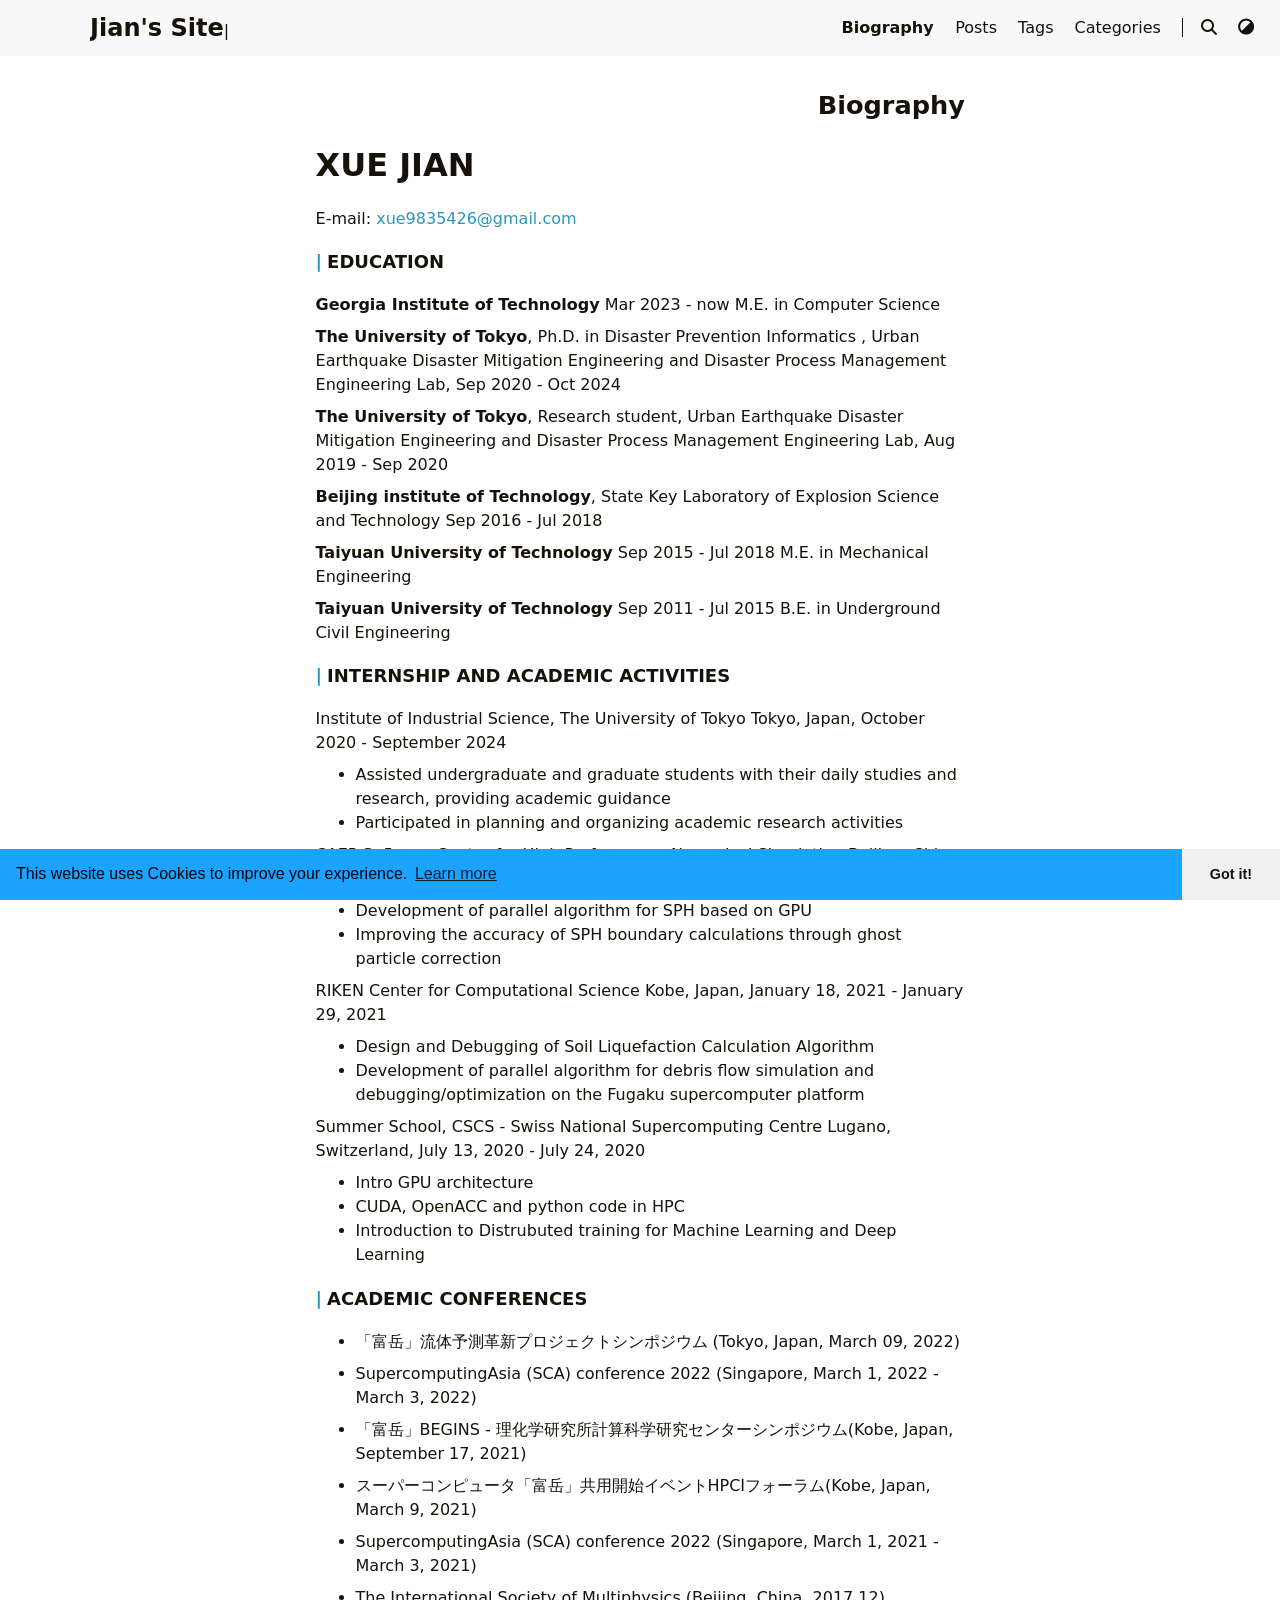
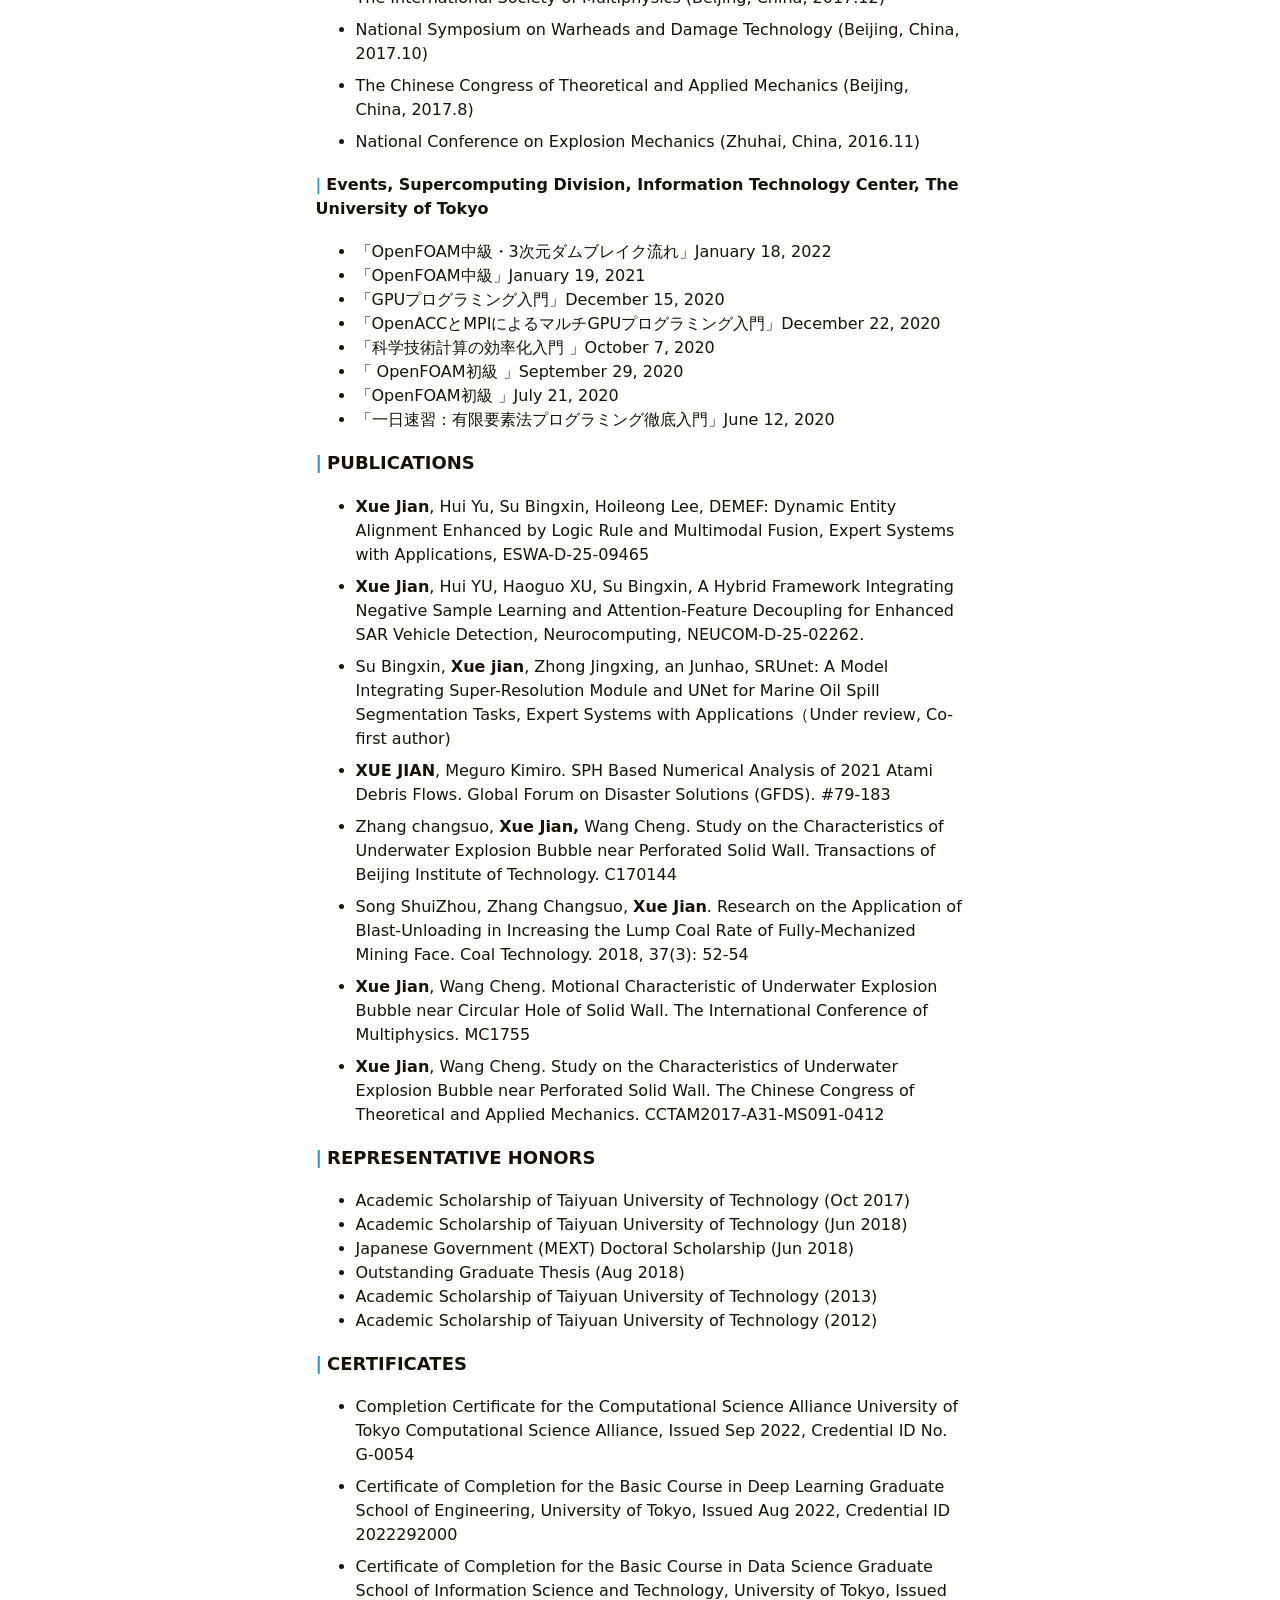
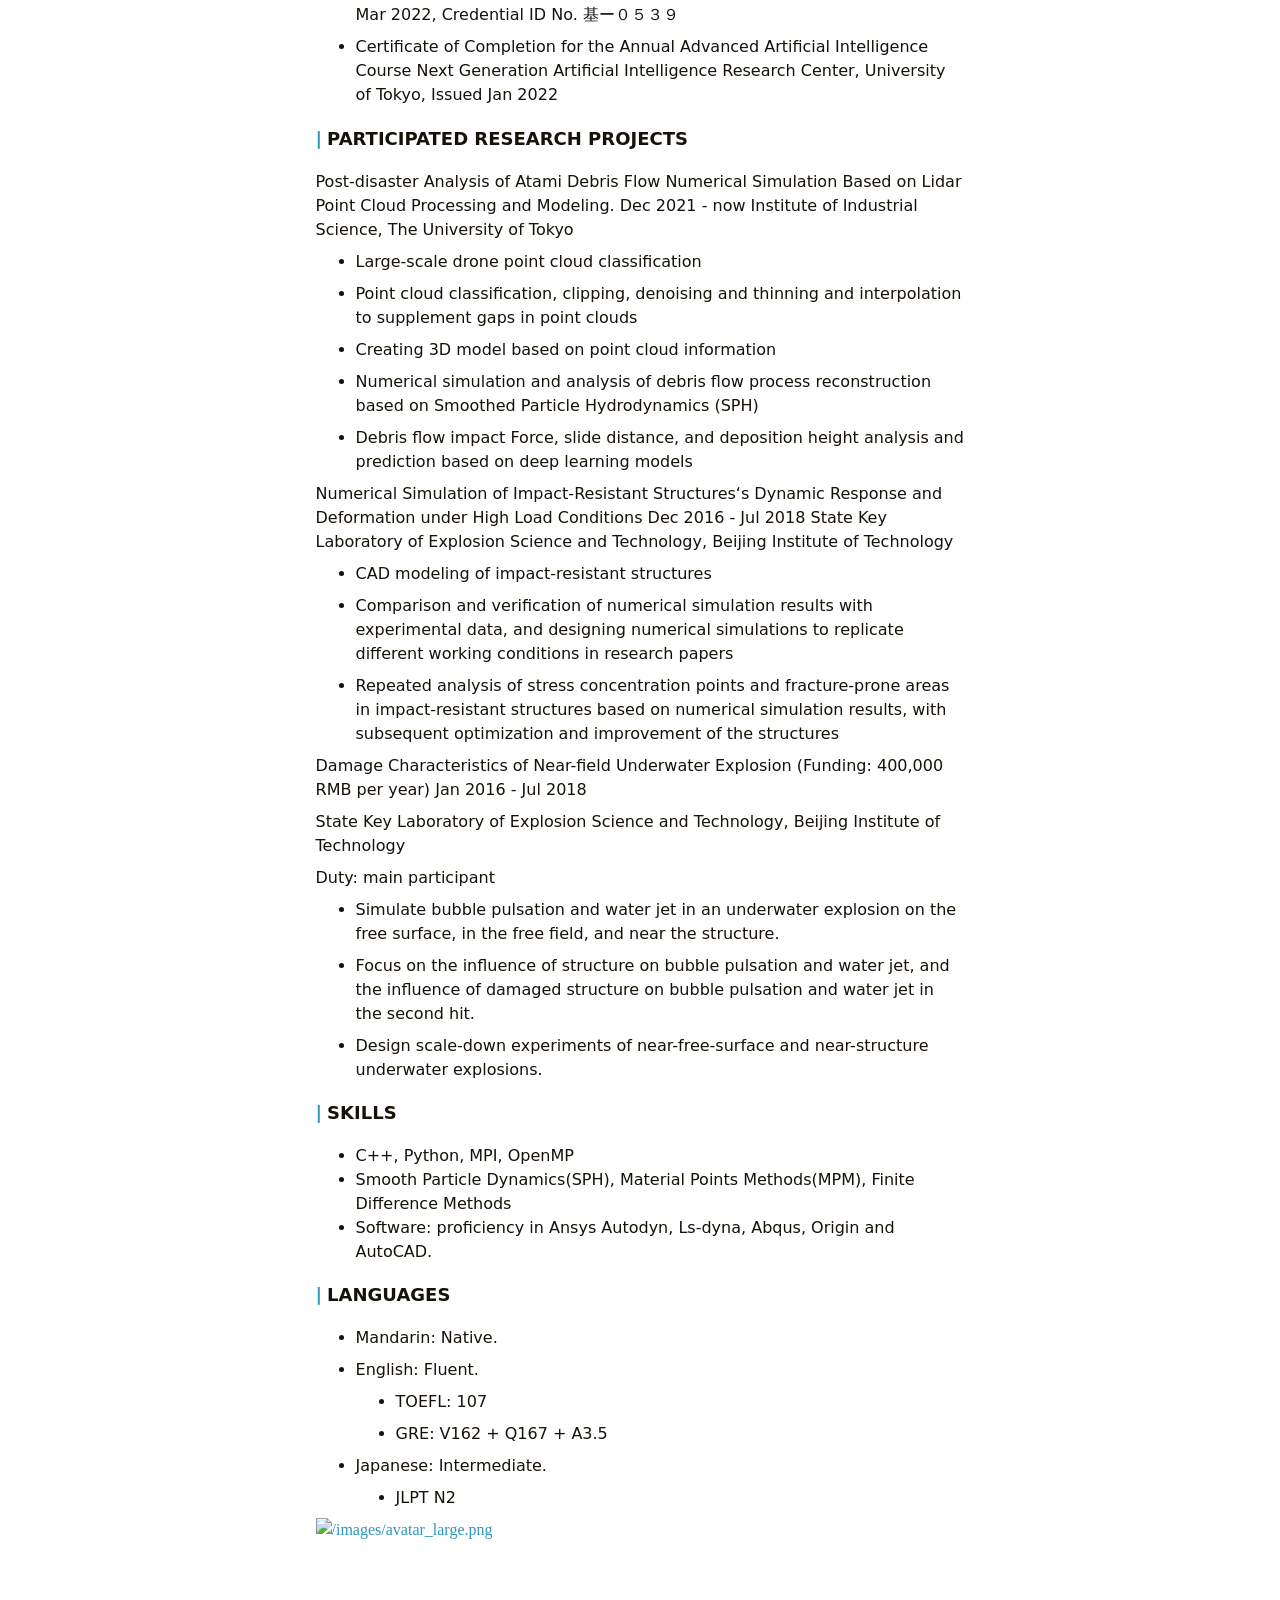
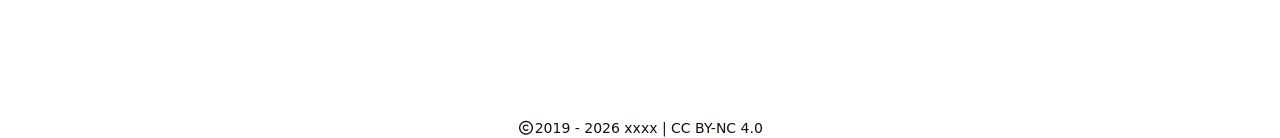
==== commit 73d5a7f4: "Revert liquid glass effect: restore original theme header - Remove custom layouts/partials/header.ht" ====
--- a/biography/index.html
+++ b/biography/index.html
@@ -63,24 +63,7 @@
           query.addEventListener('change', applyTheme);
         </script>
 
-        <div id="mask"></div><div class="wrapper"><svg style="position:absolute;width:0;height:0;" aria-hidden="true">
-  <filter id="glass-refraction" x="-50%" y="-50%" width="200%" height="200%"><feTurbulence
-      type="fractalNoise"
-      baseFrequency="0.004"
-      numOctaves="5"
-      seed="7"
-      result="noise" /><feDisplacementMap
-      in="SourceGraphic"
-      in2="noise"
-      scale="18"
-      xChannelSelector="R"
-      yChannelSelector="G"
-      result="refracted" /><feGaussianBlur
-      in="refracted"
-      stdDeviation="0.5"
-      result="softened" />
-  </filter>
-</svg><header class="desktop" id="header-desktop">
+        <div id="mask"></div><div class="wrapper"><header class="desktop" id="header-desktop">
     <div class="header-wrapper">
         <div class="header-title">
             <a href="/" title="Jian&#39;s Site"><span id="id-1" class="typeit"></span></a>
--- a/css/style.min.css
+++ b/css/style.min.css
@@ -1,3 +1,3 @@
-*,::before,::after{box-sizing:border-box}html{font-family:system-ui, 'Segoe UI', Roboto, Helvetica, Arial, sans-serif, 'Apple Color Emoji', 'Segoe UI Emoji';line-height:1.15;-webkit-text-size-adjust:100%;tab-size:4}body{margin:0}b,strong{font-weight:bolder}code,kbd,samp,pre{font-family:ui-monospace, SFMono-Regular, Consolas, 'Liberation Mono', Menlo, monospace;font-size:1em}small{font-size:80%}sub,sup{font-size:75%;line-height:0;position:relative;vertical-align:baseline}sub{bottom:-0.25em}sup{top:-0.5em}table{border-color:currentcolor}button,input,optgroup,select,textarea{font-family:inherit;font-size:100%;line-height:1.15;margin:0}button,[type='button'],[type='reset'],[type='submit']{-webkit-appearance:button}legend{padding:0}progress{vertical-align:baseline}::-webkit-inner-spin-button,::-webkit-outer-spin-button{height:auto}[type='search']{-webkit-appearance:textfield;outline-offset:-2px}::-webkit-search-decoration{-webkit-appearance:none}::-webkit-file-upload-button{-webkit-appearance:button;font:inherit}summary{display:list-item}@font-face{font-family:Emoji;src:local("Apple Color Emoji"),local("Segoe UI Emoji"),local("Segoe UI Symbol"),local("Noto Color Emoji");unicode-range:U+1F000-1F644, U+203C-3299}:root{--global-font-family: system-ui, -apple-system, Segoe UI, Roboto, Emoji, Helvetica, Arial, sans-serif;--global-font-size: 16px;--global-font-weight: 400;--global-line-height: 1.5rem;--header-height: 3.5rem;--header-title-font-family: system-ui, -apple-system, Segoe UI, Roboto, Emoji, Helvetica, Arial, sans-serif;--header-title-font-size: 1.5rem;--toc-title-font-size: 1.2rem;--toc-content-font-size: .875rem;--code-font-family: "Source Code Pro", Menlo, Monaco, Consolas, "Liberation Mono", "Courier New", monospace;--code-font-size: .875rem}html{font-family:var(--global-font-family);font-weight:var(--global-font-weight);font-display:swap;font-size:var(--global-font-size);line-height:var(--global-line-height);width:100%;scroll-behavior:smooth}html main [id]{scroll-margin-top:calc(var(--header-height) + .5rem)}html h1{line-height:125%}::-webkit-scrollbar{width:.5rem;height:.5rem}::-webkit-scrollbar-thumb{background-color:#87878d}::-webkit-scrollbar-thumb:hover{background-color:#a9a9b3}::selection{background-color:rgba(53,166,247,0.25)}[theme=dark] ::selection{background-color:rgba(50,112,194,0.4)}body{background-color:#fff;color:#161209;word-wrap:break-word;overflow-wrap:break-word;scrollbar-color:auto}body[theme=dark]{color:#a9a9b3;background-color:#292a2d}a,a::before,a::after{text-decoration:none;color:#161209}[theme=dark] a,[theme=dark] a::before,[theme=dark] a::after{color:#a9a9b3}a:active,a:hover{color:#2d96bd}[theme=dark] a:active,[theme=dark] a:hover{color:#fff}#mask{background-repeat:no-repeat;background-position:center;position:fixed;top:0;left:0;width:100%;height:100%;z-index:-1;background-color:rgba(0,0,0,0)}.blur #mask{z-index:100;background-color:rgba(0,0,0,0.25)}img.lazyload,img.lazyloading{-o-object-fit:scale-down;object-fit:scale-down;font-family:"object-fit: scale-down;"}img.lazyloaded{-o-object-fit:contain;object-fit:contain;font-family:"object-fit: contain;"}svg.icon{display:inline-block;width:1.25em;height:1em;text-align:center}svg.icon path{fill:currentColor}img.emoji{height:1em;width:1em;margin:0 .05em 0 .1em;vertical-align:-.1em}.details .details-summary:hover{cursor:pointer}.details i.details-icon{color:#a9a9b3;-webkit-transition:transform 0.2s ease;-moz-transition:transform 0.2s ease;-o-transition:transform 0.2s ease;transition:transform 0.2s ease}[theme=dark] .details i.details-icon{color:#5d5d5f}.details .details-content{max-height:0;overflow-y:hidden;-webkit-transition:max-height 0.8s cubic-bezier(0, 1, 0, 1) -0.1s;-moz-transition:max-height 0.8s cubic-bezier(0, 1, 0, 1) -0.1s;-o-transition:max-height 0.8s cubic-bezier(0, 1, 0, 1) -0.1s;transition:max-height 0.8s cubic-bezier(0, 1, 0, 1) -0.1s}.details.open i.details-icon{-webkit-transform:rotate(90deg);-ms-transform:rotate(90deg);-o-transform:rotate(90deg);transform:rotate(90deg)}.details.open .details-content{max-height:10000px;-webkit-transition:max-height 0.8s cubic-bezier(0.5, 0, 1, 0) 0s;-moz-transition:max-height 0.8s cubic-bezier(0.5, 0, 1, 0) 0s;-o-transition:max-height 0.8s cubic-bezier(0.5, 0, 1, 0) 0s;transition:max-height 0.8s cubic-bezier(0.5, 0, 1, 0) 0s}#fixed-buttons{display:none}#fixed-buttons-hidden{display:none}.fixed-button{display:block;z-index:100;position:fixed;right:1.5rem;bottom:1.5rem;font-size:1rem;line-height:1.3rem;padding:.6rem .6rem;color:#a9a9b3;background:#f8f8f8;-webkit-border-radius:2rem;-moz-border-radius:2rem;border-radius:2rem;-webkit-transition:color 0.4s ease;-moz-transition:color 0.4s ease;-o-transition:color 0.4s ease;transition:color 0.4s ease}.blur .fixed-button{-webkit-filter:blur(1.5px);filter:blur(1.5px)}.fixed-button:hover,.fixed-button:active{color:#161209;cursor:pointer}.fixed-button:active,.fixed-button:focus,.fixed-button:hover{outline:none}[theme=dark] .fixed-button{color:#5d5d5f;background:#252627}[theme=dark] .fixed-button:hover,[theme=dark] .fixed-button:active{color:#a9a9b3}.fixed-button:nth-last-of-type(1){bottom:1.5rem}.fixed-button:nth-last-of-type(2){bottom:4.5rem}.fixed-button:nth-last-of-type(3){bottom:7.5rem}.cc-window.cc-banner .cc-btn{color:#161209}.cc-window.cc-banner .cc-btn:hover,.cc-window.cc-banner .cc-btn:focus{background-color:#ccc}[theme=dark] .cc-window.cc-banner .cc-btn{color:#161209}[theme=dark] .cc-window.cc-banner .cc-btn:hover,[theme=dark] .cc-window.cc-banner .cc-btn:focus{background-color:#fff}.wrapper{display:flex;flex-direction:column;min-height:100vh;width:100%}.wrapper main{flex:1 0 auto}.wrapper main .container{padding:0 1rem}.page{position:relative;max-width:1080px;width:64%;margin:0 auto}[data-header-desktop] .page{padding-top:var(--header-height)}[data-header-desktop=normal] .page{padding-top:0}.blur .page{-webkit-filter:blur(1.5px);filter:blur(1.5px)}.toc .toc-title{font-size:var(--toc-title-font-size);font-weight:bold;text-transform:uppercase}.toc .toc-content{font-size:var(--toc-content-font-size)}.toc .toc-content ul{text-indent:-0.85rem;padding-left:.8rem;list-style:none}.toc .toc-content ul a:first-child::before{content:"|";font-weight:bolder;margin-right:.5rem;color:#2d96bd}[theme=dark] .toc .toc-content ul a:first-child::before{color:#55bde2}.toc .toc-content ul ul{padding-left:1.5rem}.toc ruby{background:#f5f5f5}.toc ruby rt{color:#a9a9b3}[theme=dark] .toc ruby{background:#272C34}[theme=dark] .toc ruby rt{color:#5d5d5f}#toc-auto{display:block;position:absolute;width:10000px;max-width:0;padding:0 .8rem;border-left:4px solid #f0f0f0;word-wrap:break-word;overflow-wrap:break-word;box-sizing:border-box;top:10rem;left:0;visibility:hidden}[data-header-desktop=normal] #toc-auto{top:5rem}.blur #toc-auto{-webkit-filter:blur(1.5px);filter:blur(1.5px)}[theme=dark] #toc-auto{border-left-color:#363636}#toc-auto .toc-title{margin:.8rem 0}#toc-auto .toc-content.always-active ul{display:block}#toc-auto .toc-content>nav>ul{margin:.625rem 0}#toc-auto .toc-content ul ul{display:none}#toc-auto .toc-content ul .has-active>ul{display:block}#toc-auto .toc-content a.active{font-weight:bold;color:#2d96bd}[theme=dark] #toc-auto .toc-content a.active{color:#55bde2}#toc-auto .toc-content a.active::before{color:#ef3982}[theme=dark] #toc-auto .toc-content a.active::before{color:#bdebfc}#toc-static{display:none;margin:.8rem 0}#toc-static[data-kept=true]{display:block}#toc-static .toc-title{display:flex;justify-content:space-between;line-height:2em;padding:0 .75rem;background:#e6e6e6}[theme=dark] #toc-static .toc-title{background:#1a1d23}#toc-static .toc-content{background-color:#f5f5f5}#toc-static .toc-content>nav>ul{margin:0;padding:.4rem 1rem .4rem 1.8rem}[theme=dark] #toc-static .toc-content{background-color:#272C34}#toc-static.open .toc-title{background:#ededed}[theme=dark] #toc-static.open .toc-title{background:#20252b}.single .single-title{margin:2rem 0 .5rem;font-size:1.6rem;font-weight:bold;line-height:140%}.single .single-subtitle{margin:.5rem 0;font-size:1.2rem;font-weight:normal;line-height:100%}.single .post-meta{font-size:.875rem;color:#a9a9b3}.single .post-meta span{display:inline-block}[theme=dark] .single .post-meta{color:#5d5d5f}.single .post-meta a,.single .post-meta a::before,.single .post-meta a::after{text-decoration:none;color:#2d96bd}[theme=dark] .single .post-meta a,[theme=dark] .single .post-meta a::before,[theme=dark] .single .post-meta a::after{color:#a9a9b3}.single .post-meta a:active,.single .post-meta a:hover{color:#ef3982}[theme=dark] .single .post-meta a:active,[theme=dark] .single .post-meta a:hover{color:#fff}.single .post-meta .author{font-size:1.05rem}.single .featured-image{margin:.5rem 0 1rem 0}.single .featured-image img{display:block;max-width:100%;height:auto;margin:0 auto;overflow:hidden}.single .featured-image img.lazyloaded{width:100%}.single .content>h2{font-size:1.5rem}.single .content>h2 code{font-size:1.25rem}.single .content>h3{font-size:1.375rem}.single .content>h3 code{font-size:1.125rem}.single .content>h4{font-size:1.25rem}.single .content>h4 code{font-size:1rem}.single .content>h5{font-size:1.125rem}.single .content>h6{font-size:1rem}.single .content h2,.single .content h3,.single .content h4,.single .content h5,.single .content h6{font-weight:bold;margin:1.2rem 0}[theme=dark] .single .content h2,[theme=dark] .single .content h3,[theme=dark] .single .content h4,[theme=dark] .single .content h5,[theme=dark] .single .content h6{font-weight:bolder}.single .content>h2>.header-mark::before,.single .content>h3>.header-mark::before,.single .content>h4>.header-mark::before,.single .content>h5>.header-mark::before,.single .content>h6>.header-mark::before{content:"|";margin-right:.3125rem;color:#2d96bd}[theme=dark] .single .content>h2>.header-mark::before,[theme=dark] .single .content>h3>.header-mark::before,[theme=dark] .single .content>h4>.header-mark::before,[theme=dark] .single .content>h5>.header-mark::before,[theme=dark] .single .content>h6>.header-mark::before{color:#55bde2}.single .content>h2>.header-mark::before{content:"#"}.single .content p{margin:.5rem 0}.single .content b,.single .content strong{font-weight:bold}[theme=dark] .single .content b,[theme=dark] .single .content strong{color:#ddd}.single .content a,.single .content a::before,.single .content a::after{text-decoration:none;color:#2d96bd}[theme=dark] .single .content a,[theme=dark] .single .content a::before,[theme=dark] .single .content a::after{color:#55bde2}.single .content a:active,.single .content a:hover{color:#ef3982}[theme=dark] .single .content a:active,[theme=dark] .single .content a:hover{color:#bdebfc}.single .content a{word-wrap:break-word;overflow-wrap:break-word}[theme=dark] .single .content a b,[theme=dark] .single .content a strong{color:#55bde2}.single .content [theme=dark] a:hover b,.single .content [theme=dark] a:hover strong{color:#bdebfc}.single .content ul,.single .content ol{margin:.5rem 0;padding-left:2.5rem}.single .content ul{list-style-type:disc}.single .content ruby{background:#f5f5f5}.single .content ruby rt{color:#a9a9b3}[theme=dark] .single .content ruby{background:#272C34}[theme=dark] .single .content ruby rt{color:#5d5d5f}.single .content table{width:100%;max-width:100%;margin:.625rem 0;border-spacing:0;background:#fff;border-collapse:collapse;overflow-x:auto}.single .content table::-webkit-scrollbar{background-color:#fff}[theme=dark] .single .content table::-webkit-scrollbar{background-color:#272c34}[theme=dark] .single .content table{background:#272c34}.single .content table thead{background:#ededed}[theme=dark] .single .content table thead{background-color:#20252b}.single .content table th,.single .content table td{padding:.3rem 1rem;border:1px solid #e8e8e8}[theme=dark] .single .content table th,[theme=dark] .single .content table td{border-color:#1c2025}.single .content img{max-width:100%;min-height:1em;height:auto}.single .content figure{margin:.5rem;text-align:center}.single .content figure .image-caption:not(:empty){min-width:20%;max-width:80%;display:inline-block;padding:.5rem;margin:0 auto;font-size:.875rem;color:#969696}.single .content figure img{display:block;height:auto;margin:0 auto;overflow:hidden}.single .content blockquote{display:block;border-left:0.5rem solid #6bd6fd;background-color:rgba(107,214,253,0.2);padding:.25rem .75rem;margin:1rem 0}[theme=dark] .single .content blockquote{border-left-color:#59c5ec;background-color:rgba(89,197,236,0.2)}.single .content .footnotes{color:#a9a9b3}[theme=dark] .single .content .footnotes{color:#5d5d5f}.single .content .footnotes p{margin:.25rem 0}.single .content code{display:inline-block;max-width:100%;padding:0 .4rem;word-wrap:break-word;overflow-wrap:break-word;-webkit-line-break:anywhere;-ms-line-break:anywhere;line-break:anywhere;font-size:var(--code-font-size);font-family:var(--code-font-family);color:#E74C3C}[theme=dark] .single .content code{color:#E5BF78}.single .content pre{margin:0;padding:8px;-moz-tab-size:4;-o-tab-size:4;tab-size:4}.single .content pre code{padding:0}.single .content pre img{min-height:1em;max-height:1.2em;vertical-align:text-bottom}.single .content code,.single .content pre{background:#f5f5f5}[theme=dark] .single .content code,[theme=dark] .single .content pre{background:#272C34}.single .content .code-block{line-height:1.25rem;margin:.5rem 0}.single .content .code-block .code-header{display:flex;justify-content:space-between;align-items:center;box-sizing:border-box;width:100%;font-family:var(--global-font-family);font-weight:bold;color:#9c9c9c;background:#e1e1e1}[theme=dark] .single .content .code-block .code-header{color:#b1b0b0;background:#1a1d23}.single .content .code-block .code-header:hover{cursor:pointer}.single .content .code-block .code-header .code-title{width:100%;padding:.4rem}.single .content .code-block .code-header .code-title::after{padding-left:.2rem;content:"Code"}.single .content .code-block .code-header.language-bash .code-title::after{content:"Bash"}.single .content .code-block .code-header.language-c .code-title::after{content:"C"}.single .content .code-block .code-header.language-cs .code-title::after{content:"C#"}.single .content .code-block .code-header.language-cpp .code-title::after{content:"C++"}.single .content .code-block .code-header.language-clojure .code-title::after{content:"Clojure"}.single .content .code-block .code-header.language-coffeescript .code-title::after{content:"CoffeeScript"}.single .content .code-block .code-header.language-css .code-title::after{content:"CSS"}.single .content .code-block .code-header.language-dart .code-title::after{content:"Dart"}.single .content .code-block .code-header.language-diff .code-title::after{content:"Diff"}.single .content .code-block .code-header.language-erlang .code-title::after{content:"Erlang"}.single .content .code-block .code-header.language-go .code-title::after{content:"Go"}.single .content .code-block .code-header.language-go-html-template .code-title::after{content:"Go HTML Template"}.single .content .code-block .code-header.language-groovy .code-title::after{content:"Groovy"}.single .content .code-block .code-header.language-haskell .code-title::after{content:"Haskell"}.single .content .code-block .code-header.language-html .code-title::after{content:"HTML"}.single .content .code-block .code-header.language-http .code-title::after{content:"HTTP"}.single .content .code-block .code-header.language-xml .code-title::after{content:"XML"}.single .content .code-block .code-header.language-java .code-title::after{content:"Java"}.single .content .code-block .code-header.language-js .code-title::after{content:"JavaScript"}.single .content .code-block .code-header.language-javascript .code-title::after{content:"JavaScript"}.single .content .code-block .code-header.language-json .code-title::after{content:"JSON"}.single .content .code-block .code-header.language-kotlin .code-title::after{content:"Kotlin"}.single .content .code-block .code-header.language-latex .code-title::after{content:"LaTeX"}.single .content .code-block .code-header.language-less .code-title::after{content:"Less"}.single .content .code-block .code-header.language-lisp .code-title::after{content:"Lisp"}.single .content .code-block .code-header.language-lua .code-title::after{content:"Lua"}.single .content .code-block .code-header.language-makefile .code-title::after{content:"Makefile"}.single .content .code-block .code-header.language-markdown .code-title::after{content:"Markdown"}.single .content .code-block .code-header.language-matlab .code-title::after{content:"Matlab"}.single .content .code-block .code-header.language-objectivec .code-title::after{content:"Objective-C"}.single .content .code-block .code-header.language-php .code-title::after{content:"PHP"}.single .content .code-block .code-header.language-perl .code-title::after{content:"Perl"}.single .content .code-block .code-header.language-powershell .code-title::after{content:"PowerShell"}.single .content .code-block .code-header.language-posh .code-title::after{content:"PowerShell"}.single .content .code-block .code-header.language-puppet .code-title::after{content:"Puppet"}.single .content .code-block .code-header.language-pwsh .code-title::after{content:"PowerShell"}.single .content .code-block .code-header.language-python .code-title::after{content:"Python"}.single .content .code-block .code-header.language-r .code-title::after{content:"R"}.single .content .code-block .code-header.language-ruby .code-title::after{content:"Ruby"}.single .content .code-block .code-header.language-rust .code-title::after{content:"Rust"}.single .content .code-block .code-header.language-scala .code-title::after{content:"Scala"}.single .content .code-block .code-header.language-scss .code-title::after{content:"Scss"}.single .content .code-block .code-header.language-shell .code-title::after{content:"Shell"}.single .content .code-block .code-header.language-sql .code-title::after{content:"SQL"}.single .content .code-block .code-header.language-swift .code-title::after{content:"Swift"}.single .content .code-block .code-header.language-tex .code-title::after{content:"TeX"}.single .content .code-block .code-header.language-toml .code-title::after{content:"TOML"}.single .content .code-block .code-header.language-ts .code-title::after{content:"TypeScript"}.single .content .code-block .code-header.language-typescript .code-title::after{content:"TypeScript"}.single .content .code-block .code-header.language-vue .code-title::after{content:"Vue"}.single .content .code-block .code-header.language-yml .code-title::after{content:"YAML"}.single .content .code-block .code-header.language-yaml .code-title::after{content:"YAML"}.single .content .code-block .code-header .arrow{padding:0 .2rem;-webkit-transition:transform 0.2s ease;-moz-transition:transform 0.2s ease;-o-transition:transform 0.2s ease;transition:transform 0.2s ease}.single .content .code-block .code-header .ellipses{padding:.4rem}.single .content .code-block .code-header .copy{display:none;padding:.4rem}.single .content .code-block .code-header .copy:hover{cursor:pointer;color:#2d96bd}[theme=dark] .single .content .code-block .code-header .copy:hover{color:#fff}.single .content .code-block .highlight{position:relative;max-height:0;overflow-y:hidden;-webkit-transition:max-height 0.8s cubic-bezier(0, 1, 0, 1) -0.1s;-moz-transition:max-height 0.8s cubic-bezier(0, 1, 0, 1) -0.1s;-o-transition:max-height 0.8s cubic-bezier(0, 1, 0, 1) -0.1s;transition:max-height 0.8s cubic-bezier(0, 1, 0, 1) -0.1s;background:#f5f5f5}[theme=dark] .single .content .code-block .highlight{background:#272C34}.single .content .code-block .highlight .hl{background-color:#dcdcdc}[theme=dark] .single .content .code-block .highlight .hl{background-color:#1c2025}.single .content .code-block .highlight code{min-width:100%}.single .content .code-block .highlight code span.line{display:block;min-width:100%}.single .content .code-block .highlight .c,.single .content .code-block .highlight .ch,.single .content .code-block .highlight .cm,.single .content .code-block .highlight .c1,.single .content .code-block .highlight .cs,.single .content .code-block .highlight .cp,.single .content .code-block .highlight .cpf{font-style:italic}.single .content .code-block .highlight .gl{text-decoration:underline}.single .content .code-block .highlight .p{color:#a9a9b3}.single .content .code-block .highlight .k{color:#b501a9}.single .content .code-block .highlight .kc{color:#b501a9}.single .content .code-block .highlight .kd{color:#b501a9}.single .content .code-block .highlight .kn{color:#b501a9}.single .content .code-block .highlight .kp{color:#b501a9}.single .content .code-block .highlight .kr{color:#b501a9}.single .content .code-block .highlight .kt{color:#b501a9}.single .content .code-block .highlight .n{color:#333}.single .content .code-block .highlight .na{color:#2b77fa}.single .content .code-block .highlight .nb{color:#f74840}.single .content .code-block .highlight .bp{color:#f74840}.single .content .code-block .highlight .nc{color:#cb8100}.single .content .code-block .highlight .no{color:#2b77fa}.single .content .code-block .highlight .nd{color:#0086c1}.single .content .code-block .highlight .ni{color:#2b77fa}.single .content .code-block .highlight .ne{color:#2b77fa}.single .content .code-block .highlight .nf{color:#2b77fa}.single .content .code-block .highlight .fm{color:#1ccad6}.single .content .code-block .highlight .nl{color:#2b77fa}.single .content .code-block .highlight .nn{color:#2b77fa}.single .content .code-block .highlight .nx{color:#333}.single .content .code-block .highlight .py{color:#2b77fa}.single .content .code-block .highlight .nt{color:#2b77fa}.single .content .code-block .highlight .nv{color:#2b77fa}.single .content .code-block .highlight .vc{color:#2b77fa}.single .content .code-block .highlight .vg{color:#2b77fa}.single .content .code-block .highlight .vi{color:#2b77fa}.single .content .code-block .highlight .vm{color:#2b77fa}.single .content .code-block .highlight .l{color:#2aa198}.single .content .code-block .highlight .ld{color:#2aa198}.single .content .code-block .highlight .s{color:#24a443}.single .content .code-block .highlight .sa{color:#24a443}.single .content .code-block .highlight .sb{color:#24a443}.single .content .code-block .highlight .sc{color:#24a443}.single .content .code-block .highlight .dl{color:#24a443}.single .content .code-block .highlight .sd{color:#24a443}.single .content .code-block .highlight .s2{color:#24a443}.single .content .code-block .highlight .se{color:#24a443}.single .content .code-block .highlight .sh{color:#24a443}.single .content .code-block .highlight .si{color:#24a443}.single .content .code-block .highlight .sx{color:#24a443}.single .content .code-block .highlight .sr{color:#24a443}.single .content .code-block .highlight .s1{color:#24a443}.single .content .code-block .highlight .ss{color:#24a443}.single .content .code-block .highlight .m{color:#e2893c}.single .content .code-block .highlight .mb{color:#e2893c}.single .content .code-block .highlight .mf{color:#e2893c}.single .content .code-block .highlight .mh{color:#e2893c}.single .content .code-block .highlight .mi{color:#e2893c}.single .content .code-block .highlight .il{color:#e2893c}.single .content .code-block .highlight .mo{color:#e2893c}.single .content .code-block .highlight .o{color:#f19b04}.single .content .code-block .highlight .ow{color:#b501a9}.single .content .code-block .highlight .c{color:#a0a1a8}.single .content .code-block .highlight .ch{color:#a0a1a8}.single .content .code-block .highlight .cm{color:#a0a1a8}.single .content .code-block .highlight .c1{color:#a0a1a8}.single .content .code-block .highlight .cs{color:#a0a1a8}.single .content .code-block .highlight .cp{color:#a0a1a8}.single .content .code-block .highlight .cpf{color:#a0a1a8}.single .content .code-block .highlight .g{color:#e72d40}.single .content .code-block .highlight .gd{color:#e72d40}.single .content .code-block .highlight .ge{color:#e72d40}.single .content .code-block .highlight .gr{color:#e72d40}.single .content .code-block .highlight .gh{color:#e72d40}.single .content .code-block .highlight .gi{color:#e72d40}.single .content .code-block .highlight .go{color:#e72d40}.single .content .code-block .highlight .gp{color:#e72d40}.single .content .code-block .highlight .gs{color:#e72d40}.single .content .code-block .highlight .gu{color:#e72d40}.single .content .code-block .highlight .gt{color:#e72d40}.single .content .code-block .highlight .w{color:#bbb}[theme=dark] .single .content .code-block .highlight .p{color:#a9a9b3}[theme=dark] .single .content .code-block .highlight .k{color:#d371e3}[theme=dark] .single .content .code-block .highlight .kc{color:#d371e3}[theme=dark] .single .content .code-block .highlight .kd{color:#d371e3}[theme=dark] .single .content .code-block .highlight .kn{color:#d371e3}[theme=dark] .single .content .code-block .highlight .kp{color:#d371e3}[theme=dark] .single .content .code-block .highlight .kr{color:#d371e3}[theme=dark] .single .content .code-block .highlight .kt{color:#d371e3}[theme=dark] .single .content .code-block .highlight .n{color:#a9b2c0}[theme=dark] .single .content .code-block .highlight .na{color:#41b0f5}[theme=dark] .single .content .code-block .highlight .nb{color:#19b9c4}[theme=dark] .single .content .code-block .highlight .bp{color:#ecbf6f}[theme=dark] .single .content .code-block .highlight .nc{color:#ecbf6f}[theme=dark] .single .content .code-block .highlight .no{color:#41b0f5}[theme=dark] .single .content .code-block .highlight .nd{color:#ecbf6f}[theme=dark] .single .content .code-block .highlight .ni{color:#41b0f5}[theme=dark] .single .content .code-block .highlight .ne{color:#41b0f5}[theme=dark] .single .content .code-block .highlight .nf{color:#41b0f5}[theme=dark] .single .content .code-block .highlight .fm{color:#19b9c4}[theme=dark] .single .content .code-block .highlight .nl{color:#41b0f5}[theme=dark] .single .content .code-block .highlight .nn{color:#41b0f5}[theme=dark] .single .content .code-block .highlight .nx{color:#a9a9b3}[theme=dark] .single .content .code-block .highlight .py{color:#41b0f5}[theme=dark] .single .content .code-block .highlight .nt{color:#41b0f5}[theme=dark] .single .content .code-block .highlight .nv{color:#41b0f5}[theme=dark] .single .content .code-block .highlight .vc{color:#41b0f5}[theme=dark] .single .content .code-block .highlight .vg{color:#41b0f5}[theme=dark] .single .content .code-block .highlight .vi{color:#41b0f5}[theme=dark] .single .content .code-block .highlight .vm{color:#41b0f5}[theme=dark] .single .content .code-block .highlight .l{color:#2aa198}[theme=dark] .single .content .code-block .highlight .ld{color:#2aa198}[theme=dark] .single .content .code-block .highlight .s{color:#8cc570}[theme=dark] .single .content .code-block .highlight .sa{color:#8cc570}[theme=dark] .single .content .code-block .highlight .sb{color:#8cc570}[theme=dark] .single .content .code-block .highlight .sc{color:#8cc570}[theme=dark] .single .content .code-block .highlight .dl{color:#8cc570}[theme=dark] .single .content .code-block .highlight .sd{color:#8cc570}[theme=dark] .single .content .code-block .highlight .s2{color:#8cc570}[theme=dark] .single .content .code-block .highlight .se{color:#8cc570}[theme=dark] .single .content .code-block .highlight .sh{color:#8cc570}[theme=dark] .single .content .code-block .highlight .si{color:#8cc570}[theme=dark] .single .content .code-block .highlight .sx{color:#8cc570}[theme=dark] .single .content .code-block .highlight .sr{color:#8cc570}[theme=dark] .single .content .code-block .highlight .s1{color:#8cc570}[theme=dark] .single .content .code-block .highlight .ss{color:#8cc570}[theme=dark] .single .content .code-block .highlight .m{color:#db985c}[theme=dark] .single .content .code-block .highlight .mb{color:#db985c}[theme=dark] .single .content .code-block .highlight .mf{color:#db985c}[theme=dark] .single .content .code-block .highlight .mh{color:#db985c}[theme=dark] .single .content .code-block .highlight .mi{color:#db985c}[theme=dark] .single .content .code-block .highlight .il{color:#db985c}[theme=dark] .single .content .code-block .highlight .mo{color:#db985c}[theme=dark] .single .content .code-block .highlight .o{color:#ecbf6f}[theme=dark] .single .content .code-block .highlight .ow{color:#d371e3}[theme=dark] .single .content .code-block .highlight .c{color:#7e848f}[theme=dark] .single .content .code-block .highlight .ch{color:#7e848f}[theme=dark] .single .content .code-block .highlight .cm{color:#7e848f}[theme=dark] .single .content .code-block .highlight .c1{color:#7e848f}[theme=dark] .single .content .code-block .highlight .cs{color:#7e848f}[theme=dark] .single .content .code-block .highlight .cp{color:#7e848f}[theme=dark] .single .content .code-block .highlight .cpf{color:#7e848f}[theme=dark] .single .content .code-block .highlight .g{color:#f16372}[theme=dark] .single .content .code-block .highlight .gd{color:#f16372}[theme=dark] .single .content .code-block .highlight .ge{color:#f16372}[theme=dark] .single .content .code-block .highlight .gr{color:#f16372}[theme=dark] .single .content .code-block .highlight .gh{color:#f16372}[theme=dark] .single .content .code-block .highlight .gi{color:#f16372}[theme=dark] .single .content .code-block .highlight .go{color:#f16372}[theme=dark] .single .content .code-block .highlight .gp{color:#f16372}[theme=dark] .single .content .code-block .highlight .gs{color:#f16372}[theme=dark] .single .content .code-block .highlight .gu{color:#f16372}[theme=dark] .single .content .code-block .highlight .gt{color:#f16372}[theme=dark] .single .content .code-block .highlight .w{color:#bbb}.single .content .code-block.open .code-header{background:#ededed}[theme=dark] .single .content .code-block.open .code-header{background:#20252b}.single .content .code-block.open .code-header .arrow{-webkit-transform:rotate(90deg);-ms-transform:rotate(90deg);-o-transform:rotate(90deg);transform:rotate(90deg)}.single .content .code-block.open .code-header .ellipses{display:none}.single .content .code-block.open .code-header .copy{display:inline}.single .content .code-block.open .highlight{max-height:20000px;-webkit-transition:max-height 0.8s cubic-bezier(0.5, 0, 1, 0) 0s;-moz-transition:max-height 0.8s cubic-bezier(0.5, 0, 1, 0) 0s;-o-transition:max-height 0.8s cubic-bezier(0.5, 0, 1, 0) 0s;transition:max-height 0.8s cubic-bezier(0.5, 0, 1, 0) 0s}.single .content .code-block:not(.open) ::-webkit-scrollbar{height:0}.single .content .code-block.code-line-numbers span.line::before{display:inline-block;counter-increment:code-block;content:counter(code-block);min-width:4ch;text-align:right;text-wrap:nowrap;box-sizing:border-box;border-width:0;margin-right:1rem;color:#9c9c9c}[theme=dark] .single .content .code-block.code-line-numbers span.line::before{color:#b1b0b0}.single .content .gist{font-family:var(--code-font-family);font-size:var(--code-font-size)}.single .content .gist table,.single .content .gist table thead,.single .content .gist table tr,.single .content .gist table td{margin:0;padding:0;border:none}.single .content .gist .gist-file,.single .content .gist .gist-data,.single .content .gist .gist-meta{border:none}.single .content .gist .gist-meta{padding:.4rem .8rem;background-color:#e8e8e8}.single .content .gist .gist-meta a,.single .content .gist .gist-meta a::before,.single .content .gist .gist-meta a::after{text-decoration:none;color:#2d96bd}[theme=dark] .single .content .gist .gist-meta a,[theme=dark] .single .content .gist .gist-meta a::before,[theme=dark] .single .content .gist .gist-meta a::after{color:#55bde2}.single .content .gist .gist-meta a:active,.single .content .gist .gist-meta a:hover{color:#ef3982}[theme=dark] .single .content .gist .gist-meta a:active,[theme=dark] .single .content .gist .gist-meta a:hover{color:#bdebfc}[theme=dark] .single .content .gist .gist-meta{background-color:#1c2025}[theme=dark] .single .content .gist .highlight{background:#141414}[theme=dark] .single .content .gist .blob-num,[theme=dark] .single .content .gist .blob-code-inner,[theme=dark] .single .content .gist .highlight,[theme=dark] .single .content .gist .pl-enm,[theme=dark] .single .content .gist .pl-ko,[theme=dark] .single .content .gist .pl-mo,[theme=dark] .single .content .gist .pl-mp1 .pl-sf,[theme=dark] .single .content .gist .pl-ms,[theme=dark] .single .content .gist .pl-pdc1,[theme=dark] .single .content .gist .pl-scp,[theme=dark] .single .content .gist .pl-smc,[theme=dark] .single .content .gist .pl-som,[theme=dark] .single .content .gist .pl-va,[theme=dark] .single .content .gist .pl-vpf,[theme=dark] .single .content .gist .pl-vpu,[theme=dark] .single .content .gist .pl-mdr{color:#aab1bf}[theme=dark] .single .content .gist .pl-mb,[theme=dark] .single .content .gist .pl-pdb{font-weight:700}[theme=dark] .single .content .gist .pl-c,[theme=dark] .single .content .gist .pl-c span,[theme=dark] .single .content .gist .pl-pdc{color:#5b6270;font-style:italic}[theme=dark] .single .content .gist .pl-sr .pl-cce{color:#56b5c2;font-weight:400}[theme=dark] .single .content .gist .pl-ef,[theme=dark] .single .content .gist .pl-en,[theme=dark] .single .content .gist .pl-enf,[theme=dark] .single .content .gist .pl-eoai,[theme=dark] .single .content .gist .pl-kos,[theme=dark] .single .content .gist .pl-mh .pl-pdh,[theme=dark] .single .content .gist .pl-mr{color:#61afef}[theme=dark] .single .content .gist .pl-ens,[theme=dark] .single .content .gist .pl-vi{color:#be5046}[theme=dark] .single .content .gist .pl-enti,[theme=dark] .single .content .gist .pl-mai .pl-sf,[theme=dark] .single .content .gist .pl-ml,[theme=dark] .single .content .gist .pl-sf,[theme=dark] .single .content .gist .pl-sr,[theme=dark] .single .content .gist .pl-sr .pl-sra,[theme=dark] .single .content .gist .pl-src,[theme=dark] .single .content .gist .pl-st,[theme=dark] .single .content .gist .pl-vo{color:#56b5c2}[theme=dark] .single .content .gist .pl-eoi,[theme=dark] .single .content .gist .pl-mri,[theme=dark] .single .content .gist .pl-pds,[theme=dark] .single .content .gist .pl-pse .pl-s1,[theme=dark] .single .content .gist .pl-s,[theme=dark] .single .content .gist .pl-s1{color:#97c279}[theme=dark] .single .content .gist .pl-k,[theme=dark] .single .content .gist .pl-kolp,[theme=dark] .single .content .gist .pl-mc,[theme=dark] .single .content .gist .pl-pde{color:#c578dd}[theme=dark] .single .content .gist .pl-mi,[theme=dark] .single .content .gist .pl-pdi{color:#c578dd;font-style:italic}[theme=dark] .single .content .gist .pl-mp,[theme=dark] .single .content .gist .pl-stp{color:#818896}[theme=dark] .single .content .gist .pl-mdh,[theme=dark] .single .content .gist .pl-mdi,[theme=dark] .single .content .gist .pl-mdr{font-weight:400}[theme=dark] .single .content .gist .pl-mdht,[theme=dark] .single .content .gist .pl-mi1{color:#97c279;background:#020}[theme=dark] .single .content .gist .pl-md,[theme=dark] .single .content .gist .pl-mdhf{color:#df6b75;background:#200}[theme=dark] .single .content .gist .pl-corl{color:#df6b75;text-decoration:underline}[theme=dark] .single .content .gist .pl-ib{background:#df6b75}[theme=dark] .single .content .gist .pl-ii{background:#e0c184;color:#fff}[theme=dark] .single .content .gist .pl-iu{background:#e05151}[theme=dark] .single .content .gist .pl-ms1{color:#aab1bf;background:#373b41}[theme=dark] .single .content .gist .pl-c1,[theme=dark] .single .content .gist .pl-cn,[theme=dark] .single .content .gist .pl-e,[theme=dark] .single .content .gist .pl-eoa,[theme=dark] .single .content .gist .pl-eoac,[theme=dark] .single .content .gist .pl-eoac .pl-pde,[theme=dark] .single .content .gist .pl-kou,[theme=dark] .single .content .gist .pl-mm,[theme=dark] .single .content .gist .pl-mp .pl-s3,[theme=dark] .single .content .gist .pl-mq,[theme=dark] .single .content .gist .pl-s3,[theme=dark] .single .content .gist .pl-sok,[theme=dark] .single .content .gist .pl-sv,[theme=dark] .single .content .gist .pl-mb{color:#d19965}[theme=dark] .single .content .gist .pl-enc,[theme=dark] .single .content .gist .pl-entc,[theme=dark] .single .content .gist .pl-pse .pl-s2,[theme=dark] .single .content .gist .pl-s2,[theme=dark] .single .content .gist .pl-sc,[theme=dark] .single .content .gist .pl-smp,[theme=dark] .single .content .gist .pl-sr .pl-sre,[theme=dark] .single .content .gist .pl-stj,[theme=dark] .single .content .gist .pl-v,[theme=dark] .single .content .gist .pl-pdb{color:#e4bf7a}[theme=dark] .single .content .gist .pl-ent,[theme=dark] .single .content .gist .pl-entl,[theme=dark] .single .content .gist .pl-entm,[theme=dark] .single .content .gist .pl-mh,[theme=dark] .single .content .gist .pl-pdv,[theme=dark] .single .content .gist .pl-smi,[theme=dark] .single .content .gist .pl-sol,[theme=dark] .single .content .gist .pl-mdh,[theme=dark] .single .content .gist .pl-mdi{color:#df6b75}[theme=dark] .single .content iframe.instagram-media{border:none !important}.single .content .admonition{position:relative;margin:1rem 0;padding:0 .75rem;border-left:.25rem solid;overflow:auto;background-color:rgba(68,138,255,0.1);border-left-color:#448aff}.single .content .admonition .admonition-title{font-weight:bold;margin:0 -0.75rem;padding:.25rem 1.8rem}.single .content .admonition .admonition-content{padding:.5rem 0}.single .content .admonition i.icon{font-size:0.85rem;position:absolute;top:.6rem;left:.4rem}.single .content .admonition i.details-icon{position:absolute;top:.6rem;right:.3rem}.single .content .admonition .admonition-title{color:#448aff;border-bottom-color:rgba(68,138,255,0.1);background-color:rgba(68,138,255,0.25)}.single .content .admonition.open .admonition-title{background-color:rgba(68,138,255,0.1)}.single .content .admonition i.icon{color:#448aff;vertical-align:-0.125em}.single .content .admonition.abstract{background-color:rgba(0,176,255,0.1);border-left-color:#00b0ff}.single .content .admonition.abstract .admonition-title{color:#00b0ff;border-bottom-color:rgba(0,176,255,0.1);background-color:rgba(0,176,255,0.25)}.single .content .admonition.abstract.open .admonition-title{background-color:rgba(0,176,255,0.1)}.single .content .admonition.abstract i.icon{color:#00b0ff;vertical-align:-0.125em}.single .content .admonition.info{background-color:rgba(83,211,230,0.1);border-left-color:#00b8d4}.single .content .admonition.info .admonition-title{color:#00b8d4;border-bottom-color:rgba(83,211,230,0.1);background-color:rgba(83,211,230,0.25)}.single .content .admonition.info.open .admonition-title{background-color:rgba(83,211,230,0.1)}.single .content .admonition.info i.icon{color:#00b8d4;vertical-align:-0.125em}.single .content .admonition.todo{background-color:rgba(48,108,214,0.1);border-left-color:#306cd6}.single .content .admonition.todo .admonition-title{color:#306cd6;border-bottom-color:rgba(48,108,214,0.1);background-color:rgba(48,108,214,0.25)}.single .content .admonition.todo.open .admonition-title{background-color:rgba(48,108,214,0.1)}.single .content .admonition.todo i.icon{color:#306cd6;vertical-align:-0.125em}.single .content .admonition.tip{background-color:rgba(0,191,165,0.1);border-left-color:#00bfa5}.single .content .admonition.tip .admonition-title{color:#00bfa5;border-bottom-color:rgba(0,191,165,0.1);background-color:rgba(0,191,165,0.25)}.single .content .admonition.tip.open .admonition-title{background-color:rgba(0,191,165,0.1)}.single .content .admonition.tip i.icon{color:#00bfa5;vertical-align:-0.125em}.single .content .admonition.success{background-color:rgba(0,200,83,0.1);border-left-color:#00c853}.single .content .admonition.success .admonition-title{color:#00c853;border-bottom-color:rgba(0,200,83,0.1);background-color:rgba(0,200,83,0.25)}.single .content .admonition.success.open .admonition-title{background-color:rgba(0,200,83,0.1)}.single .content .admonition.success i.icon{color:#00c853;vertical-align:-0.125em}.single .content .admonition.question{background-color:rgba(100,221,23,0.1);border-left-color:#64dd17}.single .content .admonition.question .admonition-title{color:#64dd17;border-bottom-color:rgba(100,221,23,0.1);background-color:rgba(100,221,23,0.25)}.single .content .admonition.question.open .admonition-title{background-color:rgba(100,221,23,0.1)}.single .content .admonition.question i.icon{color:#64dd17;vertical-align:-0.125em}.single .content .admonition.warning{background-color:rgba(255,145,0,0.1);border-left-color:#ff9100}.single .content .admonition.warning .admonition-title{color:#ff9100;border-bottom-color:rgba(255,145,0,0.1);background-color:rgba(255,145,0,0.25)}.single .content .admonition.warning.open .admonition-title{background-color:rgba(255,145,0,0.1)}.single .content .admonition.warning i.icon{color:#ff9100;vertical-align:-0.125em}.single .content .admonition.failure{background-color:rgba(255,82,82,0.1);border-left-color:#ff5252}.single .content .admonition.failure .admonition-title{color:#ff5252;border-bottom-color:rgba(255,82,82,0.1);background-color:rgba(255,82,82,0.25)}.single .content .admonition.failure.open .admonition-title{background-color:rgba(255,82,82,0.1)}.single .content .admonition.failure i.icon{color:#ff5252;vertical-align:-0.125em}.single .content .admonition.danger{background-color:rgba(68,138,255,0.1);border-left-color:#ff1744}.single .content .admonition.danger .admonition-title{color:#ff1744;border-bottom-color:rgba(68,138,255,0.1);background-color:rgba(68,138,255,0.25)}.single .content .admonition.danger.open .admonition-title{background-color:rgba(68,138,255,0.1)}.single .content .admonition.danger i.icon{color:#ff1744;vertical-align:-0.125em}.single .content .admonition.bug{background-color:rgba(255,23,68,0.1);border-left-color:#f50057}.single .content .admonition.bug .admonition-title{color:#f50057;border-bottom-color:rgba(255,23,68,0.1);background-color:rgba(255,23,68,0.25)}.single .content .admonition.bug.open .admonition-title{background-color:rgba(255,23,68,0.1)}.single .content .admonition.bug i.icon{color:#f50057;vertical-align:-0.125em}.single .content .admonition.example{background-color:rgba(101,31,255,0.1);border-left-color:#651fff}.single .content .admonition.example .admonition-title{color:#651fff;border-bottom-color:rgba(101,31,255,0.1);background-color:rgba(101,31,255,0.25)}.single .content .admonition.example.open .admonition-title{background-color:rgba(101,31,255,0.1)}.single .content .admonition.example i.icon{color:#651fff;vertical-align:-0.125em}.single .content .admonition.quote{background-color:rgba(159,159,159,0.1);border-left-color:#9e9e9e}.single .content .admonition.quote .admonition-title{color:#9e9e9e;border-bottom-color:rgba(159,159,159,0.1);background-color:rgba(159,159,159,0.25)}.single .content .admonition.quote.open .admonition-title{background-color:rgba(159,159,159,0.1)}.single .content .admonition.quote i.icon{color:#9e9e9e;vertical-align:-0.125em}.single .content .admonition:last-child{margin-bottom:.75rem}.single .content .echarts{margin:.5rem 0;text-align:center}.single .content .mapbox{margin:.5rem 0;padding:.5rem 0}.single .content meting-js{margin:.5rem 0}.single .content .bilibili{position:relative;width:100%;height:0;padding-bottom:75%;margin:3% auto;text-align:center}.single .content .bilibili iframe{position:absolute;width:100%;height:100%;left:0;top:0}.single .content hr{margin:1rem 0;position:relative;border-top:1px dashed #f0f0f0;border-bottom:none}[theme=dark] .single .content hr{border-top:1px dashed #363636}.single .content kbd{display:inline-block;padding:.25rem;background-color:#fff;border:1px solid #f0f0f0;border-bottom-color:#f0f0f0;-webkit-border-radius:3px;-moz-border-radius:3px;border-radius:3px;-webkit-box-shadow:inset 0 -1px 0 #f0f0f0;box-shadow:inset 0 -1px 0 #f0f0f0;font-size:.8rem;font-family:var(--code-font-family);color:#E74C3C}[theme=dark] .single .content kbd{background-color:#292a2d;border:1px solid #363636;border-bottom-color:#363636;-webkit-box-shadow:inset 0 -1px 0 #363636;box-shadow:inset 0 -1px 0 #363636;color:#E5BF78}.single .content .version{height:1.25em;vertical-align:text-bottom}.single .content .person-mention.h-card{display:inline-block}.single .content .person-mention.h-card img{vertical-align:-12%;max-height:1.1em;margin-right:0;border-radius:50%}.single .post-footer{margin-top:3rem}.single .post-footer .post-info{border-bottom:1px solid #f0f0f0;padding:1rem 0 0.3rem}[theme=dark] .single .post-footer .post-info{border-bottom:1px solid #363636}.single .post-footer .post-info .post-info-line{display:flex;justify-content:space-between}.single .post-footer .post-info .post-info-line .post-info-mod{font-size:0.8em;color:#a9a9b3}[theme=dark] .single .post-footer .post-info .post-info-line .post-info-mod{color:#5d5d5f}.single .post-footer .post-info .post-info-line .post-info-mod a,.single .post-footer .post-info .post-info-line .post-info-mod a::before,.single .post-footer .post-info .post-info-line .post-info-mod a::after{text-decoration:none;color:#2d96bd}[theme=dark] .single .post-footer .post-info .post-info-line .post-info-mod a,[theme=dark] .single .post-footer .post-info .post-info-line .post-info-mod a::before,[theme=dark] .single .post-footer .post-info .post-info-line .post-info-mod a::after{color:#55bde2}.single .post-footer .post-info .post-info-line .post-info-mod a:active,.single .post-footer .post-info .post-info-line .post-info-mod a:hover{color:#ef3982}[theme=dark] .single .post-footer .post-info .post-info-line .post-info-mod a:active,[theme=dark] .single .post-footer .post-info .post-info-line .post-info-mod a:hover{color:#bdebfc}.single .post-footer .post-info .post-info-line .post-info-license{font-size:0.8em;color:#a9a9b3}[theme=dark] .single .post-footer .post-info .post-info-line .post-info-license{color:#5d5d5f}.single .post-footer .post-info .post-info-line .post-info-license a,.single .post-footer .post-info .post-info-line .post-info-license a::before,.single .post-footer .post-info .post-info-line .post-info-license a::after{text-decoration:none;color:#2d96bd}[theme=dark] .single .post-footer .post-info .post-info-line .post-info-license a,[theme=dark] .single .post-footer .post-info .post-info-line .post-info-license a::before,[theme=dark] .single .post-footer .post-info .post-info-line .post-info-license a::after{color:#55bde2}.single .post-footer .post-info .post-info-line .post-info-license a:active,.single .post-footer .post-info .post-info-line .post-info-license a:hover{color:#ef3982}[theme=dark] .single .post-footer .post-info .post-info-line .post-info-license a:active,[theme=dark] .single .post-footer .post-info .post-info-line .post-info-license a:hover{color:#bdebfc}.single .post-footer .post-info .post-info-line .post-info-md{font-size:0.8rem;width:8rem}.single .post-footer .post-info .post-info-line .post-info-md a,.single .post-footer .post-info .post-info-line .post-info-md a::before,.single .post-footer .post-info .post-info-line .post-info-md a::after{text-decoration:none;color:#2d96bd}[theme=dark] .single .post-footer .post-info .post-info-line .post-info-md a,[theme=dark] .single .post-footer .post-info .post-info-line .post-info-md a::before,[theme=dark] .single .post-footer .post-info .post-info-line .post-info-md a::after{color:#55bde2}.single .post-footer .post-info .post-info-line .post-info-md a:active,.single .post-footer .post-info .post-info-line .post-info-md a:hover{color:#ef3982}[theme=dark] .single .post-footer .post-info .post-info-line .post-info-md a:active,[theme=dark] .single .post-footer .post-info .post-info-line .post-info-md a:hover{color:#bdebfc}.single .post-footer .post-info .post-info-line .post-info-share a *{vertical-align:text-bottom}.single .post-footer .post-info-more{padding:0.3rem 0 1rem;display:flex;justify-content:space-between;font-size:0.9rem}.single .post-footer .post-tags{max-width:65%}.single .post-footer .post-tags *{display:inline}.single .post-footer .post-nav::before,.single .post-footer .post-nav::after{content:" ";display:table}.single .post-footer .post-nav a.prev,.single .post-footer .post-nav a.next{font-size:1rem;font-weight:600;-webkit-transition:all 0.3s ease-out;-moz-transition:all 0.3s ease-out;-o-transition:all 0.3s ease-out;transition:all 0.3s ease-out}.single .post-footer .post-nav a.prev{float:left}.single .post-footer .post-nav a.prev:hover{-webkit-transform:translateX(-4px);-ms-transform:translateX(-4px);-o-transform:translateX(-4px);transform:translateX(-4px)}.single .post-footer .post-nav a.next{float:right}.single .post-footer .post-nav a.next:hover{-webkit-transform:translateX(4px);-ms-transform:translateX(4px);-o-transform:translateX(4px);transform:translateX(4px)}.single #comments{padding:8rem 0 2rem}.single #comments .vemoji{max-width:1.5em;max-height:1.5em}.typeit{--ti-cursor-font-family: var(--global-font-family);--ti-cursor-font-size: var(--global-font-size);--ti-cursor-font-weight: var(--global-font-weight);--ti-cursor-line-height: var(--global-line-height);--ti-cursor-color: $global-font-secondary-color;--ti-cursor-margin-left: 0}.typeit .highlight{padding:.375rem;font-size:.875rem;font-family:var(--code-font-family);font-weight:bold;word-break:break-all;white-space:pre-wrap}[theme=dark] .typeit{--ti-cursor-color: $global-font-secondary-color-dark}.lg-toolbar .lg-icon::after{color:#999}.special .single-title,.special .single-subtitle{text-align:right}.archive .single-title{text-align:right}.archive .group-title{margin-top:1.5rem;margin-bottom:1rem}.archive .categories-card{margin:0 auto;margin-top:3rem;display:flex;align-items:center;justify-content:space-between;flex-direction:row;flex-wrap:wrap;line-height:1.6rem}.archive .categories-card .card-item{font-size:.875rem;text-align:left;width:45%;display:flex;align-items:flex-start;margin-top:2rem;min-height:10rem;padding:0 2%;position:relative}.archive .categories-card .card-item .card-item-wrapper{width:100%;overflow:hidden}.archive .categories-card .card-item .card-item-wrapper .card-item-title{font-size:1.2rem;font-weight:bold;display:inline-block;margin-top:1rem;margin-bottom:.75rem}.archive .categories-card .card-item .card-item-wrapper span{float:right;padding-right:1rem}.archive .archive-item{display:flex;justify-content:space-between;align-items:center;box-sizing:border-box;margin:.25rem 0 .25rem 1.5rem}.archive .archive-item-link{min-width:10%;overflow:hidden;white-space:nowrap;text-overflow:ellipsis}.archive .archive-item-link:hover{color:#2d96bd;background-color:transparent}[theme=dark] .archive .archive-item-link{color:#a9a9b3}[theme=dark] .archive .archive-item-link:hover{color:#fff}.archive .archive-item-date{width:5em;text-align:right;color:#a9a9b3}[theme=dark] .archive .archive-item-date{color:#5d5d5f}.archive .more-post{text-align:right}.archive .tag-cloud-tags{margin:10px 0}.archive .tag-cloud-tags a,.archive .tag-cloud-tags a::before,.archive .tag-cloud-tags a::after{text-decoration:none;color:#161209}[theme=dark] .archive .tag-cloud-tags a,[theme=dark] .archive .tag-cloud-tags a::before,[theme=dark] .archive .tag-cloud-tags a::after{color:#a9a9b3}.archive .tag-cloud-tags a:active,.archive .tag-cloud-tags a:hover{color:#2d96bd}[theme=dark] .archive .tag-cloud-tags a:active,[theme=dark] .archive .tag-cloud-tags a:hover{color:#fff}.archive .tag-cloud-tags a{display:inline-block;position:relative;margin:5px 10px;word-wrap:break-word;overflow-wrap:break-word;-webkit-transition:all ease-out 0.3s;-moz-transition:all ease-out 0.3s;-o-transition:all ease-out 0.3s;transition:all ease-out 0.3s}.archive .tag-cloud-tags a:active,.archive .tag-cloud-tags a:focus,.archive .tag-cloud-tags a:hover{-webkit-transform:scale(1.2);-ms-transform:scale(1.2);-o-transform:scale(1.2);transform:scale(1.2)}.archive .tag-cloud-tags a sup{color:#a9a9b3}[theme=dark] .archive .tag-cloud-tags a sup{color:#5d5d5f}.home{padding-bottom:5rem}.home .home-profile{-webkit-transform:translateY(16vh);-ms-transform:translateY(16vh);-o-transform:translateY(16vh);transform:translateY(16vh);padding:0 0 .5rem;text-align:center}.home .home-profile .home-avatar{padding:.5rem}.home .home-profile .home-avatar img{display:inline-block;width:8rem;height:auto;margin:0 auto;-webkit-border-radius:100%;-moz-border-radius:100%;border-radius:100%;-webkit-box-shadow:0 0 0 0.3618em rgba(0,0,0,0.05);box-shadow:0 0 0 0.3618em rgba(0,0,0,0.05);-webkit-transition:all 0.4s ease;-moz-transition:all 0.4s ease;-o-transition:all 0.4s ease;transition:all 0.4s ease}.home .home-profile .home-avatar img:hover{position:relative;-webkit-transform:translateY(-0.75rem);-ms-transform:translateY(-0.75rem);-o-transform:translateY(-0.75rem);transform:translateY(-0.75rem)}.home .home-profile .home-title{font-size:1.25rem;font-weight:bold;margin:0;padding:.5rem}.home .home-profile .home-subtitle{font-size:1rem;font-weight:normal;margin:0;padding:.5rem}.home .home-profile .links{padding:.5rem;font-size:1.5rem}.home .home-profile .links a *{vertical-align:text-bottom}.home .home-profile .links img{height:1.5rem;padding:0 .25rem}.home .home-profile .home-disclaimer{font-size:1rem;line-height:1.5rem;font-weight:normal;margin:0;padding:.5rem;color:#a9a9b3}[theme=dark] .home .home-profile .home-disclaimer{color:#5d5d5f}.home[data-home=posts] .home-profile{-webkit-transform:translateY(0);-ms-transform:translateY(0);-o-transform:translateY(0);transform:translateY(0);padding-top:2rem}.home[data-home=posts] .home-avatar img{width:6rem}.home[data-home=posts] .summary{padding-top:1rem;padding-bottom:.8rem;color:#161209;border-bottom:1px dashed #f0f0f0}[theme=dark] .home[data-home=posts] .summary{color:#a9a9b3;border-bottom:1px dashed #363636}.home[data-home=posts] .summary .featured-image-preview{width:100%;padding:30% 0 0;position:relative;margin:0.6rem auto;-webkit-transition:transform 0.4s ease;-moz-transition:transform 0.4s ease;-o-transition:transform 0.4s ease;transition:transform 0.4s ease}.home[data-home=posts] .summary .featured-image-preview img{position:absolute;width:100%;height:100%;left:0;top:0}.home[data-home=posts] .summary .featured-image-preview img.lazyloaded{-o-object-fit:cover;object-fit:cover;font-family:"object-fit: cover;"}.home[data-home=posts] .summary .featured-image-preview:hover{-webkit-transform:scale(1.01);-ms-transform:scale(1.01);-o-transform:scale(1.01);transform:scale(1.01)}.home[data-home=posts] .summary .single-title{font-size:1.25rem;line-height:140%;margin:0.4rem 0}.home[data-home=posts] .summary .content{display:-moz-box;display:-webkit-box;display:box;-webkit-box-orient:vertical;-moz-box-orient:vertical;-webkit-line-clamp:3;margin-top:.3rem;width:100%;overflow:hidden;text-overflow:ellipsis;word-wrap:break-word;overflow-wrap:break-word;color:#a9a9b3}[theme=dark] .home[data-home=posts] .summary .content{color:#5d5d5f}.home[data-home=posts] .summary .content h2,.home[data-home=posts] .summary .content h3,.home[data-home=posts] .summary .content h4,.home[data-home=posts] .summary .content h5,.home[data-home=posts] .summary .content h6,.home[data-home=posts] .summary .content p{font-size:1rem;line-height:1.5;display:inline}.home[data-home=posts] .summary .content h2::after,.home[data-home=posts] .summary .content h3::after,.home[data-home=posts] .summary .content h4::after,.home[data-home=posts] .summary .content h5::after,.home[data-home=posts] .summary .content h6::after,.home[data-home=posts] .summary .content p::after{content:"\A";white-space:pre}.home[data-home=posts] .summary .content h2{font-size:1.125rem}.home[data-home=posts] .summary .content a,.home[data-home=posts] .summary .content a::before,.home[data-home=posts] .summary .content a::after{text-decoration:none;color:#2d96bd}[theme=dark] .home[data-home=posts] .summary .content a,[theme=dark] .home[data-home=posts] .summary .content a::before,[theme=dark] .home[data-home=posts] .summary .content a::after{color:#a9a9b3}.home[data-home=posts] .summary .content a:active,.home[data-home=posts] .summary .content a:hover{color:#ef3982}[theme=dark] .home[data-home=posts] .summary .content a:active,[theme=dark] .home[data-home=posts] .summary .content a:hover{color:#fff}.home[data-home=posts] .summary .content b,.home[data-home=posts] .summary .content strong{color:#a9a9b3}[theme=dark] .home[data-home=posts] .summary .content b,[theme=dark] .home[data-home=posts] .summary .content strong{color:#5d5d5f}.home[data-home=posts] .summary .post-footer{margin-top:.4rem;display:flex;justify-content:space-between;align-items:center;font-size:.875rem}.home[data-home=posts] .summary .post-footer a,.home[data-home=posts] .summary .post-footer a::before,.home[data-home=posts] .summary .post-footer a::after{text-decoration:none;color:#2d96bd}[theme=dark] .home[data-home=posts] .summary .post-footer a,[theme=dark] .home[data-home=posts] .summary .post-footer a::before,[theme=dark] .home[data-home=posts] .summary .post-footer a::after{color:#55bde2}.home[data-home=posts] .summary .post-footer a:active,.home[data-home=posts] .summary .post-footer a:hover{color:#ef3982}[theme=dark] .home[data-home=posts] .summary .post-footer a:active,[theme=dark] .home[data-home=posts] .summary .post-footer a:hover{color:#bdebfc}.home[data-home=posts] .summary .post-footer .post-tags{padding:0}.home[data-home=posts] .summary .post-footer .post-tags a,.home[data-home=posts] .summary .post-footer .post-tags a::before,.home[data-home=posts] .summary .post-footer .post-tags a::after{text-decoration:none;color:#161209}[theme=dark] .home[data-home=posts] .summary .post-footer .post-tags a,[theme=dark] .home[data-home=posts] .summary .post-footer .post-tags a::before,[theme=dark] .home[data-home=posts] .summary .post-footer .post-tags a::after{color:#a9a9b3}.home[data-home=posts] .summary .post-footer .post-tags a:active,.home[data-home=posts] .summary .post-footer .post-tags a:hover{color:#2d96bd}[theme=dark] .home[data-home=posts] .summary .post-footer .post-tags a:active,[theme=dark] .home[data-home=posts] .summary .post-footer .post-tags a:hover{color:#fff}#content-404{font-size:1.8rem;line-height:3rem;-webkit-transform:translateY(30vh);-ms-transform:translateY(30vh);-o-transform:translateY(30vh);transform:translateY(30vh);text-align:center}header{width:100%;z-index:150;background-color:#f8f8f8;-webkit-transition:box-shadow 0.3s ease;-moz-transition:box-shadow 0.3s ease;-o-transition:box-shadow 0.3s ease;transition:box-shadow 0.3s ease}[theme=dark] header{background-color:#252627}header .logo{min-height:1.5em;height:1.5em;vertical-align:text-bottom}header .logo,header .header-title-pre{padding-right:.25rem}header .header-title-post{padding-left:.25rem}header:hover{-webkit-box-shadow:0 0 1.5rem 0 rgba(0,0,0,0.1);box-shadow:0 0 1.5rem 0 rgba(0,0,0,0.1)}.header-wrapper{display:flex;justify-content:space-between;align-items:center;box-sizing:border-box;width:100%}.header-title{font-family:var(--header-title-font-family);font-weight:bold;margin-right:.5rem;min-width:10%;overflow:hidden;white-space:nowrap;text-overflow:ellipsis;-webkit-flex:10;flex:10}.menu .menu-item{position:relative}.language-select{position:absolute;opacity:0;left:0;top:0;width:100%;height:100%}.language-select:hover{cursor:pointer}.search{position:relative}.search input{color:transparent;box-sizing:border-box;height:2.5rem;width:2.5rem;-webkit-border-radius:.5rem;-moz-border-radius:.5rem;border-radius:.5rem;border:none;outline:none;background-color:#f8f8f8;vertical-align:baseline !important;-webkit-transition:width 0.3s ease;-moz-transition:width 0.3s ease;-o-transition:width 0.3s ease;transition:width 0.3s ease}[theme=dark] .search input{background-color:#252627}.search input::-webkit-input-placeholder{color:rgba(0,0,0,0)}.search input:-moz-placeholder{color:rgba(0,0,0,0)}.search input::-moz-placeholder{color:rgba(0,0,0,0)}.search input:-ms-input-placeholder{color:rgba(0,0,0,0)}.search input::placeholder{color:rgba(0,0,0,0)}.search .search-button{margin:0;position:absolute;left:auto;right:1rem}.search .search-toggle{left:.5rem;right:auto}.search .search-loading{display:none}.search .search-clear{display:none}.open .search input,.search.mobile input{color:#161209;background-color:#e9e9e9;padding:0 2rem 0 2rem}[theme=dark] .open .search input,[theme=dark] .search.mobile input{color:#a9a9b3;background-color:#363636}[theme=dark] .open .search input::-webkit-input-placeholder,[theme=dark] .search.mobile input::-webkit-input-placeholder{color:#5d5d5f}[theme=dark] .open .search input:-moz-placeholder,[theme=dark] .search.mobile input:-moz-placeholder{color:#5d5d5f}[theme=dark] .open .search input::-moz-placeholder,[theme=dark] .search.mobile input::-moz-placeholder{color:#5d5d5f}[theme=dark] .open .search input:-ms-input-placeholder,[theme=dark] .search.mobile input:-ms-input-placeholder{color:#5d5d5f}[theme=dark] .open .search input::placeholder,[theme=dark] .search.mobile input::placeholder{color:#5d5d5f}.open .search input::-webkit-input-placeholder,.search.mobile input::-webkit-input-placeholder{color:#a9a9b3}.open .search input:-moz-placeholder,.search.mobile input:-moz-placeholder{color:#a9a9b3}.open .search input::-moz-placeholder,.search.mobile input::-moz-placeholder{color:#a9a9b3}.open .search input:-ms-input-placeholder,.search.mobile input:-ms-input-placeholder{color:#a9a9b3}.open .search input::placeholder,.search.mobile input::placeholder{color:#a9a9b3}.open .search .search-button,.search.mobile .search-button{color:#a9a9b3}[theme=dark] .open .search .search-button,[theme=dark] .search.mobile .search-button{color:#5d5d5f}.open .search .search-clear:hover,.search.mobile .search-clear:hover{color:#ff6b6b}.open .search .search-toggle:hover,.search.mobile .search-toggle:hover{cursor:default}.theme-switch i{-webkit-transform:rotate(225deg);-ms-transform:rotate(225deg);-o-transform:rotate(225deg);transform:rotate(225deg)}[cfg-theme=light] .theme-switch i{--fa: '\f185'}[cfg-theme=dark] .theme-switch i{--fa: '\f186'}#header-desktop{display:block;position:fixed;height:var(--header-height);line-height:var(--header-height)}[data-header-desktop=normal] #header-desktop{position:static}#header-desktop .header-wrapper{padding:0 2rem 0 10vh}#header-desktop .header-wrapper .header-title{font-size:var(--header-title-font-size)}#header-desktop .header-wrapper .menu{overflow:hidden;white-space:nowrap}#header-desktop .header-wrapper .menu .menu-inner{float:right}#header-desktop .header-wrapper .menu .menu-item{margin:0 .5rem}#header-desktop .header-wrapper .menu .menu-item.delimiter{border-left:1.5px solid #161209}[theme=dark] #header-desktop .header-wrapper .menu .menu-item.delimiter{border-left-color:#363636}#header-desktop .header-wrapper .menu .menu-item.language{margin-right:0}#header-desktop .header-wrapper .menu .menu-item.search{margin:0 -.5rem 0 0}#header-desktop .header-wrapper .menu a.active{font-weight:900;color:#161209}[theme=dark] #header-desktop .header-wrapper .menu a.active{color:#fff}#header-desktop.open .header-wrapper .menu .menu-item.search{margin:0 .25rem 0 .5rem}#header-desktop.open .header-wrapper .menu .menu-item.search input{width:24rem}#header-mobile{display:none;position:fixed;height:var(--header-height);line-height:var(--header-height)}[data-header-mobile=normal] #header-mobile{position:static}#header-mobile .header-container{padding:0;margin:0}#header-mobile .header-container .header-wrapper{padding:0 1rem;font-size:1.125rem;-webkit-transition:margin-top 0.3s ease;-moz-transition:margin-top 0.3s ease;-o-transition:margin-top 0.3s ease;transition:margin-top 0.3s ease}#header-mobile .header-container .header-wrapper .header-title{font-size:var(--header-title-font-size);max-width:80%}#header-mobile .header-container .header-wrapper .menu-toggle{line-height:4rem;cursor:pointer;-webkit-transition:width 0.3s ease;-moz-transition:width 0.3s ease;-o-transition:width 0.3s ease;transition:width 0.3s ease}#header-mobile .header-container .header-wrapper .menu-toggle span{display:block;background:#161209;width:1.5rem;height:2px;-webkit-border-radius:3px;-moz-border-radius:3px;border-radius:3px;-webkit-transition:all 0.3s ease-in-out;-moz-transition:all 0.3s ease-in-out;-o-transition:all 0.3s ease-in-out;transition:all 0.3s ease-in-out}[theme=dark] #header-mobile .header-container .header-wrapper .menu-toggle span{background:#a9a9b3}#header-mobile .header-container .header-wrapper .menu-toggle span:nth-child(1){margin-bottom:.5rem}#header-mobile .header-container .header-wrapper .menu-toggle span:nth-child(3){margin-top:.5rem}#header-mobile .header-container .header-wrapper .menu-toggle.active span:nth-child(1){-webkit-transform:rotate(45deg) translate(0.4rem, 0.5rem);-ms-transform:rotate(45deg) translate(0.4rem, 0.5rem);-o-transform:rotate(45deg) translate(0.4rem, 0.5rem);transform:rotate(45deg) translate(0.4rem, 0.5rem)}#header-mobile .header-container .header-wrapper .menu-toggle.active span:nth-child(2){opacity:0}#header-mobile .header-container .header-wrapper .menu-toggle.active span:nth-child(3){-webkit-transform:rotate(-45deg) translate(0.4rem, -0.5rem);-ms-transform:rotate(-45deg) translate(0.4rem, -0.5rem);-o-transform:rotate(-45deg) translate(0.4rem, -0.5rem);transform:rotate(-45deg) translate(0.4rem, -0.5rem)}#header-mobile .header-container .menu{text-align:center;background:#f8f8f8;border-top:2px solid #f0f0f0;display:none;padding-top:.5rem;-webkit-box-shadow:0 0.125rem 0.25rem rgba(0,0,0,0.1);box-shadow:0 0.125rem 0.25rem rgba(0,0,0,0.1)}#header-mobile .header-container .menu .search-wrapper{display:flex;justify-content:space-between;align-items:center;box-sizing:border-box;padding:calc((var(--header-height) - 2.5rem) / 2) 1rem;line-height:2.5rem}#header-mobile .header-container .menu .search{flex-grow:10}#header-mobile .header-container .menu .search .algolia-autocomplete,#header-mobile .header-container .menu .search input{width:100%}#header-mobile .header-container .menu .search-button{top:0}#header-mobile .header-container .menu .search-cancel{display:none;margin-left:.75rem}#header-mobile .header-container .menu .menu-item{display:block;line-height:2.5rem}#header-mobile .header-container .menu.active{display:block}[theme=dark] #header-mobile .header-container .menu{background:#252627;border-top-color:#363636}#header-mobile.open .header-wrapper{margin-top:calc(0px - var(--header-height))}#header-mobile.open .menu{padding-top:0;border-top:none}#header-mobile.open .menu .menu-item{display:none}#header-mobile.open .menu .search-cancel{display:inline}.search-dropdown{position:fixed;z-index:200;top:var(--header-height);-webkit-box-shadow:0 0.125rem 0.25rem rgba(0,0,0,0.1);box-shadow:0 0.125rem 0.25rem rgba(0,0,0,0.1)}.search-dropdown.desktop{right:2rem;width:30rem}.search-dropdown.mobile{right:0;width:100%}.search-dropdown .dropdown-menu{right:0 !important;background-color:#fff}[theme=dark] .search-dropdown .dropdown-menu{background-color:#292a2d}.search-dropdown .dropdown-menu .suggestions{overflow-y:auto;max-height:calc(100vh - var(--header-height))}.search-dropdown .dropdown-menu .suggestions .suggestion{padding:.75rem 1rem}.search-dropdown .dropdown-menu .suggestions .suggestion .suggestion-title{display:inline-block;overflow:hidden;text-overflow:ellipsis;white-space:nowrap;font-size:1rem;font-weight:bold;max-width:75%}.search-dropdown .dropdown-menu .suggestions .suggestion .suggestion-date{font-size:.875rem;float:right;text-align:right;color:#a9a9b3}[theme=dark] .search-dropdown .dropdown-menu .suggestions .suggestion .suggestion-date{color:#5d5d5f}.search-dropdown .dropdown-menu .suggestions .suggestion .suggestion-context{line-height:1.25rem;display:-moz-box;display:-webkit-box;display:box;-webkit-box-orient:vertical;-moz-box-orient:vertical;-webkit-line-clamp:2;overflow:hidden;text-overflow:ellipsis;word-wrap:break-word;overflow-wrap:break-word;color:#a9a9b3}[theme=dark] .search-dropdown .dropdown-menu .suggestions .suggestion .suggestion-context{color:#5d5d5f}.search-dropdown .dropdown-menu .suggestions .suggestion em{font-style:normal;background-color:rgba(53,166,247,0.25)}[theme=dark] .search-dropdown .dropdown-menu .suggestions .suggestion em{background-color:rgba(50,112,194,0.4)}.search-dropdown .dropdown-menu .suggestions .suggestion.cursor{background:#e8e8e8}[theme=dark] .search-dropdown .dropdown-menu .suggestions .suggestion.cursor{background:#323843}.search-dropdown .dropdown-menu .suggestions .suggestion:hover{cursor:pointer}.search-dropdown .dropdown-menu .search-empty{padding:1rem;text-align:center}.search-dropdown .dropdown-menu .search-empty .search-query{font-weight:bold}[theme=dark] .search-dropdown .dropdown-menu .search-empty .search-query{color:#ddd}.search-dropdown .dropdown-menu .search-footer{padding:.5rem 1rem;float:right;font-size:.8rem;color:#a9a9b3}.search-dropdown .dropdown-menu .search-footer [theme=dark]{color:#5d5d5f}.search-dropdown .dropdown-menu .search-footer a,.search-dropdown .dropdown-menu .search-footer a::before,.search-dropdown .dropdown-menu .search-footer a::after{text-decoration:none;color:#2d96bd}[theme=dark] .search-dropdown .dropdown-menu .search-footer a,[theme=dark] .search-dropdown .dropdown-menu .search-footer a::before,[theme=dark] .search-dropdown .dropdown-menu .search-footer a::after{color:#55bde2}.search-dropdown .dropdown-menu .search-footer a:active,.search-dropdown .dropdown-menu .search-footer a:hover{color:#ef3982}[theme=dark] .search-dropdown .dropdown-menu .search-footer a:active,[theme=dark] .search-dropdown .dropdown-menu .search-footer a:hover{color:#bdebfc}.search-dropdown .dropdown-menu .search-footer a{font-size:1rem}footer{height:2rem;width:100%;text-align:center;line-height:1.25rem;padding:1rem 0}footer .footer-container{font-size:.875rem}footer .footer-container .footer-line{width:100%}footer .footer-container .footer-line .icp-br{display:none}.blur footer{-webkit-filter:blur(1.5px);filter:blur(1.5px)}.pagination{display:flex;flex-direction:row;justify-content:center;list-style:none;white-space:nowrap;width:100%;padding:1rem 0 0}.pagination a{font-size:.8rem;color:#bfbfbf;letter-spacing:.1rem;font-weight:700;padding:5px 5px;text-decoration:none;-webkit-transition:0.3s;-moz-transition:0.3s;-o-transition:0.3s;transition:0.3s}.pagination li{padding-bottom:3px;margin:0 20px;box-sizing:border-box;position:relative;display:inline}.pagination li.disabled{display:none}.pagination li:hover a{color:#000}[theme=dark] .pagination li:hover a{color:#fff}.pagination li:before,.pagination li:after{position:absolute;content:"";width:0;height:3px;background:#000;-webkit-transition:0.3s;-moz-transition:0.3s;-o-transition:0.3s;transition:0.3s;bottom:0px}[theme=dark] .pagination li:before,[theme=dark] .pagination li:after{background:#fff}.pagination li:before .active,.pagination li:after .active{width:100%}.pagination li:before{left:50%}.pagination li:after{right:50%}.pagination li:hover:before,.pagination li:hover:after{width:50%}.pagination li.active a{color:#000}[theme=dark] .pagination li.active a{color:#fff}.pagination li.active:before,.pagination li.active:after{width:60%}@media only screen and (max-width: 1440px){.page{width:60%}}@media only screen and (max-width: 1440px){.page{width:56%}}@media only screen and (max-width: 1280px){.page{width:52%}#header-desktop .header-wrapper{padding-right:1rem}.search-dropdown.desktop{right:1rem}}@media only screen and (max-width: 960px){#toc-auto{display:none}#toc-static{display:block}.page{width:80%}#header-desktop .header-wrapper{padding-left:1rem}}@media only screen and (max-width: 680px){#header-desktop{display:none}#header-mobile{display:block}body.blur{overflow:hidden}.page{width:100%}[data-header-mobile] .page{padding-top:var(--header-height)}[data-header-mobile=normal] .page{padding-top:0}.page .categories-card .card-item{width:100%}.copyright .copyright-line .icp-splitter{display:none}.copyright .copyright-line .icp-br{display:block}}#header-desktop,#header-mobile{background:transparent !important;isolation:isolate;box-shadow:inset 0 1px 1px rgba(255,255,255,0.85),inset 0 -1px 1px rgba(0,0,0,0.04)}[theme=dark] #header-desktop,[theme=dark] #header-mobile{box-shadow:inset 0 1px 1px rgba(255,255,255,0.12),inset 0 -1px 1px rgba(0,0,0,0.15)}#header-desktop::before,#header-mobile::before{content:"";position:absolute;inset:0;z-index:-1;pointer-events:none;background:linear-gradient(135deg, rgba(255,255,255,0.35) 0%, rgba(255,255,255,0.06) 25%, rgba(255,255,255,0.18) 45%, rgba(255,255,255,0.03) 65%, rgba(255,255,255,0.22) 85%, rgba(255,255,255,0.04) 100%),rgba(255,255,255,0.06);backdrop-filter:saturate(160%) blur(6px);-webkit-backdrop-filter:saturate(160%) blur(6px);filter:url(#glass-refraction);border-bottom:1px solid rgba(255,255,255,0.12);box-shadow:0 1px 8px rgba(0,0,0,0.06),0 4px 20px rgba(0,0,0,0.04)}[theme=dark] #header-desktop::before,[theme=dark] #header-mobile::before{background:linear-gradient(135deg, rgba(255,255,255,0.08) 0%, rgba(255,255,255,0.02) 30%, rgba(255,255,255,0.05) 55%, rgba(255,255,255,0.01) 75%, rgba(255,255,255,0.06) 100%),rgba(29,30,32,0.08);border-bottom:1px solid rgba(255,255,255,0.05);box-shadow:0 1px 8px rgba(0,0,0,0.2),0 4px 20px rgba(0,0,0,0.15)}#header-desktop .menu .menu-item.active{color:#2d96bd}[theme=dark] #header-desktop .menu .menu-item.active{color:#55bde2}#header-desktop .menu .menu-item:hover{color:#2d96bd}[theme=dark] #header-desktop .menu .menu-item:hover{color:#fff}[theme=dark] #header-desktop .menu .menu-item{color:#a9a9b3}
+*,::before,::after{box-sizing:border-box}html{font-family:system-ui, 'Segoe UI', Roboto, Helvetica, Arial, sans-serif, 'Apple Color Emoji', 'Segoe UI Emoji';line-height:1.15;-webkit-text-size-adjust:100%;tab-size:4}body{margin:0}b,strong{font-weight:bolder}code,kbd,samp,pre{font-family:ui-monospace, SFMono-Regular, Consolas, 'Liberation Mono', Menlo, monospace;font-size:1em}small{font-size:80%}sub,sup{font-size:75%;line-height:0;position:relative;vertical-align:baseline}sub{bottom:-0.25em}sup{top:-0.5em}table{border-color:currentcolor}button,input,optgroup,select,textarea{font-family:inherit;font-size:100%;line-height:1.15;margin:0}button,[type='button'],[type='reset'],[type='submit']{-webkit-appearance:button}legend{padding:0}progress{vertical-align:baseline}::-webkit-inner-spin-button,::-webkit-outer-spin-button{height:auto}[type='search']{-webkit-appearance:textfield;outline-offset:-2px}::-webkit-search-decoration{-webkit-appearance:none}::-webkit-file-upload-button{-webkit-appearance:button;font:inherit}summary{display:list-item}@font-face{font-family:Emoji;src:local("Apple Color Emoji"),local("Segoe UI Emoji"),local("Segoe UI Symbol"),local("Noto Color Emoji");unicode-range:U+1F000-1F644, U+203C-3299}:root{--global-font-family: system-ui, -apple-system, Segoe UI, Roboto, Emoji, Helvetica, Arial, sans-serif;--global-font-size: 16px;--global-font-weight: 400;--global-line-height: 1.5rem;--header-height: 3.5rem;--header-title-font-family: system-ui, -apple-system, Segoe UI, Roboto, Emoji, Helvetica, Arial, sans-serif;--header-title-font-size: 1.5rem;--toc-title-font-size: 1.2rem;--toc-content-font-size: .875rem;--code-font-family: "Source Code Pro", Menlo, Monaco, Consolas, "Liberation Mono", "Courier New", monospace;--code-font-size: .875rem}html{font-family:var(--global-font-family);font-weight:var(--global-font-weight);font-display:swap;font-size:var(--global-font-size);line-height:var(--global-line-height);width:100%;scroll-behavior:smooth}html main [id]{scroll-margin-top:calc(var(--header-height) + .5rem)}html h1{line-height:125%}::-webkit-scrollbar{width:.5rem;height:.5rem}::-webkit-scrollbar-thumb{background-color:#87878d}::-webkit-scrollbar-thumb:hover{background-color:#a9a9b3}::selection{background-color:rgba(53,166,247,0.25)}[theme=dark] ::selection{background-color:rgba(50,112,194,0.4)}body{background-color:#fff;color:#161209;word-wrap:break-word;overflow-wrap:break-word;scrollbar-color:auto}body[theme=dark]{color:#a9a9b3;background-color:#292a2d}a,a::before,a::after{text-decoration:none;color:#161209}[theme=dark] a,[theme=dark] a::before,[theme=dark] a::after{color:#a9a9b3}a:active,a:hover{color:#2d96bd}[theme=dark] a:active,[theme=dark] a:hover{color:#fff}#mask{background-repeat:no-repeat;background-position:center;position:fixed;top:0;left:0;width:100%;height:100%;z-index:-1;background-color:rgba(0,0,0,0)}.blur #mask{z-index:100;background-color:rgba(0,0,0,0.25)}img.lazyload,img.lazyloading{-o-object-fit:scale-down;object-fit:scale-down;font-family:"object-fit: scale-down;"}img.lazyloaded{-o-object-fit:contain;object-fit:contain;font-family:"object-fit: contain;"}svg.icon{display:inline-block;width:1.25em;height:1em;text-align:center}svg.icon path{fill:currentColor}img.emoji{height:1em;width:1em;margin:0 .05em 0 .1em;vertical-align:-.1em}.details .details-summary:hover{cursor:pointer}.details i.details-icon{color:#a9a9b3;-webkit-transition:transform 0.2s ease;-moz-transition:transform 0.2s ease;-o-transition:transform 0.2s ease;transition:transform 0.2s ease}[theme=dark] .details i.details-icon{color:#5d5d5f}.details .details-content{max-height:0;overflow-y:hidden;-webkit-transition:max-height 0.8s cubic-bezier(0, 1, 0, 1) -0.1s;-moz-transition:max-height 0.8s cubic-bezier(0, 1, 0, 1) -0.1s;-o-transition:max-height 0.8s cubic-bezier(0, 1, 0, 1) -0.1s;transition:max-height 0.8s cubic-bezier(0, 1, 0, 1) -0.1s}.details.open i.details-icon{-webkit-transform:rotate(90deg);-ms-transform:rotate(90deg);-o-transform:rotate(90deg);transform:rotate(90deg)}.details.open .details-content{max-height:10000px;-webkit-transition:max-height 0.8s cubic-bezier(0.5, 0, 1, 0) 0s;-moz-transition:max-height 0.8s cubic-bezier(0.5, 0, 1, 0) 0s;-o-transition:max-height 0.8s cubic-bezier(0.5, 0, 1, 0) 0s;transition:max-height 0.8s cubic-bezier(0.5, 0, 1, 0) 0s}#fixed-buttons{display:none}#fixed-buttons-hidden{display:none}.fixed-button{display:block;z-index:100;position:fixed;right:1.5rem;bottom:1.5rem;font-size:1rem;line-height:1.3rem;padding:.6rem .6rem;color:#a9a9b3;background:#f8f8f8;-webkit-border-radius:2rem;-moz-border-radius:2rem;border-radius:2rem;-webkit-transition:color 0.4s ease;-moz-transition:color 0.4s ease;-o-transition:color 0.4s ease;transition:color 0.4s ease}.blur .fixed-button{-webkit-filter:blur(1.5px);filter:blur(1.5px)}.fixed-button:hover,.fixed-button:active{color:#161209;cursor:pointer}.fixed-button:active,.fixed-button:focus,.fixed-button:hover{outline:none}[theme=dark] .fixed-button{color:#5d5d5f;background:#252627}[theme=dark] .fixed-button:hover,[theme=dark] .fixed-button:active{color:#a9a9b3}.fixed-button:nth-last-of-type(1){bottom:1.5rem}.fixed-button:nth-last-of-type(2){bottom:4.5rem}.fixed-button:nth-last-of-type(3){bottom:7.5rem}.cc-window.cc-banner .cc-btn{color:#161209}.cc-window.cc-banner .cc-btn:hover,.cc-window.cc-banner .cc-btn:focus{background-color:#ccc}[theme=dark] .cc-window.cc-banner .cc-btn{color:#161209}[theme=dark] .cc-window.cc-banner .cc-btn:hover,[theme=dark] .cc-window.cc-banner .cc-btn:focus{background-color:#fff}.wrapper{display:flex;flex-direction:column;min-height:100vh;width:100%}.wrapper main{flex:1 0 auto}.wrapper main .container{padding:0 1rem}.page{position:relative;max-width:1080px;width:64%;margin:0 auto}[data-header-desktop] .page{padding-top:var(--header-height)}[data-header-desktop=normal] .page{padding-top:0}.blur .page{-webkit-filter:blur(1.5px);filter:blur(1.5px)}.toc .toc-title{font-size:var(--toc-title-font-size);font-weight:bold;text-transform:uppercase}.toc .toc-content{font-size:var(--toc-content-font-size)}.toc .toc-content ul{text-indent:-0.85rem;padding-left:.8rem;list-style:none}.toc .toc-content ul a:first-child::before{content:"|";font-weight:bolder;margin-right:.5rem;color:#2d96bd}[theme=dark] .toc .toc-content ul a:first-child::before{color:#55bde2}.toc .toc-content ul ul{padding-left:1.5rem}.toc ruby{background:#f5f5f5}.toc ruby rt{color:#a9a9b3}[theme=dark] .toc ruby{background:#272C34}[theme=dark] .toc ruby rt{color:#5d5d5f}#toc-auto{display:block;position:absolute;width:10000px;max-width:0;padding:0 .8rem;border-left:4px solid #f0f0f0;word-wrap:break-word;overflow-wrap:break-word;box-sizing:border-box;top:10rem;left:0;visibility:hidden}[data-header-desktop=normal] #toc-auto{top:5rem}.blur #toc-auto{-webkit-filter:blur(1.5px);filter:blur(1.5px)}[theme=dark] #toc-auto{border-left-color:#363636}#toc-auto .toc-title{margin:.8rem 0}#toc-auto .toc-content.always-active ul{display:block}#toc-auto .toc-content>nav>ul{margin:.625rem 0}#toc-auto .toc-content ul ul{display:none}#toc-auto .toc-content ul .has-active>ul{display:block}#toc-auto .toc-content a.active{font-weight:bold;color:#2d96bd}[theme=dark] #toc-auto .toc-content a.active{color:#55bde2}#toc-auto .toc-content a.active::before{color:#ef3982}[theme=dark] #toc-auto .toc-content a.active::before{color:#bdebfc}#toc-static{display:none;margin:.8rem 0}#toc-static[data-kept=true]{display:block}#toc-static .toc-title{display:flex;justify-content:space-between;line-height:2em;padding:0 .75rem;background:#e6e6e6}[theme=dark] #toc-static .toc-title{background:#1a1d23}#toc-static .toc-content{background-color:#f5f5f5}#toc-static .toc-content>nav>ul{margin:0;padding:.4rem 1rem .4rem 1.8rem}[theme=dark] #toc-static .toc-content{background-color:#272C34}#toc-static.open .toc-title{background:#ededed}[theme=dark] #toc-static.open .toc-title{background:#20252b}.single .single-title{margin:2rem 0 .5rem;font-size:1.6rem;font-weight:bold;line-height:140%}.single .single-subtitle{margin:.5rem 0;font-size:1.2rem;font-weight:normal;line-height:100%}.single .post-meta{font-size:.875rem;color:#a9a9b3}.single .post-meta span{display:inline-block}[theme=dark] .single .post-meta{color:#5d5d5f}.single .post-meta a,.single .post-meta a::before,.single .post-meta a::after{text-decoration:none;color:#2d96bd}[theme=dark] .single .post-meta a,[theme=dark] .single .post-meta a::before,[theme=dark] .single .post-meta a::after{color:#a9a9b3}.single .post-meta a:active,.single .post-meta a:hover{color:#ef3982}[theme=dark] .single .post-meta a:active,[theme=dark] .single .post-meta a:hover{color:#fff}.single .post-meta .author{font-size:1.05rem}.single .featured-image{margin:.5rem 0 1rem 0}.single .featured-image img{display:block;max-width:100%;height:auto;margin:0 auto;overflow:hidden}.single .featured-image img.lazyloaded{width:100%}.single .content>h2{font-size:1.5rem}.single .content>h2 code{font-size:1.25rem}.single .content>h3{font-size:1.375rem}.single .content>h3 code{font-size:1.125rem}.single .content>h4{font-size:1.25rem}.single .content>h4 code{font-size:1rem}.single .content>h5{font-size:1.125rem}.single .content>h6{font-size:1rem}.single .content h2,.single .content h3,.single .content h4,.single .content h5,.single .content h6{font-weight:bold;margin:1.2rem 0}[theme=dark] .single .content h2,[theme=dark] .single .content h3,[theme=dark] .single .content h4,[theme=dark] .single .content h5,[theme=dark] .single .content h6{font-weight:bolder}.single .content>h2>.header-mark::before,.single .content>h3>.header-mark::before,.single .content>h4>.header-mark::before,.single .content>h5>.header-mark::before,.single .content>h6>.header-mark::before{content:"|";margin-right:.3125rem;color:#2d96bd}[theme=dark] .single .content>h2>.header-mark::before,[theme=dark] .single .content>h3>.header-mark::before,[theme=dark] .single .content>h4>.header-mark::before,[theme=dark] .single .content>h5>.header-mark::before,[theme=dark] .single .content>h6>.header-mark::before{color:#55bde2}.single .content>h2>.header-mark::before{content:"#"}.single .content p{margin:.5rem 0}.single .content b,.single .content strong{font-weight:bold}[theme=dark] .single .content b,[theme=dark] .single .content strong{color:#ddd}.single .content a,.single .content a::before,.single .content a::after{text-decoration:none;color:#2d96bd}[theme=dark] .single .content a,[theme=dark] .single .content a::before,[theme=dark] .single .content a::after{color:#55bde2}.single .content a:active,.single .content a:hover{color:#ef3982}[theme=dark] .single .content a:active,[theme=dark] .single .content a:hover{color:#bdebfc}.single .content a{word-wrap:break-word;overflow-wrap:break-word}[theme=dark] .single .content a b,[theme=dark] .single .content a strong{color:#55bde2}.single .content [theme=dark] a:hover b,.single .content [theme=dark] a:hover strong{color:#bdebfc}.single .content ul,.single .content ol{margin:.5rem 0;padding-left:2.5rem}.single .content ul{list-style-type:disc}.single .content ruby{background:#f5f5f5}.single .content ruby rt{color:#a9a9b3}[theme=dark] .single .content ruby{background:#272C34}[theme=dark] .single .content ruby rt{color:#5d5d5f}.single .content table{width:100%;max-width:100%;margin:.625rem 0;border-spacing:0;background:#fff;border-collapse:collapse;overflow-x:auto}.single .content table::-webkit-scrollbar{background-color:#fff}[theme=dark] .single .content table::-webkit-scrollbar{background-color:#272c34}[theme=dark] .single .content table{background:#272c34}.single .content table thead{background:#ededed}[theme=dark] .single .content table thead{background-color:#20252b}.single .content table th,.single .content table td{padding:.3rem 1rem;border:1px solid #e8e8e8}[theme=dark] .single .content table th,[theme=dark] .single .content table td{border-color:#1c2025}.single .content img{max-width:100%;min-height:1em;height:auto}.single .content figure{margin:.5rem;text-align:center}.single .content figure .image-caption:not(:empty){min-width:20%;max-width:80%;display:inline-block;padding:.5rem;margin:0 auto;font-size:.875rem;color:#969696}.single .content figure img{display:block;height:auto;margin:0 auto;overflow:hidden}.single .content blockquote{display:block;border-left:0.5rem solid #6bd6fd;background-color:rgba(107,214,253,0.2);padding:.25rem .75rem;margin:1rem 0}[theme=dark] .single .content blockquote{border-left-color:#59c5ec;background-color:rgba(89,197,236,0.2)}.single .content .footnotes{color:#a9a9b3}[theme=dark] .single .content .footnotes{color:#5d5d5f}.single .content .footnotes p{margin:.25rem 0}.single .content code{display:inline-block;max-width:100%;padding:0 .4rem;word-wrap:break-word;overflow-wrap:break-word;-webkit-line-break:anywhere;-ms-line-break:anywhere;line-break:anywhere;font-size:var(--code-font-size);font-family:var(--code-font-family);color:#E74C3C}[theme=dark] .single .content code{color:#E5BF78}.single .content pre{margin:0;padding:8px;-moz-tab-size:4;-o-tab-size:4;tab-size:4}.single .content pre code{padding:0}.single .content pre img{min-height:1em;max-height:1.2em;vertical-align:text-bottom}.single .content code,.single .content pre{background:#f5f5f5}[theme=dark] .single .content code,[theme=dark] .single .content pre{background:#272C34}.single .content .code-block{line-height:1.25rem;margin:.5rem 0}.single .content .code-block .code-header{display:flex;justify-content:space-between;align-items:center;box-sizing:border-box;width:100%;font-family:var(--global-font-family);font-weight:bold;color:#9c9c9c;background:#e1e1e1}[theme=dark] .single .content .code-block .code-header{color:#b1b0b0;background:#1a1d23}.single .content .code-block .code-header:hover{cursor:pointer}.single .content .code-block .code-header .code-title{width:100%;padding:.4rem}.single .content .code-block .code-header .code-title::after{padding-left:.2rem;content:"Code"}.single .content .code-block .code-header.language-bash .code-title::after{content:"Bash"}.single .content .code-block .code-header.language-c .code-title::after{content:"C"}.single .content .code-block .code-header.language-cs .code-title::after{content:"C#"}.single .content .code-block .code-header.language-cpp .code-title::after{content:"C++"}.single .content .code-block .code-header.language-clojure .code-title::after{content:"Clojure"}.single .content .code-block .code-header.language-coffeescript .code-title::after{content:"CoffeeScript"}.single .content .code-block .code-header.language-css .code-title::after{content:"CSS"}.single .content .code-block .code-header.language-dart .code-title::after{content:"Dart"}.single .content .code-block .code-header.language-diff .code-title::after{content:"Diff"}.single .content .code-block .code-header.language-erlang .code-title::after{content:"Erlang"}.single .content .code-block .code-header.language-go .code-title::after{content:"Go"}.single .content .code-block .code-header.language-go-html-template .code-title::after{content:"Go HTML Template"}.single .content .code-block .code-header.language-groovy .code-title::after{content:"Groovy"}.single .content .code-block .code-header.language-haskell .code-title::after{content:"Haskell"}.single .content .code-block .code-header.language-html .code-title::after{content:"HTML"}.single .content .code-block .code-header.language-http .code-title::after{content:"HTTP"}.single .content .code-block .code-header.language-xml .code-title::after{content:"XML"}.single .content .code-block .code-header.language-java .code-title::after{content:"Java"}.single .content .code-block .code-header.language-js .code-title::after{content:"JavaScript"}.single .content .code-block .code-header.language-javascript .code-title::after{content:"JavaScript"}.single .content .code-block .code-header.language-json .code-title::after{content:"JSON"}.single .content .code-block .code-header.language-kotlin .code-title::after{content:"Kotlin"}.single .content .code-block .code-header.language-latex .code-title::after{content:"LaTeX"}.single .content .code-block .code-header.language-less .code-title::after{content:"Less"}.single .content .code-block .code-header.language-lisp .code-title::after{content:"Lisp"}.single .content .code-block .code-header.language-lua .code-title::after{content:"Lua"}.single .content .code-block .code-header.language-makefile .code-title::after{content:"Makefile"}.single .content .code-block .code-header.language-markdown .code-title::after{content:"Markdown"}.single .content .code-block .code-header.language-matlab .code-title::after{content:"Matlab"}.single .content .code-block .code-header.language-objectivec .code-title::after{content:"Objective-C"}.single .content .code-block .code-header.language-php .code-title::after{content:"PHP"}.single .content .code-block .code-header.language-perl .code-title::after{content:"Perl"}.single .content .code-block .code-header.language-powershell .code-title::after{content:"PowerShell"}.single .content .code-block .code-header.language-posh .code-title::after{content:"PowerShell"}.single .content .code-block .code-header.language-puppet .code-title::after{content:"Puppet"}.single .content .code-block .code-header.language-pwsh .code-title::after{content:"PowerShell"}.single .content .code-block .code-header.language-python .code-title::after{content:"Python"}.single .content .code-block .code-header.language-r .code-title::after{content:"R"}.single .content .code-block .code-header.language-ruby .code-title::after{content:"Ruby"}.single .content .code-block .code-header.language-rust .code-title::after{content:"Rust"}.single .content .code-block .code-header.language-scala .code-title::after{content:"Scala"}.single .content .code-block .code-header.language-scss .code-title::after{content:"Scss"}.single .content .code-block .code-header.language-shell .code-title::after{content:"Shell"}.single .content .code-block .code-header.language-sql .code-title::after{content:"SQL"}.single .content .code-block .code-header.language-swift .code-title::after{content:"Swift"}.single .content .code-block .code-header.language-tex .code-title::after{content:"TeX"}.single .content .code-block .code-header.language-toml .code-title::after{content:"TOML"}.single .content .code-block .code-header.language-ts .code-title::after{content:"TypeScript"}.single .content .code-block .code-header.language-typescript .code-title::after{content:"TypeScript"}.single .content .code-block .code-header.language-vue .code-title::after{content:"Vue"}.single .content .code-block .code-header.language-yml .code-title::after{content:"YAML"}.single .content .code-block .code-header.language-yaml .code-title::after{content:"YAML"}.single .content .code-block .code-header .arrow{padding:0 .2rem;-webkit-transition:transform 0.2s ease;-moz-transition:transform 0.2s ease;-o-transition:transform 0.2s ease;transition:transform 0.2s ease}.single .content .code-block .code-header .ellipses{padding:.4rem}.single .content .code-block .code-header .copy{display:none;padding:.4rem}.single .content .code-block .code-header .copy:hover{cursor:pointer;color:#2d96bd}[theme=dark] .single .content .code-block .code-header .copy:hover{color:#fff}.single .content .code-block .highlight{position:relative;max-height:0;overflow-y:hidden;-webkit-transition:max-height 0.8s cubic-bezier(0, 1, 0, 1) -0.1s;-moz-transition:max-height 0.8s cubic-bezier(0, 1, 0, 1) -0.1s;-o-transition:max-height 0.8s cubic-bezier(0, 1, 0, 1) -0.1s;transition:max-height 0.8s cubic-bezier(0, 1, 0, 1) -0.1s;background:#f5f5f5}[theme=dark] .single .content .code-block .highlight{background:#272C34}.single .content .code-block .highlight .hl{background-color:#dcdcdc}[theme=dark] .single .content .code-block .highlight .hl{background-color:#1c2025}.single .content .code-block .highlight code{min-width:100%}.single .content .code-block .highlight code span.line{display:block;min-width:100%}.single .content .code-block .highlight .c,.single .content .code-block .highlight .ch,.single .content .code-block .highlight .cm,.single .content .code-block .highlight .c1,.single .content .code-block .highlight .cs,.single .content .code-block .highlight .cp,.single .content .code-block .highlight .cpf{font-style:italic}.single .content .code-block .highlight .gl{text-decoration:underline}.single .content .code-block .highlight .p{color:#a9a9b3}.single .content .code-block .highlight .k{color:#b501a9}.single .content .code-block .highlight .kc{color:#b501a9}.single .content .code-block .highlight .kd{color:#b501a9}.single .content .code-block .highlight .kn{color:#b501a9}.single .content .code-block .highlight .kp{color:#b501a9}.single .content .code-block .highlight .kr{color:#b501a9}.single .content .code-block .highlight .kt{color:#b501a9}.single .content .code-block .highlight .n{color:#333}.single .content .code-block .highlight .na{color:#2b77fa}.single .content .code-block .highlight .nb{color:#f74840}.single .content .code-block .highlight .bp{color:#f74840}.single .content .code-block .highlight .nc{color:#cb8100}.single .content .code-block .highlight .no{color:#2b77fa}.single .content .code-block .highlight .nd{color:#0086c1}.single .content .code-block .highlight .ni{color:#2b77fa}.single .content .code-block .highlight .ne{color:#2b77fa}.single .content .code-block .highlight .nf{color:#2b77fa}.single .content .code-block .highlight .fm{color:#1ccad6}.single .content .code-block .highlight .nl{color:#2b77fa}.single .content .code-block .highlight .nn{color:#2b77fa}.single .content .code-block .highlight .nx{color:#333}.single .content .code-block .highlight .py{color:#2b77fa}.single .content .code-block .highlight .nt{color:#2b77fa}.single .content .code-block .highlight .nv{color:#2b77fa}.single .content .code-block .highlight .vc{color:#2b77fa}.single .content .code-block .highlight .vg{color:#2b77fa}.single .content .code-block .highlight .vi{color:#2b77fa}.single .content .code-block .highlight .vm{color:#2b77fa}.single .content .code-block .highlight .l{color:#2aa198}.single .content .code-block .highlight .ld{color:#2aa198}.single .content .code-block .highlight .s{color:#24a443}.single .content .code-block .highlight .sa{color:#24a443}.single .content .code-block .highlight .sb{color:#24a443}.single .content .code-block .highlight .sc{color:#24a443}.single .content .code-block .highlight .dl{color:#24a443}.single .content .code-block .highlight .sd{color:#24a443}.single .content .code-block .highlight .s2{color:#24a443}.single .content .code-block .highlight .se{color:#24a443}.single .content .code-block .highlight .sh{color:#24a443}.single .content .code-block .highlight .si{color:#24a443}.single .content .code-block .highlight .sx{color:#24a443}.single .content .code-block .highlight .sr{color:#24a443}.single .content .code-block .highlight .s1{color:#24a443}.single .content .code-block .highlight .ss{color:#24a443}.single .content .code-block .highlight .m{color:#e2893c}.single .content .code-block .highlight .mb{color:#e2893c}.single .content .code-block .highlight .mf{color:#e2893c}.single .content .code-block .highlight .mh{color:#e2893c}.single .content .code-block .highlight .mi{color:#e2893c}.single .content .code-block .highlight .il{color:#e2893c}.single .content .code-block .highlight .mo{color:#e2893c}.single .content .code-block .highlight .o{color:#f19b04}.single .content .code-block .highlight .ow{color:#b501a9}.single .content .code-block .highlight .c{color:#a0a1a8}.single .content .code-block .highlight .ch{color:#a0a1a8}.single .content .code-block .highlight .cm{color:#a0a1a8}.single .content .code-block .highlight .c1{color:#a0a1a8}.single .content .code-block .highlight .cs{color:#a0a1a8}.single .content .code-block .highlight .cp{color:#a0a1a8}.single .content .code-block .highlight .cpf{color:#a0a1a8}.single .content .code-block .highlight .g{color:#e72d40}.single .content .code-block .highlight .gd{color:#e72d40}.single .content .code-block .highlight .ge{color:#e72d40}.single .content .code-block .highlight .gr{color:#e72d40}.single .content .code-block .highlight .gh{color:#e72d40}.single .content .code-block .highlight .gi{color:#e72d40}.single .content .code-block .highlight .go{color:#e72d40}.single .content .code-block .highlight .gp{color:#e72d40}.single .content .code-block .highlight .gs{color:#e72d40}.single .content .code-block .highlight .gu{color:#e72d40}.single .content .code-block .highlight .gt{color:#e72d40}.single .content .code-block .highlight .w{color:#bbb}[theme=dark] .single .content .code-block .highlight .p{color:#a9a9b3}[theme=dark] .single .content .code-block .highlight .k{color:#d371e3}[theme=dark] .single .content .code-block .highlight .kc{color:#d371e3}[theme=dark] .single .content .code-block .highlight .kd{color:#d371e3}[theme=dark] .single .content .code-block .highlight .kn{color:#d371e3}[theme=dark] .single .content .code-block .highlight .kp{color:#d371e3}[theme=dark] .single .content .code-block .highlight .kr{color:#d371e3}[theme=dark] .single .content .code-block .highlight .kt{color:#d371e3}[theme=dark] .single .content .code-block .highlight .n{color:#a9b2c0}[theme=dark] .single .content .code-block .highlight .na{color:#41b0f5}[theme=dark] .single .content .code-block .highlight .nb{color:#19b9c4}[theme=dark] .single .content .code-block .highlight .bp{color:#ecbf6f}[theme=dark] .single .content .code-block .highlight .nc{color:#ecbf6f}[theme=dark] .single .content .code-block .highlight .no{color:#41b0f5}[theme=dark] .single .content .code-block .highlight .nd{color:#ecbf6f}[theme=dark] .single .content .code-block .highlight .ni{color:#41b0f5}[theme=dark] .single .content .code-block .highlight .ne{color:#41b0f5}[theme=dark] .single .content .code-block .highlight .nf{color:#41b0f5}[theme=dark] .single .content .code-block .highlight .fm{color:#19b9c4}[theme=dark] .single .content .code-block .highlight .nl{color:#41b0f5}[theme=dark] .single .content .code-block .highlight .nn{color:#41b0f5}[theme=dark] .single .content .code-block .highlight .nx{color:#a9a9b3}[theme=dark] .single .content .code-block .highlight .py{color:#41b0f5}[theme=dark] .single .content .code-block .highlight .nt{color:#41b0f5}[theme=dark] .single .content .code-block .highlight .nv{color:#41b0f5}[theme=dark] .single .content .code-block .highlight .vc{color:#41b0f5}[theme=dark] .single .content .code-block .highlight .vg{color:#41b0f5}[theme=dark] .single .content .code-block .highlight .vi{color:#41b0f5}[theme=dark] .single .content .code-block .highlight .vm{color:#41b0f5}[theme=dark] .single .content .code-block .highlight .l{color:#2aa198}[theme=dark] .single .content .code-block .highlight .ld{color:#2aa198}[theme=dark] .single .content .code-block .highlight .s{color:#8cc570}[theme=dark] .single .content .code-block .highlight .sa{color:#8cc570}[theme=dark] .single .content .code-block .highlight .sb{color:#8cc570}[theme=dark] .single .content .code-block .highlight .sc{color:#8cc570}[theme=dark] .single .content .code-block .highlight .dl{color:#8cc570}[theme=dark] .single .content .code-block .highlight .sd{color:#8cc570}[theme=dark] .single .content .code-block .highlight .s2{color:#8cc570}[theme=dark] .single .content .code-block .highlight .se{color:#8cc570}[theme=dark] .single .content .code-block .highlight .sh{color:#8cc570}[theme=dark] .single .content .code-block .highlight .si{color:#8cc570}[theme=dark] .single .content .code-block .highlight .sx{color:#8cc570}[theme=dark] .single .content .code-block .highlight .sr{color:#8cc570}[theme=dark] .single .content .code-block .highlight .s1{color:#8cc570}[theme=dark] .single .content .code-block .highlight .ss{color:#8cc570}[theme=dark] .single .content .code-block .highlight .m{color:#db985c}[theme=dark] .single .content .code-block .highlight .mb{color:#db985c}[theme=dark] .single .content .code-block .highlight .mf{color:#db985c}[theme=dark] .single .content .code-block .highlight .mh{color:#db985c}[theme=dark] .single .content .code-block .highlight .mi{color:#db985c}[theme=dark] .single .content .code-block .highlight .il{color:#db985c}[theme=dark] .single .content .code-block .highlight .mo{color:#db985c}[theme=dark] .single .content .code-block .highlight .o{color:#ecbf6f}[theme=dark] .single .content .code-block .highlight .ow{color:#d371e3}[theme=dark] .single .content .code-block .highlight .c{color:#7e848f}[theme=dark] .single .content .code-block .highlight .ch{color:#7e848f}[theme=dark] .single .content .code-block .highlight .cm{color:#7e848f}[theme=dark] .single .content .code-block .highlight .c1{color:#7e848f}[theme=dark] .single .content .code-block .highlight .cs{color:#7e848f}[theme=dark] .single .content .code-block .highlight .cp{color:#7e848f}[theme=dark] .single .content .code-block .highlight .cpf{color:#7e848f}[theme=dark] .single .content .code-block .highlight .g{color:#f16372}[theme=dark] .single .content .code-block .highlight .gd{color:#f16372}[theme=dark] .single .content .code-block .highlight .ge{color:#f16372}[theme=dark] .single .content .code-block .highlight .gr{color:#f16372}[theme=dark] .single .content .code-block .highlight .gh{color:#f16372}[theme=dark] .single .content .code-block .highlight .gi{color:#f16372}[theme=dark] .single .content .code-block .highlight .go{color:#f16372}[theme=dark] .single .content .code-block .highlight .gp{color:#f16372}[theme=dark] .single .content .code-block .highlight .gs{color:#f16372}[theme=dark] .single .content .code-block .highlight .gu{color:#f16372}[theme=dark] .single .content .code-block .highlight .gt{color:#f16372}[theme=dark] .single .content .code-block .highlight .w{color:#bbb}.single .content .code-block.open .code-header{background:#ededed}[theme=dark] .single .content .code-block.open .code-header{background:#20252b}.single .content .code-block.open .code-header .arrow{-webkit-transform:rotate(90deg);-ms-transform:rotate(90deg);-o-transform:rotate(90deg);transform:rotate(90deg)}.single .content .code-block.open .code-header .ellipses{display:none}.single .content .code-block.open .code-header .copy{display:inline}.single .content .code-block.open .highlight{max-height:20000px;-webkit-transition:max-height 0.8s cubic-bezier(0.5, 0, 1, 0) 0s;-moz-transition:max-height 0.8s cubic-bezier(0.5, 0, 1, 0) 0s;-o-transition:max-height 0.8s cubic-bezier(0.5, 0, 1, 0) 0s;transition:max-height 0.8s cubic-bezier(0.5, 0, 1, 0) 0s}.single .content .code-block:not(.open) ::-webkit-scrollbar{height:0}.single .content .code-block.code-line-numbers span.line::before{display:inline-block;counter-increment:code-block;content:counter(code-block);min-width:4ch;text-align:right;text-wrap:nowrap;box-sizing:border-box;border-width:0;margin-right:1rem;color:#9c9c9c}[theme=dark] .single .content .code-block.code-line-numbers span.line::before{color:#b1b0b0}.single .content .gist{font-family:var(--code-font-family);font-size:var(--code-font-size)}.single .content .gist table,.single .content .gist table thead,.single .content .gist table tr,.single .content .gist table td{margin:0;padding:0;border:none}.single .content .gist .gist-file,.single .content .gist .gist-data,.single .content .gist .gist-meta{border:none}.single .content .gist .gist-meta{padding:.4rem .8rem;background-color:#e8e8e8}.single .content .gist .gist-meta a,.single .content .gist .gist-meta a::before,.single .content .gist .gist-meta a::after{text-decoration:none;color:#2d96bd}[theme=dark] .single .content .gist .gist-meta a,[theme=dark] .single .content .gist .gist-meta a::before,[theme=dark] .single .content .gist .gist-meta a::after{color:#55bde2}.single .content .gist .gist-meta a:active,.single .content .gist .gist-meta a:hover{color:#ef3982}[theme=dark] .single .content .gist .gist-meta a:active,[theme=dark] .single .content .gist .gist-meta a:hover{color:#bdebfc}[theme=dark] .single .content .gist .gist-meta{background-color:#1c2025}[theme=dark] .single .content .gist .highlight{background:#141414}[theme=dark] .single .content .gist .blob-num,[theme=dark] .single .content .gist .blob-code-inner,[theme=dark] .single .content .gist .highlight,[theme=dark] .single .content .gist .pl-enm,[theme=dark] .single .content .gist .pl-ko,[theme=dark] .single .content .gist .pl-mo,[theme=dark] .single .content .gist .pl-mp1 .pl-sf,[theme=dark] .single .content .gist .pl-ms,[theme=dark] .single .content .gist .pl-pdc1,[theme=dark] .single .content .gist .pl-scp,[theme=dark] .single .content .gist .pl-smc,[theme=dark] .single .content .gist .pl-som,[theme=dark] .single .content .gist .pl-va,[theme=dark] .single .content .gist .pl-vpf,[theme=dark] .single .content .gist .pl-vpu,[theme=dark] .single .content .gist .pl-mdr{color:#aab1bf}[theme=dark] .single .content .gist .pl-mb,[theme=dark] .single .content .gist .pl-pdb{font-weight:700}[theme=dark] .single .content .gist .pl-c,[theme=dark] .single .content .gist .pl-c span,[theme=dark] .single .content .gist .pl-pdc{color:#5b6270;font-style:italic}[theme=dark] .single .content .gist .pl-sr .pl-cce{color:#56b5c2;font-weight:400}[theme=dark] .single .content .gist .pl-ef,[theme=dark] .single .content .gist .pl-en,[theme=dark] .single .content .gist .pl-enf,[theme=dark] .single .content .gist .pl-eoai,[theme=dark] .single .content .gist .pl-kos,[theme=dark] .single .content .gist .pl-mh .pl-pdh,[theme=dark] .single .content .gist .pl-mr{color:#61afef}[theme=dark] .single .content .gist .pl-ens,[theme=dark] .single .content .gist .pl-vi{color:#be5046}[theme=dark] .single .content .gist .pl-enti,[theme=dark] .single .content .gist .pl-mai .pl-sf,[theme=dark] .single .content .gist .pl-ml,[theme=dark] .single .content .gist .pl-sf,[theme=dark] .single .content .gist .pl-sr,[theme=dark] .single .content .gist .pl-sr .pl-sra,[theme=dark] .single .content .gist .pl-src,[theme=dark] .single .content .gist .pl-st,[theme=dark] .single .content .gist .pl-vo{color:#56b5c2}[theme=dark] .single .content .gist .pl-eoi,[theme=dark] .single .content .gist .pl-mri,[theme=dark] .single .content .gist .pl-pds,[theme=dark] .single .content .gist .pl-pse .pl-s1,[theme=dark] .single .content .gist .pl-s,[theme=dark] .single .content .gist .pl-s1{color:#97c279}[theme=dark] .single .content .gist .pl-k,[theme=dark] .single .content .gist .pl-kolp,[theme=dark] .single .content .gist .pl-mc,[theme=dark] .single .content .gist .pl-pde{color:#c578dd}[theme=dark] .single .content .gist .pl-mi,[theme=dark] .single .content .gist .pl-pdi{color:#c578dd;font-style:italic}[theme=dark] .single .content .gist .pl-mp,[theme=dark] .single .content .gist .pl-stp{color:#818896}[theme=dark] .single .content .gist .pl-mdh,[theme=dark] .single .content .gist .pl-mdi,[theme=dark] .single .content .gist .pl-mdr{font-weight:400}[theme=dark] .single .content .gist .pl-mdht,[theme=dark] .single .content .gist .pl-mi1{color:#97c279;background:#020}[theme=dark] .single .content .gist .pl-md,[theme=dark] .single .content .gist .pl-mdhf{color:#df6b75;background:#200}[theme=dark] .single .content .gist .pl-corl{color:#df6b75;text-decoration:underline}[theme=dark] .single .content .gist .pl-ib{background:#df6b75}[theme=dark] .single .content .gist .pl-ii{background:#e0c184;color:#fff}[theme=dark] .single .content .gist .pl-iu{background:#e05151}[theme=dark] .single .content .gist .pl-ms1{color:#aab1bf;background:#373b41}[theme=dark] .single .content .gist .pl-c1,[theme=dark] .single .content .gist .pl-cn,[theme=dark] .single .content .gist .pl-e,[theme=dark] .single .content .gist .pl-eoa,[theme=dark] .single .content .gist .pl-eoac,[theme=dark] .single .content .gist .pl-eoac .pl-pde,[theme=dark] .single .content .gist .pl-kou,[theme=dark] .single .content .gist .pl-mm,[theme=dark] .single .content .gist .pl-mp .pl-s3,[theme=dark] .single .content .gist .pl-mq,[theme=dark] .single .content .gist .pl-s3,[theme=dark] .single .content .gist .pl-sok,[theme=dark] .single .content .gist .pl-sv,[theme=dark] .single .content .gist .pl-mb{color:#d19965}[theme=dark] .single .content .gist .pl-enc,[theme=dark] .single .content .gist .pl-entc,[theme=dark] .single .content .gist .pl-pse .pl-s2,[theme=dark] .single .content .gist .pl-s2,[theme=dark] .single .content .gist .pl-sc,[theme=dark] .single .content .gist .pl-smp,[theme=dark] .single .content .gist .pl-sr .pl-sre,[theme=dark] .single .content .gist .pl-stj,[theme=dark] .single .content .gist .pl-v,[theme=dark] .single .content .gist .pl-pdb{color:#e4bf7a}[theme=dark] .single .content .gist .pl-ent,[theme=dark] .single .content .gist .pl-entl,[theme=dark] .single .content .gist .pl-entm,[theme=dark] .single .content .gist .pl-mh,[theme=dark] .single .content .gist .pl-pdv,[theme=dark] .single .content .gist .pl-smi,[theme=dark] .single .content .gist .pl-sol,[theme=dark] .single .content .gist .pl-mdh,[theme=dark] .single .content .gist .pl-mdi{color:#df6b75}[theme=dark] .single .content iframe.instagram-media{border:none !important}.single .content .admonition{position:relative;margin:1rem 0;padding:0 .75rem;border-left:.25rem solid;overflow:auto;background-color:rgba(68,138,255,0.1);border-left-color:#448aff}.single .content .admonition .admonition-title{font-weight:bold;margin:0 -0.75rem;padding:.25rem 1.8rem}.single .content .admonition .admonition-content{padding:.5rem 0}.single .content .admonition i.icon{font-size:0.85rem;position:absolute;top:.6rem;left:.4rem}.single .content .admonition i.details-icon{position:absolute;top:.6rem;right:.3rem}.single .content .admonition .admonition-title{color:#448aff;border-bottom-color:rgba(68,138,255,0.1);background-color:rgba(68,138,255,0.25)}.single .content .admonition.open .admonition-title{background-color:rgba(68,138,255,0.1)}.single .content .admonition i.icon{color:#448aff;vertical-align:-0.125em}.single .content .admonition.abstract{background-color:rgba(0,176,255,0.1);border-left-color:#00b0ff}.single .content .admonition.abstract .admonition-title{color:#00b0ff;border-bottom-color:rgba(0,176,255,0.1);background-color:rgba(0,176,255,0.25)}.single .content .admonition.abstract.open .admonition-title{background-color:rgba(0,176,255,0.1)}.single .content .admonition.abstract i.icon{color:#00b0ff;vertical-align:-0.125em}.single .content .admonition.info{background-color:rgba(83,211,230,0.1);border-left-color:#00b8d4}.single .content .admonition.info .admonition-title{color:#00b8d4;border-bottom-color:rgba(83,211,230,0.1);background-color:rgba(83,211,230,0.25)}.single .content .admonition.info.open .admonition-title{background-color:rgba(83,211,230,0.1)}.single .content .admonition.info i.icon{color:#00b8d4;vertical-align:-0.125em}.single .content .admonition.todo{background-color:rgba(48,108,214,0.1);border-left-color:#306cd6}.single .content .admonition.todo .admonition-title{color:#306cd6;border-bottom-color:rgba(48,108,214,0.1);background-color:rgba(48,108,214,0.25)}.single .content .admonition.todo.open .admonition-title{background-color:rgba(48,108,214,0.1)}.single .content .admonition.todo i.icon{color:#306cd6;vertical-align:-0.125em}.single .content .admonition.tip{background-color:rgba(0,191,165,0.1);border-left-color:#00bfa5}.single .content .admonition.tip .admonition-title{color:#00bfa5;border-bottom-color:rgba(0,191,165,0.1);background-color:rgba(0,191,165,0.25)}.single .content .admonition.tip.open .admonition-title{background-color:rgba(0,191,165,0.1)}.single .content .admonition.tip i.icon{color:#00bfa5;vertical-align:-0.125em}.single .content .admonition.success{background-color:rgba(0,200,83,0.1);border-left-color:#00c853}.single .content .admonition.success .admonition-title{color:#00c853;border-bottom-color:rgba(0,200,83,0.1);background-color:rgba(0,200,83,0.25)}.single .content .admonition.success.open .admonition-title{background-color:rgba(0,200,83,0.1)}.single .content .admonition.success i.icon{color:#00c853;vertical-align:-0.125em}.single .content .admonition.question{background-color:rgba(100,221,23,0.1);border-left-color:#64dd17}.single .content .admonition.question .admonition-title{color:#64dd17;border-bottom-color:rgba(100,221,23,0.1);background-color:rgba(100,221,23,0.25)}.single .content .admonition.question.open .admonition-title{background-color:rgba(100,221,23,0.1)}.single .content .admonition.question i.icon{color:#64dd17;vertical-align:-0.125em}.single .content .admonition.warning{background-color:rgba(255,145,0,0.1);border-left-color:#ff9100}.single .content .admonition.warning .admonition-title{color:#ff9100;border-bottom-color:rgba(255,145,0,0.1);background-color:rgba(255,145,0,0.25)}.single .content .admonition.warning.open .admonition-title{background-color:rgba(255,145,0,0.1)}.single .content .admonition.warning i.icon{color:#ff9100;vertical-align:-0.125em}.single .content .admonition.failure{background-color:rgba(255,82,82,0.1);border-left-color:#ff5252}.single .content .admonition.failure .admonition-title{color:#ff5252;border-bottom-color:rgba(255,82,82,0.1);background-color:rgba(255,82,82,0.25)}.single .content .admonition.failure.open .admonition-title{background-color:rgba(255,82,82,0.1)}.single .content .admonition.failure i.icon{color:#ff5252;vertical-align:-0.125em}.single .content .admonition.danger{background-color:rgba(68,138,255,0.1);border-left-color:#ff1744}.single .content .admonition.danger .admonition-title{color:#ff1744;border-bottom-color:rgba(68,138,255,0.1);background-color:rgba(68,138,255,0.25)}.single .content .admonition.danger.open .admonition-title{background-color:rgba(68,138,255,0.1)}.single .content .admonition.danger i.icon{color:#ff1744;vertical-align:-0.125em}.single .content .admonition.bug{background-color:rgba(255,23,68,0.1);border-left-color:#f50057}.single .content .admonition.bug .admonition-title{color:#f50057;border-bottom-color:rgba(255,23,68,0.1);background-color:rgba(255,23,68,0.25)}.single .content .admonition.bug.open .admonition-title{background-color:rgba(255,23,68,0.1)}.single .content .admonition.bug i.icon{color:#f50057;vertical-align:-0.125em}.single .content .admonition.example{background-color:rgba(101,31,255,0.1);border-left-color:#651fff}.single .content .admonition.example .admonition-title{color:#651fff;border-bottom-color:rgba(101,31,255,0.1);background-color:rgba(101,31,255,0.25)}.single .content .admonition.example.open .admonition-title{background-color:rgba(101,31,255,0.1)}.single .content .admonition.example i.icon{color:#651fff;vertical-align:-0.125em}.single .content .admonition.quote{background-color:rgba(159,159,159,0.1);border-left-color:#9e9e9e}.single .content .admonition.quote .admonition-title{color:#9e9e9e;border-bottom-color:rgba(159,159,159,0.1);background-color:rgba(159,159,159,0.25)}.single .content .admonition.quote.open .admonition-title{background-color:rgba(159,159,159,0.1)}.single .content .admonition.quote i.icon{color:#9e9e9e;vertical-align:-0.125em}.single .content .admonition:last-child{margin-bottom:.75rem}.single .content .echarts{margin:.5rem 0;text-align:center}.single .content .mapbox{margin:.5rem 0;padding:.5rem 0}.single .content meting-js{margin:.5rem 0}.single .content .bilibili{position:relative;width:100%;height:0;padding-bottom:75%;margin:3% auto;text-align:center}.single .content .bilibili iframe{position:absolute;width:100%;height:100%;left:0;top:0}.single .content hr{margin:1rem 0;position:relative;border-top:1px dashed #f0f0f0;border-bottom:none}[theme=dark] .single .content hr{border-top:1px dashed #363636}.single .content kbd{display:inline-block;padding:.25rem;background-color:#fff;border:1px solid #f0f0f0;border-bottom-color:#f0f0f0;-webkit-border-radius:3px;-moz-border-radius:3px;border-radius:3px;-webkit-box-shadow:inset 0 -1px 0 #f0f0f0;box-shadow:inset 0 -1px 0 #f0f0f0;font-size:.8rem;font-family:var(--code-font-family);color:#E74C3C}[theme=dark] .single .content kbd{background-color:#292a2d;border:1px solid #363636;border-bottom-color:#363636;-webkit-box-shadow:inset 0 -1px 0 #363636;box-shadow:inset 0 -1px 0 #363636;color:#E5BF78}.single .content .version{height:1.25em;vertical-align:text-bottom}.single .content .person-mention.h-card{display:inline-block}.single .content .person-mention.h-card img{vertical-align:-12%;max-height:1.1em;margin-right:0;border-radius:50%}.single .post-footer{margin-top:3rem}.single .post-footer .post-info{border-bottom:1px solid #f0f0f0;padding:1rem 0 0.3rem}[theme=dark] .single .post-footer .post-info{border-bottom:1px solid #363636}.single .post-footer .post-info .post-info-line{display:flex;justify-content:space-between}.single .post-footer .post-info .post-info-line .post-info-mod{font-size:0.8em;color:#a9a9b3}[theme=dark] .single .post-footer .post-info .post-info-line .post-info-mod{color:#5d5d5f}.single .post-footer .post-info .post-info-line .post-info-mod a,.single .post-footer .post-info .post-info-line .post-info-mod a::before,.single .post-footer .post-info .post-info-line .post-info-mod a::after{text-decoration:none;color:#2d96bd}[theme=dark] .single .post-footer .post-info .post-info-line .post-info-mod a,[theme=dark] .single .post-footer .post-info .post-info-line .post-info-mod a::before,[theme=dark] .single .post-footer .post-info .post-info-line .post-info-mod a::after{color:#55bde2}.single .post-footer .post-info .post-info-line .post-info-mod a:active,.single .post-footer .post-info .post-info-line .post-info-mod a:hover{color:#ef3982}[theme=dark] .single .post-footer .post-info .post-info-line .post-info-mod a:active,[theme=dark] .single .post-footer .post-info .post-info-line .post-info-mod a:hover{color:#bdebfc}.single .post-footer .post-info .post-info-line .post-info-license{font-size:0.8em;color:#a9a9b3}[theme=dark] .single .post-footer .post-info .post-info-line .post-info-license{color:#5d5d5f}.single .post-footer .post-info .post-info-line .post-info-license a,.single .post-footer .post-info .post-info-line .post-info-license a::before,.single .post-footer .post-info .post-info-line .post-info-license a::after{text-decoration:none;color:#2d96bd}[theme=dark] .single .post-footer .post-info .post-info-line .post-info-license a,[theme=dark] .single .post-footer .post-info .post-info-line .post-info-license a::before,[theme=dark] .single .post-footer .post-info .post-info-line .post-info-license a::after{color:#55bde2}.single .post-footer .post-info .post-info-line .post-info-license a:active,.single .post-footer .post-info .post-info-line .post-info-license a:hover{color:#ef3982}[theme=dark] .single .post-footer .post-info .post-info-line .post-info-license a:active,[theme=dark] .single .post-footer .post-info .post-info-line .post-info-license a:hover{color:#bdebfc}.single .post-footer .post-info .post-info-line .post-info-md{font-size:0.8rem;width:8rem}.single .post-footer .post-info .post-info-line .post-info-md a,.single .post-footer .post-info .post-info-line .post-info-md a::before,.single .post-footer .post-info .post-info-line .post-info-md a::after{text-decoration:none;color:#2d96bd}[theme=dark] .single .post-footer .post-info .post-info-line .post-info-md a,[theme=dark] .single .post-footer .post-info .post-info-line .post-info-md a::before,[theme=dark] .single .post-footer .post-info .post-info-line .post-info-md a::after{color:#55bde2}.single .post-footer .post-info .post-info-line .post-info-md a:active,.single .post-footer .post-info .post-info-line .post-info-md a:hover{color:#ef3982}[theme=dark] .single .post-footer .post-info .post-info-line .post-info-md a:active,[theme=dark] .single .post-footer .post-info .post-info-line .post-info-md a:hover{color:#bdebfc}.single .post-footer .post-info .post-info-line .post-info-share a *{vertical-align:text-bottom}.single .post-footer .post-info-more{padding:0.3rem 0 1rem;display:flex;justify-content:space-between;font-size:0.9rem}.single .post-footer .post-tags{max-width:65%}.single .post-footer .post-tags *{display:inline}.single .post-footer .post-nav::before,.single .post-footer .post-nav::after{content:" ";display:table}.single .post-footer .post-nav a.prev,.single .post-footer .post-nav a.next{font-size:1rem;font-weight:600;-webkit-transition:all 0.3s ease-out;-moz-transition:all 0.3s ease-out;-o-transition:all 0.3s ease-out;transition:all 0.3s ease-out}.single .post-footer .post-nav a.prev{float:left}.single .post-footer .post-nav a.prev:hover{-webkit-transform:translateX(-4px);-ms-transform:translateX(-4px);-o-transform:translateX(-4px);transform:translateX(-4px)}.single .post-footer .post-nav a.next{float:right}.single .post-footer .post-nav a.next:hover{-webkit-transform:translateX(4px);-ms-transform:translateX(4px);-o-transform:translateX(4px);transform:translateX(4px)}.single #comments{padding:8rem 0 2rem}.single #comments .vemoji{max-width:1.5em;max-height:1.5em}.typeit{--ti-cursor-font-family: var(--global-font-family);--ti-cursor-font-size: var(--global-font-size);--ti-cursor-font-weight: var(--global-font-weight);--ti-cursor-line-height: var(--global-line-height);--ti-cursor-color: $global-font-secondary-color;--ti-cursor-margin-left: 0}.typeit .highlight{padding:.375rem;font-size:.875rem;font-family:var(--code-font-family);font-weight:bold;word-break:break-all;white-space:pre-wrap}[theme=dark] .typeit{--ti-cursor-color: $global-font-secondary-color-dark}.lg-toolbar .lg-icon::after{color:#999}.special .single-title,.special .single-subtitle{text-align:right}.archive .single-title{text-align:right}.archive .group-title{margin-top:1.5rem;margin-bottom:1rem}.archive .categories-card{margin:0 auto;margin-top:3rem;display:flex;align-items:center;justify-content:space-between;flex-direction:row;flex-wrap:wrap;line-height:1.6rem}.archive .categories-card .card-item{font-size:.875rem;text-align:left;width:45%;display:flex;align-items:flex-start;margin-top:2rem;min-height:10rem;padding:0 2%;position:relative}.archive .categories-card .card-item .card-item-wrapper{width:100%;overflow:hidden}.archive .categories-card .card-item .card-item-wrapper .card-item-title{font-size:1.2rem;font-weight:bold;display:inline-block;margin-top:1rem;margin-bottom:.75rem}.archive .categories-card .card-item .card-item-wrapper span{float:right;padding-right:1rem}.archive .archive-item{display:flex;justify-content:space-between;align-items:center;box-sizing:border-box;margin:.25rem 0 .25rem 1.5rem}.archive .archive-item-link{min-width:10%;overflow:hidden;white-space:nowrap;text-overflow:ellipsis}.archive .archive-item-link:hover{color:#2d96bd;background-color:transparent}[theme=dark] .archive .archive-item-link{color:#a9a9b3}[theme=dark] .archive .archive-item-link:hover{color:#fff}.archive .archive-item-date{width:5em;text-align:right;color:#a9a9b3}[theme=dark] .archive .archive-item-date{color:#5d5d5f}.archive .more-post{text-align:right}.archive .tag-cloud-tags{margin:10px 0}.archive .tag-cloud-tags a,.archive .tag-cloud-tags a::before,.archive .tag-cloud-tags a::after{text-decoration:none;color:#161209}[theme=dark] .archive .tag-cloud-tags a,[theme=dark] .archive .tag-cloud-tags a::before,[theme=dark] .archive .tag-cloud-tags a::after{color:#a9a9b3}.archive .tag-cloud-tags a:active,.archive .tag-cloud-tags a:hover{color:#2d96bd}[theme=dark] .archive .tag-cloud-tags a:active,[theme=dark] .archive .tag-cloud-tags a:hover{color:#fff}.archive .tag-cloud-tags a{display:inline-block;position:relative;margin:5px 10px;word-wrap:break-word;overflow-wrap:break-word;-webkit-transition:all ease-out 0.3s;-moz-transition:all ease-out 0.3s;-o-transition:all ease-out 0.3s;transition:all ease-out 0.3s}.archive .tag-cloud-tags a:active,.archive .tag-cloud-tags a:focus,.archive .tag-cloud-tags a:hover{-webkit-transform:scale(1.2);-ms-transform:scale(1.2);-o-transform:scale(1.2);transform:scale(1.2)}.archive .tag-cloud-tags a sup{color:#a9a9b3}[theme=dark] .archive .tag-cloud-tags a sup{color:#5d5d5f}.home{padding-bottom:5rem}.home .home-profile{-webkit-transform:translateY(16vh);-ms-transform:translateY(16vh);-o-transform:translateY(16vh);transform:translateY(16vh);padding:0 0 .5rem;text-align:center}.home .home-profile .home-avatar{padding:.5rem}.home .home-profile .home-avatar img{display:inline-block;width:8rem;height:auto;margin:0 auto;-webkit-border-radius:100%;-moz-border-radius:100%;border-radius:100%;-webkit-box-shadow:0 0 0 0.3618em rgba(0,0,0,0.05);box-shadow:0 0 0 0.3618em rgba(0,0,0,0.05);-webkit-transition:all 0.4s ease;-moz-transition:all 0.4s ease;-o-transition:all 0.4s ease;transition:all 0.4s ease}.home .home-profile .home-avatar img:hover{position:relative;-webkit-transform:translateY(-0.75rem);-ms-transform:translateY(-0.75rem);-o-transform:translateY(-0.75rem);transform:translateY(-0.75rem)}.home .home-profile .home-title{font-size:1.25rem;font-weight:bold;margin:0;padding:.5rem}.home .home-profile .home-subtitle{font-size:1rem;font-weight:normal;margin:0;padding:.5rem}.home .home-profile .links{padding:.5rem;font-size:1.5rem}.home .home-profile .links a *{vertical-align:text-bottom}.home .home-profile .links img{height:1.5rem;padding:0 .25rem}.home .home-profile .home-disclaimer{font-size:1rem;line-height:1.5rem;font-weight:normal;margin:0;padding:.5rem;color:#a9a9b3}[theme=dark] .home .home-profile .home-disclaimer{color:#5d5d5f}.home[data-home=posts] .home-profile{-webkit-transform:translateY(0);-ms-transform:translateY(0);-o-transform:translateY(0);transform:translateY(0);padding-top:2rem}.home[data-home=posts] .home-avatar img{width:6rem}.home[data-home=posts] .summary{padding-top:1rem;padding-bottom:.8rem;color:#161209;border-bottom:1px dashed #f0f0f0}[theme=dark] .home[data-home=posts] .summary{color:#a9a9b3;border-bottom:1px dashed #363636}.home[data-home=posts] .summary .featured-image-preview{width:100%;padding:30% 0 0;position:relative;margin:0.6rem auto;-webkit-transition:transform 0.4s ease;-moz-transition:transform 0.4s ease;-o-transition:transform 0.4s ease;transition:transform 0.4s ease}.home[data-home=posts] .summary .featured-image-preview img{position:absolute;width:100%;height:100%;left:0;top:0}.home[data-home=posts] .summary .featured-image-preview img.lazyloaded{-o-object-fit:cover;object-fit:cover;font-family:"object-fit: cover;"}.home[data-home=posts] .summary .featured-image-preview:hover{-webkit-transform:scale(1.01);-ms-transform:scale(1.01);-o-transform:scale(1.01);transform:scale(1.01)}.home[data-home=posts] .summary .single-title{font-size:1.25rem;line-height:140%;margin:0.4rem 0}.home[data-home=posts] .summary .content{display:-moz-box;display:-webkit-box;display:box;-webkit-box-orient:vertical;-moz-box-orient:vertical;-webkit-line-clamp:3;margin-top:.3rem;width:100%;overflow:hidden;text-overflow:ellipsis;word-wrap:break-word;overflow-wrap:break-word;color:#a9a9b3}[theme=dark] .home[data-home=posts] .summary .content{color:#5d5d5f}.home[data-home=posts] .summary .content h2,.home[data-home=posts] .summary .content h3,.home[data-home=posts] .summary .content h4,.home[data-home=posts] .summary .content h5,.home[data-home=posts] .summary .content h6,.home[data-home=posts] .summary .content p{font-size:1rem;line-height:1.5;display:inline}.home[data-home=posts] .summary .content h2::after,.home[data-home=posts] .summary .content h3::after,.home[data-home=posts] .summary .content h4::after,.home[data-home=posts] .summary .content h5::after,.home[data-home=posts] .summary .content h6::after,.home[data-home=posts] .summary .content p::after{content:"\A";white-space:pre}.home[data-home=posts] .summary .content h2{font-size:1.125rem}.home[data-home=posts] .summary .content a,.home[data-home=posts] .summary .content a::before,.home[data-home=posts] .summary .content a::after{text-decoration:none;color:#2d96bd}[theme=dark] .home[data-home=posts] .summary .content a,[theme=dark] .home[data-home=posts] .summary .content a::before,[theme=dark] .home[data-home=posts] .summary .content a::after{color:#a9a9b3}.home[data-home=posts] .summary .content a:active,.home[data-home=posts] .summary .content a:hover{color:#ef3982}[theme=dark] .home[data-home=posts] .summary .content a:active,[theme=dark] .home[data-home=posts] .summary .content a:hover{color:#fff}.home[data-home=posts] .summary .content b,.home[data-home=posts] .summary .content strong{color:#a9a9b3}[theme=dark] .home[data-home=posts] .summary .content b,[theme=dark] .home[data-home=posts] .summary .content strong{color:#5d5d5f}.home[data-home=posts] .summary .post-footer{margin-top:.4rem;display:flex;justify-content:space-between;align-items:center;font-size:.875rem}.home[data-home=posts] .summary .post-footer a,.home[data-home=posts] .summary .post-footer a::before,.home[data-home=posts] .summary .post-footer a::after{text-decoration:none;color:#2d96bd}[theme=dark] .home[data-home=posts] .summary .post-footer a,[theme=dark] .home[data-home=posts] .summary .post-footer a::before,[theme=dark] .home[data-home=posts] .summary .post-footer a::after{color:#55bde2}.home[data-home=posts] .summary .post-footer a:active,.home[data-home=posts] .summary .post-footer a:hover{color:#ef3982}[theme=dark] .home[data-home=posts] .summary .post-footer a:active,[theme=dark] .home[data-home=posts] .summary .post-footer a:hover{color:#bdebfc}.home[data-home=posts] .summary .post-footer .post-tags{padding:0}.home[data-home=posts] .summary .post-footer .post-tags a,.home[data-home=posts] .summary .post-footer .post-tags a::before,.home[data-home=posts] .summary .post-footer .post-tags a::after{text-decoration:none;color:#161209}[theme=dark] .home[data-home=posts] .summary .post-footer .post-tags a,[theme=dark] .home[data-home=posts] .summary .post-footer .post-tags a::before,[theme=dark] .home[data-home=posts] .summary .post-footer .post-tags a::after{color:#a9a9b3}.home[data-home=posts] .summary .post-footer .post-tags a:active,.home[data-home=posts] .summary .post-footer .post-tags a:hover{color:#2d96bd}[theme=dark] .home[data-home=posts] .summary .post-footer .post-tags a:active,[theme=dark] .home[data-home=posts] .summary .post-footer .post-tags a:hover{color:#fff}#content-404{font-size:1.8rem;line-height:3rem;-webkit-transform:translateY(30vh);-ms-transform:translateY(30vh);-o-transform:translateY(30vh);transform:translateY(30vh);text-align:center}header{width:100%;z-index:150;background-color:#f8f8f8;-webkit-transition:box-shadow 0.3s ease;-moz-transition:box-shadow 0.3s ease;-o-transition:box-shadow 0.3s ease;transition:box-shadow 0.3s ease}[theme=dark] header{background-color:#252627}header .logo{min-height:1.5em;height:1.5em;vertical-align:text-bottom}header .logo,header .header-title-pre{padding-right:.25rem}header .header-title-post{padding-left:.25rem}header:hover{-webkit-box-shadow:0 0 1.5rem 0 rgba(0,0,0,0.1);box-shadow:0 0 1.5rem 0 rgba(0,0,0,0.1)}.header-wrapper{display:flex;justify-content:space-between;align-items:center;box-sizing:border-box;width:100%}.header-title{font-family:var(--header-title-font-family);font-weight:bold;margin-right:.5rem;min-width:10%;overflow:hidden;white-space:nowrap;text-overflow:ellipsis;-webkit-flex:10;flex:10}.menu .menu-item{position:relative}.language-select{position:absolute;opacity:0;left:0;top:0;width:100%;height:100%}.language-select:hover{cursor:pointer}.search{position:relative}.search input{color:transparent;box-sizing:border-box;height:2.5rem;width:2.5rem;-webkit-border-radius:.5rem;-moz-border-radius:.5rem;border-radius:.5rem;border:none;outline:none;background-color:#f8f8f8;vertical-align:baseline !important;-webkit-transition:width 0.3s ease;-moz-transition:width 0.3s ease;-o-transition:width 0.3s ease;transition:width 0.3s ease}[theme=dark] .search input{background-color:#252627}.search input::-webkit-input-placeholder{color:rgba(0,0,0,0)}.search input:-moz-placeholder{color:rgba(0,0,0,0)}.search input::-moz-placeholder{color:rgba(0,0,0,0)}.search input:-ms-input-placeholder{color:rgba(0,0,0,0)}.search input::placeholder{color:rgba(0,0,0,0)}.search .search-button{margin:0;position:absolute;left:auto;right:1rem}.search .search-toggle{left:.5rem;right:auto}.search .search-loading{display:none}.search .search-clear{display:none}.open .search input,.search.mobile input{color:#161209;background-color:#e9e9e9;padding:0 2rem 0 2rem}[theme=dark] .open .search input,[theme=dark] .search.mobile input{color:#a9a9b3;background-color:#363636}[theme=dark] .open .search input::-webkit-input-placeholder,[theme=dark] .search.mobile input::-webkit-input-placeholder{color:#5d5d5f}[theme=dark] .open .search input:-moz-placeholder,[theme=dark] .search.mobile input:-moz-placeholder{color:#5d5d5f}[theme=dark] .open .search input::-moz-placeholder,[theme=dark] .search.mobile input::-moz-placeholder{color:#5d5d5f}[theme=dark] .open .search input:-ms-input-placeholder,[theme=dark] .search.mobile input:-ms-input-placeholder{color:#5d5d5f}[theme=dark] .open .search input::placeholder,[theme=dark] .search.mobile input::placeholder{color:#5d5d5f}.open .search input::-webkit-input-placeholder,.search.mobile input::-webkit-input-placeholder{color:#a9a9b3}.open .search input:-moz-placeholder,.search.mobile input:-moz-placeholder{color:#a9a9b3}.open .search input::-moz-placeholder,.search.mobile input::-moz-placeholder{color:#a9a9b3}.open .search input:-ms-input-placeholder,.search.mobile input:-ms-input-placeholder{color:#a9a9b3}.open .search input::placeholder,.search.mobile input::placeholder{color:#a9a9b3}.open .search .search-button,.search.mobile .search-button{color:#a9a9b3}[theme=dark] .open .search .search-button,[theme=dark] .search.mobile .search-button{color:#5d5d5f}.open .search .search-clear:hover,.search.mobile .search-clear:hover{color:#ff6b6b}.open .search .search-toggle:hover,.search.mobile .search-toggle:hover{cursor:default}.theme-switch i{-webkit-transform:rotate(225deg);-ms-transform:rotate(225deg);-o-transform:rotate(225deg);transform:rotate(225deg)}[cfg-theme=light] .theme-switch i{--fa: '\f185'}[cfg-theme=dark] .theme-switch i{--fa: '\f186'}#header-desktop{display:block;position:fixed;height:var(--header-height);line-height:var(--header-height)}[data-header-desktop=normal] #header-desktop{position:static}#header-desktop .header-wrapper{padding:0 2rem 0 10vh}#header-desktop .header-wrapper .header-title{font-size:var(--header-title-font-size)}#header-desktop .header-wrapper .menu{overflow:hidden;white-space:nowrap}#header-desktop .header-wrapper .menu .menu-inner{float:right}#header-desktop .header-wrapper .menu .menu-item{margin:0 .5rem}#header-desktop .header-wrapper .menu .menu-item.delimiter{border-left:1.5px solid #161209}[theme=dark] #header-desktop .header-wrapper .menu .menu-item.delimiter{border-left-color:#363636}#header-desktop .header-wrapper .menu .menu-item.language{margin-right:0}#header-desktop .header-wrapper .menu .menu-item.search{margin:0 -.5rem 0 0}#header-desktop .header-wrapper .menu a.active{font-weight:900;color:#161209}[theme=dark] #header-desktop .header-wrapper .menu a.active{color:#fff}#header-desktop.open .header-wrapper .menu .menu-item.search{margin:0 .25rem 0 .5rem}#header-desktop.open .header-wrapper .menu .menu-item.search input{width:24rem}#header-mobile{display:none;position:fixed;height:var(--header-height);line-height:var(--header-height)}[data-header-mobile=normal] #header-mobile{position:static}#header-mobile .header-container{padding:0;margin:0}#header-mobile .header-container .header-wrapper{padding:0 1rem;font-size:1.125rem;-webkit-transition:margin-top 0.3s ease;-moz-transition:margin-top 0.3s ease;-o-transition:margin-top 0.3s ease;transition:margin-top 0.3s ease}#header-mobile .header-container .header-wrapper .header-title{font-size:var(--header-title-font-size);max-width:80%}#header-mobile .header-container .header-wrapper .menu-toggle{line-height:4rem;cursor:pointer;-webkit-transition:width 0.3s ease;-moz-transition:width 0.3s ease;-o-transition:width 0.3s ease;transition:width 0.3s ease}#header-mobile .header-container .header-wrapper .menu-toggle span{display:block;background:#161209;width:1.5rem;height:2px;-webkit-border-radius:3px;-moz-border-radius:3px;border-radius:3px;-webkit-transition:all 0.3s ease-in-out;-moz-transition:all 0.3s ease-in-out;-o-transition:all 0.3s ease-in-out;transition:all 0.3s ease-in-out}[theme=dark] #header-mobile .header-container .header-wrapper .menu-toggle span{background:#a9a9b3}#header-mobile .header-container .header-wrapper .menu-toggle span:nth-child(1){margin-bottom:.5rem}#header-mobile .header-container .header-wrapper .menu-toggle span:nth-child(3){margin-top:.5rem}#header-mobile .header-container .header-wrapper .menu-toggle.active span:nth-child(1){-webkit-transform:rotate(45deg) translate(0.4rem, 0.5rem);-ms-transform:rotate(45deg) translate(0.4rem, 0.5rem);-o-transform:rotate(45deg) translate(0.4rem, 0.5rem);transform:rotate(45deg) translate(0.4rem, 0.5rem)}#header-mobile .header-container .header-wrapper .menu-toggle.active span:nth-child(2){opacity:0}#header-mobile .header-container .header-wrapper .menu-toggle.active span:nth-child(3){-webkit-transform:rotate(-45deg) translate(0.4rem, -0.5rem);-ms-transform:rotate(-45deg) translate(0.4rem, -0.5rem);-o-transform:rotate(-45deg) translate(0.4rem, -0.5rem);transform:rotate(-45deg) translate(0.4rem, -0.5rem)}#header-mobile .header-container .menu{text-align:center;background:#f8f8f8;border-top:2px solid #f0f0f0;display:none;padding-top:.5rem;-webkit-box-shadow:0 0.125rem 0.25rem rgba(0,0,0,0.1);box-shadow:0 0.125rem 0.25rem rgba(0,0,0,0.1)}#header-mobile .header-container .menu .search-wrapper{display:flex;justify-content:space-between;align-items:center;box-sizing:border-box;padding:calc((var(--header-height) - 2.5rem) / 2) 1rem;line-height:2.5rem}#header-mobile .header-container .menu .search{flex-grow:10}#header-mobile .header-container .menu .search .algolia-autocomplete,#header-mobile .header-container .menu .search input{width:100%}#header-mobile .header-container .menu .search-button{top:0}#header-mobile .header-container .menu .search-cancel{display:none;margin-left:.75rem}#header-mobile .header-container .menu .menu-item{display:block;line-height:2.5rem}#header-mobile .header-container .menu.active{display:block}[theme=dark] #header-mobile .header-container .menu{background:#252627;border-top-color:#363636}#header-mobile.open .header-wrapper{margin-top:calc(0px - var(--header-height))}#header-mobile.open .menu{padding-top:0;border-top:none}#header-mobile.open .menu .menu-item{display:none}#header-mobile.open .menu .search-cancel{display:inline}.search-dropdown{position:fixed;z-index:200;top:var(--header-height);-webkit-box-shadow:0 0.125rem 0.25rem rgba(0,0,0,0.1);box-shadow:0 0.125rem 0.25rem rgba(0,0,0,0.1)}.search-dropdown.desktop{right:2rem;width:30rem}.search-dropdown.mobile{right:0;width:100%}.search-dropdown .dropdown-menu{right:0 !important;background-color:#fff}[theme=dark] .search-dropdown .dropdown-menu{background-color:#292a2d}.search-dropdown .dropdown-menu .suggestions{overflow-y:auto;max-height:calc(100vh - var(--header-height))}.search-dropdown .dropdown-menu .suggestions .suggestion{padding:.75rem 1rem}.search-dropdown .dropdown-menu .suggestions .suggestion .suggestion-title{display:inline-block;overflow:hidden;text-overflow:ellipsis;white-space:nowrap;font-size:1rem;font-weight:bold;max-width:75%}.search-dropdown .dropdown-menu .suggestions .suggestion .suggestion-date{font-size:.875rem;float:right;text-align:right;color:#a9a9b3}[theme=dark] .search-dropdown .dropdown-menu .suggestions .suggestion .suggestion-date{color:#5d5d5f}.search-dropdown .dropdown-menu .suggestions .suggestion .suggestion-context{line-height:1.25rem;display:-moz-box;display:-webkit-box;display:box;-webkit-box-orient:vertical;-moz-box-orient:vertical;-webkit-line-clamp:2;overflow:hidden;text-overflow:ellipsis;word-wrap:break-word;overflow-wrap:break-word;color:#a9a9b3}[theme=dark] .search-dropdown .dropdown-menu .suggestions .suggestion .suggestion-context{color:#5d5d5f}.search-dropdown .dropdown-menu .suggestions .suggestion em{font-style:normal;background-color:rgba(53,166,247,0.25)}[theme=dark] .search-dropdown .dropdown-menu .suggestions .suggestion em{background-color:rgba(50,112,194,0.4)}.search-dropdown .dropdown-menu .suggestions .suggestion.cursor{background:#e8e8e8}[theme=dark] .search-dropdown .dropdown-menu .suggestions .suggestion.cursor{background:#323843}.search-dropdown .dropdown-menu .suggestions .suggestion:hover{cursor:pointer}.search-dropdown .dropdown-menu .search-empty{padding:1rem;text-align:center}.search-dropdown .dropdown-menu .search-empty .search-query{font-weight:bold}[theme=dark] .search-dropdown .dropdown-menu .search-empty .search-query{color:#ddd}.search-dropdown .dropdown-menu .search-footer{padding:.5rem 1rem;float:right;font-size:.8rem;color:#a9a9b3}.search-dropdown .dropdown-menu .search-footer [theme=dark]{color:#5d5d5f}.search-dropdown .dropdown-menu .search-footer a,.search-dropdown .dropdown-menu .search-footer a::before,.search-dropdown .dropdown-menu .search-footer a::after{text-decoration:none;color:#2d96bd}[theme=dark] .search-dropdown .dropdown-menu .search-footer a,[theme=dark] .search-dropdown .dropdown-menu .search-footer a::before,[theme=dark] .search-dropdown .dropdown-menu .search-footer a::after{color:#55bde2}.search-dropdown .dropdown-menu .search-footer a:active,.search-dropdown .dropdown-menu .search-footer a:hover{color:#ef3982}[theme=dark] .search-dropdown .dropdown-menu .search-footer a:active,[theme=dark] .search-dropdown .dropdown-menu .search-footer a:hover{color:#bdebfc}.search-dropdown .dropdown-menu .search-footer a{font-size:1rem}footer{height:2rem;width:100%;text-align:center;line-height:1.25rem;padding:1rem 0}footer .footer-container{font-size:.875rem}footer .footer-container .footer-line{width:100%}footer .footer-container .footer-line .icp-br{display:none}.blur footer{-webkit-filter:blur(1.5px);filter:blur(1.5px)}.pagination{display:flex;flex-direction:row;justify-content:center;list-style:none;white-space:nowrap;width:100%;padding:1rem 0 0}.pagination a{font-size:.8rem;color:#bfbfbf;letter-spacing:.1rem;font-weight:700;padding:5px 5px;text-decoration:none;-webkit-transition:0.3s;-moz-transition:0.3s;-o-transition:0.3s;transition:0.3s}.pagination li{padding-bottom:3px;margin:0 20px;box-sizing:border-box;position:relative;display:inline}.pagination li.disabled{display:none}.pagination li:hover a{color:#000}[theme=dark] .pagination li:hover a{color:#fff}.pagination li:before,.pagination li:after{position:absolute;content:"";width:0;height:3px;background:#000;-webkit-transition:0.3s;-moz-transition:0.3s;-o-transition:0.3s;transition:0.3s;bottom:0px}[theme=dark] .pagination li:before,[theme=dark] .pagination li:after{background:#fff}.pagination li:before .active,.pagination li:after .active{width:100%}.pagination li:before{left:50%}.pagination li:after{right:50%}.pagination li:hover:before,.pagination li:hover:after{width:50%}.pagination li.active a{color:#000}[theme=dark] .pagination li.active a{color:#fff}.pagination li.active:before,.pagination li.active:after{width:60%}@media only screen and (max-width: 1440px){.page{width:60%}}@media only screen and (max-width: 1440px){.page{width:56%}}@media only screen and (max-width: 1280px){.page{width:52%}#header-desktop .header-wrapper{padding-right:1rem}.search-dropdown.desktop{right:1rem}}@media only screen and (max-width: 960px){#toc-auto{display:none}#toc-static{display:block}.page{width:80%}#header-desktop .header-wrapper{padding-left:1rem}}@media only screen and (max-width: 680px){#header-desktop{display:none}#header-mobile{display:block}body.blur{overflow:hidden}.page{width:100%}[data-header-mobile] .page{padding-top:var(--header-height)}[data-header-mobile=normal] .page{padding-top:0}.page .categories-card .card-item{width:100%}.copyright .copyright-line .icp-splitter{display:none}.copyright .copyright-line .icp-br{display:block}}
 
 /*# sourceMappingURL=style.min.css.map */
